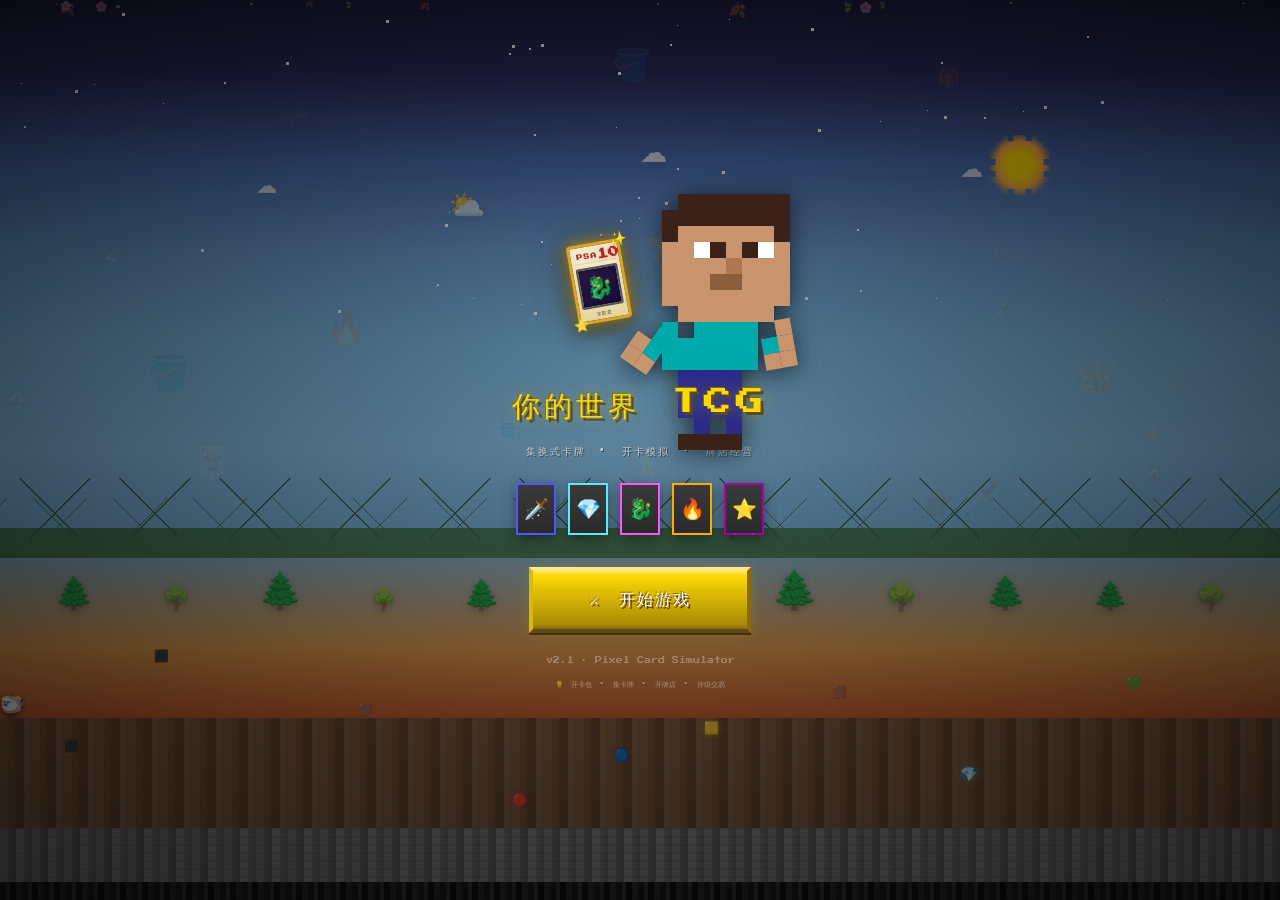
==== game/mc/index.html @ e95cbdc0 "Add files via upload" ====
<!DOCTYPE html>
<html lang="zh-CN">
<head>
<meta charset="UTF-8">
<meta name="viewport" content="width=device-width, initial-scale=1.0">
<title>🃏 你的世界 TCG - 开卡模拟 & 牌店经营</title>
<link rel="stylesheet" href="style.css">
</head>
<body>
<div class="intro-overlay" id="introOverlay">
  <!-- MC Pixel Background Layers -->
  <div class="intro-bg">
    <!-- Sky gradient -->
    <div class="intro-sky"></div>
    <!-- Stars layer -->
    <div class="intro-stars" id="introStars"></div>
    <!-- Sun/Moon -->
    <div class="intro-sun"></div>
    <!-- Clouds -->
    <div class="intro-clouds">
      <div class="intro-cloud c1">☁️</div>
      <div class="intro-cloud c2">☁️</div>
      <div class="intro-cloud c3">☁️</div>
      <div class="intro-cloud c4">⛅</div>
      <div class="intro-cloud c5">☁️</div>
    </div>
    <!-- Far mountains/trees silhouette -->
    <div class="intro-far-bg"></div>
    <!-- Trees row -->
    <div class="intro-trees">
      <span class="intro-tree t1">🌲</span>
      <span class="intro-tree t2">🌳</span>
      <span class="intro-tree t3">🌲</span>
      <span class="intro-tree t4">🌳</span>
      <span class="intro-tree t5">🌲</span>
      <span class="intro-tree t6">🌲</span>
      <span class="intro-tree t7">🌳</span>
      <span class="intro-tree t8">🌲</span>
      <span class="intro-tree t9">🌳</span>
      <span class="intro-tree t10">🌲</span>
      <span class="intro-tree t11">🌲</span>
      <span class="intro-tree t12">🌳</span>
    </div>
    <!-- Grass layer -->
    <div class="intro-grass"></div>
    <!-- Dirt layer -->
    <div class="intro-dirt"></div>
    <!-- Stone layer -->
    <div class="intro-stone"></div>
    <!-- Bedrock layer -->
    <div class="intro-bedrock"></div>
    <!-- Ore deposits in stone -->
    <div class="intro-ores">
      <span class="intro-ore ore-coal" style="left:12%;top:72%">⬛</span>
      <span class="intro-ore ore-iron" style="left:28%;top:78%">🟫</span>
      <span class="intro-ore ore-gold" style="left:55%;top:80%">🟨</span>
      <span class="intro-ore ore-diamond" style="left:75%;top:85%">💎</span>
      <span class="intro-ore ore-redstone" style="left:40%;top:88%">🔴</span>
      <span class="intro-ore ore-emerald" style="left:88%;top:75%">💚</span>
      <span class="intro-ore ore-coal" style="left:5%;top:82%">⬛</span>
      <span class="intro-ore ore-iron" style="left:65%;top:76%">🟫</span>
      <span class="intro-ore ore-lapis" style="left:48%;top:83%">🔵</span>
    </div>
    <!-- Floating MC items -->
    <div class="intro-float-items" id="introFloatItems"></div>
    <!-- Pixel grid overlay -->
    <div class="intro-pixel-grid"></div>
    <!-- Ambient particles -->
    <div class="intro-ambient" id="introAmbient"></div>
    <!-- Ground mobs -->
    <div class="intro-mobs">
      <span class="intro-mob mob-walk m1">🐄</span>
      <span class="intro-mob mob-walk m2">🐔</span>
      <span class="intro-mob mob-walk m3">🐷</span>
      <span class="intro-mob mob-walk m4">🐑</span>
    </div>
  </div>
  <!-- Content overlay -->
  <div class="intro-content">
    <div class="intro-logo-area">
      <div class="intro-logo-icon">
        <div class="intro-steve-holder">
          <!-- Steve pixel character (larger, holding graded card) -->
          <div class="intro-steve" data-skin="steve">
            <div class="pixel-steve" style="transform:scale(4);">
              <div class="pixel-steve-head"></div>
              <div class="pixel-steve-body"></div>
              <div class="pixel-steve-arm-l intro-arm-hold"></div>
              <div class="pixel-steve-arm-r intro-arm-hold-r"></div>
              <div class="pixel-steve-leg-l"></div>
              <div class="pixel-steve-leg-r"></div>
            </div>
            <!-- Graded card held in left hand -->
            <div class="intro-graded-card">
              <div class="intro-gc-slab-top">
                <div class="intro-gc-label">PSA</div>
                <div class="intro-gc-grade">10</div>
              </div>
              <div class="intro-gc-card-window">
                <div class="intro-gc-card-art">🐉</div>
              </div>
              <div class="intro-gc-name">末影龙</div>
            </div>
          </div>
        </div>
      </div>
      <div class="intro-title">你的世界 TCG</div>
      <div class="intro-title-shadow">你的世界 TCG</div>
    </div>
    <div class="intro-subtitle">集换式卡牌 · 开卡模拟 · 牌店经营</div>
    <div class="intro-card-preview">
      <span class="intro-preview-card pc1">🗡️</span>
      <span class="intro-preview-card pc2">💎</span>
      <span class="intro-preview-card pc3">🐉</span>
      <span class="intro-preview-card pc4">🔥</span>
      <span class="intro-preview-card pc5">⭐</span>
    </div>
    <button class="mc-btn gold intro-start-btn" onclick="startGame()">⚔️ 开始游戏</button>
    <div class="intro-version">v2.1 · Pixel Card Simulator</div>
    <div class="intro-tip">💡 开卡包 · 集卡牌 · 开牌店 · 评级交易</div>
  </div>
</div>

<div class="top-bar" id="topBar" style="display:none;">
  <div class="game-title">⛏️ MC-TCG</div>
  <div class="stats-bar">
    <div class="stat-item"><span class="stat-icon">💰</span><span>金币: </span><span class="stat-value" id="goldDisplay">500</span></div>
    <div class="stat-item"><span class="stat-icon">💎</span><span>钻石: </span><span class="stat-value" id="diamondDisplay">10</span></div>
    <div class="stat-item"><span class="stat-icon">🃏</span><span>收集: </span><span class="stat-value" id="collectionDisplay">0/0</span></div>
    <div class="stat-item"><span class="stat-icon">⭐</span><span>等级: </span><span class="stat-value" id="levelDisplay">1</span></div>
    <div class="stat-item"><span class="stat-icon">🏪</span><span>声望: </span><span class="stat-value" id="reputationDisplay">0</span></div>
  </div>
</div>

<div class="nav-tabs" id="navTabs" style="display:none;">
  <button class="nav-tab active" data-page="shop">🎁 卡包商店</button>
  <button class="nav-tab" data-page="collection">📚 卡牌图鉴</button>
  <button class="nav-tab" data-page="myshop">🏪 我的牌店</button>
  <button class="nav-tab" data-page="fullshop">🏬 沉浸经营</button>
  <button class="nav-tab" data-page="grading">📊 卡牌评级</button>
  <button class="nav-tab" data-page="upgrades">🔧 升级</button>
  <button class="nav-tab" data-page="achievements">🏆 成就</button>
</div>

<div class="main-content" id="mainContent" style="display:none;">
  <!-- 卡包商店 -->
  <div class="page active" id="page-shop">
    <div class="section-header">🎁 卡包商店</div>
    <div class="daily-section">
      <div class="daily-info"><div class="daily-title">🌅 每日免费包</div><div class="daily-desc">每天领取一包免费基础卡包！</div></div>
      <button class="mc-btn green" id="dailyPackBtn" onclick="claimDailyPack()">领取</button>
    </div>
    <div class="section-sub">选择卡包开启，寻找稀有卡牌！</div>
    <div class="pack-grid" id="packGrid"></div>
  </div>

  <!-- 卡牌图鉴 -->
  <div class="page" id="page-collection">
    <div class="section-header">📚 卡牌图鉴</div>
    <div class="collection-filters">
      <select id="filterRarity" onchange="renderCollection()"><option value="all">全部稀有度</option><option value="common">普通</option><option value="uncommon">非凡</option><option value="rare">稀有</option><option value="epic">史诗</option><option value="legendary">传说</option><option value="mythic">神话</option></select>
      <select id="filterType" onchange="renderCollection()"><option value="all">全部类型</option><option value="mob">生物</option><option value="block">方块</option><option value="item">物品</option><option value="biome">群系</option><option value="boss">BOSS</option><option value="enchant">附魔</option></select>
      <select id="filterOwned" onchange="renderCollection()"><option value="all">全部</option><option value="owned">已拥有</option><option value="missing">未拥有</option></select>
      <input type="text" id="filterSearch" placeholder="搜索..." oninput="renderCollection()" style="width:120px;">
    </div>
    <div style="margin-bottom:12px;"><div class="progress-bar"><div class="progress-fill" id="collProgressFill" style="width:0%"></div><div class="progress-text" id="collProgressText">0%</div></div></div>
    <div class="collection-grid" id="collectionGrid"></div>
  </div>

  <!-- 我的牌店 -->
  <div class="page" id="page-myshop">
    <div class="section-header">🏪 我的牌店</div>
    <div class="section-sub">经营你的卡牌店铺，向顾客出售卡牌赚取金币！ <button class="mc-btn diamond" onclick="enterFullShop()" style="font-size:8px;padding:6px 14px;margin-left:12px;">🏬 沉浸模式</button></div>
    <div class="shop-layout">
      <div id="myshopPageBackground"></div>
      <div>
        <div class="shop-panel"><h3>📦 货架 (点击空位上架卡牌)</h3><div class="shelf-grid" id="shelfGrid"></div>
          <div style="display:flex;gap:8px;flex-wrap:wrap;margin-top:8px;">
            <button class="mc-btn green" onclick="openShop()" id="openShopBtn">🔔 开店营业</button>
            <button class="mc-btn red" onclick="closeShop()" id="closeShopBtn" style="display:none;">⏸️ 暂停营业</button>
          </div>
        </div>
        <div class="shop-panel" style="margin-top:12px;"><h3>👤 当前顾客</h3>
          <div class="customer-area" id="customerArea"><div style="color:#666;font-size:8px;text-align:center;padding:30px;">店铺未开张，点击"开店营业"迎接顾客</div></div>
        </div>
      </div>
      <div>
        <div class="shop-panel"><h3>🎒 库存卡牌 (点击上架)</h3><div class="inventory-grid" id="shopInventory"></div></div>
        <div class="shop-panel" style="margin-top:12px;"><h3>📜 经营日志</h3><div class="shop-log" id="shopLog"><div class="log-entry">欢迎来到你的卡牌店！</div></div></div>
      </div>
    </div>
  </div>

  <!-- 卡牌评级 -->
  <div class="page" id="page-grading">
    <div class="section-header">📊 卡牌评级中心</div>
    <div class="section-sub">将你的珍贵卡牌送到知名评级机构，获得专业评分，大幅提升卡牌价值！</div>
    
    <div class="grading-section">
      <h3>🏢 选择评级机构</h3>
      <div class="grading-agencies" id="gradingAgencies"></div>
    </div>
    
    <div class="grading-section" style="margin-top:12px;">
      <h3>🃏 选择要评级的卡牌 <span style="font-size:7px;color:#888;">(需2张以上，保留1张自用)</span></h3>
      <div class="grading-inventory" id="gradingInventory"></div>
      <div class="grading-submit-area">
        <button class="mc-btn gold" onclick="submitGrading()">📊 提交评级</button>
      </div>
    </div>
    
    <div class="grading-section" style="margin-top:12px;">
      <h3>⏳ 评级进度</h3>
      <div class="grading-queue" id="gradingQueue"></div>
    </div>
    
    <div class="grading-section" style="margin-top:12px;">
      <h3>🏅 我的评级卡牌</h3>
      <div class="graded-cards-grid" id="gradedCardsGrid"></div>
    </div>
  </div>

  <!-- 升级 -->
  <div class="page" id="page-upgrades">
    <div class="section-header">🔧 店铺升级</div>
    <div class="section-sub">投资升级你的店铺，吸引更多顾客！</div>
    <div class="upgrades-grid" id="upgradesGrid"></div>
  </div>

  <!-- 成就 -->
  <div class="page" id="page-achievements">
    <div class="section-header">🏆 成就</div>
    <div class="section-sub">完成挑战，解锁奖励！</div>
    <div class="achievements-grid" id="achievementsGrid"></div>
  </div>
</div>

<!-- 开包动画层 -->
<div class="opening-overlay" id="openingOverlay">
  <div class="opening-scene" id="openingScene"></div>
  <div class="pack-opening" id="packOpening">
    <div class="pack-3d" id="pack3d">
      <div class="pack-face front" id="packFace">📦</div>
    </div>
  </div>
  <div style="font-size:10px;color:#aaa;margin-bottom:16px;position:relative;z-index:1;" id="openingHint">点击卡包开启...</div>
  <div class="cards-reveal" id="cardsReveal"></div>
  <div style="margin-top:16px;display:none;position:relative;z-index:1;" id="openingActions">
    <button class="mc-btn gold" onclick="flipAllCards()">全部翻开</button>
    <button class="mc-btn" onclick="closeOpening()" style="margin-left:8px;">收下卡牌</button>
  </div>
</div>

<!-- 全屏商店模式 -->
<div class="fullshop-overlay" id="fullshopOverlay">
  <div class="fullshop-scene">
    <!-- 商店背景 - MC 风格室内 -->
    <div class="fullshop-bg">
      <div class="fs-ceiling"></div>
      <div class="fs-wall"></div>
      <div class="fs-floor"></div>
      <div class="fs-lanterns">
        <div class="fs-lantern" style="left:10%">🏮</div>
        <div class="fs-lantern" style="left:30%">🏮</div>
        <div class="fs-lantern" style="left:50%">🏮</div>
        <div class="fs-lantern" style="left:70%">🏮</div>
        <div class="fs-lantern" style="left:90%">🏮</div>
      </div>
      <div class="fs-shop-sign">🏪 我的卡牌店</div>
      <div class="fs-ambient-particles" id="fsAmbientParticles"></div>
    </div>

    <!-- 顶栏信息 -->
    <div class="fs-topbar">
      <div class="fs-topbar-left">
        <span class="fs-stat">💰 <span id="fsGold">0</span></span>
        <span class="fs-stat">⭐ Lv.<span id="fsLevel">1</span></span>
        <span class="fs-stat">🏪 声望 <span id="fsReputation">0</span></span>
      </div>
      <button class="mc-btn red" onclick="exitFullShop()" style="font-size:8px;padding:6px 14px;">✕ 退出</button>
    </div>

    <!-- 货架区 -->
    <div class="fs-shelf-area">
      <div class="fs-shelf-title">📦 货架</div>
      <div class="fs-shelf-grid" id="fsShelfGrid"></div>
    </div>

    <!-- 顾客区（中央大区域）-->
    <div class="fs-customer-stage" id="fsCustomerStage">
      <div class="fs-customer-empty" id="fsCustomerEmpty">
        <div style="font-size:40px;margin-bottom:12px;">🚪</div>
        <div>等待顾客光临...</div>
      </div>
    </div>

    <!-- 操作栏 -->
    <div class="fs-bottombar">
      <div class="fs-controls">
        <button class="mc-btn green" onclick="openShop();updateFullShop();" id="fsOpenBtn">🔔 开店营业</button>
        <button class="mc-btn red" onclick="closeShop();updateFullShop();" id="fsCloseBtn" style="display:none;">⏸️ 暂停营业</button>
      </div>
      <div class="fs-log-mini" id="fsLogMini">
        <div class="log-entry">欢迎进入沉浸经营模式！</div>
      </div>
    </div>
  </div>
</div>

<!-- 全屏顾客动画层 -->
<div class="mc-customer-walk-overlay" id="mcCustomerWalkOverlay"></div>

<!-- 卡牌详情弹窗 -->
<div class="modal-overlay" id="cardModal">
  <div class="modal-content" id="modalContent">
    <button class="modal-close" onclick="closeModal()">✕</button>
    <div class="modal-card-art" id="modalArt"></div>
    <div class="modal-card-name" id="modalName"></div>
    <div class="modal-card-type" id="modalType"></div>
    <div class="modal-card-desc" id="modalDesc"></div>
    <div class="modal-card-stats" id="modalStats"></div>
    <div id="modalExtra"></div>
  </div>
</div>

<div class="toast-container" id="toastContainer"></div>

<script src="data.js"></script>
<script src="game.js"></script>
</body>
</html>
---- game/mc/style.css ----
@import url('https://fonts.googleapis.com/css2?family=Press+Start+2P&display=swap');

:root {
  --mc-green:#5B8731;--mc-dark-green:#3B5B1F;--mc-brown:#8B6914;--mc-dark-brown:#5C4A1E;
  --mc-stone:#7F7F7F;--mc-dark-stone:#4A4A4A;--mc-dirt:#866043;--mc-sky:#7BA4DB;
  --mc-gold:#FCDB05;--mc-diamond:#5DECF5;--mc-emerald:#17DD62;--mc-redstone:#FF0000;
  --mc-obsidian:#1B1029;--mc-netherite:#443A3B;--mc-enchant:#A020F0;
  --common-color:#AAAAAA;--uncommon-color:#55FF55;--rare-color:#5555FF;
  --epic-color:#AA00AA;--legendary-color:#FFAA00;--mythic-color:#FF55FF;
  /* Pixel UI sizing */
  --pixel:4px;
}
*{margin:0;padding:0;box-sizing:border-box;}
body{font-family:'Press Start 2P',monospace;background:var(--mc-obsidian);color:#fff;overflow-x:hidden;min-height:100vh;image-rendering:pixelated;-webkit-font-smoothing:none;-moz-osx-font-smoothing:unset;}
::-webkit-scrollbar{width:12px;}
::-webkit-scrollbar-track{background:#2a2a2a;border:2px solid #1a1a1a;}
::-webkit-scrollbar-thumb{background:linear-gradient(180deg,#6a6a6a,#4a4a4a);border:2px solid #888;}
::-webkit-scrollbar-thumb:hover{background:linear-gradient(180deg,#7a7a7a,#5a5a5a);}

/* Top bar — MC inventory bar style */
.top-bar{
  background:
    repeating-linear-gradient(90deg,rgba(0,0,0,0.03),rgba(0,0,0,0.03) 4px,transparent 4px,transparent 8px),
    linear-gradient(180deg,#5a5a5a 0%,#4a4a4a 20%,#3a3a3a 80%,#2a2a2a 100%);
  border-bottom:4px solid #1a1a1a;border-top:2px solid #6a6a6a;
  padding:8px 16px;display:flex;align-items:center;justify-content:space-between;position:sticky;top:0;z-index:1000;gap:8px;flex-wrap:wrap;
  box-shadow:0 4px 0 #111,inset 0 1px 0 rgba(255,255,255,0.08);
}
.game-title{font-size:16px;color:var(--mc-gold);text-shadow:2px 2px 0 #5C4A1E,-1px -1px 0 #8B6914;white-space:nowrap;letter-spacing:1px;}
.stats-bar{display:flex;gap:12px;align-items:center;flex-wrap:wrap;}
.stat-item{
  display:flex;align-items:center;gap:6px;font-size:12px;
  background:rgba(0,0,0,0.4);padding:5px 10px;
  border:3px solid;border-color:#6a6a6a #2a2a2a #1a1a1a #5a5a5a;
  box-shadow:inset 0 1px 0 rgba(255,255,255,0.06);
}
.stat-icon{font-size:18px;filter:drop-shadow(0 1px 0 rgba(0,0,0,0.5));}
.stat-value{color:var(--mc-gold);text-shadow:1px 1px 0 #5C4A1E;}

/* Nav — MC tab bar */
.nav-tabs{
  display:flex;background:#1a1a1a;border-bottom:4px solid #0a0a0a;overflow-x:auto;
  box-shadow:inset 0 2px 0 rgba(0,0,0,0.3);
}
.nav-tab{
  padding:10px 20px;font-family:'Press Start 2P',monospace;font-size:12px;color:#888;
  background:linear-gradient(180deg,#3a3a3a,#2a2a2a);
  border:none;border-right:2px solid #111;border-top:2px solid #4a4a4a;
  cursor:pointer;transition:all .1s;white-space:nowrap;
  text-shadow:1px 1px 0 #000;letter-spacing:0.5px;
}
.nav-tab:hover{background:linear-gradient(180deg,#4a4a4a,#3a3a3a);color:#ddd;border-top-color:#5a5a5a;}
.nav-tab.active{
  background:linear-gradient(180deg,#4a7a28,var(--mc-dark-green));color:#fff;
  border-top:3px solid var(--mc-emerald);border-bottom:none;
  text-shadow:1px 1px 0 #1a3a0a;
  box-shadow:inset 0 -2px 4px rgba(0,0,0,0.2);
}

.main-content{max-width:1200px;margin:0 auto;padding:16px;position:relative;}
.main-content::before {
  content:'';position:fixed;top:0;left:0;right:0;bottom:0;z-index:-1;pointer-events:none;
  background:
    repeating-linear-gradient(0deg,transparent,transparent 7px,rgba(255,255,255,0.003) 7px,rgba(255,255,255,0.003) 8px),
    repeating-linear-gradient(90deg,transparent,transparent 7px,rgba(255,255,255,0.003) 7px,rgba(255,255,255,0.003) 8px);
}
.page{display:none;}.page.active{display:block;}

/* Minecraft button — authentic MC style with pixel borders */
.mc-btn{
  font-family:'Press Start 2P',monospace;font-size:12px;padding:10px 20px;color:#fff;
  background:linear-gradient(180deg,#7a7a7a 0%,#555 8%,#4a4a4a 40%,#3a3a3a 92%,#2a2a2a 100%);
  border:4px solid;border-color:#aaa #3a3a3a #222 #888;
  cursor:pointer;text-shadow:2px 2px 0 #1a1a1a;
  transition:all .08s;letter-spacing:0.5px;
  box-shadow:0 2px 0 #111;
  image-rendering:pixelated;position:relative;
}
.mc-btn:hover{
  background:linear-gradient(180deg,#9a9a9a 0%,#6a6a6a 8%,#5a5a5a 40%,#4a4a4a 92%,#3a3a3a 100%);
  border-color:#bbb #4a4a4a #333 #999;
}
.mc-btn:active{border-color:#222 #aaa #888 #333;transform:translate(2px,2px);box-shadow:none;}
.mc-btn.gold{
  background:linear-gradient(180deg,#ffe566 0%,#FCDB05 8%,#dbb905 40%,#aa8a04 92%,#8B6914 100%);
  border-color:#ffe888 #8B6914 #5C4A1E #dbb905;
  color:#fff;text-shadow:2px 2px 0 #5C3A00,-1px -1px 0 #8B6914;
  box-shadow:0 2px 0 #4a3200,0 0 12px rgba(252,219,5,0.15);
}
.mc-btn.gold:hover{
  background:linear-gradient(180deg,#fff088 0%,#FFE030 8%,#FCDB05 40%,#cc9a04 92%,#aa8000 100%);
  box-shadow:0 2px 0 #4a3200,0 0 20px rgba(252,219,5,0.3);
}
.mc-btn.green{
  background:linear-gradient(180deg,#7ab042 0%,#5B8731 8%,#4a7028 40%,#3B5B1F 92%,#2a4016 100%);
  border-color:#8cc050 #2a4016 #1a3010 #6a9a35;
  color:#fff;text-shadow:2px 2px 0 #1a3010;
  box-shadow:0 2px 0 #1a2a0a;
}
.mc-btn.red{
  background:linear-gradient(180deg,#ee5555 0%,#cc3333 8%,#aa2222 40%,#881111 92%,#660000 100%);
  border-color:#ff6666 #881111 #550000 #cc3333;
  color:#fff;text-shadow:2px 2px 0 #440000;
  box-shadow:0 2px 0 #330000;
}
.mc-btn.diamond{
  background:linear-gradient(180deg,#8ef5ff 0%,#5DECF5 8%,#3ac5d0 40%,#2a99a5 92%,#1a7780 100%);
  border-color:#aaffff #1a7780 #0a5560 #4dd8e5;
  color:#fff;text-shadow:2px 2px 0 #0a3a40;
  box-shadow:0 2px 0 #0a2a30;
}
.mc-btn.purple{
  background:linear-gradient(180deg,#bb66ee 0%,#9944cc 8%,#7733aa 40%,#552288 92%,#331166 100%);
  border-color:#cc77ff #552288 #220044 #8844bb;
  color:#fff;text-shadow:2px 2px 0 #220044;
  box-shadow:0 2px 0 #110033;
}
.mc-btn:disabled{opacity:.5;cursor:not-allowed;filter:grayscale(.5);box-shadow:none;}

/* ========== PACK SHOP ========== */
.pack-grid{display:grid;grid-template-columns:repeat(auto-fill,minmax(220px,1fr));gap:16px;margin-top:16px;}
.pack-item{
  background:
    repeating-linear-gradient(0deg,transparent,transparent 8px,rgba(0,0,0,0.03) 8px,rgba(0,0,0,0.03) 16px),
    repeating-linear-gradient(90deg,transparent,transparent 8px,rgba(0,0,0,0.03) 8px,rgba(0,0,0,0.03) 16px),
    linear-gradient(180deg,#3e3e3e,#2e2e2e);
  border:4px solid;border-color:#666 #2a2a2a #1a1a1a #555;
  padding:16px;text-align:center;cursor:pointer;transition:all .15s;overflow:hidden;position:relative;
  box-shadow:0 2px 0 #111,inset 0 1px 0 rgba(255,255,255,0.04);
}
.pack-item:hover{
  border-color:var(--mc-gold) #8B6914 #5C4A1E #dbb905;
  transform:translateY(-4px);
  box-shadow:0 8px 20px rgba(252,219,5,.2),0 2px 0 #5C4A1E;
}
.pack-item.locked{opacity:.5;cursor:not-allowed;}
.pack-icon{font-size:48px;margin-bottom:8px;filter:drop-shadow(0 2px 4px rgba(0,0,0,0.4));}
.pack-name{font-size:12px;color:var(--mc-gold);margin-bottom:6px;text-shadow:1px 1px 0 #5C4A1E;}
.pack-desc{font-size:10px;color:#aaa;margin-bottom:10px;line-height:1.6;white-space:pre-line;}
.pack-price{font-size:14px;color:var(--mc-emerald);text-shadow:1px 1px 0 #0a3a10;}
.pack-count{font-size:9px;color:#777;margin-top:4px;}

/* ========== CARD BACK DESIGN (MC Theme) — ENHANCED ========== */
.card-back-design {
  width:100%;height:100%;position:relative;overflow:hidden;
  background: linear-gradient(135deg, #2d5a1e 0%, #3B5B1F 25%, #4a7a2a 50%, #3B5B1F 75%, #2d5a1e 100%);
  display:flex;flex-direction:column;align-items:center;justify-content:center;
}
/* Pixel grass texture overlay */
.card-back-design::before {
  content:'';position:absolute;inset:0;
  background:
    repeating-linear-gradient(0deg,transparent,transparent 8px,rgba(0,0,0,0.06) 8px,rgba(0,0,0,0.06) 16px),
    repeating-linear-gradient(90deg,transparent,transparent 8px,rgba(0,0,0,0.06) 8px,rgba(0,0,0,0.06) 16px);
}
/* Gold inner border */
.card-back-design::after {
  content:'';position:absolute;inset:8px;
  border:2px solid rgba(252,219,5,0.35);
  box-shadow:inset 0 0 15px rgba(252,219,5,0.08);
}
.card-back-logo {
  position:relative;z-index:1;display:flex;flex-direction:column;align-items:center;gap:4px;
}
.card-back-logo .logo-pickaxe {font-size:32px;filter:drop-shadow(0 2px 4px rgba(0,0,0,0.5));}
.card-back-logo .logo-text {font-size:6px;color:var(--mc-gold);text-shadow:1px 1px 0 #5C4A1E;letter-spacing:2px;}
.card-back-logo .logo-sub {font-size:5px;color:rgba(255,255,255,0.4);letter-spacing:1px;}
.card-back-corners {position:absolute;z-index:1;}
.card-back-corner {position:absolute;width:16px;height:16px;border-color:rgba(252,219,5,0.4);border-style:solid;}
.card-back-corner.tl{top:12px;left:12px;border-width:2px 0 0 2px;}
.card-back-corner.tr{top:12px;right:12px;border-width:2px 2px 0 0;}
.card-back-corner.bl{bottom:12px;left:12px;border-width:0 0 2px 2px;}
.card-back-corner.br{bottom:12px;right:12px;border-width:0 2px 2px 0;}
.card-back-diamond {
  position:absolute;width:20px;height:20px;
  border:2px solid rgba(252,219,5,0.25);
  transform:rotate(45deg);z-index:0;
}

/* ========== CARD FRONT DESIGN (MC Elements) — MASSIVELY ENHANCED ========== */
.card-front-mc {
  width:100%;height:100%;position:relative;overflow:hidden;
  display:flex;flex-direction:column;align-items:center;padding:0;
}

/* Pixel grid background */
.card-front-mc::before {
  content:'';position:absolute;inset:0;opacity:0.04;z-index:1;pointer-events:none;
  background-image:
    linear-gradient(rgba(255,255,255,0.4) 1px, transparent 1px),
    linear-gradient(90deg, rgba(255,255,255,0.4) 1px, transparent 1px);
  background-size:8px 8px;
}

/* Inner frame border */
.card-front-mc .card-inner-frame {
  position:absolute;inset:4px;border:1px solid rgba(255,255,255,0.1);z-index:1;pointer-events:none;
}

/* Top banner with rarity */
.card-frame-top {
  width:100%;padding:5px 6px;text-align:center;position:relative;z-index:2;
  font-size:5px;letter-spacing:2px;text-transform:uppercase;
  display:flex;justify-content:space-between;align-items:center;
  border-bottom:2px solid rgba(255,255,255,0.12);
}
.card-frame-top .rarity-label { flex:1;text-align:center; }
.card-frame-top .card-id-label { font-size:4px;opacity:0.5; }

/* Art area with MC scene background - ENHANCED */
.card-art-scene {
  width:calc(100% - 12px);aspect-ratio:1.15;position:relative;
  display:flex;align-items:center;justify-content:center;
  margin:4px 6px;
  border:2px solid rgba(255,255,255,0.12);
  overflow:hidden;
  box-shadow:inset 0 0 20px rgba(0,0,0,0.4);
}
.card-art-scene .scene-bg {
  position:absolute;inset:0;opacity:0.5;
}
/* Pixel vignette on scene */
.card-art-scene::after {
  content:'';position:absolute;inset:0;
  background:radial-gradient(ellipse at center,transparent 40%,rgba(0,0,0,0.5) 100%);
  pointer-events:none;z-index:1;
}
.card-art-scene .scene-emoji {
  font-size:44px;position:relative;z-index:2;
  filter:drop-shadow(0 3px 6px rgba(0,0,0,0.6));
}
/* Decorative scene elements */
.card-art-scene .scene-decor {
  position:absolute;z-index:1;font-size:12px;opacity:0.5;
  filter:drop-shadow(0 1px 2px rgba(0,0,0,0.4));
}
.card-art-scene .scene-decor.d1{top:8px;left:8px;}
.card-art-scene .scene-decor.d2{top:8px;right:8px;}
.card-art-scene .scene-decor.d3{bottom:8px;left:8px;}
.card-art-scene .scene-decor.d4{bottom:8px;right:8px;}

/* Scene particles overlay */
.card-art-scene .scene-particles {
  position:absolute;inset:0;z-index:1;pointer-events:none;overflow:hidden;
}
.card-art-scene .scene-particle {
  position:absolute;width:2px;height:2px;border-radius:50%;
  animation:sceneParticleFloat 3s ease-in-out infinite;
}
@keyframes sceneParticleFloat {
  0%{transform:translateY(0) scale(1);opacity:0.6;}
  50%{transform:translateY(-12px) scale(1.3);opacity:1;}
  100%{transform:translateY(0) scale(1);opacity:0.6;}
}

/* Card info area - ENHANCED with MC-style panel */
.card-info-area {
  flex:1;width:100%;display:flex;flex-direction:column;align-items:center;justify-content:center;
  position:relative;z-index:2;gap:2px;
  padding:4px 6px;
  background:linear-gradient(180deg,rgba(0,0,0,0.2) 0%,rgba(0,0,0,0.4) 100%);
  border-top:2px solid rgba(255,255,255,0.08);
}
.card-info-area .card-name-text {
  font-size:9px;text-align:center;line-height:1.4;
  text-shadow:1px 1px 0 rgba(0,0,0,0.7),0 0 8px currentColor;
  letter-spacing:0.5px;
}
.card-info-area .card-rarity-badge {
  font-size:7px;padding:2px 8px;border-radius:1px;
  text-transform:uppercase;letter-spacing:1px;
  text-shadow:0 0 4px currentColor;
}
.card-info-area .card-stats-mini {
  font-size:7px;color:#ccc;margin-top:1px;
  display:flex;gap:8px;
}
.card-info-area .card-stats-mini .stat-atk {color:#ff6666;}
.card-info-area .card-stats-mini .stat-hp {color:#66ff66;}

/* Type icon in corner - ENHANCED */
.card-type-icon {
  position:absolute;top:4px;right:6px;font-size:11px;z-index:3;
  filter:drop-shadow(0 1px 3px rgba(0,0,0,0.6));
  background:rgba(0,0,0,0.3);
  width:18px;height:18px;display:flex;align-items:center;justify-content:center;
  border:1px solid rgba(255,255,255,0.1);
}

/* Rarity star indicators - ENHANCED */
.card-rarity-stars {
  font-size:5px;margin-top:1px;letter-spacing:2px;
  text-shadow:0 0 6px currentColor;
}

/* Bottom card footer */
.card-bottom-bar {
  width:100%;padding:2px 6px;
  font-size:4px;color:rgba(255,255,255,0.25);
  display:flex;justify-content:space-between;
  border-top:1px solid rgba(255,255,255,0.05);
  background:rgba(0,0,0,0.3);
  position:relative;z-index:2;
}

/* Shimmer overlay */
.shimmer-overlay {
  position:absolute;inset:0;z-index:3;pointer-events:none;
}

/* ========== RARITY-SPECIFIC CARD STYLES — MASSIVELY ENHANCED ========== */

/* Common - Stone/Cobblestone theme */
.rarity-common .card-front-mc {
  background:linear-gradient(180deg,#4a4a4a 0%,#383838 40%,#2d2d2d 100%);
}
.rarity-common .reveal-card-back,
.rarity-common .card-front-mc {border-color:#888;}
.rarity-common .card-art-scene {
  background:rgba(100,100,100,0.15);
  border-color:rgba(150,150,150,0.2);
}
.rarity-common .card-art-scene .scene-bg {
  background:linear-gradient(180deg,#6a6a6a 0%,#4a4a4a 60%,#3a3a3a 100%);
}
.rarity-common .card-info-area {
  background:linear-gradient(180deg,rgba(100,100,100,0.1),rgba(60,60,60,0.3));
}

/* Uncommon - Lush Green/Nature theme */
.rarity-uncommon .card-front-mc {
  background:linear-gradient(180deg,#1e3a1e 0%,#2a4a2a 30%,#1a3a1a 60%,#163016 100%);
}
.rarity-uncommon .reveal-card-back,
.rarity-uncommon .card-front-mc {border-color:#55FF55;}
.rarity-uncommon .card-art-scene {
  background:rgba(85,255,85,0.05);
  border-color:rgba(85,255,85,0.15);
}
.rarity-uncommon .card-art-scene .scene-bg {
  background:linear-gradient(180deg,#87CEEB 0%,#87CEEB 35%,#5B8731 35%,#3B5B1F 100%);
}
.rarity-uncommon .card-info-area {
  background:linear-gradient(180deg,rgba(85,255,85,0.05),rgba(30,60,30,0.4));
}
/* Leaf particles on uncommon */
.rarity-uncommon .card-front-mc .leaf-particles {
  position:absolute;inset:0;z-index:1;pointer-events:none;
}

/* Rare - Deep Blue/Ocean theme */
.rarity-rare .card-front-mc {
  background:linear-gradient(180deg,#0e1a3a 0%,#1a2a5a 30%,#162050 60%,#0e1a3a 100%);
}
.rarity-rare .reveal-card-back,
.rarity-rare .card-front-mc {
  border-color:#5555FF;
  box-shadow:inset 0 0 25px rgba(85,85,255,0.1);
}
.rarity-rare .card-art-scene {
  background:rgba(85,85,255,0.06);
  border-color:rgba(85,85,255,0.2);
  box-shadow:inset 0 0 15px rgba(85,85,255,0.1);
}
.rarity-rare .card-art-scene .scene-bg {
  background:linear-gradient(180deg,#1a1a4a 0%,#2a2a6a 50%,#1a1a3a 100%);
}
.rarity-rare .card-info-area {
  background:linear-gradient(180deg,rgba(85,85,255,0.05),rgba(20,20,60,0.4));
}
/* Water shimmer on rare */
@keyframes rareWaterShimmer {
  0%{background-position:0 0;}
  100%{background-position:100px 60px;}
}
.rarity-rare .shimmer-overlay {
  background:repeating-linear-gradient(
    -45deg,
    transparent,transparent 12px,
    rgba(85,85,255,0.03) 12px, rgba(85,85,255,0.03) 24px
  );
  background-size:50px 50px;
  animation:rareWaterShimmer 8s linear infinite;
}

/* Epic - Nether/Purple theme with glow */
.rarity-epic .card-front-mc {
  background:linear-gradient(180deg,#2a1040 0%,#3a1a5a 30%,#301550 60%,#20103a 100%);
}
.rarity-epic .reveal-card-back,
.rarity-epic .card-front-mc {
  border-color:#AA00AA;
  box-shadow:inset 0 0 30px rgba(170,0,170,0.15),0 0 10px rgba(170,0,170,0.2);
}
.rarity-epic .card-art-scene {
  background:rgba(170,0,170,0.08);
  border-color:rgba(170,0,170,0.25);
  box-shadow:inset 0 0 20px rgba(170,0,170,0.12);
}
.rarity-epic .card-art-scene .scene-bg {
  background:linear-gradient(180deg,#4a1a2a 0%,#6a2a3a 30%,#3a1a1a 100%);
}
.rarity-epic .card-info-area {
  background:linear-gradient(180deg,rgba(170,0,170,0.06),rgba(40,10,50,0.5));
}
/* Nether flame shimmer */
@keyframes epicNetherShimmer {
  0%{opacity:0.3;}50%{opacity:0.6;}100%{opacity:0.3;}
}
.rarity-epic .shimmer-overlay {
  background:linear-gradient(180deg,transparent 60%,rgba(170,0,170,0.08) 80%,rgba(255,50,50,0.05) 100%);
  animation:epicNetherShimmer 3s ease-in-out infinite;
}
/* Bottom glow */
.rarity-epic .card-front-mc .bottom-glow {
  position:absolute;bottom:0;left:0;right:0;height:40%;z-index:1;pointer-events:none;
  background:linear-gradient(180deg,transparent 0%,rgba(170,0,170,0.08) 60%,rgba(170,0,170,0.15) 100%);
}

/* Legendary - Gold/End theme with flow effects */
.rarity-legendary .card-front-mc {
  background:linear-gradient(180deg,#3a2810 0%,#4a3818 25%,#3a2a10 50%,#2a1a08 100%);
}
.rarity-legendary .reveal-card-back,
.rarity-legendary .card-front-mc {
  border-color:#FFAA00;
  box-shadow:0 0 25px rgba(255,170,0,.4),inset 0 0 35px rgba(255,170,0,.1);
}
.rarity-legendary .card-art-scene {
  background:rgba(255,170,0,0.08);
  border-color:rgba(255,170,0,0.3);
  box-shadow:inset 0 0 25px rgba(255,170,0,0.1),0 0 10px rgba(255,170,0,0.15);
}
.rarity-legendary .card-art-scene .scene-bg {
  background:linear-gradient(180deg,#1a0a2a 0%,#2a1a4a 40%,#1a1a3a 100%);
}
.rarity-legendary .card-info-area {
  background:linear-gradient(180deg,rgba(255,170,0,0.06),rgba(60,40,10,0.5));
  border-top-color:rgba(255,170,0,0.15);
}
/* Golden shimmer sweep */
@keyframes legendaryShimmer {
  0%{background-position:-200% 0;}
  100%{background-position:200% 0;}
}
.rarity-legendary .shimmer-overlay {
  background:linear-gradient(110deg,transparent 30%,rgba(255,200,50,.1) 42%,rgba(255,220,100,.15) 48%,rgba(255,200,50,.1) 54%,transparent 65%);
  background-size:200% 100%;
  animation:legendaryShimmer 3s infinite linear;
}
/* Corner jewels */
.rarity-legendary .card-front-mc .corner-jewel {
  position:absolute;z-index:3;width:8px;height:8px;
  background:radial-gradient(circle,rgba(255,200,50,0.8),rgba(255,170,0,0.3));
  border-radius:1px;transform:rotate(45deg);
}
.rarity-legendary .card-front-mc .corner-jewel.cj-tl{top:6px;left:6px;}
.rarity-legendary .card-front-mc .corner-jewel.cj-tr{top:6px;right:6px;}
.rarity-legendary .card-front-mc .corner-jewel.cj-bl{bottom:6px;left:6px;}
.rarity-legendary .card-front-mc .corner-jewel.cj-br{bottom:6px;right:6px;}
/* Outer glow pulse */
@keyframes legendaryOuterGlow {
  0%,100%{box-shadow:0 0 20px rgba(255,170,0,.35),inset 0 0 35px rgba(255,170,0,.1);}
  50%{box-shadow:0 0 35px rgba(255,170,0,.55),inset 0 0 40px rgba(255,170,0,.15);}
}
.rarity-legendary .card-front-mc {
  animation:legendaryOuterGlow 3s ease-in-out infinite;
}

/* Mythic - Void/Rainbow theme with intense effects */
.rarity-mythic .card-front-mc {
  background:linear-gradient(180deg,#1a0825 0%,#2a1040 25%,#200a35 50%,#0a0415 100%);
}
.rarity-mythic .reveal-card-back,
.rarity-mythic .card-front-mc {
  border-color:#FF55FF;
  box-shadow:0 0 35px rgba(255,85,255,.5),0 0 70px rgba(255,85,255,.2),inset 0 0 45px rgba(255,85,255,.15);
}
.rarity-mythic .card-art-scene {
  background:rgba(255,85,255,0.08);
  border-color:rgba(255,85,255,0.3);
  box-shadow:inset 0 0 30px rgba(255,85,255,0.15),0 0 15px rgba(255,85,255,0.2);
}
.rarity-mythic .card-art-scene .scene-bg {
  background:linear-gradient(180deg,#0a0a1a 0%,#1a0a2a 40%,#000 100%);
}
.rarity-mythic .card-info-area {
  background:linear-gradient(180deg,rgba(255,85,255,0.08),rgba(30,10,40,0.6));
  border-top-color:rgba(255,85,255,0.2);
}
/* Rainbow border animation */
@keyframes mythicRainbow {
  0%{border-color:#FF55FF;}16%{border-color:#FFAA00;}33%{border-color:#FCDB05;}50%{border-color:#5DECF5;}66%{border-color:#55FF55;}83%{border-color:#AA00AA;}100%{border-color:#FF55FF;}
}
/* Pulsing glow */
@keyframes mythicPulse {
  0%,100%{box-shadow:0 0 30px rgba(255,85,255,.5),0 0 60px rgba(255,85,255,.2);}
  50%{box-shadow:0 0 50px rgba(255,85,255,.7),0 0 100px rgba(255,85,255,.3);}
}
.rarity-mythic .card-front-mc {
  animation:mythicPulse 2s ease-in-out infinite, mythicRainbow 4s linear infinite;
}
/* Void particles overlay */
.rarity-mythic .shimmer-overlay {
  background:
    radial-gradient(ellipse at 50% 0%,rgba(255,85,255,0.1) 0%,transparent 50%),
    radial-gradient(ellipse at 50% 100%,rgba(93,236,245,0.08) 0%,transparent 50%);
}
/* Prismatic sweep */
@keyframes mythicPrismatic {
  0%{background-position:-300% 0;}
  100%{background-position:300% 0;}
}
.rarity-mythic .card-front-mc .prismatic-overlay {
  position:absolute;inset:0;z-index:3;pointer-events:none;
  background:linear-gradient(110deg,
    transparent 25%,
    rgba(255,85,255,0.08) 35%,
    rgba(93,236,245,0.08) 42%,
    rgba(255,170,0,0.08) 48%,
    rgba(85,255,85,0.08) 55%,
    transparent 65%);
  background-size:300% 100%;
  animation:mythicPrismatic 4s infinite linear;
}

/* ========== OPENING OVERLAY ========== */
.opening-overlay{display:none;position:fixed;top:0;left:0;width:100%;height:100%;background:rgba(0,0,0,.95);z-index:2000;justify-content:center;align-items:center;flex-direction:column;}
.opening-overlay.active{display:flex;}

/* Opening scene background */
.opening-scene {
  position:absolute;inset:0;overflow:hidden;pointer-events:none;
}
.opening-scene .mc-ground {
  position:absolute;bottom:0;left:0;right:0;height:120px;
  background:
    repeating-linear-gradient(90deg,#5B8731 0px,#5B8731 32px,#4a7a28 32px,#4a7a28 64px) 0 0/64px 4px no-repeat,
    linear-gradient(180deg,#866043 0%,#6a4a33 50%,#5a3a23 100%);
  background-position:0 0, 0 4px;
  background-size:100% 4px, 100% calc(100% - 4px);
  background-repeat:repeat-x, no-repeat;
}
.opening-scene .mc-stars {
  position:absolute;top:0;left:0;right:0;bottom:120px;
}
.opening-scene .mc-star {
  position:absolute;width:2px;height:2px;background:#fff;
  animation:twinkle 2s ease-in-out infinite;
}
@keyframes twinkle {0%,100%{opacity:0.3;}50%{opacity:1;}}
.opening-scene .mc-moon {
  position:absolute;top:40px;right:80px;width:50px;height:50px;
  background:radial-gradient(circle,#ffffcc 0%,#ffdd88 60%,transparent 70%);
  border-radius:50%;
  box-shadow:0 0 30px rgba(255,255,200,0.3);
}
/* Floating MC elements in opening */
.opening-scene .float-element {
  position:absolute;font-size:20px;opacity:0.15;
  animation:floatAround 15s linear infinite;
}
@keyframes floatAround {
  0%{transform:translateY(0) rotate(0deg);}
  50%{transform:translateY(-30px) rotate(180deg);}
  100%{transform:translateY(0) rotate(360deg);}
}

.pack-opening{perspective:800px;margin-bottom:24px;position:relative;z-index:1;}
.pack-3d{width:200px;height:280px;position:relative;transform-style:preserve-3d;animation:packFloat 2s ease-in-out infinite;cursor:pointer;}
@keyframes packFloat{0%,100%{transform:translateY(0) rotateY(0);}50%{transform:translateY(-15px) rotateY(5deg);}}
.pack-face{position:absolute;width:100%;height:100%;display:flex;justify-content:center;align-items:center;font-size:64px;border:4px solid;border-radius:4px;}
.pack-face.front{background:linear-gradient(180deg,#5B8731,#3B5B1F);border-color:#7ab042;overflow:hidden;flex-direction:column;gap:8px;}
/* Pack face MC details */
.pack-face.front .pack-face-bg {
  position:absolute;inset:0;
  background:
    repeating-linear-gradient(0deg,transparent,transparent 14px,rgba(0,0,0,0.05) 14px,rgba(0,0,0,0.05) 28px),
    repeating-linear-gradient(90deg,transparent,transparent 14px,rgba(0,0,0,0.05) 14px,rgba(0,0,0,0.05) 28px);
}
.pack-face.front .pack-face-frame {
  position:absolute;inset:8px;border:3px solid rgba(252,219,5,0.3);
}
.pack-face.front .pack-face-title {
  font-size:8px;color:var(--mc-gold);text-shadow:2px 2px 0 rgba(0,0,0,0.5);
  position:relative;z-index:1;
}
.pack-face.front .pack-face-icon {
  font-size:56px;position:relative;z-index:1;
  filter:drop-shadow(0 4px 8px rgba(0,0,0,0.4));
}
.pack-face.front .pack-face-sub {
  font-size:6px;color:rgba(255,255,255,0.5);position:relative;z-index:1;
}

/* Pack opening explosion effect */
@keyframes packExplode {
  0%{transform:scale(1);opacity:1;filter:brightness(1);}
  30%{transform:scale(1.3) rotateY(180deg);filter:brightness(2);}
  60%{transform:scale(1.5) rotateY(360deg);filter:brightness(3);opacity:0.8;}
  100%{transform:scale(0);opacity:0;filter:brightness(5);}
}
.pack-3d.exploding {
  animation:packExplode 0.8s ease-in forwards !important;
}

/* Opening flash */
@keyframes openFlash {
  0%{opacity:0;}
  20%{opacity:1;}
  100%{opacity:0;}
}
.opening-flash {
  position:fixed;inset:0;background:white;z-index:2001;pointer-events:none;
  animation:openFlash 0.6s ease-out forwards;
}

/* Cards reveal */
.cards-reveal{display:flex;gap:12px;flex-wrap:wrap;justify-content:center;max-width:900px;padding:16px;position:relative;z-index:1;}
.reveal-card{width:150px;height:210px;perspective:600px;cursor:pointer;}
.reveal-card-inner{width:100%;height:100%;position:relative;transform-style:preserve-3d;transition:transform .6s cubic-bezier(.4,0,.2,1);}
.reveal-card.flipped .reveal-card-inner{transform:rotateY(180deg);}
.reveal-card-front,.reveal-card-back{position:absolute;width:100%;height:100%;backface-visibility:hidden;border:3px solid;display:flex;flex-direction:column;align-items:center;justify-content:center;overflow:hidden;}
.reveal-card-front{transform:rotateY(0deg);}
.reveal-card-back{transform:rotateY(180deg);padding:0;}

/* ========== HIGH RARITY SPECIAL EFFECTS ========== */
/* Screen shake */
@keyframes screenShake {
  0%,100%{transform:translate(0,0);}
  10%{transform:translate(-5px,3px);}
  20%{transform:translate(5px,-3px);}
  30%{transform:translate(-3px,5px);}
  40%{transform:translate(3px,-5px);}
  50%{transform:translate(-5px,-3px);}
  60%{transform:translate(5px,3px);}
  70%{transform:translate(-3px,-5px);}
  80%{transform:translate(3px,5px);}
  90%{transform:translate(-5px,3px);}
}
.screen-shake {
  animation:screenShake 0.5s ease-in-out;
}

/* Legendary reveal glow */
@keyframes legendaryRevealGlow {
  0%{box-shadow:0 0 20px rgba(255,170,0,.5);}
  50%{box-shadow:0 0 60px rgba(255,170,0,.9),0 0 120px rgba(255,170,0,.4);}
  100%{box-shadow:0 0 30px rgba(255,170,0,.6);}
}
.legendary-reveal {
  animation:legendaryRevealGlow 1.5s ease-in-out;
}

/* Mythic reveal effect */
@keyframes mythicRevealGlow {
  0%{box-shadow:0 0 30px rgba(255,85,255,.5);}
  25%{box-shadow:0 0 80px rgba(255,85,255,1),0 0 160px rgba(255,85,255,.5);}
  50%{box-shadow:0 0 60px rgba(93,236,245,1),0 0 120px rgba(93,236,245,.5);}
  75%{box-shadow:0 0 80px rgba(255,170,0,1),0 0 160px rgba(255,170,0,.5);}
  100%{box-shadow:0 0 40px rgba(255,85,255,.6);}
}
.mythic-reveal {
  animation:mythicRevealGlow 2s ease-in-out;
}

/* Full screen legendary/mythic background pulse */
.fullscreen-effect {
  position:fixed;inset:0;z-index:1999;pointer-events:none;
}
@keyframes bgPulseLegendary {
  0%{background:transparent;}
  30%{background:rgba(255,170,0,0.2);}
  100%{background:transparent;}
}
@keyframes bgPulseMythic {
  0%{background:transparent;}
  20%{background:rgba(255,85,255,0.3);}
  50%{background:rgba(93,236,245,0.2);}
  100%{background:transparent;}
}
.fullscreen-effect.legendary {animation:bgPulseLegendary 1.5s ease-out forwards;}
.fullscreen-effect.mythic {animation:bgPulseMythic 2s ease-out forwards;}

/* Rarity banner */
.rarity-banner {
  position:fixed;top:50%;left:50%;transform:translate(-50%,-50%);
  z-index:2002;pointer-events:none;
  font-size:16px;padding:12px 40px;
  border:3px solid;text-align:center;
  animation:bannerAppear 2s ease-out forwards;
  text-shadow:2px 2px 0 rgba(0,0,0,0.5);
}
@keyframes bannerAppear {
  0%{opacity:0;transform:translate(-50%,-50%) scale(0.5);}
  20%{opacity:1;transform:translate(-50%,-50%) scale(1.1);}
  40%{transform:translate(-50%,-50%) scale(1);}
  80%{opacity:1;}
  100%{opacity:0;transform:translate(-50%,-50%) scale(1) translateY(-30px);}
}
.rarity-banner.legendary {
  background:linear-gradient(135deg,#3a2a10,#5a4a20);border-color:#FFAA00;color:#FFAA00;
  box-shadow:0 0 40px rgba(255,170,0,0.5);
}
.rarity-banner.mythic {
  background:linear-gradient(135deg,#2a1030,#4a2060);border-color:#FF55FF;color:#FF55FF;
  box-shadow:0 0 60px rgba(255,85,255,0.5);
}
.rarity-banner.epic {
  background:linear-gradient(135deg,#2a1a3a,#3a2a5a);border-color:#AA00AA;color:#AA00AA;
  box-shadow:0 0 30px rgba(170,0,170,0.4);
}

/* Card enlarge on high rarity flip */
@keyframes cardEnlarge {
  0%{transform:rotateY(180deg) scale(1);}
  50%{transform:rotateY(180deg) scale(1.25);}
  100%{transform:rotateY(180deg) scale(1);}
}
.reveal-card.high-rarity-flip .reveal-card-inner {
  animation:cardEnlarge 0.8s ease-out forwards;
}

/* ========== COLLECTION ========== */
.collection-filters{display:flex;gap:8px;margin-bottom:16px;flex-wrap:wrap;align-items:center;}
.collection-filters select,.collection-filters input{
  font-family:'Press Start 2P',monospace;font-size:10px;padding:6px 10px;
  background:rgba(0,0,0,0.4);color:#fff;
  border:3px solid;border-color:#555 #222 #1a1a1a #444;
  outline:none;text-shadow:1px 1px 0 #000;
  box-shadow:inset 0 2px 4px rgba(0,0,0,0.3);
}
.collection-filters select:focus,.collection-filters input:focus{
  border-color:var(--mc-diamond) #1a7780 #0a5560 #4dd8e5;
}
.collection-grid{display:grid;grid-template-columns:repeat(auto-fill,minmax(150px,1fr));gap:12px;}
.collection-card{
  background:
    repeating-linear-gradient(0deg,transparent,transparent 8px,rgba(0,0,0,0.02) 8px,rgba(0,0,0,0.02) 16px),
    linear-gradient(180deg,#2e2e2e,#222);
  border:4px solid;border-color:#555 #222 #1a1a1a #444;
  padding:10px;text-align:center;cursor:pointer;transition:all .15s;position:relative;
  box-shadow:0 2px 0 #111;
}
.collection-card:hover{transform:translateY(-3px);border-color:var(--mc-gold) #8B6914 #5C4A1E #dbb905;box-shadow:0 6px 12px rgba(0,0,0,0.3);}
.collection-card .card-emoji{font-size:32px;margin-bottom:6px;filter:drop-shadow(0 2px 4px rgba(0,0,0,0.4));}
.collection-card .card-title{font-size:9px;color:#ddd;margin-bottom:4px;line-height:1.4;text-shadow:1px 1px 0 rgba(0,0,0,0.5);}
.collection-card .card-rarity-badge{font-size:8px;padding:2px 6px;display:inline-block;}
.collection-card .card-count{font-size:9px;color:#888;margin-top:4px;}
.collection-card.not-owned{opacity:.3;filter:grayscale(1);}
@keyframes newCardGlow{0%,100%{box-shadow:0 0 5px rgba(252,219,5,.3);}50%{box-shadow:0 0 15px rgba(252,219,5,.7);}}
.collection-card.new-card{animation:newCardGlow 1.5s infinite;}
/* Collection card rarity borders */
.collection-card.rarity-legendary{border-color:var(--legendary-color) #996600 #664400 #cc9900;box-shadow:0 0 10px rgba(255,170,0,.2);}
.collection-card.rarity-mythic{border-color:var(--mythic-color) #990099 #660066 #cc33cc;box-shadow:0 0 15px rgba(255,85,255,.2);}
.collection-card.rarity-epic{border-color:var(--epic-color) #660066 #440044 #880088;box-shadow:0 0 8px rgba(170,0,170,.15);}
.collection-card.rarity-rare{border-color:var(--rare-color) #333399 #222266 #4444aa;}
.collection-card.rarity-uncommon{border-color:var(--uncommon-color) #339933 #226622 #44aa44;}

/* ========== GRADING SYSTEM — ENHANCED READABILITY ========== */
.grading-section {
  margin-top:16px;
  background:
    repeating-linear-gradient(0deg,transparent,transparent 8px,rgba(0,0,0,0.02) 8px,rgba(0,0,0,0.02) 16px),
    repeating-linear-gradient(90deg,transparent,transparent 8px,rgba(0,0,0,0.02) 8px,rgba(0,0,0,0.02) 16px),
    linear-gradient(180deg,#2e2e2e,#222);
  border:4px solid;border-color:#555 #222 #1a1a1a #444;padding:20px;
  box-shadow:0 2px 0 #111,inset 0 1px 0 rgba(255,255,255,0.03);
}
.grading-section h3 {
  font-size:14px;color:var(--mc-diamond);margin-bottom:14px;
  text-shadow:2px 2px 0 #0a3a40,-1px -1px 0 #1a7780,0 0 8px rgba(93,236,245,0.2);
}
.grading-agencies {
  display:grid;grid-template-columns:repeat(auto-fill,minmax(280px,1fr));gap:14px;margin-bottom:16px;
}
.agency-card {
  background:rgba(0,0,0,0.3);
  border:4px solid;border-color:#555 #222 #1a1a1a #444;
  padding:14px;cursor:pointer;transition:all .1s;
  display:flex;gap:14px;align-items:center;
  box-shadow:inset 0 1px 0 rgba(255,255,255,0.03);
}
.agency-card:hover {border-color:var(--mc-diamond) #1a7780 #0a5560 #4dd8e5;transform:translateY(-2px);}
.agency-card.selected {
  border-color:var(--mc-diamond) #1a7780 #0a5560 #4dd8e5;
  background:rgba(93,236,245,0.05);
  box-shadow:0 0 15px rgba(93,236,245,0.15),inset 0 1px 0 rgba(93,236,245,0.1);
}
.agency-logo {
  width:52px;height:52px;display:flex;align-items:center;justify-content:center;
  font-size:11px;font-weight:bold;border:2px solid;border-radius:4px;
  text-shadow:1px 1px 0 rgba(0,0,0,0.5);flex-shrink:0;
}
.agency-logo.psa {background:linear-gradient(135deg,#cc0000,#990000);border-color:#ff3333;color:#fff;}
.agency-logo.cgc {background:linear-gradient(135deg,#0066cc,#004499);border-color:#3399ff;color:#fff;}
.agency-logo.bgs {background:linear-gradient(135deg,#cc9900,#996600);border-color:#ffcc33;color:#fff;}
.agency-info {flex:1;}
.agency-name {font-size:12px;color:var(--mc-diamond);margin-bottom:4px;}
.agency-desc {font-size:9px;color:#bbb;line-height:1.6;}
.agency-cost {font-size:10px;color:var(--mc-gold);margin-top:4px;}

/* Grading inventory */
.grading-inventory {
  display:grid;grid-template-columns:repeat(auto-fill,minmax(130px,1fr));gap:10px;
  max-height:320px;overflow-y:auto;padding:6px;
}
.grade-inv-card {
  background:rgba(0,0,0,0.3);
  border:3px solid;border-color:#555 #222 #1a1a1a #444;
  padding:10px;text-align:center;
  cursor:pointer;transition:all .1s;font-size:10px;
  box-shadow:inset 0 1px 0 rgba(255,255,255,0.03);
}
.grade-inv-card:hover {border-color:var(--mc-diamond) #1a7780 #0a5560 #4dd8e5;}
.grade-inv-card.selected {
  border-color:var(--mc-emerald) #1a4a10 #0a3008 #3a8a28;
  background:rgba(23,221,98,0.05);
  box-shadow:0 0 10px rgba(23,221,98,0.15);
}
.grade-inv-card .gi-emoji {font-size:28px;filter:drop-shadow(0 1px 3px rgba(0,0,0,0.4));}
.grade-inv-card .gi-name {font-size:8px;margin-top:4px;line-height:1.4;}

/* Submit grading button area */
.grading-submit-area {
  margin-top:14px;text-align:center;padding:10px;
  background:rgba(93,236,245,0.03);
  border:3px solid;border-color:rgba(93,236,245,0.2) rgba(93,236,245,0.1) rgba(93,236,245,0.05) rgba(93,236,245,0.15);
}
.grading-submit-area .mc-btn {
  font-size:11px !important;
  padding:12px 30px !important;
}

/* Grading queue */
.grading-queue {
  margin-top:12px;
}
.grading-queue-item {
  background:rgba(0,0,0,0.3);
  border:3px solid;border-color:#555 #222 #1a1a1a #444;
  padding:12px 14px;margin-bottom:8px;
  display:flex;align-items:center;gap:12px;position:relative;overflow:hidden;
  box-shadow:inset 0 1px 0 rgba(255,255,255,0.03);
}
.grading-queue-item .gq-emoji {font-size:28px;filter:drop-shadow(0 1px 3px rgba(0,0,0,0.4));}
.grading-queue-item .gq-info {flex:1;font-size:10px;}
.grading-queue-item .gq-info > div:first-child {font-size:11px;margin-bottom:3px;text-shadow:1px 1px 0 rgba(0,0,0,0.5);}
.grading-queue-item .gq-agency {font-size:9px;padding:3px 8px;display:inline-block;}
.grading-queue-item .gq-timer {font-size:11px;color:var(--mc-gold);text-shadow:2px 2px 0 #5C4A1E;}
.grading-queue-item .gq-progress {
  position:absolute;bottom:0;left:0;height:4px;
  background:var(--mc-diamond);transition:width 1s linear;
}
.grading-queue-item.complete {
  border-color:var(--mc-emerald) #1a4a10 #0a3008 #3a8a28;
  background:rgba(23,221,98,0.05);
}
.grading-queue-item .mc-btn {
  font-size:8px !important;
  padding:6px 14px !important;
}

/* Graded cards display */
.graded-cards-grid {
  display:grid;grid-template-columns:repeat(auto-fill,minmax(175px,1fr));gap:14px;margin-top:14px;
}
.graded-card-display {
  background:rgba(0,0,0,0.3);
  border:4px solid;
  padding:0;text-align:center;
  position:relative;overflow:hidden;cursor:pointer;transition:all .15s;
  box-shadow:0 2px 0 #111;
}
.graded-card-display:hover {transform:translateY(-3px);box-shadow:0 8px 20px rgba(0,0,0,0.3);}
/* PSA slab style */
.graded-card-display.psa-slab {border-color:#cc0000 #880000 #660000 #aa0000;}
.graded-card-display.cgc-slab {border-color:#0066cc #004499 #002266 #0055aa;}
.graded-card-display.bgs-slab {border-color:#cc9900 #996600 #664400 #aa8800;}

.slab-header {
  padding:8px 10px;font-size:10px;color:#fff;display:flex;justify-content:space-between;align-items:center;
  text-shadow:1px 1px 0 rgba(0,0,0,0.5);
}
.slab-header.psa {background:linear-gradient(90deg,#cc0000,#990000);}
.slab-header.cgc {background:linear-gradient(90deg,#0066cc,#004499);}
.slab-header.bgs {background:linear-gradient(90deg,#cc9900,#996600);}
.slab-grade {
  font-size:16px;font-weight:bold;color:#fff;
  text-shadow:2px 2px 0 rgba(0,0,0,0.5);
}
.slab-grade.perfect {color:var(--mc-gold);text-shadow:0 0 10px rgba(252,219,5,0.5),2px 2px 0 #5C4A1E;}
.slab-card-area {
  padding:10px;display:flex;flex-direction:column;align-items:center;gap:4px;
}
.slab-card-area .slab-emoji {font-size:40px;filter:drop-shadow(0 2px 4px rgba(0,0,0,0.4));}
.slab-card-area .slab-name {font-size:10px;line-height:1.4;text-shadow:1px 1px 0 rgba(0,0,0,0.5);}
.slab-card-area .slab-rarity {font-size:8px;padding:2px 8px;}
.slab-footer {
  padding:6px 8px;font-size:8px;color:#999;border-top:2px solid #333;
  display:flex;justify-content:space-between;
}
.slab-value-badge {
  font-size:10px;color:var(--mc-gold);padding:4px 10px;
  background:rgba(252,219,5,0.08);
  border:2px solid;border-color:rgba(252,219,5,0.4) rgba(252,219,5,0.2) rgba(252,219,5,0.1) rgba(252,219,5,0.3);
  margin-top:4px;display:inline-block;
  text-shadow:1px 1px 0 #5C4A1E;
}
.graded-card-display .mc-btn {
  font-size:7px !important;
  padding:5px 12px !important;
  margin:6px !important;
}

/* ========== SHOP LAYOUT ========== */
.shop-layout{display:grid;grid-template-columns:1fr 1fr;gap:16px;position:relative;}
@media(max-width:768px){.shop-layout{grid-template-columns:1fr;}}

/* Shop background layer */
#myshopPageBackground{
  position:absolute;inset:-16px;pointer-events:none;z-index:0;overflow:hidden;
  opacity:0.4;
}

/* Ambient floating particles */
.shop-ambient-particle{
  position:absolute;bottom:-20px;
  animation:shopParticleFloat linear forwards;
  filter:drop-shadow(0 2px 4px rgba(0,0,0,0.3));
  pointer-events:none;
}
@keyframes shopParticleFloat{
  0%{transform:translateY(0) rotate(0deg) scale(1);opacity:0;}
  10%{opacity:0.6;}
  90%{opacity:0.4;}
  100%{transform:translateY(-80px) rotate(180deg) scale(0.5);opacity:0;}
}

/* Shop open active state - glowing border */
.shop-layout.shop-open-active::before{
  content:'';position:absolute;inset:-8px;border-radius:8px;
  border:4px solid transparent;
  border-image:linear-gradient(45deg,var(--mc-emerald),var(--mc-gold),var(--mc-diamond),var(--mc-emerald)) 1;
  animation:shopBorderGlow 3s ease-in-out infinite;
  pointer-events:none;
}
@keyframes shopBorderGlow{
  0%,100%{opacity:0.3;filter:brightness(1);}
  50%{opacity:0.6;filter:brightness(1.2);}
}

.shop-panel{
  position:relative;z-index:1;
  background:
    repeating-linear-gradient(0deg,transparent,transparent 8px,rgba(0,0,0,0.02) 8px,rgba(0,0,0,0.02) 16px),
    repeating-linear-gradient(90deg,transparent,transparent 8px,rgba(0,0,0,0.02) 8px,rgba(0,0,0,0.02) 16px),
    linear-gradient(180deg,#2e2e2e,#222);
  border:4px solid;border-color:#555 #222 #1a1a1a #444;padding:16px;
  box-shadow:0 2px 0 #111,inset 0 1px 0 rgba(255,255,255,0.03);
}
.shop-panel h3{font-size:13px;color:var(--mc-gold);margin-bottom:12px;text-shadow:2px 2px 0 #5C4A1E,-1px -1px 0 #8B6914;}
.shelf-grid{display:grid;grid-template-columns:repeat(3,1fr);gap:8px;margin-bottom:12px;}
.shelf-slot{
  width:100%;aspect-ratio:1;background:rgba(0,0,0,0.4);
  border:3px solid;border-color:#555 #222 #1a1a1a #444;
  display:flex;flex-direction:column;align-items:center;justify-content:center;
  cursor:pointer;transition:all .15s;font-size:10px;padding:4px;text-align:center;position:relative;
  box-shadow:inset 0 2px 4px rgba(0,0,0,0.3);
}
.shelf-slot:hover{border-color:var(--mc-gold) #8B6914 #5C4A1E #dbb905;transform:translateY(-2px);}
.shelf-slot .slot-emoji{font-size:24px;filter:drop-shadow(0 1px 2px rgba(0,0,0,0.4));transition:transform 0.3s;}
.shelf-slot:hover .slot-emoji{transform:scale(1.1);}
.shelf-slot .slot-price{font-size:9px;color:var(--mc-emerald);margin-top:2px;text-shadow:1px 1px 0 #0a2a0a;}
.shelf-slot.empty{border-style:dashed;border-color:#444;}
.shelf-slot.empty::after{content:'+';font-size:20px;color:#555;text-shadow:1px 1px 0 #222;}
/* Slot selling animation */
.shelf-slot.slot-selling{
  animation:slotCardSell 0.6s ease-out forwards;
}
@keyframes slotCardSell{
  0%{transform:scale(1);opacity:1;}
  50%{transform:scale(1.2) rotate(5deg);opacity:0.8;}
  100%{transform:scale(0) translateY(-30px);opacity:0;}
}

.customer-area{
  min-height:120px;background:rgba(0,0,0,0.4);
  border:3px solid;border-color:#555 #222 #1a1a1a #444;
  padding:12px;margin-bottom:12px;position:relative;
  box-shadow:inset 0 2px 4px rgba(0,0,0,0.3);
  overflow:hidden;
}

/* Customer entering animation */
.customer.customer-entering{
  animation:customerEnter 0.6s cubic-bezier(0.34,1.56,0.64,1) forwards;
}
@keyframes customerEnter{
  0%{transform:translateX(-100%) rotate(-10deg);opacity:0;}
  60%{transform:translateX(10px) rotate(3deg);opacity:1;}
  80%{transform:translateX(-3px) rotate(-1deg);}
  100%{transform:translateX(0) rotate(0deg);opacity:1;}
}

.customer{display:flex;align-items:flex-start;gap:12px;position:relative;}
.customer-avatar-container{
  position:relative;display:inline-flex;flex-shrink:0;
}
.customer-avatar{
  font-size:36px;filter:drop-shadow(0 2px 4px rgba(0,0,0,0.4));
  position:relative;z-index:2;
}
.avatar-glow{
  position:absolute;inset:-8px;
  background:radial-gradient(circle,rgba(93,236,245,0.3),transparent 70%);
  border-radius:50%;
  animation:avatarGlow 2s ease-in-out infinite;
  z-index:1;
}
@keyframes avatarGlow{
  0%,100%{transform:scale(1);opacity:0.5;}
  50%{transform:scale(1.15);opacity:0.8;}
}
.customer-info{flex:1;}
.customer-name{
  font-size:11px;color:var(--mc-diamond);margin-bottom:4px;text-shadow:1px 1px 0 #0a2a30,-1px -1px 0 #1a7780;
  position:relative;
}
/* Pixel name tag */
.customer-name::before{
  content:'';position:absolute;inset:-3px;
  background:linear-gradient(180deg,rgba(93,236,245,0.1),transparent);
  border:1px solid rgba(93,236,245,0.3);
  z-index:-1;
}
.customer-dialog{
  font-size:10px;color:#ccc;line-height:1.6;
  background:rgba(0,0,0,0.3);padding:8px;
  border:3px solid;border-color:#555 #222 #1a1a1a #444;
  margin-top:6px;position:relative;
  animation:dialogBubble 0.3s ease-out;
}
@keyframes dialogBubble{
  0%{transform:scale(0.8);opacity:0;}
  100%{transform:scale(1);opacity:1;}
}
.customer-dialog::before{
  content:'';position:absolute;left:-8px;top:10px;
  border:4px solid transparent;border-right-color:#444;
  animation:dialogBubble 0.3s ease-out 0.1s;
}
.customer-budget{
  font-size:10px;color:var(--mc-gold);margin-top:6px;text-shadow:1px 1px 0 #5C4A1E,-1px -1px 0 #dbb905;
  display:flex;align-items:center;gap:4px;
}
/* Animated coins in budget */
.customer-budget::before{
  content:'💰';animation:coinBounce 1s ease-in-out infinite;
}
@keyframes coinBounce{
  0%,100%{transform:translateY(0) rotate(0deg);}
  50%{transform:translateY(-3px) rotate(10deg);}
}
.customer-timer{
  position:absolute;top:8px;right:8px;font-size:10px;color:#ff6666;text-shadow:1px 1px 0 #440000;
  background:rgba(0,0,0,0.5);padding:4px 8px;border-radius:2px;
  animation:timerPulse 1s ease-in-out infinite;
}
@keyframes timerPulse{
  0%,100%{box-shadow:0 0 0 rgba(255,102,102,0.3);}
  50%{box-shadow:0 0 10px rgba(255,102,102,0.5);}
}

.shop-log{
  max-height:200px;overflow-y:auto;background:rgba(0,0,0,0.4);
  border:3px solid;border-color:#555 #222 #1a1a1a #444;padding:8px;
  box-shadow:inset 0 2px 4px rgba(0,0,0,0.3);
  position:relative;z-index:1;
}
.log-entry{font-size:9px;padding:4px 0;border-bottom:1px solid #333;color:#aaa;line-height:1.5;animation:logSlideIn 0.3s ease-out;}
@keyframes logSlideIn{
  0%{transform:translateX(-10px);opacity:0;}
  100%{transform:translateX(0);opacity:1;}
}
.log-entry.sale{
  color:var(--mc-emerald);text-shadow:1px 1px 0 #0a2a0a;
  background:rgba(23,221,98,0.05);
  border-left:2px solid var(--mc-emerald);
  padding-left:6px;
}
.log-entry.sale::before{content:'💰';margin-right:4px;}
.log-entry.miss{color:#ff6666;background:rgba(255,102,102,0.05);border-left:2px solid #ff6666;padding-left:6px;}
.log-entry.miss::before{content:'💔';margin-right:4px;}

.inventory-grid{display:grid;grid-template-columns:repeat(auto-fill,minmax(100px,1fr));gap:6px;max-height:300px;overflow-y:auto;padding:4px;position:relative;z-index:1;}
.inv-card{
  background:rgba(0,0,0,0.3);
  border:3px solid;border-color:#555 #222 #1a1a1a #444;
  padding:6px;text-align:center;cursor:pointer;font-size:9px;transition:all .1s;
  box-shadow:inset 0 1px 0 rgba(255,255,255,0.03);
  position:relative;overflow:hidden;
}
.inv-card::before{
  content:'';position:absolute;inset:0;
  background:linear-gradient(135deg,transparent 40%,rgba(93,236,245,0.1) 50%,transparent 60%);
  opacity:0;transition:opacity 0.3s;
}
.inv-card:hover{border-color:var(--mc-diamond) #1a7780 #0a5560 #4dd8e5;transform:translateY(-2px);}
.inv-card:hover::before{opacity:1;}
.inv-card .inv-emoji{font-size:20px;filter:drop-shadow(0 1px 2px rgba(0,0,0,0.4));transition:transform 0.3s;}
.inv-card:hover .inv-emoji{transform:scale(1.1) rotate(5deg);}
.inv-card .inv-name{font-size:8px;color:#ccc;margin-top:2px;line-height:1.3;}
.inv-card .inv-count{font-size:7px;color:#888;}

/* Upgrades */
.upgrades-grid{display:grid;grid-template-columns:repeat(auto-fill,minmax(240px,1fr));gap:12px;margin-top:12px;}
.upgrade-item{
  background:
    repeating-linear-gradient(0deg,transparent,transparent 8px,rgba(0,0,0,0.02) 8px,rgba(0,0,0,0.02) 16px),
    linear-gradient(180deg,#2e2e2e,#222);
  border:4px solid;border-color:#555 #222 #1a1a1a #444;
  padding:12px;display:flex;gap:12px;align-items:center;
  box-shadow:0 2px 0 #111,inset 0 1px 0 rgba(255,255,255,0.03);
}
.upgrade-icon{font-size:28px;filter:drop-shadow(0 2px 4px rgba(0,0,0,0.4));}
.upgrade-info{flex:1;}
.upgrade-name{font-size:11px;color:var(--mc-diamond);margin-bottom:4px;text-shadow:1px 1px 0 #0a2a30;}
.upgrade-desc{font-size:9px;color:#999;line-height:1.5;margin-bottom:6px;}
.upgrade-level{font-size:9px;color:var(--mc-gold);text-shadow:1px 1px 0 #5C4A1E;}

/* Misc */
.section-header{
  font-size:16px;color:var(--mc-gold);
  text-shadow:3px 3px 0 #5C4A1E,-1px -1px 0 #8B6914;
  margin-bottom:16px;padding-bottom:8px;
  border-bottom:4px solid #444;letter-spacing:1px;
}
.section-sub{font-size:11px;color:#999;margin-bottom:12px;text-shadow:1px 1px 0 rgba(0,0,0,0.3);}
.progress-bar{
  width:100%;height:20px;background:rgba(0,0,0,0.4);
  border:3px solid;border-color:#555 #222 #1a1a1a #444;
  position:relative;overflow:hidden;
  box-shadow:inset 0 2px 4px rgba(0,0,0,0.4);
}
.progress-fill{
  height:100%;
  background:
    repeating-linear-gradient(90deg,var(--mc-emerald),var(--mc-emerald) 8px,var(--mc-dark-green) 8px,var(--mc-dark-green) 16px);
  transition:width .5s;box-shadow:inset 0 -2px 0 rgba(0,0,0,0.2),inset 0 2px 0 rgba(255,255,255,0.15);
}
.progress-text{position:absolute;top:50%;left:50%;transform:translate(-50%,-50%);font-size:9px;text-shadow:2px 2px 0 #000,-1px -1px 0 #000,1px -1px 0 #000,-1px 1px 0 #000;}

.achievements-grid{display:grid;grid-template-columns:repeat(auto-fill,minmax(200px,1fr));gap:10px;margin-top:12px;}
.achievement{
  background:
    repeating-linear-gradient(0deg,transparent,transparent 8px,rgba(0,0,0,0.02) 8px,rgba(0,0,0,0.02) 16px),
    linear-gradient(180deg,#2e2e2e,#222);
  border:4px solid;border-color:#555 #222 #1a1a1a #444;
  padding:10px;display:flex;gap:10px;align-items:center;
  box-shadow:0 2px 0 #111;
}
.achievement.unlocked{border-color:var(--mc-gold) #8B6914 #5C4A1E #dbb905;background:linear-gradient(180deg,#3a2a10,#2a1a08);box-shadow:0 0 10px rgba(252,219,5,0.1);}
.achievement-icon{font-size:24px;filter:drop-shadow(0 1px 3px rgba(0,0,0,0.4));}
.achievement-info{flex:1;}
.achievement-name{font-size:10px;color:#ddd;margin-bottom:3px;text-shadow:1px 1px 0 rgba(0,0,0,0.5);}
.achievement-desc{font-size:8px;color:#888;line-height:1.4;}

.modal-overlay{display:none;position:fixed;top:0;left:0;width:100%;height:100%;background:rgba(0,0,0,.85);z-index:3000;justify-content:center;align-items:center;}
.modal-overlay.active{display:flex;}
.modal-content{
  background:
    repeating-linear-gradient(0deg,transparent,transparent 8px,rgba(0,0,0,0.02) 8px,rgba(0,0,0,0.02) 16px),
    repeating-linear-gradient(90deg,transparent,transparent 8px,rgba(0,0,0,0.02) 8px,rgba(0,0,0,0.02) 16px),
    linear-gradient(180deg,#333,#222);
  border:4px solid;border-color:#777 #333 #222 #666;
  padding:24px;max-width:400px;width:90%;text-align:center;position:relative;max-height:90vh;overflow-y:auto;
  box-shadow:0 8px 32px rgba(0,0,0,0.6),0 4px 0 #111;
}
.modal-close{position:absolute;top:8px;right:12px;font-size:16px;cursor:pointer;color:#888;background:none;border:none;font-family:'Press Start 2P',monospace;text-shadow:1px 1px 0 #000;}
.modal-close:hover{color:#fff;}
.modal-card-art{font-size:64px;margin:12px 0;filter:drop-shadow(0 4px 8px rgba(0,0,0,0.5));}
.modal-card-name{font-size:14px;margin-bottom:8px;text-shadow:2px 2px 0 rgba(0,0,0,0.5);}
.modal-card-type{font-size:10px;color:#aaa;margin-bottom:8px;}
.modal-card-desc{font-size:10px;color:#ccc;line-height:1.8;margin-bottom:12px;}
.modal-card-stats{font-size:10px;color:var(--mc-gold);margin-bottom:8px;text-shadow:1px 1px 0 #5C4A1E;}

.toast-container{position:fixed;top:60px;right:16px;z-index:5000;display:flex;flex-direction:column;gap:8px;}
.toast{
  background:linear-gradient(180deg,#3a3a3a,#2a2a2a);
  border:4px solid;border-color:var(--mc-gold) #8B6914 #5C4A1E #dbb905;
  padding:10px 16px;font-family:'Press Start 2P',monospace;font-size:10px;color:#fff;
  animation:toastIn .3s ease,toastOut .3s ease 2.7s forwards;max-width:300px;
  text-shadow:1px 1px 0 #000;box-shadow:0 4px 12px rgba(0,0,0,0.4);
}
@keyframes toastIn{from{transform:translateX(100%);opacity:0;}to{transform:translateX(0);opacity:1;}}
@keyframes toastOut{from{opacity:1;}to{opacity:0;transform:translateY(-10px);}}

.particle{position:fixed;pointer-events:none;z-index:4000;font-size:16px;animation:particleFly 1s ease-out forwards;}
@keyframes particleFly{0%{opacity:1;transform:translate(0,0) scale(1);}100%{opacity:0;transform:translate(var(--dx),var(--dy)) scale(.5);}}

/* Large particles for high rarity */
.particle-large{font-size:28px;animation:particleFlyLarge 1.5s ease-out forwards;}
@keyframes particleFlyLarge{0%{opacity:1;transform:translate(0,0) scale(1.5);}100%{opacity:0;transform:translate(var(--dx),var(--dy)) scale(0);}}

.daily-section{
  background:
    repeating-linear-gradient(0deg,transparent,transparent 8px,rgba(0,0,0,0.02) 8px,rgba(0,0,0,0.02) 16px),
    linear-gradient(135deg,#2a3a2a,#1a2a1a);
  border:4px solid;border-color:#4a7a28 #2a4016 #1a3010 #3B5B1F;
  padding:16px;margin-bottom:16px;display:flex;justify-content:space-between;align-items:center;flex-wrap:wrap;gap:12px;
  box-shadow:0 2px 0 #0a1a0a,inset 0 1px 0 rgba(255,255,255,0.04);
}
.daily-info{flex:1;}
.daily-title{font-size:13px;color:var(--mc-emerald);margin-bottom:6px;text-shadow:2px 2px 0 #0a3a10;}
.daily-desc{font-size:10px;color:#aaa;line-height:1.6;}

/* ========== INTRO OVERLAY — FULL MC PIXEL WORLD BACKGROUND ========== */
.intro-overlay{position:fixed;top:0;left:0;width:100%;height:100%;z-index:9999;overflow:hidden;}
.intro-overlay.hidden{display:none;}

/* ---- Background container ---- */
.intro-bg {
  position:absolute;inset:0;overflow:hidden;
}

/* Sky gradient - MC style day sky */
.intro-sky {
  position:absolute;inset:0;
  background:linear-gradient(
    180deg,
    #1a1a3a 0%,
    #2a2a5a 8%,
    #4a6aaa 18%,
    #6a9acc 28%,
    #7BB8E0 38%,
    #8DC8F0 50%,
    #7BB8E0 60%,
    #E8A050 72%,
    #D06030 80%,
    #802020 88%,
    #401010 94%,
    #1a0a0a 100%
  );
}

/* Twinkling stars in dark sky area */
.intro-stars {
  position:absolute;top:0;left:0;right:0;height:35%;pointer-events:none;
}
.intro-star-dot {
  position:absolute;background:#fff;border-radius:0;
  animation:introTwinkle 2s ease-in-out infinite;
}
@keyframes introTwinkle {
  0%,100%{opacity:0.15;}
  50%{opacity:0.9;}
}

/* Sun */
.intro-sun {
  position:absolute;top:15%;right:18%;width:60px;height:60px;
  background:radial-gradient(circle,#FCDB05 30%,#FFaa44 55%,rgba(255,170,50,0.3) 70%,transparent 80%);
  box-shadow:0 0 60px 20px rgba(252,219,5,0.25),0 0 120px 40px rgba(255,170,50,0.1);
  image-rendering:pixelated;
  /* Pixel border for sun */
  clip-path:polygon(
    40% 0%, 60% 0%, 60% 10%, 70% 10%, 70% 0%, 80% 0%, 80% 10%, 90% 10%, 90% 20%,
    100% 20%, 100% 40%, 90% 40%, 90% 50%, 100% 50%, 100% 60%, 90% 60%, 90% 70%,
    100% 70%, 100% 80%, 90% 80%, 90% 90%, 80% 90%, 80% 100%, 70% 100%, 70% 90%,
    60% 90%, 60% 100%, 40% 100%, 40% 90%, 30% 90%, 30% 100%, 20% 100%, 20% 90%,
    10% 90%, 10% 80%, 0% 80%, 0% 70%, 10% 70%, 10% 60%, 0% 60%, 0% 50%,
    10% 50%, 10% 40%, 0% 40%, 0% 20%, 10% 20%, 10% 10%, 20% 10%, 20% 0%, 30% 0%, 30% 10%, 40% 10%
  );
}

/* Clouds */
.intro-clouds {
  position:absolute;top:10%;left:0;right:0;height:30%;pointer-events:none;
}
.intro-cloud {
  position:absolute;font-size:40px;opacity:0.7;
  animation:introCloudDrift linear infinite;
  filter:drop-shadow(0 2px 4px rgba(0,0,0,0.1));
}
.intro-cloud.c1{top:5%;left:-5%;font-size:50px;animation-duration:45s;}
.intro-cloud.c2{top:25%;left:20%;font-size:35px;animation-duration:55s;animation-delay:-15s;}
.intro-cloud.c3{top:10%;left:50%;font-size:45px;animation-duration:50s;animation-delay:-25s;}
.intro-cloud.c4{top:35%;left:35%;font-size:30px;animation-duration:60s;animation-delay:-35s;}
.intro-cloud.c5{top:18%;left:75%;font-size:38px;animation-duration:48s;animation-delay:-10s;}
@keyframes introCloudDrift {
  0%{transform:translateX(-120px);}
  100%{transform:translateX(calc(100vw + 120px));}
}

/* Far background - mountains/hills silhouette */
.intro-far-bg {
  position:absolute;bottom:38%;left:0;right:0;height:120px;
  background:
    /* Pixel mountain shapes using CSS */
    linear-gradient(135deg,transparent 33%,#3a5a2a 33%,#3a5a2a 34%,transparent 34%) -40px 60px/80px 60px,
    linear-gradient(225deg,transparent 33%,#3a5a2a 33%,#3a5a2a 34%,transparent 34%) 0px 60px/80px 60px,
    linear-gradient(135deg,transparent 33%,#2a4a1a 33%,#2a4a1a 34%,transparent 34%) 30px 40px/100px 80px,
    linear-gradient(225deg,transparent 33%,#2a4a1a 33%,#2a4a1a 34%,transparent 34%) 80px 40px/100px 80px,
    linear-gradient(180deg,transparent 50%,#3a6a2a 50%) 0 60px/100% 60px;
  background-repeat:repeat-x;
  opacity:0.7;
}

/* Trees row */
.intro-trees {
  position:absolute;bottom:32%;left:0;right:0;height:80px;
  display:flex;align-items:flex-end;justify-content:space-around;
  padding:0 20px;pointer-events:none;
}
.intro-tree {
  font-size:28px;opacity:0.8;position:relative;
  filter:drop-shadow(0 2px 4px rgba(0,0,0,0.3));
  animation:introTreeSway 4s ease-in-out infinite;
}
.intro-tree.t1{font-size:32px;animation-delay:0s;}
.intro-tree.t2{font-size:24px;animation-delay:0.5s;opacity:0.6;}
.intro-tree.t3{font-size:36px;animation-delay:1s;}
.intro-tree.t4{font-size:20px;animation-delay:1.5s;opacity:0.7;}
.intro-tree.t5{font-size:30px;animation-delay:2s;}
.intro-tree.t6{font-size:34px;animation-delay:0.3s;}
.intro-tree.t7{font-size:22px;animation-delay:0.8s;opacity:0.65;}
.intro-tree.t8{font-size:38px;animation-delay:1.3s;}
.intro-tree.t9{font-size:26px;animation-delay:1.8s;opacity:0.7;}
.intro-tree.t10{font-size:33px;animation-delay:2.3s;}
.intro-tree.t11{font-size:28px;animation-delay:0.6s;}
.intro-tree.t12{font-size:25px;animation-delay:1.1s;opacity:0.6;}
@keyframes introTreeSway {
  0%,100%{transform:rotate(-1deg);}
  50%{transform:rotate(1deg);}
}

/* Grass layer - MC pixel grass block top */
.intro-grass {
  position:absolute;bottom:20%;left:0;right:0;height:48px;
  background:
    /* Grass top edge - pixel teeth pattern */
    repeating-linear-gradient(
      90deg,
      #5B8731 0px, #5B8731 8px,
      #4a7a28 8px, #4a7a28 16px,
      #6a9a38 16px, #6a9a38 24px,
      #5B8731 24px, #5B8731 32px
    ) 0 0/32px 6px no-repeat,
    /* Grass body */
    linear-gradient(180deg,#5B8731 0%,#4a7a28 30%,#3B5B1F 100%);
  background-position:0 0, 0 6px;
  background-size:100% 6px, 100% calc(100% - 6px);
  background-repeat:repeat-x, no-repeat;
  /* Pixel texture on grass */
  box-shadow:inset 0 0 0 1000px rgba(0,0,0,0);
  position:relative;
}
.intro-grass::before {
  content:'';position:absolute;inset:0;
  background:
    repeating-linear-gradient(90deg,transparent,transparent 6px,rgba(0,0,0,0.05) 6px,rgba(0,0,0,0.05) 8px),
    repeating-linear-gradient(0deg,transparent,transparent 6px,rgba(0,0,0,0.05) 6px,rgba(0,0,0,0.05) 8px);
}
/* Grass blade details */
.intro-grass::after {
  content:'🌱 🌿 🌾 🌱 🌿 🌾 🌱 🌿 🌱 🌿 🌾 🌱';
  position:absolute;top:-12px;left:0;right:0;
  font-size:8px;letter-spacing:16px;
  opacity:0.5;white-space:nowrap;overflow:hidden;
}

/* Dirt layer */
.intro-dirt {
  position:absolute;bottom:8%;left:0;right:0;height:calc(12% + 2px);
  background:
    repeating-linear-gradient(
      90deg,
      #866043 0px, #866043 8px,
      #7a5538 8px, #7a5538 16px,
      #6a4a33 16px, #6a4a33 24px,
      #8a6548 24px, #8a6548 32px
    ),
    repeating-linear-gradient(
      0deg,
      transparent 0px, transparent 8px,
      rgba(0,0,0,0.08) 8px, rgba(0,0,0,0.08) 16px
    );
}
.intro-dirt::before {
  content:'';position:absolute;inset:0;
  background:
    repeating-linear-gradient(90deg,transparent,transparent 14px,rgba(0,0,0,0.06) 14px,rgba(0,0,0,0.06) 16px),
    repeating-linear-gradient(0deg,transparent,transparent 6px,rgba(0,0,0,0.04) 6px,rgba(0,0,0,0.04) 8px);
}

/* Stone layer */
.intro-stone {
  position:absolute;bottom:0;left:0;right:0;height:8%;
  background:
    repeating-linear-gradient(
      90deg,
      #7F7F7F 0px, #7F7F7F 8px,
      #6a6a6a 8px, #6a6a6a 16px,
      #888 16px, #888 24px,
      #757575 24px, #757575 32px
    ),
    repeating-linear-gradient(
      0deg,
      transparent 0px, transparent 8px,
      rgba(0,0,0,0.1) 8px, rgba(0,0,0,0.1) 16px
    );
}
.intro-stone::before {
  content:'';position:absolute;inset:0;
  background:
    repeating-linear-gradient(90deg,transparent,transparent 12px,rgba(0,0,0,0.08) 12px,rgba(0,0,0,0.08) 16px),
    repeating-linear-gradient(0deg,transparent,transparent 6px,rgba(0,0,0,0.06) 6px,rgba(0,0,0,0.06) 8px);
}

/* Bedrock at very bottom */
.intro-bedrock {
  position:absolute;bottom:0;left:0;right:0;height:2%;
  background:
    repeating-linear-gradient(
      90deg,
      #1a1a1a 0px, #1a1a1a 6px,
      #333 6px, #333 10px,
      #111 10px, #111 16px,
      #2a2a2a 16px, #2a2a2a 22px
    );
}

/* Ore deposits in underground layers */
.intro-ores {
  position:absolute;inset:0;pointer-events:none;
}
.intro-ore {
  position:absolute;font-size:12px;
  animation:introOreGlow 3s ease-in-out infinite;
}
.intro-ore.ore-diamond{animation-duration:2s;font-size:14px;filter:drop-shadow(0 0 4px rgba(93,236,245,0.5));}
.intro-ore.ore-gold{filter:drop-shadow(0 0 3px rgba(252,219,5,0.4));}
.intro-ore.ore-emerald{filter:drop-shadow(0 0 3px rgba(23,221,98,0.4));}
.intro-ore.ore-redstone{filter:drop-shadow(0 0 3px rgba(255,0,0,0.4));animation-duration:1.5s;}
.intro-ore.ore-lapis{filter:drop-shadow(0 0 3px rgba(50,50,200,0.4));}
@keyframes introOreGlow {
  0%,100%{opacity:0.5;transform:scale(1);}
  50%{opacity:1;transform:scale(1.15);}
}

/* Floating MC items scattered across scene */
.intro-float-items {
  position:absolute;inset:0;pointer-events:none;
}
.intro-float-item {
  position:absolute;opacity:0.12;
  animation:introItemFloat 12s ease-in-out infinite;
}
@keyframes introItemFloat {
  0%{transform:translateY(0) rotate(0deg);opacity:0.08;}
  25%{transform:translateY(-15px) rotate(5deg);opacity:0.15;}
  50%{transform:translateY(-25px) rotate(0deg);opacity:0.12;}
  75%{transform:translateY(-10px) rotate(-5deg);opacity:0.15;}
  100%{transform:translateY(0) rotate(0deg);opacity:0.08;}
}

/* Pixel grid overlay across everything */
.intro-pixel-grid {
  position:absolute;inset:0;pointer-events:none;
  background:
    repeating-linear-gradient(0deg,transparent,transparent 7px,rgba(0,0,0,0.02) 7px,rgba(0,0,0,0.02) 8px),
    repeating-linear-gradient(90deg,transparent,transparent 7px,rgba(0,0,0,0.02) 7px,rgba(0,0,0,0.02) 8px);
  z-index:1;
}

/* Ambient leaf/particle layer */
.intro-ambient {
  position:absolute;inset:0;pointer-events:none;z-index:1;
}
.intro-ambient-particle {
  position:absolute;
  animation:introAmbientFall linear infinite;
}
@keyframes introAmbientFall {
  0%{transform:translateY(-20px) translateX(0) rotate(0deg);opacity:0;}
  10%{opacity:0.6;}
  90%{opacity:0.6;}
  100%{transform:translateY(calc(100vh + 20px)) translateX(50px) rotate(360deg);opacity:0;}
}

/* Ground mobs walking */
.intro-mobs {
  position:absolute;bottom:20%;left:0;right:0;height:40px;pointer-events:none;z-index:1;
}
.intro-mob {
  position:absolute;bottom:6px;font-size:18px;
  filter:drop-shadow(0 2px 3px rgba(0,0,0,0.3));
}
.intro-mob.mob-walk {
  animation:introMobWalk linear infinite;
}
.intro-mob.m1{font-size:20px;animation-duration:25s;animation-delay:-5s;}
.intro-mob.m2{font-size:14px;animation-duration:18s;animation-delay:-12s;}
.intro-mob.m3{font-size:18px;animation-duration:30s;animation-delay:-20s;}
.intro-mob.m4{font-size:16px;animation-duration:22s;animation-delay:-8s;}
@keyframes introMobWalk {
  0%{left:-40px;transform:scaleX(1);}
  49.9%{transform:scaleX(1);}
  50%{left:calc(100% + 40px);transform:scaleX(-1);}
  99.9%{transform:scaleX(-1);}
  100%{left:-40px;transform:scaleX(1);}
}

/* ---- Content overlay (centered UI) ---- */
.intro-content {
  position:relative;z-index:10;
  display:flex;flex-direction:column;justify-content:center;align-items:center;
  width:100%;height:100%;gap:16px;
  /* Slight dark overlay to ensure text readability */
  background:radial-gradient(ellipse at center 40%,rgba(0,0,0,0.3) 0%,rgba(0,0,0,0.5) 50%,rgba(0,0,0,0.7) 100%);
}

/* Logo area */
.intro-logo-area {
  position:relative;text-align:center;margin-bottom:0;
}
.intro-logo-icon {
  margin-bottom:0;
  filter:drop-shadow(0 4px 12px rgba(0,0,0,0.6));
  animation:introLogoFloat 3s ease-in-out infinite;
}

/* === Steve character holder on intro screen === */
.intro-steve-holder{
  position:relative;
  width:220px;height:180px;
  display:flex;justify-content:center;align-items:flex-start;
  margin-top:-10px;
}
.intro-steve{
  position:relative;
  --skin:#C8946E;--hair:#3B2219;--shirt:#00AAAA;--pants:#2B2B8B;--shoes:#3B2219;
  --eye-white:#fff;--eye:#3B2219;
}
.intro-steve .pixel-steve{
  margin-top:0;
}
/* Arms posed to hold card — left arm angled forward, right arm relaxed */
.intro-arm-hold{
  animation:none !important;
  transform:rotate(35deg) !important;
  transform-origin:top center;
}
.intro-arm-hold-r{
  animation:none !important;
  transform:rotate(-10deg) !important;
  transform-origin:top center;
}
/* Legs idle */
.intro-steve .pixel-steve-leg-l,
.intro-steve .pixel-steve-leg-r{
  animation:none !important;
}

/* === PSA Graded card slab held by Steve === */
.intro-graded-card{
  position:absolute;
  left:-48px;top:42px;
  width:54px;height:80px;
  background:linear-gradient(180deg,#f5edd4 0%,#ede2c0 50%,#e8d8a0 100%);
  border:3px solid #DAA520;
  border-radius:4px;
  display:flex;flex-direction:column;align-items:center;
  padding:3px 2px;
  box-shadow:
    0 0 14px rgba(218,165,32,0.7),
    0 0 28px rgba(218,165,32,0.3),
    0 4px 12px rgba(0,0,0,0.4),
    inset 0 0 8px rgba(218,165,32,0.15);
  transform:rotate(-10deg);
  animation:introCardGlow 2s ease-in-out infinite alternate;
  z-index:5;
}
@keyframes introCardGlow{
  0%{box-shadow:0 0 14px rgba(218,165,32,0.7),0 0 28px rgba(218,165,32,0.3),0 4px 12px rgba(0,0,0,0.4),inset 0 0 8px rgba(218,165,32,0.15);}
  100%{box-shadow:0 0 20px rgba(218,165,32,1),0 0 40px rgba(218,165,32,0.6),0 4px 12px rgba(0,0,0,0.4),inset 0 0 12px rgba(218,165,32,0.25);}
}

/* Slab top: PSA label + grade */
.intro-gc-slab-top{
  display:flex;align-items:center;justify-content:space-between;
  width:100%;padding:1px 4px;
  border-bottom:1.5px solid rgba(218,165,32,0.4);
  margin-bottom:2px;
}
.intro-gc-label{
  font-family:'Press Start 2P',monospace;
  font-size:6px;
  color:#B22222;
  font-weight:bold;
  letter-spacing:1px;
}
.intro-gc-grade{
  font-family:'Press Start 2P',monospace;
  font-size:11px;
  color:#B22222;
  font-weight:bold;
  line-height:1;
  text-shadow:0 0 4px rgba(178,34,34,0.3);
}

/* Card window (the inner card art area) */
.intro-gc-card-window{
  width:42px;height:42px;
  background:linear-gradient(135deg,#2a1a4a,#1a0a3a);
  border:2px solid #555;
  border-radius:2px;
  display:flex;align-items:center;justify-content:center;
  margin:2px 0;
  box-shadow:inset 0 0 6px rgba(0,0,0,0.5);
}
.intro-gc-card-art{
  font-size:22px;
  filter:drop-shadow(0 1px 3px rgba(0,0,0,0.5));
  animation:introCardArtPulse 3s ease-in-out infinite;
}
@keyframes introCardArtPulse{
  0%,100%{transform:scale(1);}
  50%{transform:scale(1.08);}
}

.intro-gc-name{
  font-family:'Press Start 2P',monospace;
  font-size:5px;color:#5B4A3A;
  letter-spacing:0.5px;
  margin-top:1px;
}

/* === Sparkle particles around the graded card === */
.intro-graded-card::before{
  content:'✨';
  position:absolute;top:-12px;right:-10px;
  font-size:14px;
  animation:introSparkle 1.5s ease-in-out infinite;
}
.intro-graded-card::after{
  content:'⭐';
  position:absolute;bottom:-10px;left:-8px;
  font-size:12px;
  animation:introSparkle 1.5s ease-in-out infinite 0.7s;
}
@keyframes introSparkle{
  0%,100%{opacity:0.3;transform:scale(0.8);}
  50%{opacity:1;transform:scale(1.2);}
}
@keyframes introLogoFloat {
  0%,100%{transform:translateY(0);}
  50%{transform:translateY(-8px);}
}

.intro-title {
  font-size:28px;color:var(--mc-gold);
  text-shadow:
    3px 3px 0 #5C4A1E,
    -1px -1px 0 #8B6914,
    0 0 20px rgba(252,219,5,0.3),
    0 0 40px rgba(252,219,5,0.1);
  text-align:center;line-height:1.6;
  letter-spacing:4px;
  position:relative;z-index:1;
}
/* Duplicate title as shadow layer for depth */
.intro-title-shadow {
  position:absolute;bottom:-4px;left:50%;transform:translateX(-50%);
  font-size:28px;color:transparent;
  -webkit-text-stroke:1px rgba(252,219,5,0.15);
  text-align:center;letter-spacing:4px;
  filter:blur(4px);pointer-events:none;
  white-space:nowrap;
}

.intro-subtitle {
  font-size:10px;color:#ccc;text-align:center;line-height:1.8;
  text-shadow:1px 1px 0 rgba(0,0,0,0.5);
  letter-spacing:2px;
}

/* Card preview row with floating MC cards */
.intro-card-preview {
  display:flex;gap:12px;margin:8px 0 4px;
}
.intro-preview-card {
  width:40px;height:52px;
  display:flex;align-items:center;justify-content:center;
  font-size:20px;
  background:linear-gradient(180deg,#3a3a3a,#2a2a2a);
  border:2px solid #666;
  box-shadow:0 4px 12px rgba(0,0,0,0.4);
  animation:introCardFloat 3s ease-in-out infinite;
}
.intro-preview-card.pc1{animation-delay:0s;border-color:#5555FF;}
.intro-preview-card.pc2{animation-delay:0.3s;border-color:#5DECF5;}
.intro-preview-card.pc3{animation-delay:0.6s;border-color:#FF55FF;}
.intro-preview-card.pc4{animation-delay:0.9s;border-color:#FFAA00;}
.intro-preview-card.pc5{animation-delay:1.2s;border-color:#AA00AA;}
@keyframes introCardFloat {
  0%,100%{transform:translateY(0) rotate(-2deg);}
  50%{transform:translateY(-6px) rotate(2deg);}
}

/* Start button — extra prominent */
.intro-start-btn {
  font-size:16px !important;
  padding:18px 56px !important;
  margin-top:12px;
  animation:introBtnPulse 2s ease-in-out infinite;
  position:relative;
  box-shadow:0 4px 0 #4a3200,0 0 20px rgba(252,219,5,0.3);
  letter-spacing:2px !important;
}
.intro-start-btn:hover {
  box-shadow:0 4px 0 #4a3200,0 0 30px rgba(252,219,5,0.5) !important;
}
@keyframes introBtnPulse {
  0%,100%{box-shadow:0 4px 0 #4a3200,0 0 20px rgba(252,219,5,0.3);}
  50%{box-shadow:0 4px 0 #4a3200,0 0 40px rgba(252,219,5,0.6),0 0 80px rgba(252,219,5,0.15);}
}

/* Version text */
.intro-version {
  font-size:7px;color:rgba(255,255,255,0.3);margin-top:8px;
}
.intro-tip {
  font-size:7px;color:rgba(255,255,255,0.4);
  animation:introTipFade 3s ease-in-out infinite;
}
@keyframes introTipFade {
  0%,100%{opacity:0.4;}
  50%{opacity:0.8;}
}

/* Rarity indicator dots on collection cards */
.rarity-dots {
  display:flex;gap:2px;justify-content:center;margin-top:3px;
}
.rarity-dots .dot {
  width:4px;height:4px;border-radius:50%;
}

/* ========== FULLSCREEN SHOP MODE ========== */
.fullshop-overlay{
  display:none;position:fixed;inset:0;z-index:1500;
  background:#1B1029;
  flex-direction:column;
  overflow:hidden;
}
.fullshop-overlay.active{display:flex;}

.fullshop-scene{
  width:100%;height:100%;position:relative;
  display:flex;flex-direction:column;
}

/* Shop interior background */
.fullshop-bg{position:absolute;inset:0;z-index:0;overflow:hidden;}
.fs-ceiling{
  position:absolute;top:0;left:0;right:0;height:15%;
  background:
    repeating-linear-gradient(90deg,#4a3a2a 0px,#4a3a2a 16px,#3e3020 16px,#3e3020 32px),
    repeating-linear-gradient(0deg,transparent,transparent 16px,rgba(0,0,0,0.1) 16px,rgba(0,0,0,0.1) 32px);
}
.fs-wall{
  position:absolute;top:15%;left:0;right:0;height:55%;
  background:
    repeating-linear-gradient(90deg,#6a5a4a 0px,#6a5a4a 32px,#5a4a3a 32px,#5a4a3a 64px),
    repeating-linear-gradient(0deg,transparent,transparent 32px,rgba(0,0,0,0.06) 32px,rgba(0,0,0,0.06) 64px);
}
.fs-wall::before{
  content:'';position:absolute;inset:0;
  background:
    radial-gradient(ellipse at 50% 0%,rgba(255,200,100,0.15),transparent 60%),
    radial-gradient(ellipse at 20% 50%,rgba(255,200,100,0.08),transparent 40%),
    radial-gradient(ellipse at 80% 50%,rgba(255,200,100,0.08),transparent 40%);
}
.fs-floor{
  position:absolute;bottom:0;left:0;right:0;height:30%;
  background:
    repeating-linear-gradient(90deg,#5B4020 0px,#5B4020 32px,#4a3518 32px,#4a3518 64px),
    repeating-linear-gradient(0deg,transparent,transparent 32px,rgba(0,0,0,0.08) 32px,rgba(0,0,0,0.08) 64px);
}
.fs-floor::before{
  content:'';position:absolute;inset:0;
  background:linear-gradient(180deg,rgba(0,0,0,0.3),transparent 30%,transparent 90%,rgba(0,0,0,0.2));
}
.fs-lanterns{position:absolute;top:8%;left:0;right:0;z-index:1;}
.fs-lantern{
  position:absolute;font-size:28px;
  filter:drop-shadow(0 0 20px rgba(255,200,100,0.5));
  animation:lanternSway 3s ease-in-out infinite;
}
@keyframes lanternSway{
  0%,100%{transform:rotate(-2deg);}
  50%{transform:rotate(2deg);}
}
.fs-shop-sign{
  position:absolute;top:5%;left:50%;transform:translateX(-50%);
  font-size:18px;color:var(--mc-gold);
  text-shadow:3px 3px 0 #5C4A1E,-1px -1px 0 #8B6914;
  z-index:2;
  background:rgba(0,0,0,0.5);
  border:4px solid;border-color:#8B6914 #5C4A1E #4a3a10 #FCDB05;
  padding:8px 24px;
}
.fs-ambient-particles{position:absolute;inset:0;pointer-events:none;z-index:1;}

/* Fullshop topbar */
.fs-topbar{
  position:relative;z-index:10;
  display:flex;justify-content:space-between;align-items:center;
  padding:8px 16px;
  background:rgba(0,0,0,0.7);
  border-bottom:3px solid #444;
}
.fs-topbar-left{display:flex;gap:16px;align-items:center;}
.fs-stat{
  font-size:12px;color:#fff;
  background:rgba(0,0,0,0.4);padding:6px 12px;
  border:2px solid #444;
}

/* Fullshop shelf area */
.fs-shelf-area{
  position:relative;z-index:10;
  display:flex;align-items:center;gap:12px;
  padding:12px 16px;
  background:rgba(0,0,0,0.4);
  border-bottom:2px solid rgba(255,200,100,0.15);
}
.fs-shelf-title{font-size:12px;color:var(--mc-gold);white-space:nowrap;}
.fs-shelf-grid{
  display:flex;gap:8px;overflow-x:auto;flex:1;
  padding:4px;
}
.fs-shelf-grid .fs-shelf-slot{
  min-width:80px;width:80px;height:80px;
  background:rgba(0,0,0,0.5);
  border:3px solid;border-color:#666 #333 #222 #555;
  display:flex;flex-direction:column;align-items:center;justify-content:center;
  font-size:9px;text-align:center;flex-shrink:0;
  cursor:pointer;transition:all 0.15s;position:relative;
}
.fs-shelf-grid .fs-shelf-slot:hover{
  border-color:var(--mc-gold) #8B6914 #5C4A1E #dbb905;
  transform:translateY(-3px);
}
.fs-shelf-slot .fs-slot-emoji{font-size:24px;filter:drop-shadow(0 2px 4px rgba(0,0,0,0.5));}
.fs-shelf-slot .fs-slot-price{font-size:9px;color:var(--mc-emerald);margin-top:2px;}
.fs-shelf-slot.fs-empty{border-style:dashed;border-color:#555;opacity:0.5;}
.fs-shelf-slot.fs-empty::after{content:'+';font-size:18px;color:#666;}

/* Customer stage - 中央区域 */
.fs-customer-stage{
  position:relative;z-index:5;
  flex:1;display:flex;align-items:center;justify-content:center;
  overflow:hidden;
}
.fs-customer-empty{
  text-align:center;font-size:14px;color:#666;
  animation:emptyPulse 2s ease-in-out infinite;
}
@keyframes emptyPulse{
  0%,100%{opacity:0.5;}50%{opacity:1;}
}

/* Full-shop customer display */
.fs-customer-display{
  display:flex;flex-direction:column;align-items:center;gap:16px;
  animation:fsCustomerAppear 0.8s ease-out;
}
@keyframes fsCustomerAppear{
  0%{transform:translateY(20px);opacity:0;}
  100%{transform:translateY(0);opacity:1;}
}

/* FS Pixel Customer Wrapper — big pixel character in immersive mode */
.fs-pixel-customer-wrapper{
  position:relative;
  width:120px;height:200px;
  display:flex;flex-direction:column;align-items:center;
}
.fs-pixel-customer-wrapper .pixel-steve{
  margin-top:30px;
}

/* === WALK-IN ANIMATION: character slides in from left with walking legs === */
.fs-pixel-customer-wrapper.fs-walking-in{
  animation:fsCharWalkIn 1.2s ease-out forwards;
}
@keyframes fsCharWalkIn{
  0%{transform:translateX(-280px);opacity:0;}
  10%{opacity:1;}
  100%{transform:translateX(0);opacity:1;}
}

/* === IDLE MODE: stop walking, gentle breathing === */
.fs-pixel-customer-wrapper.fs-idle{
  animation:fsCharIdle 2.5s ease-in-out infinite;
}
.fs-pixel-customer-wrapper.fs-idle .pixel-steve-leg-l,
.fs-pixel-customer-wrapper.fs-idle .pixel-steve-leg-r{
  animation:none !important;
}
.fs-pixel-customer-wrapper.fs-idle .pixel-steve-arm-l{
  animation:fsIdleArmL 3s ease-in-out infinite !important;
}
.fs-pixel-customer-wrapper.fs-idle .pixel-steve-arm-r{
  animation:fsIdleArmR 3s ease-in-out infinite !important;
}
@keyframes fsCharIdle{
  0%,100%{transform:translateY(0);}
  50%{transform:translateY(-4px);}
}
@keyframes fsIdleArmL{
  0%,100%{transform:rotate(0deg);}
  50%{transform:rotate(5deg);}
}
@keyframes fsIdleArmR{
  0%,100%{transform:rotate(0deg);}
  50%{transform:rotate(-5deg);}
}

/* === HAPPY JUMP (after purchase) === */
.fs-pixel-customer-wrapper.fs-happy-jump{
  animation:fsHappyJump 0.8s ease-in-out;
}
.fs-pixel-customer-wrapper.fs-happy-jump .pixel-steve-arm-l{
  animation:fsHappyArmL 0.4s ease-in-out infinite !important;
}
.fs-pixel-customer-wrapper.fs-happy-jump .pixel-steve-arm-r{
  animation:fsHappyArmR 0.4s ease-in-out infinite !important;
}
.fs-pixel-customer-wrapper.fs-happy-jump .pixel-steve-leg-l,
.fs-pixel-customer-wrapper.fs-happy-jump .pixel-steve-leg-r{
  animation:none !important;
}
@keyframes fsHappyJump{
  0%{transform:translateY(0);}
  20%{transform:translateY(-20px) scale(1.05);}
  40%{transform:translateY(0);}
  60%{transform:translateY(-12px);}
  80%{transform:translateY(0);}
  100%{transform:translateY(0);}
}
@keyframes fsHappyArmL{
  0%,100%{transform:rotate(-30deg);}
  50%{transform:rotate(-60deg);}
}
@keyframes fsHappyArmR{
  0%,100%{transform:rotate(30deg);}
  50%{transform:rotate(60deg);}
}

/* === SAD SHAKE (timeout leave) === */
.fs-pixel-customer-wrapper.fs-sad-shake{
  animation:fsSadShake 0.8s ease-in-out;
}
.fs-pixel-customer-wrapper.fs-sad-shake .pixel-steve-leg-l,
.fs-pixel-customer-wrapper.fs-sad-shake .pixel-steve-leg-r{
  animation:none !important;
}
.fs-pixel-customer-wrapper.fs-sad-shake .pixel-steve-arm-l,
.fs-pixel-customer-wrapper.fs-sad-shake .pixel-steve-arm-r{
  animation:none !important;
}
@keyframes fsSadShake{
  0%{transform:translateX(0) rotate(0);}
  15%{transform:translateX(-8px) rotate(-3deg);}
  30%{transform:translateX(6px) rotate(2deg);}
  45%{transform:translateX(-6px) rotate(-2deg);}
  60%{transform:translateX(4px) rotate(1deg);}
  75%{transform:translateX(-2px) rotate(0);}
  100%{transform:translateX(0) translateY(4px);}
}

/* === WALK OUT RIGHT (happy exit) === */
.fs-pixel-customer-wrapper.fs-walk-out-right{
  animation:fsWalkOutRight 1.2s ease-in forwards;
}
.fs-pixel-customer-wrapper.fs-walk-out-right .pixel-steve-leg-l{
  animation:legWalkL 0.4s ease-in-out infinite !important;
}
.fs-pixel-customer-wrapper.fs-walk-out-right .pixel-steve-leg-r{
  animation:legWalkR 0.4s ease-in-out infinite !important;
}
.fs-pixel-customer-wrapper.fs-walk-out-right .pixel-steve-arm-l{
  animation:armSwingL 0.4s ease-in-out infinite !important;
}
.fs-pixel-customer-wrapper.fs-walk-out-right .pixel-steve-arm-r{
  animation:armSwingR 0.4s ease-in-out infinite !important;
}
@keyframes fsWalkOutRight{
  0%{transform:translateX(0);opacity:1;}
  80%{opacity:1;}
  100%{transform:translateX(350px);opacity:0;}
}

/* === WALK OUT LEFT (sad exit) === */
.fs-pixel-customer-wrapper.fs-walk-out-left{
  animation:fsWalkOutLeft 1.2s ease-in forwards;
}
.fs-pixel-customer-wrapper.fs-walk-out-left .pixel-steve{
  transform:scale(2.5) scaleX(-1); /* face left */
}
.fs-pixel-customer-wrapper.fs-walk-out-left .pixel-steve-leg-l{
  animation:legWalkL 0.5s ease-in-out infinite !important;
}
.fs-pixel-customer-wrapper.fs-walk-out-left .pixel-steve-leg-r{
  animation:legWalkR 0.5s ease-in-out infinite !important;
}
.fs-pixel-customer-wrapper.fs-walk-out-left .pixel-steve-arm-l{
  animation:armSwingL 0.5s ease-in-out infinite !important;
}
.fs-pixel-customer-wrapper.fs-walk-out-left .pixel-steve-arm-r{
  animation:armSwingR 0.5s ease-in-out infinite !important;
}
@keyframes fsWalkOutLeft{
  0%{transform:translateX(0);opacity:1;}
  80%{opacity:0.6;}
  100%{transform:translateX(-350px);opacity:0;}
}

/* Flying coins for fullshop purchase */
.fs-fly-coin{
  position:fixed;
  font-size:20px;
  pointer-events:none;
  z-index:99999;
  animation:fsCoinFly 1.2s ease-out forwards;
}
@keyframes fsCoinFly{
  0%{transform:translateY(0) scale(1);opacity:1;}
  50%{transform:translateY(-60px) scale(1.3);opacity:1;}
  100%{transform:translateY(-120px) scale(0.5);opacity:0;}
}

/* Customer nametag in fullshop */
.fs-pixel-nametag{
  position:absolute;top:0;left:50%;transform:translateX(-50%);
  font-size:10px;color:#fff;white-space:nowrap;
  background:rgba(0,0,0,0.65);
  padding:3px 12px;
  border:2px solid rgba(93,236,245,0.4);
  text-shadow:0 0 6px rgba(93,236,245,0.5);
  z-index:10;
  animation:nametagGlow 2s ease-in-out infinite;
}
@keyframes nametagGlow{
  0%,100%{border-color:rgba(93,236,245,0.4);box-shadow:0 0 4px rgba(93,236,245,0.2);}
  50%{border-color:rgba(93,236,245,0.7);box-shadow:0 0 12px rgba(93,236,245,0.4);}
}

/* Skin colors for FS pixel customer */
/* Original 6 skins */
.fs-pixel-customer-wrapper[data-skin="steve"]{--skin:#C8946E;--hair:#3B2219;--shirt:#00AAAA;--pants:#2B2B8B;--shoes:#3B2219;}
.fs-pixel-customer-wrapper[data-skin="alex"]{--skin:#C8A07E;--hair:#C56D24;--shirt:#4AAA4A;--pants:#2B2B8B;--shoes:#3B2219;}
.fs-pixel-customer-wrapper[data-skin="villager"]{--skin:#C8946E;--hair:#5B4A3A;--shirt:#8B6914;--pants:#5B4020;--shoes:#3B2219;}
.fs-pixel-customer-wrapper[data-skin="wanderer"]{--skin:#C8946E;--hair:#224488;--shirt:#224488;--pants:#3355AA;--shoes:#1a3366;}
.fs-pixel-customer-wrapper[data-skin="miner"]{--skin:#C8946E;--hair:#666;--shirt:#888;--pants:#555;--shoes:#333;}
.fs-pixel-customer-wrapper[data-skin="rich"]{--skin:#C8946E;--hair:#2B1B0B;--shirt:#DAA520;--pants:#2B2B8B;--shoes:#4a2a0a;}
/* 🔥 New skins — 12 additional MC-themed characters */
/* Enderman style: dark purple theme, purple eyes */
.fs-pixel-customer-wrapper[data-skin="enderman"]{--skin:#1A1A2E;--hair:#0D0D1A;--shirt:#2D1B4E;--pants:#1A0F30;--shoes:#0D0818;--eye:#A855F7;--eye-white:#7C3AED;}
/* Creeper fan: green hoodie enthusiast */
.fs-pixel-customer-wrapper[data-skin="creeper-fan"]{--skin:#C8946E;--hair:#2D6B22;--shirt:#3CB043;--pants:#2B5F1E;--shoes:#1A3B12;}
/* Blaze knight: fiery orange/red warrior */
.fs-pixel-customer-wrapper[data-skin="blaze"]{--skin:#E8A84C;--hair:#CC4400;--shirt:#FF6600;--pants:#AA3300;--shoes:#882200;--eye:#FFD700;--eye-white:#FFA500;}
/* Ice wizard: frost blue mage */
.fs-pixel-customer-wrapper[data-skin="ice-mage"]{--skin:#D4E4F7;--hair:#88BBEE;--shirt:#5599DD;--pants:#3366AA;--shoes:#224488;--eye:#00CCFF;--eye-white:#AAE0FF;}
/* Nether explorer: crimson/dark red theme */
.fs-pixel-customer-wrapper[data-skin="nether"]{--skin:#C8946E;--hair:#8B0000;--shirt:#B22222;--pants:#660000;--shoes:#440000;}
/* Farmer: straw hat, green overalls */
.fs-pixel-customer-wrapper[data-skin="farmer"]{--skin:#D4A76A;--hair:#E8D44D;--shirt:#6B8E23;--pants:#556B2F;--shoes:#3B2219;}
/* Librarian: purple robes, white hair */
.fs-pixel-customer-wrapper[data-skin="librarian"]{--skin:#C8946E;--hair:#CCCCCC;--shirt:#7B2D8E;--pants:#5B1D6E;--shoes:#3B2219;}
/* Pirate: dark bandana, striped shirt */
.fs-pixel-customer-wrapper[data-skin="pirate"]{--skin:#C8946E;--hair:#1A1A1A;--shirt:#CC3333;--pants:#2B2B2B;--shoes:#1A1A1A;}
/* Redstone engineer: red theme with goggles */
.fs-pixel-customer-wrapper[data-skin="redstone"]{--skin:#C8946E;--hair:#4A3728;--shirt:#CC0000;--pants:#555555;--shoes:#333333;--eye:#FF0000;--eye-white:#FF6666;}
/* Knight: iron armor, silver/grey */
.fs-pixel-customer-wrapper[data-skin="knight"]{--skin:#C8946E;--hair:#888888;--shirt:#AAAAAA;--pants:#777777;--shoes:#555555;}
/* Witch: dark purple with green accents */
.fs-pixel-customer-wrapper[data-skin="witch"]{--skin:#B8D4A0;--hair:#4A2080;--shirt:#5B2D8E;--pants:#3A1A5E;--shoes:#2A0A4E;--eye:#00FF00;--eye-white:#88FF88;}
/* Royal guard: gold and blue uniform */
.fs-pixel-customer-wrapper[data-skin="guard"]{--skin:#C8946E;--hair:#2B2B2B;--shirt:#1E3A8A;--pants:#1E3A8A;--shoes:#111111;}

/* Shadow under the character */
.fs-pixel-customer-wrapper::after{
  content:'';
  position:absolute;bottom:-5px;left:50%;transform:translateX(-50%);
  width:60px;height:10px;
  background:radial-gradient(ellipse,rgba(0,0,0,0.4),transparent 70%);
  border-radius:50%;
}
.fs-customer-dialog-bubble{
  background:rgba(0,0,0,0.7);
  border:3px solid #666;
  padding:14px 24px;
  font-size:12px;color:#fff;
  max-width:500px;text-align:center;
  position:relative;
  animation:dialogFloat 0.5s ease-out;
}
@keyframes dialogFloat{
  0%{transform:scale(0.8) translateY(10px);opacity:0;}
  100%{transform:scale(1) translateY(0);opacity:1;}
}
.fs-customer-dialog-bubble::after{
  content:'';position:absolute;bottom:-8px;left:50%;transform:translateX(-50%);
  border:8px solid transparent;border-top-color:#666;
}
.fs-customer-budget-tag{
  font-size:11px;color:var(--mc-gold);
  background:rgba(252,219,5,0.1);
  border:2px solid rgba(252,219,5,0.3);
  padding:4px 12px;
  animation:coinBounce 1s ease-in-out infinite;
}
.fs-customer-sell-btns{
  display:flex;gap:8px;flex-wrap:wrap;justify-content:center;
  animation:dialogFloat 0.5s ease-out 0.3s both;
}

/* Bottom bar */
.fs-bottombar{
  position:relative;z-index:10;
  display:flex;gap:12px;align-items:stretch;
  padding:8px 16px;
  background:rgba(0,0,0,0.7);
  border-top:3px solid #444;
}
.fs-controls{display:flex;gap:8px;align-items:center;flex-shrink:0;}
.fs-log-mini{
  flex:1;max-height:60px;overflow-y:auto;
  background:rgba(0,0,0,0.3);
  border:2px solid #333;padding:6px;
  font-size:9px;
}
.fs-log-mini .log-entry{padding:2px 0;border-bottom:1px solid #222;}

/* ========== MC PIXEL ART CUSTOMER ========== */
/* CSS pixel art human - built with box-shadow on a single pixel */
.mc-pixel-customer{
  position:absolute;z-index:6;
  pointer-events:none;
  transform-origin:bottom center;
}

/* The actual pixel character container */
.mc-char{
  width:64px;height:128px;
  position:relative;
  image-rendering:pixelated;
}

/* Head - 8x8 pixel grid scaled 8x */
.mc-char-head{
  width:64px;height:64px;
  position:absolute;top:0;left:0;
  image-rendering:pixelated;
}

/* Body - 8x12 pixel grid scaled 4x */
.mc-char-body{
  width:32px;height:48px;
  position:absolute;top:64px;left:16px;
  image-rendering:pixelated;
}

/* Legs */
.mc-char-legs{
  width:32px;height:16px;
  position:absolute;top:112px;left:16px;
  display:flex;
}
.mc-char-leg{
  width:16px;height:16px;
  image-rendering:pixelated;
}

/* ========== FULL SCREEN CUSTOMER WALK OVERLAY ========== */
.mc-customer-walk-overlay{
  position:fixed;inset:0;z-index:1200;
  pointer-events:none;
  overflow:hidden;
}
.mc-customer-walk-overlay.active{pointer-events:none;}

/* Walking MC character */
.mc-walk-character{
  position:absolute;
  bottom:8%;
  transform-origin:bottom center;
}

/* Pixel art character using box-shadow technique */
.pixel-steve{
  --skin:#C8946E;
  --hair:#3B2219;
  --shirt:#00AAAA;
  --pants:#2B2B8B;
  --shoes:#3B2219;
  --eye-white:#fff;
  --eye:#3B2219;
  width:4px;height:4px;
  position:relative;
  image-rendering:pixelated;
}

/* Steve head - box-shadow pixel art (each unit = 4px) */
.pixel-steve-head{
  width:4px;height:4px;
  position:absolute;top:0;left:12px;
  background:transparent;
  box-shadow:
    /* Row 1 - Hair top */
    0px 0px 0 0 var(--hair),4px 0px 0 0 var(--hair),8px 0px 0 0 var(--hair),12px 0px 0 0 var(--hair),16px 0px 0 0 var(--hair),20px 0px 0 0 var(--hair),24px 0px 0 0 var(--hair),28px 0px 0 0 var(--hair),
    /* Row 2 - Hair */
    0px 4px 0 0 var(--hair),4px 4px 0 0 var(--hair),8px 4px 0 0 var(--hair),12px 4px 0 0 var(--hair),16px 4px 0 0 var(--hair),20px 4px 0 0 var(--hair),24px 4px 0 0 var(--hair),28px 4px 0 0 var(--hair),
    /* Row 3 - Hair + Forehead */
    0px 8px 0 0 var(--hair),4px 8px 0 0 var(--skin),8px 8px 0 0 var(--skin),12px 8px 0 0 var(--skin),16px 8px 0 0 var(--skin),20px 8px 0 0 var(--skin),24px 8px 0 0 var(--skin),28px 8px 0 0 var(--hair),
    /* Row 4 - Face with eyes */
    0px 12px 0 0 var(--skin),4px 12px 0 0 var(--skin),8px 12px 0 0 var(--eye-white),12px 12px 0 0 var(--eye),16px 12px 0 0 var(--skin),20px 12px 0 0 var(--eye),24px 12px 0 0 var(--eye-white),28px 12px 0 0 var(--skin),
    /* Row 5 - Nose */
    0px 16px 0 0 var(--skin),4px 16px 0 0 var(--skin),8px 16px 0 0 var(--skin),12px 16px 0 0 var(--skin),16px 16px 0 0 #B07850,20px 16px 0 0 var(--skin),24px 16px 0 0 var(--skin),28px 16px 0 0 var(--skin),
    /* Row 6 - Mouth */
    0px 20px 0 0 var(--skin),4px 20px 0 0 var(--skin),8px 20px 0 0 var(--skin),12px 20px 0 0 #8B5E3C,16px 20px 0 0 #8B5E3C,20px 20px 0 0 var(--skin),24px 20px 0 0 var(--skin),28px 20px 0 0 var(--skin),
    /* Row 7 - Chin */
    0px 24px 0 0 var(--skin),4px 24px 0 0 var(--skin),8px 24px 0 0 var(--skin),12px 24px 0 0 var(--skin),16px 24px 0 0 var(--skin),20px 24px 0 0 var(--skin),24px 24px 0 0 var(--skin),28px 24px 0 0 var(--skin),
    /* Row 8 - Chin bottom */
    4px 28px 0 0 var(--skin),8px 28px 0 0 var(--skin),12px 28px 0 0 var(--skin),16px 28px 0 0 var(--skin),20px 28px 0 0 var(--skin),24px 28px 0 0 var(--skin);
}

/* Steve body */
.pixel-steve-body{
  width:4px;height:4px;
  position:absolute;top:32px;left:16px;
  background:transparent;
  box-shadow:
    /* Row 1 - Shoulders */
    -4px 0px 0 0 var(--shirt),0px 0px 0 0 var(--shirt),4px 0px 0 0 var(--shirt),8px 0px 0 0 var(--shirt),12px 0px 0 0 var(--shirt),16px 0px 0 0 var(--shirt),
    /* Row 2 */
    -4px 4px 0 0 var(--shirt),0px 4px 0 0 var(--shirt),4px 4px 0 0 var(--shirt),8px 4px 0 0 var(--shirt),12px 4px 0 0 var(--shirt),16px 4px 0 0 var(--shirt),
    /* Row 3 */
    -4px 8px 0 0 var(--shirt),0px 8px 0 0 var(--shirt),4px 8px 0 0 var(--shirt),8px 8px 0 0 var(--shirt),12px 8px 0 0 var(--shirt),16px 8px 0 0 var(--shirt),
    /* Row 4 - Belt area */
    0px 12px 0 0 var(--pants),4px 12px 0 0 var(--pants),8px 12px 0 0 var(--pants),12px 12px 0 0 var(--pants),
    /* Row 5 - Pants */
    0px 16px 0 0 var(--pants),4px 16px 0 0 var(--pants),8px 16px 0 0 var(--pants),12px 16px 0 0 var(--pants),
    /* Row 6 - Pants lower */
    0px 20px 0 0 var(--pants),4px 20px 0 0 var(--pants),8px 20px 0 0 var(--pants),12px 20px 0 0 var(--pants);
}

/* Left leg */
.pixel-steve-leg-l{
  width:4px;height:4px;
  position:absolute;top:56px;left:16px;
  background:transparent;
  box-shadow:
    0px 0px 0 0 var(--pants),4px 0px 0 0 var(--pants),
    0px 4px 0 0 var(--shoes),4px 4px 0 0 var(--shoes);
  animation:legWalkL 0.6s ease-in-out infinite;
}
/* Right leg */
.pixel-steve-leg-r{
  width:4px;height:4px;
  position:absolute;top:56px;left:24px;
  background:transparent;
  box-shadow:
    0px 0px 0 0 var(--pants),4px 0px 0 0 var(--pants),
    0px 4px 0 0 var(--shoes),4px 4px 0 0 var(--shoes);
  animation:legWalkR 0.6s ease-in-out infinite;
}

@keyframes legWalkL{
  0%,100%{transform:translateX(0);}
  50%{transform:translateX(-3px);}
}
@keyframes legWalkR{
  0%,100%{transform:translateX(0);}
  50%{transform:translateX(3px);}
}

/* Left arm */
.pixel-steve-arm-l{
  width:4px;height:4px;
  position:absolute;top:32px;left:8px;
  background:transparent;
  box-shadow:
    0px 0px 0 0 var(--skin),4px 0px 0 0 var(--shirt),
    0px 4px 0 0 var(--skin),4px 4px 0 0 var(--shirt),
    0px 8px 0 0 var(--skin),4px 8px 0 0 var(--skin);
  animation:armSwingL 0.6s ease-in-out infinite;
  transform-origin:top center;
}
/* Right arm */
.pixel-steve-arm-r{
  width:4px;height:4px;
  position:absolute;top:32px;left:36px;
  background:transparent;
  box-shadow:
    0px 0px 0 0 var(--shirt),4px 0px 0 0 var(--skin),
    0px 4px 0 0 var(--shirt),4px 4px 0 0 var(--skin),
    0px 8px 0 0 var(--skin),4px 8px 0 0 var(--skin);
  animation:armSwingR 0.6s ease-in-out infinite;
  transform-origin:top center;
}

@keyframes armSwingL{
  0%,100%{transform:rotate(0deg);}
  50%{transform:rotate(15deg);}
}
@keyframes armSwingR{
  0%,100%{transform:rotate(0deg);}
  50%{transform:rotate(-15deg);}
}

/* Walking animation across screen */
@keyframes walkInFromLeft{
  0%{left:-120px;opacity:0;}
  5%{opacity:1;}
  100%{left:calc(50% - 30px);opacity:1;}
}
@keyframes walkInFromRight{
  0%{right:-120px;left:auto;opacity:0;}
  5%{opacity:1;}
  100%{right:calc(50% - 30px);left:auto;opacity:1;}
}
@keyframes walkOutToRight{
  0%{opacity:1;}
  95%{opacity:1;}
  100%{left:calc(100% + 120px);opacity:0;}
}
@keyframes walkOutToLeft{
  0%{opacity:1;}
  95%{opacity:1;}
  100%{left:-120px;opacity:0;}
}

/* Character idle animation */
@keyframes charIdle{
  0%,100%{transform:translateY(0);}
  50%{transform:translateY(-2px);}
}

/* Name tag above character */
.mc-walk-nametag{
  position:absolute;top:-28px;left:50%;transform:translateX(-50%);
  font-size:10px;color:#fff;white-space:nowrap;
  background:rgba(0,0,0,0.6);padding:3px 10px;
  border:1px solid rgba(255,255,255,0.2);
}

/* Speech bubble above walking character */
.mc-walk-speech{
  position:absolute;top:-70px;left:50%;transform:translateX(-50%);
  font-size:10px;color:#fff;
  background:rgba(0,0,0,0.8);
  border:2px solid #666;
  padding:8px 14px;
  white-space:nowrap;max-width:300px;
  text-align:center;
  animation:speechPop 0.4s ease-out;
  line-height:1.4;
}
.mc-walk-speech::after{
  content:'';position:absolute;bottom:-6px;left:50%;transform:translateX(-50%);
  border:6px solid transparent;border-top-color:#666;
}
@keyframes speechPop{
  0%{transform:translateX(-50%) scale(0);opacity:0;}
  100%{transform:translateX(-50%) scale(1);opacity:1;}
}

/* Purchase animation - coin fly */
.mc-fly-coin{
  position:fixed;z-index:1300;font-size:24px;pointer-events:none;
  animation:coinFlyUp 1s ease-out forwards;
}
@keyframes coinFlyUp{
  0%{opacity:1;transform:translateY(0) scale(1);}
  100%{opacity:0;transform:translateY(-80px) scale(0.5);}
}

/* Customer walk character variants */
.mc-walk-character[data-skin="alex"]{
  --skin:#C8A07E;--hair:#C56D24;--shirt:#4AAA4A;--pants:#2B2B8B;
}
.mc-walk-character[data-skin="villager"]{
  --skin:#C8946E;--hair:#5B4A3A;--shirt:#8B6914;--pants:#5B4020;
}
.mc-walk-character[data-skin="wanderer"]{
  --skin:#C8946E;--hair:#224488;--shirt:#224488;--pants:#3355AA;
}
.mc-walk-character[data-skin="miner"]{
  --skin:#C8946E;--hair:#666;--shirt:#888;--pants:#555;
}
.mc-walk-character[data-skin="rich"]{
  --skin:#C8946E;--hair:#2B1B0B;--shirt:#DAA520;--pants:#2B2B8B;--shoes:#4a2a0a;
}
/* 🔥 New walk character skins */
.mc-walk-character[data-skin="enderman"]{--skin:#1A1A2E;--hair:#0D0D1A;--shirt:#2D1B4E;--pants:#1A0F30;--shoes:#0D0818;--eye:#A855F7;--eye-white:#7C3AED;}
.mc-walk-character[data-skin="creeper-fan"]{--skin:#C8946E;--hair:#2D6B22;--shirt:#3CB043;--pants:#2B5F1E;--shoes:#1A3B12;}
.mc-walk-character[data-skin="blaze"]{--skin:#E8A84C;--hair:#CC4400;--shirt:#FF6600;--pants:#AA3300;--shoes:#882200;--eye:#FFD700;--eye-white:#FFA500;}
.mc-walk-character[data-skin="ice-mage"]{--skin:#D4E4F7;--hair:#88BBEE;--shirt:#5599DD;--pants:#3366AA;--shoes:#224488;--eye:#00CCFF;--eye-white:#AAE0FF;}
.mc-walk-character[data-skin="nether"]{--skin:#C8946E;--hair:#8B0000;--shirt:#B22222;--pants:#660000;--shoes:#440000;}
.mc-walk-character[data-skin="farmer"]{--skin:#D4A76A;--hair:#E8D44D;--shirt:#6B8E23;--pants:#556B2F;--shoes:#3B2219;}
.mc-walk-character[data-skin="librarian"]{--skin:#C8946E;--hair:#CCCCCC;--shirt:#7B2D8E;--pants:#5B1D6E;--shoes:#3B2219;}
.mc-walk-character[data-skin="pirate"]{--skin:#C8946E;--hair:#1A1A1A;--shirt:#CC3333;--pants:#2B2B2B;--shoes:#1A1A1A;}
.mc-walk-character[data-skin="redstone"]{--skin:#C8946E;--hair:#4A3728;--shirt:#CC0000;--pants:#555555;--shoes:#333333;--eye:#FF0000;--eye-white:#FF6666;}
.mc-walk-character[data-skin="knight"]{--skin:#C8946E;--hair:#888888;--shirt:#AAAAAA;--pants:#777777;--shoes:#555555;}
.mc-walk-character[data-skin="witch"]{--skin:#B8D4A0;--hair:#4A2080;--shirt:#5B2D8E;--pants:#3A1A5E;--shoes:#2A0A4E;--eye:#00FF00;--eye-white:#88FF88;}
.mc-walk-character[data-skin="guard"]{--skin:#C8946E;--hair:#2B2B2B;--shirt:#1E3A8A;--pants:#1E3A8A;--shoes:#111111;}

/* Stopped character (at center, idle) */
.mc-walk-character.stopped .pixel-steve-leg-l,
.mc-walk-character.stopped .pixel-steve-leg-r,
.mc-walk-character.stopped .pixel-steve-arm-l,
.mc-walk-character.stopped .pixel-steve-arm-r{
  animation:none;
}
.mc-walk-character.stopped{
  animation:charIdle 2s ease-in-out infinite;
}

/* Name tag glow for the walking character */
.mc-walk-character .mc-walk-nametag{
  text-shadow:0 0 4px rgba(93,236,245,0.5);
}

@media(max-width:600px){
  .top-bar{flex-direction:column;gap:6px;}
  .stats-bar{justify-content:center;}
  .pack-grid{grid-template-columns:1fr;}
  .collection-grid{grid-template-columns:repeat(auto-fill,minmax(120px,1fr));}
  .cards-reveal{gap:8px;}
  .reveal-card{width:120px;height:168px;}
  .grading-agencies{grid-template-columns:1fr;}
  /* Intro responsive */
  .intro-title{font-size:18px !important;letter-spacing:2px !important;}
  .intro-title-shadow{font-size:18px !important;letter-spacing:2px !important;}
  .intro-logo-icon{transform:scale(0.7) !important;}
  .intro-subtitle{font-size:8px !important;}
  .intro-start-btn{font-size:13px !important;padding:14px 36px !important;letter-spacing:1px !important;}
  .intro-card-preview{gap:8px;}
  .intro-preview-card{width:32px;height:42px;font-size:16px;}
  .intro-sun{width:40px;height:40px;top:10%;right:10%;}
  .intro-tree{font-size:20px !important;}
}
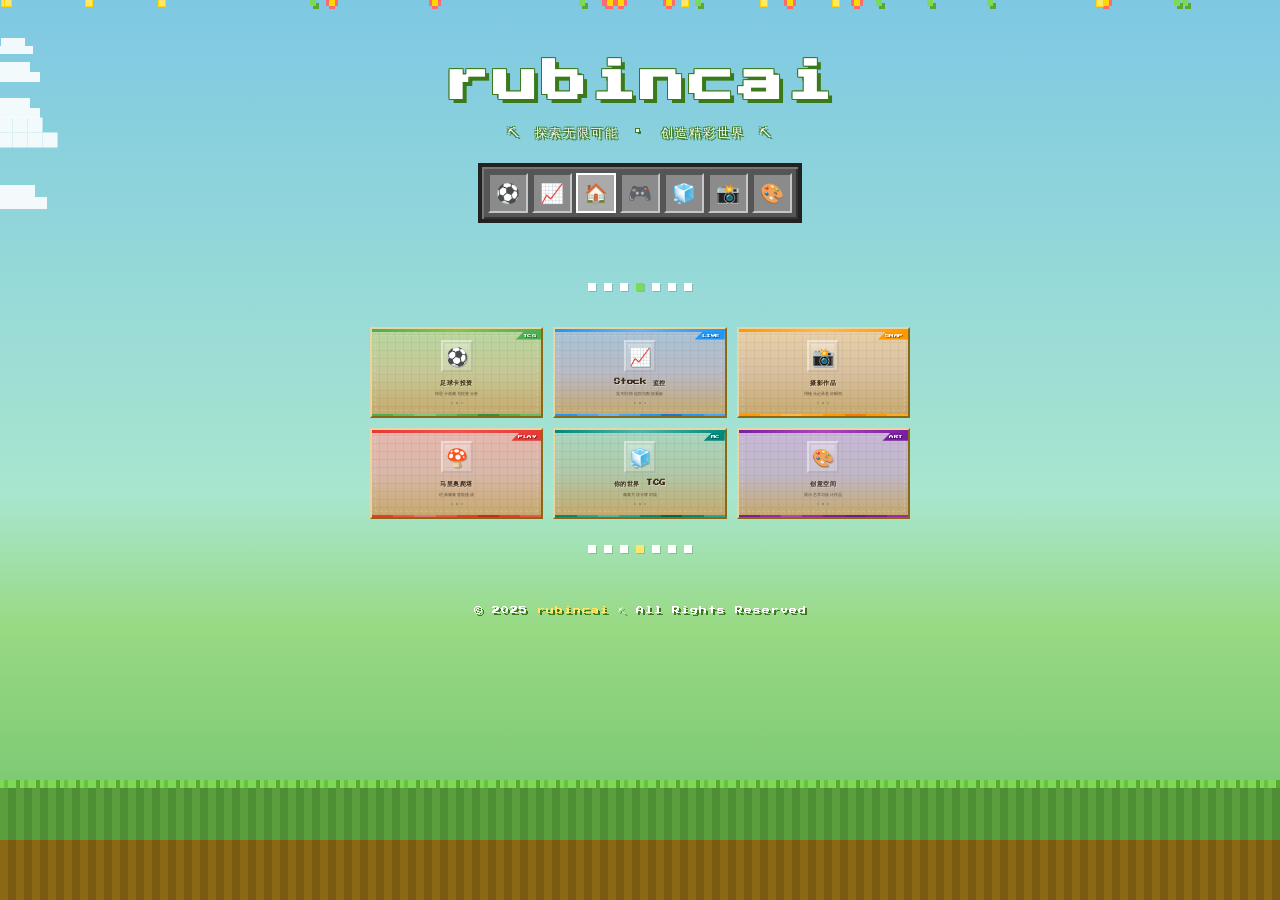
==== commit e9f631b6: "Update index.html" ====
--- a/game/mc/index.html
+++ b/game/mc/index.html
@@ -1,331 +1,798 @@
 <!DOCTYPE html>
 <html lang="zh-CN">
 <head>
-<meta charset="UTF-8">
-<meta name="viewport" content="width=device-width, initial-scale=1.0">
-<title>🃏 你的世界 TCG - 开卡模拟 & 牌店经营</title>
-<link rel="stylesheet" href="style.css">
+    <meta charset="UTF-8">
+    <meta name="viewport" content="width=device-width, initial-scale=1.0">
+    <title>rubincai - 个人首页</title>
+    <link rel="stylesheet" href="https://cdnjs.cloudflare.com/ajax/libs/font-awesome/6.4.0/css/all.min.css">
+    <style>
+        @import url('https://fonts.googleapis.com/css2?family=Press+Start+2P&display=swap');
+
+        * {
+            margin: 0;
+            padding: 0;
+            box-sizing: border-box;
+        }
+
+        /* 像素风不需要抗锯齿 */
+        img, canvas {
+            image-rendering: pixelated;
+        }
+
+        body {
+            font-family: 'Press Start 2P', monospace, sans-serif;
+            min-height: 100vh;
+            color: #3b3226;
+            overflow-x: hidden;
+            position: relative;
+            background: #87CEEB;
+        }
+
+        /* ====== 天空渐变背景 ====== */
+        .sky-bg {
+            position: fixed;
+            top: 0; left: 0;
+            width: 100%; height: 100%;
+            z-index: -3;
+            background: linear-gradient(180deg,
+                #7EC8E3 0%,
+                #A8E6CF 55%,
+                #98D982 70%,
+                #6ABF69 100%);
+        }
+
+        /* ====== 像素云朵 ====== */
+        .clouds {
+            position: fixed;
+            top: 0; left: 0;
+            width: 100%; height: 100%;
+            z-index: -2;
+            pointer-events: none;
+            overflow: hidden;
+        }
+
+        .cloud {
+            position: absolute;
+            background: #fff;
+            box-shadow:
+                10px 0 0 #fff,
+                20px 0 0 #fff,
+                -10px 0 0 #fff,
+                0 -10px 0 #fff,
+                10px -10px 0 #fff,
+                20px -10px 0 #fff,
+                30px 0 0 #fff;
+            width: 10px;
+            height: 10px;
+            opacity: 0.9;
+        }
+
+        .cloud-1 { top: 8%; animation: cloudDrift 30s linear infinite; animation-delay: 0s; }
+        .cloud-2 { top: 15%; animation: cloudDrift 45s linear infinite; animation-delay: -10s; transform: scale(1.5); }
+        .cloud-3 { top: 5%; animation: cloudDrift 35s linear infinite; animation-delay: -20s; transform: scale(0.8); }
+        .cloud-4 { top: 22%; animation: cloudDrift 50s linear infinite; animation-delay: -5s; transform: scale(1.2); }
+        .cloud-5 { top: 12%; animation: cloudDrift 40s linear infinite; animation-delay: -15s; }
+
+        @keyframes cloudDrift {
+            0%   { left: -60px; }
+            100% { left: calc(100% + 60px); }
+        }
+
+        /* ====== 底部草地 ====== */
+        .ground {
+            position: fixed;
+            bottom: 0; left: 0;
+            width: 100%; height: 120px;
+            z-index: -1;
+            background:
+                repeating-linear-gradient(90deg,
+                    #5A9E3E 0px, #5A9E3E 8px,
+                    #4E8E35 8px, #4E8E35 16px);
+            border-top: 8px solid #6ABF45;
+        }
+
+        .ground::before {
+            content: '';
+            position: absolute;
+            top: -8px; left: 0;
+            width: 100%; height: 8px;
+            background:
+                repeating-linear-gradient(90deg,
+                    #7ED957 0px, #7ED957 4px,
+                    #6ABF45 4px, #6ABF45 8px,
+                    #7ED957 8px, #7ED957 16px,
+                    #58A832 16px, #58A832 20px);
+        }
+
+        .ground::after {
+            content: '';
+            position: absolute;
+            bottom: 0; left: 0;
+            width: 100%; height: 60px;
+            background:
+                repeating-linear-gradient(90deg,
+                    #8B6914 0px, #8B6914 8px,
+                    #7A5B12 8px, #7A5B12 16px);
+        }
+
+        /* ====== 像素粒子（花/蝴蝶） ====== */
+        .particles {
+            position: fixed;
+            top: 0; left: 0;
+            width: 100%; height: calc(100% - 120px);
+            z-index: -1;
+            pointer-events: none;
+            overflow: hidden;
+        }
+
+        .particle {
+            position: absolute;
+            width: 6px; height: 6px;
+            animation: floatUp 8s linear infinite;
+        }
+
+        .particle-flower { background: #FFD700; box-shadow: 3px 0 0 #FF6B6B, -3px 0 0 #FF6B6B, 0 3px 0 #FF6B6B, 0 -3px 0 #FF6B6B; }
+        .particle-leaf   { background: #7ED957; box-shadow: 3px 3px 0 #58A832; }
+        .particle-star   { background: #FFE66D; box-shadow: 0 0 0 1px #FFD700; }
+
+        @keyframes floatUp {
+            0%   { transform: translateY(100vh) rotate(0deg); opacity: 0; }
+            10%  { opacity: 1; }
+            90%  { opacity: 1; }
+            100% { transform: translateY(-20px) rotate(360deg); opacity: 0; }
+        }
+
+        /* ====== 容器 ====== */
+        .container {
+            max-width: 1100px;
+            margin: 0 auto;
+            padding: 0 20px 140px;
+            position: relative;
+            z-index: 1;
+        }
+
+        /* ====== 头部 ====== */
+        .header {
+            text-align: center;
+            padding: 60px 0 40px;
+        }
+
+        .author-name {
+            font-size: 2.8rem;
+            font-weight: 900;
+            margin-bottom: 16px;
+            letter-spacing: 4px;
+            color: #fff;
+            text-shadow:
+                4px 4px 0 #3b7a1a,
+                -1px -1px 0 #3b7a1a,
+                1px -1px 0 #3b7a1a,
+                -1px 1px 0 #3b7a1a,
+                1px 1px 0 #3b7a1a;
+            animation: bobUp 2s ease-in-out infinite;
+            image-rendering: pixelated;
+        }
+
+        @keyframes bobUp {
+            0%, 100% { transform: translateY(0); }
+            50% { transform: translateY(-6px); }
+        }
+
+        .author-title {
+            font-size: 0.75rem;
+            font-weight: 400;
+            margin-bottom: 10px;
+            letter-spacing: 2px;
+            color: #fff;
+            text-shadow:
+                2px 2px 0 #3b7a1a,
+                -1px -1px 0 #3b7a1a,
+                1px -1px 0 #3b7a1a,
+                -1px 1px 0 #3b7a1a;
+            line-height: 1.8;
+        }
+
+        /* ====== 像素风工具栏 ====== */
+        .hotbar {
+            display: flex;
+            justify-content: center;
+            gap: 4px;
+            margin: 20px auto 10px;
+            padding: 6px;
+            background: #555;
+            border: 4px solid #222;
+            border-radius: 0;
+            width: fit-content;
+            box-shadow:
+                inset 2px 2px 0 #777,
+                inset -2px -2px 0 #333;
+        }
+
+        .hotbar-slot {
+            width: 40px; height: 40px;
+            background: #8B8B8B;
+            border: 2px solid;
+            border-color: #555 #C6C6C6 #C6C6C6 #555;
+            display: flex;
+            align-items: center;
+            justify-content: center;
+            font-size: 1.2rem;
+        }
+
+        .hotbar-slot.active {
+            border-color: #fff;
+            background: #aaa;
+        }
+
+        /* ====== 导航网格 ====== */
+        .nav-grid {
+            display: grid;
+            grid-template-columns: repeat(3, 1fr);
+            gap: 10px;
+            padding: 16px 0;
+            max-width: 540px;
+            margin: 0 auto;
+        }
+
+        /* ====== 卡片 ====== */
+        .nav-card {
+            background: #C6A96C;
+            border: 2px solid;
+            border-color: #E8D5A3 #8B6914 #8B6914 #E8D5A3;
+            padding: 0;
+            text-align: center;
+            text-decoration: none;
+            color: #3b3226;
+            transition: transform 0.15s, box-shadow 0.15s;
+            position: relative;
+            image-rendering: pixelated;
+            cursor: pointer;
+            animation: cardPop 0.4s ease forwards;
+            opacity: 0;
+            overflow: hidden;
+        }
+
+        .nav-card:nth-child(1) { animation-delay: 0.1s; }
+        .nav-card:nth-child(2) { animation-delay: 0.2s; }
+        .nav-card:nth-child(3) { animation-delay: 0.3s; }
+        .nav-card:nth-child(4) { animation-delay: 0.4s; }
+        .nav-card:nth-child(5) { animation-delay: 0.5s; }
+        .nav-card:nth-child(6) { animation-delay: 0.6s; }
+
+        @keyframes cardPop {
+            0%   { opacity: 0; transform: scale(0.8) translateY(20px); }
+            60%  { transform: scale(1.05) translateY(-4px); }
+            100% { opacity: 1; transform: scale(1) translateY(0); }
+        }
+
+        .nav-card:hover {
+            transform: translateY(-3px) scale(1.02);
+            box-shadow: 0 4px 0 rgba(0,0,0,0.25);
+            border-color: #FFE66D #A07818 #A07818 #FFE66D;
+        }
+
+        .nav-card:active {
+            transform: translateY(0) scale(0.98);
+            box-shadow: none;
+            border-color: #8B6914 #E8D5A3 #E8D5A3 #8B6914;
+        }
+
+        /* 顶部主题色条 */
+        .card-banner {
+            height: 3px;
+            width: 100%;
+        }
+
+        /* 卡片内容区 */
+        .card-body {
+            padding: 8px 8px 10px;
+            position: relative;
+        }
+
+        /* 像素纹理背景（每张卡片不同） */
+        .card-body::before {
+            content: '';
+            position: absolute;
+            inset: 0;
+            opacity: 0.06;
+            pointer-events: none;
+            background-image:
+                repeating-linear-gradient(0deg, transparent, transparent 7px, currentColor 7px, currentColor 8px),
+                repeating-linear-gradient(90deg, transparent, transparent 7px, currentColor 7px, currentColor 8px);
+        }
+
+        /* 内框装饰 */
+        .card-body::after {
+            content: '';
+            position: absolute;
+            top: 3px; left: 3px; right: 3px; bottom: 3px;
+            border: 1px solid rgba(255,255,255,0.15);
+            border-style: dashed;
+            pointer-events: none;
+        }
+
+        /* 角标 */
+        .card-badge {
+            position: absolute;
+            top: 0; right: 0;
+            font-size: 0.28rem;
+            padding: 2px 5px 2px 7px;
+            color: #fff;
+            text-shadow: 1px 1px 0 rgba(0,0,0,0.4);
+            letter-spacing: 0.5px;
+            clip-path: polygon(8px 0, 100% 0, 100% 100%, 0 100%);
+            z-index: 2;
+        }
+
+        /* 底部像素装饰条 */
+        .card-pixel-row {
+            display: flex;
+            height: 2px;
+            width: 100%;
+        }
+
+        .card-pixel-row span {
+            flex: 1;
+            height: 100%;
+        }
+
+        /* ======= 每张卡片独特配色 ======= */
+
+        /* 足球卡 - 绿茵 */
+        .card-football { background: linear-gradient(180deg, #B8D8A0 0%, #C6C896 50%, #C6A96C 100%); }
+        .card-football .card-banner { background: linear-gradient(90deg, #4CAF50, #8BC34A, #4CAF50); }
+        .card-football .card-badge { background: #4CAF50; }
+        .card-football:hover { background: linear-gradient(180deg, #C8E8B0 0%, #D6D8A6 50%, #D4B87A 100%); }
+
+        /* Stock - 金融蓝 */
+        .card-stock { background: linear-gradient(180deg, #A8C4D8 0%, #B8BAC6 50%, #C6A96C 100%); }
+        .card-stock .card-banner { background: linear-gradient(90deg, #2196F3, #64B5F6, #2196F3); }
+        .card-stock .card-badge { background: #2196F3; }
+        .card-stock:hover { background: linear-gradient(180deg, #B8D4E8 0%, #C8CAD6 50%, #D4B87A 100%); }
+
+        /* 摄影 - 暖橙 */
+        .card-photo { background: linear-gradient(180deg, #E8D0A8 0%, #D8C0A0 50%, #C6A96C 100%); }
+        .card-photo .card-banner { background: linear-gradient(90deg, #FF9800, #FFB74D, #FF9800); }
+        .card-photo .card-badge { background: #FF9800; }
+        .card-photo:hover { background: linear-gradient(180deg, #F0DDB8 0%, #E8D0B0 50%, #D4B87A 100%); }
+
+        /* 马里奥 - 红色 */
+        .card-mario { background: linear-gradient(180deg, #E8B8B0 0%, #D8B8A8 50%, #C6A96C 100%); }
+        .card-mario .card-banner { background: linear-gradient(90deg, #E53935, #EF5350, #E53935); }
+        .card-mario .card-badge { background: #E53935; }
+        .card-mario:hover { background: linear-gradient(180deg, #F0C8C0 0%, #E8C8B8 50%, #D4B87A 100%); }
+
+        /* MC TCG - 翡翠绿 */
+        .card-mc { background: linear-gradient(180deg, #A8D8C0 0%, #B0C8A8 50%, #C6A96C 100%); }
+        .card-mc .card-banner { background: linear-gradient(90deg, #00897B, #4DB6AC, #00897B); }
+        .card-mc .card-badge { background: #00897B; }
+        .card-mc:hover { background: linear-gradient(180deg, #B8E8D0 0%, #C0D8B8 50%, #D4B87A 100%); }
+
+        /* 创意 - 紫色 */
+        .card-creative { background: linear-gradient(180deg, #C8B8D8 0%, #C0B8C8 50%, #C6A96C 100%); }
+        .card-creative .card-banner { background: linear-gradient(90deg, #7B1FA2, #AB47BC, #7B1FA2); }
+        .card-creative .card-badge { background: #7B1FA2; }
+        .card-creative:hover { background: linear-gradient(180deg, #D8C8E8 0%, #D0C8D8 50%, #D4B87A 100%); }
+
+        /* ====== 图标 ====== */
+        .nav-icon {
+            width: 32px; height: 32px;
+            margin: 0 auto 6px;
+            display: flex;
+            align-items: center;
+            justify-content: center;
+            position: relative;
+            background: rgba(255,255,255,0.2);
+            border: 2px solid;
+            border-color: rgba(255,255,255,0.35) rgba(0,0,0,0.1) rgba(0,0,0,0.1) rgba(255,255,255,0.35);
+        }
+
+        /* 图标底座光泽 */
+        .nav-icon::after {
+            content: '';
+            position: absolute;
+            top: 2px; left: 2px;
+            width: calc(100% - 4px);
+            height: 40%;
+            background: linear-gradient(180deg, rgba(255,255,255,0.25), transparent);
+            pointer-events: none;
+        }
+
+        .pixel-icon {
+            font-size: 1.1rem;
+            filter: drop-shadow(1px 1px 0 rgba(0,0,0,0.2));
+            transition: transform 0.2s;
+            position: relative;
+            z-index: 1;
+        }
+
+        .nav-card:hover .pixel-icon {
+            transform: scale(1.15) rotate(-5deg);
+            animation: iconBounce 0.4s ease;
+        }
+
+        @keyframes iconBounce {
+            0%   { transform: scale(1); }
+            40%  { transform: scale(1.25) rotate(-8deg); }
+            70%  { transform: scale(1.1) rotate(3deg); }
+            100% { transform: scale(1.15) rotate(-5deg); }
+        }
+
+        /* ====== 标题和描述 ====== */
+        .nav-title {
+            font-size: 0.4rem;
+            font-weight: 700;
+            margin-bottom: 3px;
+            color: #3b2a18;
+            text-shadow: 1px 1px 0 rgba(255,255,255,0.35);
+            letter-spacing: 0.5px;
+            line-height: 1.4;
+            position: relative;
+            z-index: 1;
+        }
+
+        .nav-desc {
+            font-size: 0.28rem;
+            color: #5C4A32;
+            line-height: 1.6;
+            letter-spacing: 0.3px;
+            position: relative;
+            z-index: 1;
+        }
+
+        /* 描述下方小装饰 */
+        .card-decor {
+            display: flex;
+            justify-content: center;
+            gap: 3px;
+            margin-top: 5px;
+            position: relative;
+            z-index: 1;
+        }
+
+        .card-decor span {
+            width: 2px; height: 2px;
+            background: rgba(0,0,0,0.12);
+        }
+
+        .card-decor span:nth-child(2) {
+            background: rgba(0,0,0,0.2);
+        }
+
+        .nav-card:hover .card-decor span {
+            background: rgba(0,0,0,0.2);
+        }
+
+        .nav-card:hover .card-decor span:nth-child(2) {
+            background: rgba(0,0,0,0.35);
+        }
+
+        /* ====== 页脚 ====== */
+        .footer {
+            text-align: center;
+            padding: 30px 0 20px;
+            position: relative;
+        }
+
+        .footer-text {
+            font-size: 0.5rem;
+            color: #fff;
+            text-shadow: 2px 2px 0 #3b7a1a;
+            letter-spacing: 1px;
+            line-height: 1.8;
+        }
+
+        .footer-text span {
+            color: #FFE66D;
+        }
+
+        /* 像素分隔线 */
+        .pixel-divider {
+            display: flex;
+            justify-content: center;
+            gap: 8px;
+            margin: 10px 0 20px;
+        }
+
+        .pixel-divider span {
+            display: block;
+            width: 8px; height: 8px;
+            background: #fff;
+            box-shadow: 1px 1px 0 rgba(0,0,0,0.15);
+        }
+
+        /* ====== 移动端适配 ====== */
+        @media (max-width: 640px) {
+            .nav-grid {
+                grid-template-columns: repeat(2, 1fr);
+                max-width: 360px;
+            }
+        }
+
+        @media (max-width: 400px) {
+            .author-name {
+                font-size: 1.8rem;
+                letter-spacing: 2px;
+            }
+
+            .nav-grid {
+                grid-template-columns: 1fr;
+                gap: 8px;
+                max-width: 180px;
+            }
+
+            .author-title {
+                font-size: 0.6rem;
+            }
+
+            .hotbar-slot {
+                width: 32px; height: 32px;
+                font-size: 0.9rem;
+            }
+        }
+
+        /* ====== 像素风 Tooltip ====== */
+        .tooltip {
+            position: fixed;
+            background: #1a0a30;
+            color: #fff;
+            font-size: 0.55rem;
+            padding: 6px 10px;
+            border: 3px solid;
+            border-color: #5030a0 #200850 #200850 #5030a0;
+            pointer-events: none;
+            z-index: 100;
+            white-space: nowrap;
+            display: none;
+            text-shadow: 1px 1px 0 #000;
+        }
+    </style>
 </head>
 <body>
-<div class="intro-overlay" id="introOverlay">
-  <!-- MC Pixel Background Layers -->
-  <div class="intro-bg">
-    <!-- Sky gradient -->
-    <div class="intro-sky"></div>
-    <!-- Stars layer -->
-    <div class="intro-stars" id="introStars"></div>
-    <!-- Sun/Moon -->
-    <div class="intro-sun"></div>
-    <!-- Clouds -->
-    <div class="intro-clouds">
-      <div class="intro-cloud c1">☁️</div>
-      <div class="intro-cloud c2">☁️</div>
-      <div class="intro-cloud c3">☁️</div>
-      <div class="intro-cloud c4">⛅</div>
-      <div class="intro-cloud c5">☁️</div>
+
+    <!-- 天空背景 -->
+    <div class="sky-bg"></div>
+
+    <!-- 像素云朵 -->
+    <div class="clouds">
+        <div class="cloud cloud-1"></div>
+        <div class="cloud cloud-2"></div>
+        <div class="cloud cloud-3"></div>
+        <div class="cloud cloud-4"></div>
+        <div class="cloud cloud-5"></div>
     </div>
-    <!-- Far mountains/trees silhouette -->
-    <div class="intro-far-bg"></div>
-    <!-- Trees row -->
-    <div class="intro-trees">
-      <span class="intro-tree t1">🌲</span>
-      <span class="intro-tree t2">🌳</span>
-      <span class="intro-tree t3">🌲</span>
-      <span class="intro-tree t4">🌳</span>
-      <span class="intro-tree t5">🌲</span>
-      <span class="intro-tree t6">🌲</span>
-      <span class="intro-tree t7">🌳</span>
-      <span class="intro-tree t8">🌲</span>
-      <span class="intro-tree t9">🌳</span>
-      <span class="intro-tree t10">🌲</span>
-      <span class="intro-tree t11">🌲</span>
-      <span class="intro-tree t12">🌳</span>
+
+    <!-- 飘浮粒子 -->
+    <div class="particles" id="particles"></div>
+
+    <!-- 底部草地 -->
+    <div class="ground"></div>
+
+    <div class="container">
+        <header class="header">
+            <h1 class="author-name">rubincai</h1>
+            <p class="author-title">⛏ 探索无限可能 · 创造精彩世界 ⛏</p>
+
+            <!-- MC风格快捷栏装饰 -->
+            <div class="hotbar">
+                <div class="hotbar-slot">⚽</div>
+                <div class="hotbar-slot">📈</div>
+                <div class="hotbar-slot active">🏠</div>
+                <div class="hotbar-slot">🎮</div>
+                <div class="hotbar-slot">🧊</div>
+                <div class="hotbar-slot">📸</div>
+                <div class="hotbar-slot">🎨</div>
+            </div>
+        </header>
+
+        <div class="pixel-divider">
+            <span></span><span></span><span></span>
+            <span style="background:#7ED957"></span>
+            <span></span><span></span><span></span>
+        </div>
+
+        <main>
+            <div class="nav-grid">
+                <a href="https://rubincai01.github.io/TCG/zq.html" target="_blank" class="nav-card card-football">
+                    <div class="card-banner"></div>
+                    <div class="card-body">
+                        <div class="card-badge">TCG</div>
+                        <div class="nav-icon">
+                            <span class="pixel-icon">⚽</span>
+                        </div>
+                        <h3 class="nav-title">足球卡投资</h3>
+                        <p class="nav-desc">球星卡收藏与投资分析</p>
+                        <div class="card-decor"><span></span><span></span><span></span></div>
+                    </div>
+                    <div class="card-pixel-row">
+                        <span style="background:#4CAF50"></span>
+                        <span style="background:#66BB6A"></span>
+                        <span style="background:#81C784"></span>
+                        <span style="background:#66BB6A"></span>
+                        <span style="background:#4CAF50"></span>
+                        <span style="background:#388E3C"></span>
+                        <span style="background:#4CAF50"></span>
+                        <span style="background:#66BB6A"></span>
+                    </div>
+                </a>
+
+                <a href="https://rubincai01.github.io/TCG/Stocks/index.html" target="_blank" class="nav-card card-stock">
+                    <div class="card-banner"></div>
+                    <div class="card-body">
+                        <div class="card-badge">LIVE</div>
+                        <div class="nav-icon">
+                            <span class="pixel-icon">📈</span>
+                        </div>
+                        <h3 class="nav-title">Stock 监控</h3>
+                        <p class="nav-desc">实时行情追踪与数据看板</p>
+                        <div class="card-decor"><span></span><span></span><span></span></div>
+                    </div>
+                    <div class="card-pixel-row">
+                        <span style="background:#2196F3"></span>
+                        <span style="background:#42A5F5"></span>
+                        <span style="background:#64B5F6"></span>
+                        <span style="background:#42A5F5"></span>
+                        <span style="background:#2196F3"></span>
+                        <span style="background:#1976D2"></span>
+                        <span style="background:#2196F3"></span>
+                        <span style="background:#42A5F5"></span>
+                    </div>
+                </a>
+
+                <a href="#" class="nav-card card-photo">
+                    <div class="card-banner"></div>
+                    <div class="card-body">
+                        <div class="card-badge">SNAP</div>
+                        <div class="nav-icon">
+                            <span class="pixel-icon">📸</span>
+                        </div>
+                        <h3 class="nav-title">摄影作品</h3>
+                        <p class="nav-desc">用镜头记录美好瞬间</p>
+                        <div class="card-decor"><span></span><span></span><span></span></div>
+                    </div>
+                    <div class="card-pixel-row">
+                        <span style="background:#FF9800"></span>
+                        <span style="background:#FFA726"></span>
+                        <span style="background:#FFB74D"></span>
+                        <span style="background:#FFA726"></span>
+                        <span style="background:#FF9800"></span>
+                        <span style="background:#F57C00"></span>
+                        <span style="background:#FF9800"></span>
+                        <span style="background:#FFA726"></span>
+                    </div>
+                </a>
+
+                <a href="https://rubincai01.github.io/TCG/game/mario.html" target="_blank" class="nav-card card-mario">
+                    <div class="card-banner"></div>
+                    <div class="card-body">
+                        <div class="card-badge">PLAY</div>
+                        <div class="nav-icon">
+                            <span class="pixel-icon">🍄</span>
+                        </div>
+                        <h3 class="nav-title">马里奥爬塔</h3>
+                        <p class="nav-desc">经典像素冒险挑战</p>
+                        <div class="card-decor"><span></span><span></span><span></span></div>
+                    </div>
+                    <div class="card-pixel-row">
+                        <span style="background:#E53935"></span>
+                        <span style="background:#EF5350"></span>
+                        <span style="background:#E57373"></span>
+                        <span style="background:#EF5350"></span>
+                        <span style="background:#E53935"></span>
+                        <span style="background:#C62828"></span>
+                        <span style="background:#E53935"></span>
+                        <span style="background:#EF5350"></span>
+                    </div>
+                </a>
+
+                <a href="https://rubincai01.github.io/TCG/game/mc/index.html" target="_blank" class="nav-card card-mc">
+                    <div class="card-banner"></div>
+                    <div class="card-body">
+                        <div class="card-badge">MC</div>
+                        <div class="nav-icon">
+                            <span class="pixel-icon">🧊</span>
+                        </div>
+                        <h3 class="nav-title">你的世界 TCG</h3>
+                        <p class="nav-desc">像素方块卡牌对战</p>
+                        <div class="card-decor"><span></span><span></span><span></span></div>
+                    </div>
+                    <div class="card-pixel-row">
+                        <span style="background:#00897B"></span>
+                        <span style="background:#26A69A"></span>
+                        <span style="background:#4DB6AC"></span>
+                        <span style="background:#26A69A"></span>
+                        <span style="background:#00897B"></span>
+                        <span style="background:#00695C"></span>
+                        <span style="background:#00897B"></span>
+                        <span style="background:#26A69A"></span>
+                    </div>
+                </a>
+
+                <a href="#" class="nav-card card-creative">
+                    <div class="card-banner"></div>
+                    <div class="card-body">
+                        <div class="card-badge">ART</div>
+                        <div class="nav-icon">
+                            <span class="pixel-icon">🎨</span>
+                        </div>
+                        <h3 class="nav-title">创意空间</h3>
+                        <p class="nav-desc">展示艺术与设计作品</p>
+                        <div class="card-decor"><span></span><span></span><span></span></div>
+                    </div>
+                    <div class="card-pixel-row">
+                        <span style="background:#7B1FA2"></span>
+                        <span style="background:#9C27B0"></span>
+                        <span style="background:#AB47BC"></span>
+                        <span style="background:#9C27B0"></span>
+                        <span style="background:#7B1FA2"></span>
+                        <span style="background:#6A1B9A"></span>
+                        <span style="background:#7B1FA2"></span>
+                        <span style="background:#9C27B0"></span>
+                    </div>
+                </a>
+            </div>
+        </main>
+
+        <div class="pixel-divider">
+            <span></span><span></span><span></span>
+            <span style="background:#FFE66D"></span>
+            <span></span><span></span><span></span>
+        </div>
+
+        <footer class="footer">
+            <p class="footer-text">© 2025 <span>rubincai</span> ⛏ All Rights Reserved</p>
+        </footer>
     </div>
-    <!-- Grass layer -->
-    <div class="intro-grass"></div>
-    <!-- Dirt layer -->
-    <div class="intro-dirt"></div>
-    <!-- Stone layer -->
-    <div class="intro-stone"></div>
-    <!-- Bedrock layer -->
-    <div class="intro-bedrock"></div>
-    <!-- Ore deposits in stone -->
-    <div class="intro-ores">
-      <span class="intro-ore ore-coal" style="left:12%;top:72%">⬛</span>
-      <span class="intro-ore ore-iron" style="left:28%;top:78%">🟫</span>
-      <span class="intro-ore ore-gold" style="left:55%;top:80%">🟨</span>
-      <span class="intro-ore ore-diamond" style="left:75%;top:85%">💎</span>
-      <span class="intro-ore ore-redstone" style="left:40%;top:88%">🔴</span>
-      <span class="intro-ore ore-emerald" style="left:88%;top:75%">💚</span>
-      <span class="intro-ore ore-coal" style="left:5%;top:82%">⬛</span>
-      <span class="intro-ore ore-iron" style="left:65%;top:76%">🟫</span>
-      <span class="intro-ore ore-lapis" style="left:48%;top:83%">🔵</span>
-    </div>
-    <!-- Floating MC items -->
-    <div class="intro-float-items" id="introFloatItems"></div>
-    <!-- Pixel grid overlay -->
-    <div class="intro-pixel-grid"></div>
-    <!-- Ambient particles -->
-    <div class="intro-ambient" id="introAmbient"></div>
-    <!-- Ground mobs -->
-    <div class="intro-mobs">
-      <span class="intro-mob mob-walk m1">🐄</span>
-      <span class="intro-mob mob-walk m2">🐔</span>
-      <span class="intro-mob mob-walk m3">🐷</span>
-      <span class="intro-mob mob-walk m4">🐑</span>
-    </div>
-  </div>
-  <!-- Content overlay -->
-  <div class="intro-content">
-    <div class="intro-logo-area">
-      <div class="intro-logo-icon">
-        <div class="intro-steve-holder">
-          <!-- Steve pixel character (larger, holding graded card) -->
-          <div class="intro-steve" data-skin="steve">
-            <div class="pixel-steve" style="transform:scale(4);">
-              <div class="pixel-steve-head"></div>
-              <div class="pixel-steve-body"></div>
-              <div class="pixel-steve-arm-l intro-arm-hold"></div>
-              <div class="pixel-steve-arm-r intro-arm-hold-r"></div>
-              <div class="pixel-steve-leg-l"></div>
-              <div class="pixel-steve-leg-r"></div>
-            </div>
-            <!-- Graded card held in left hand -->
-            <div class="intro-graded-card">
-              <div class="intro-gc-slab-top">
-                <div class="intro-gc-label">PSA</div>
-                <div class="intro-gc-grade">10</div>
-              </div>
-              <div class="intro-gc-card-window">
-                <div class="intro-gc-card-art">🐉</div>
-              </div>
-              <div class="intro-gc-name">末影龙</div>
-            </div>
-          </div>
-        </div>
-      </div>
-      <div class="intro-title">你的世界 TCG</div>
-      <div class="intro-title-shadow">你的世界 TCG</div>
-    </div>
-    <div class="intro-subtitle">集换式卡牌 · 开卡模拟 · 牌店经营</div>
-    <div class="intro-card-preview">
-      <span class="intro-preview-card pc1">🗡️</span>
-      <span class="intro-preview-card pc2">💎</span>
-      <span class="intro-preview-card pc3">🐉</span>
-      <span class="intro-preview-card pc4">🔥</span>
-      <span class="intro-preview-card pc5">⭐</span>
-    </div>
-    <button class="mc-btn gold intro-start-btn" onclick="startGame()">⚔️ 开始游戏</button>
-    <div class="intro-version">v2.1 · Pixel Card Simulator</div>
-    <div class="intro-tip">💡 开卡包 · 集卡牌 · 开牌店 · 评级交易</div>
-  </div>
-</div>
-
-<div class="top-bar" id="topBar" style="display:none;">
-  <div class="game-title">⛏️ MC-TCG</div>
-  <div class="stats-bar">
-    <div class="stat-item"><span class="stat-icon">💰</span><span>金币: </span><span class="stat-value" id="goldDisplay">500</span></div>
-    <div class="stat-item"><span class="stat-icon">💎</span><span>钻石: </span><span class="stat-value" id="diamondDisplay">10</span></div>
-    <div class="stat-item"><span class="stat-icon">🃏</span><span>收集: </span><span class="stat-value" id="collectionDisplay">0/0</span></div>
-    <div class="stat-item"><span class="stat-icon">⭐</span><span>等级: </span><span class="stat-value" id="levelDisplay">1</span></div>
-    <div class="stat-item"><span class="stat-icon">🏪</span><span>声望: </span><span class="stat-value" id="reputationDisplay">0</span></div>
-  </div>
-</div>
-
-<div class="nav-tabs" id="navTabs" style="display:none;">
-  <button class="nav-tab active" data-page="shop">🎁 卡包商店</button>
-  <button class="nav-tab" data-page="collection">📚 卡牌图鉴</button>
-  <button class="nav-tab" data-page="myshop">🏪 我的牌店</button>
-  <button class="nav-tab" data-page="fullshop">🏬 沉浸经营</button>
-  <button class="nav-tab" data-page="grading">📊 卡牌评级</button>
-  <button class="nav-tab" data-page="upgrades">🔧 升级</button>
-  <button class="nav-tab" data-page="achievements">🏆 成就</button>
-</div>
-
-<div class="main-content" id="mainContent" style="display:none;">
-  <!-- 卡包商店 -->
-  <div class="page active" id="page-shop">
-    <div class="section-header">🎁 卡包商店</div>
-    <div class="daily-section">
-      <div class="daily-info"><div class="daily-title">🌅 每日免费包</div><div class="daily-desc">每天领取一包免费基础卡包！</div></div>
-      <button class="mc-btn green" id="dailyPackBtn" onclick="claimDailyPack()">领取</button>
-    </div>
-    <div class="section-sub">选择卡包开启，寻找稀有卡牌！</div>
-    <div class="pack-grid" id="packGrid"></div>
-  </div>
-
-  <!-- 卡牌图鉴 -->
-  <div class="page" id="page-collection">
-    <div class="section-header">📚 卡牌图鉴</div>
-    <div class="collection-filters">
-      <select id="filterRarity" onchange="renderCollection()"><option value="all">全部稀有度</option><option value="common">普通</option><option value="uncommon">非凡</option><option value="rare">稀有</option><option value="epic">史诗</option><option value="legendary">传说</option><option value="mythic">神话</option></select>
-      <select id="filterType" onchange="renderCollection()"><option value="all">全部类型</option><option value="mob">生物</option><option value="block">方块</option><option value="item">物品</option><option value="biome">群系</option><option value="boss">BOSS</option><option value="enchant">附魔</option></select>
-      <select id="filterOwned" onchange="renderCollection()"><option value="all">全部</option><option value="owned">已拥有</option><option value="missing">未拥有</option></select>
-      <input type="text" id="filterSearch" placeholder="搜索..." oninput="renderCollection()" style="width:120px;">
-    </div>
-    <div style="margin-bottom:12px;"><div class="progress-bar"><div class="progress-fill" id="collProgressFill" style="width:0%"></div><div class="progress-text" id="collProgressText">0%</div></div></div>
-    <div class="collection-grid" id="collectionGrid"></div>
-  </div>
-
-  <!-- 我的牌店 -->
-  <div class="page" id="page-myshop">
-    <div class="section-header">🏪 我的牌店</div>
-    <div class="section-sub">经营你的卡牌店铺，向顾客出售卡牌赚取金币！ <button class="mc-btn diamond" onclick="enterFullShop()" style="font-size:8px;padding:6px 14px;margin-left:12px;">🏬 沉浸模式</button></div>
-    <div class="shop-layout">
-      <div id="myshopPageBackground"></div>
-      <div>
-        <div class="shop-panel"><h3>📦 货架 (点击空位上架卡牌)</h3><div class="shelf-grid" id="shelfGrid"></div>
-          <div style="display:flex;gap:8px;flex-wrap:wrap;margin-top:8px;">
-            <button class="mc-btn green" onclick="openShop()" id="openShopBtn">🔔 开店营业</button>
-            <button class="mc-btn red" onclick="closeShop()" id="closeShopBtn" style="display:none;">⏸️ 暂停营业</button>
-          </div>
-        </div>
-        <div class="shop-panel" style="margin-top:12px;"><h3>👤 当前顾客</h3>
-          <div class="customer-area" id="customerArea"><div style="color:#666;font-size:8px;text-align:center;padding:30px;">店铺未开张，点击"开店营业"迎接顾客</div></div>
-        </div>
-      </div>
-      <div>
-        <div class="shop-panel"><h3>🎒 库存卡牌 (点击上架)</h3><div class="inventory-grid" id="shopInventory"></div></div>
-        <div class="shop-panel" style="margin-top:12px;"><h3>📜 经营日志</h3><div class="shop-log" id="shopLog"><div class="log-entry">欢迎来到你的卡牌店！</div></div></div>
-      </div>
-    </div>
-  </div>
-
-  <!-- 卡牌评级 -->
-  <div class="page" id="page-grading">
-    <div class="section-header">📊 卡牌评级中心</div>
-    <div class="section-sub">将你的珍贵卡牌送到知名评级机构，获得专业评分，大幅提升卡牌价值！</div>
-    
-    <div class="grading-section">
-      <h3>🏢 选择评级机构</h3>
-      <div class="grading-agencies" id="gradingAgencies"></div>
-    </div>
-    
-    <div class="grading-section" style="margin-top:12px;">
-      <h3>🃏 选择要评级的卡牌 <span style="font-size:7px;color:#888;">(需2张以上，保留1张自用)</span></h3>
-      <div class="grading-inventory" id="gradingInventory"></div>
-      <div class="grading-submit-area">
-        <button class="mc-btn gold" onclick="submitGrading()">📊 提交评级</button>
-      </div>
-    </div>
-    
-    <div class="grading-section" style="margin-top:12px;">
-      <h3>⏳ 评级进度</h3>
-      <div class="grading-queue" id="gradingQueue"></div>
-    </div>
-    
-    <div class="grading-section" style="margin-top:12px;">
-      <h3>🏅 我的评级卡牌</h3>
-      <div class="graded-cards-grid" id="gradedCardsGrid"></div>
-    </div>
-  </div>
-
-  <!-- 升级 -->
-  <div class="page" id="page-upgrades">
-    <div class="section-header">🔧 店铺升级</div>
-    <div class="section-sub">投资升级你的店铺，吸引更多顾客！</div>
-    <div class="upgrades-grid" id="upgradesGrid"></div>
-  </div>
-
-  <!-- 成就 -->
-  <div class="page" id="page-achievements">
-    <div class="section-header">🏆 成就</div>
-    <div class="section-sub">完成挑战，解锁奖励！</div>
-    <div class="achievements-grid" id="achievementsGrid"></div>
-  </div>
-</div>
-
-<!-- 开包动画层 -->
-<div class="opening-overlay" id="openingOverlay">
-  <div class="opening-scene" id="openingScene"></div>
-  <div class="pack-opening" id="packOpening">
-    <div class="pack-3d" id="pack3d">
-      <div class="pack-face front" id="packFace">📦</div>
-    </div>
-  </div>
-  <div style="font-size:10px;color:#aaa;margin-bottom:16px;position:relative;z-index:1;" id="openingHint">点击卡包开启...</div>
-  <div class="cards-reveal" id="cardsReveal"></div>
-  <div style="margin-top:16px;display:none;position:relative;z-index:1;" id="openingActions">
-    <button class="mc-btn gold" onclick="flipAllCards()">全部翻开</button>
-    <button class="mc-btn" onclick="closeOpening()" style="margin-left:8px;">收下卡牌</button>
-  </div>
-</div>
-
-<!-- 全屏商店模式 -->
-<div class="fullshop-overlay" id="fullshopOverlay">
-  <div class="fullshop-scene">
-    <!-- 商店背景 - MC 风格室内 -->
-    <div class="fullshop-bg">
-      <div class="fs-ceiling"></div>
-      <div class="fs-wall"></div>
-      <div class="fs-floor"></div>
-      <div class="fs-lanterns">
-        <div class="fs-lantern" style="left:10%">🏮</div>
-        <div class="fs-lantern" style="left:30%">🏮</div>
-        <div class="fs-lantern" style="left:50%">🏮</div>
-        <div class="fs-lantern" style="left:70%">🏮</div>
-        <div class="fs-lantern" style="left:90%">🏮</div>
-      </div>
-      <div class="fs-shop-sign">🏪 我的卡牌店</div>
-      <div class="fs-ambient-particles" id="fsAmbientParticles"></div>
-    </div>
-
-    <!-- 顶栏信息 -->
-    <div class="fs-topbar">
-      <div class="fs-topbar-left">
-        <span class="fs-stat">💰 <span id="fsGold">0</span></span>
-        <span class="fs-stat">⭐ Lv.<span id="fsLevel">1</span></span>
-        <span class="fs-stat">🏪 声望 <span id="fsReputation">0</span></span>
-      </div>
-      <button class="mc-btn red" onclick="exitFullShop()" style="font-size:8px;padding:6px 14px;">✕ 退出</button>
-    </div>
-
-    <!-- 货架区 -->
-    <div class="fs-shelf-area">
-      <div class="fs-shelf-title">📦 货架</div>
-      <div class="fs-shelf-grid" id="fsShelfGrid"></div>
-    </div>
-
-    <!-- 顾客区（中央大区域）-->
-    <div class="fs-customer-stage" id="fsCustomerStage">
-      <div class="fs-customer-empty" id="fsCustomerEmpty">
-        <div style="font-size:40px;margin-bottom:12px;">🚪</div>
-        <div>等待顾客光临...</div>
-      </div>
-    </div>
-
-    <!-- 操作栏 -->
-    <div class="fs-bottombar">
-      <div class="fs-controls">
-        <button class="mc-btn green" onclick="openShop();updateFullShop();" id="fsOpenBtn">🔔 开店营业</button>
-        <button class="mc-btn red" onclick="closeShop();updateFullShop();" id="fsCloseBtn" style="display:none;">⏸️ 暂停营业</button>
-      </div>
-      <div class="fs-log-mini" id="fsLogMini">
-        <div class="log-entry">欢迎进入沉浸经营模式！</div>
-      </div>
-    </div>
-  </div>
-</div>
-
-<!-- 全屏顾客动画层 -->
-<div class="mc-customer-walk-overlay" id="mcCustomerWalkOverlay"></div>
-
-<!-- 卡牌详情弹窗 -->
-<div class="modal-overlay" id="cardModal">
-  <div class="modal-content" id="modalContent">
-    <button class="modal-close" onclick="closeModal()">✕</button>
-    <div class="modal-card-art" id="modalArt"></div>
-    <div class="modal-card-name" id="modalName"></div>
-    <div class="modal-card-type" id="modalType"></div>
-    <div class="modal-card-desc" id="modalDesc"></div>
-    <div class="modal-card-stats" id="modalStats"></div>
-    <div id="modalExtra"></div>
-  </div>
-</div>
-
-<div class="toast-container" id="toastContainer"></div>
-
-<script src="data.js"></script>
-<script src="game.js"></script>
+
+    <!-- Tooltip -->
+    <div class="tooltip" id="tooltip"></div>
+
+    <script>
+        // ====== 生成飘浮粒子 ======
+        const particlesContainer = document.getElementById('particles');
+        const particleTypes = ['particle-flower', 'particle-leaf', 'particle-star'];
+
+        for (let i = 0; i < 25; i++) {
+            const p = document.createElement('div');
+            p.className = 'particle ' + particleTypes[Math.floor(Math.random() * particleTypes.length)];
+            p.style.left = Math.random() * 100 + '%';
+            p.style.animationDelay = (Math.random() * 8) + 's';
+            p.style.animationDuration = (Math.random() * 4 + 6) + 's';
+            particlesContainer.appendChild(p);
+        }
+
+        // ====== MC风格 Tooltip ======
+        const tooltip = document.getElementById('tooltip');
+        const cards = document.querySelectorAll('.nav-card');
+
+        cards.forEach(card => {
+            card.addEventListener('mouseenter', (e) => {
+                const title = card.querySelector('.nav-title').textContent;
+                tooltip.textContent = title;
+                tooltip.style.display = 'block';
+            });
+
+            card.addEventListener('mousemove', (e) => {
+                tooltip.style.left = (e.clientX + 14) + 'px';
+                tooltip.style.top  = (e.clientY - 30) + 'px';
+            });
+
+            card.addEventListener('mouseleave', () => {
+                tooltip.style.display = 'none';
+            });
+        });
+
+        // ====== 点击音效模拟（视觉反馈） ======
+        cards.forEach(card => {
+            card.addEventListener('click', function () {
+                this.style.transition = 'none';
+                this.style.transform = 'scale(0.95)';
+                setTimeout(() => {
+                    this.style.transition = 'transform 0.15s';
+                    this.style.transform = '';
+                }, 80);
+            });
+        });
+    </script>
 </body>
 </html>
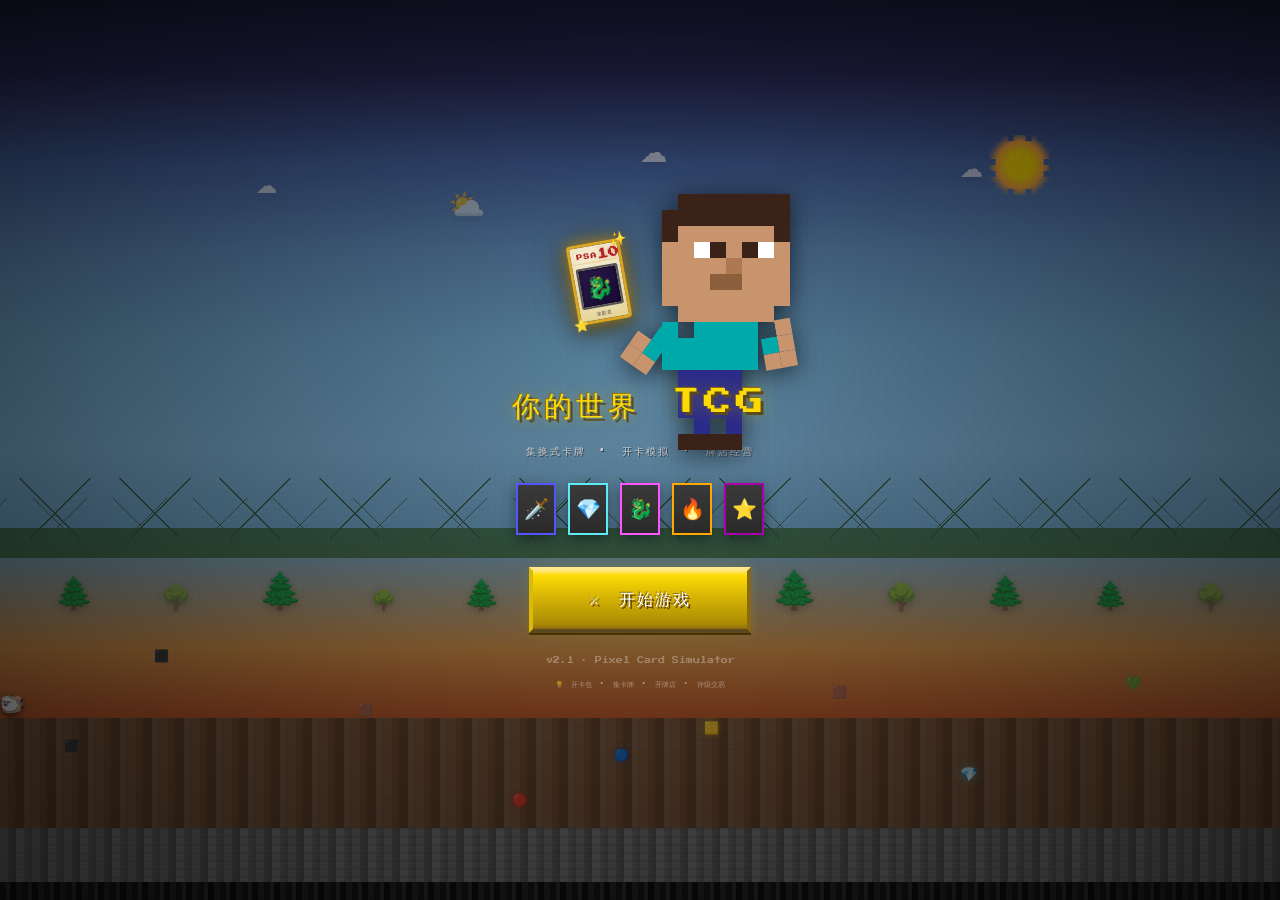
==== commit 6fedac7f: "Refactor index.html for game page redesign Updated the HTML structure and styles for the game page, " ====
--- a/game/mc/index.html
+++ b/game/mc/index.html
@@ -1,798 +1,129 @@
 <!DOCTYPE html>
 <html lang="zh-CN">
 <head>
-    <meta charset="UTF-8">
-    <meta name="viewport" content="width=device-width, initial-scale=1.0">
-    <title>rubincai - 个人首页</title>
-    <link rel="stylesheet" href="https://cdnjs.cloudflare.com/ajax/libs/font-awesome/6.4.0/css/all.min.css">
-    <style>
-        @import url('https://fonts.googleapis.com/css2?family=Press+Start+2P&display=swap');
-
-        * {
-            margin: 0;
-            padding: 0;
-            box-sizing: border-box;
-        }
-
-        /* 像素风不需要抗锯齿 */
-        img, canvas {
-            image-rendering: pixelated;
-        }
-
-        body {
-            font-family: 'Press Start 2P', monospace, sans-serif;
-            min-height: 100vh;
-            color: #3b3226;
-            overflow-x: hidden;
-            position: relative;
-            background: #87CEEB;
-        }
-
-        /* ====== 天空渐变背景 ====== */
-        .sky-bg {
-            position: fixed;
-            top: 0; left: 0;
-            width: 100%; height: 100%;
-            z-index: -3;
-            background: linear-gradient(180deg,
-                #7EC8E3 0%,
-                #A8E6CF 55%,
-                #98D982 70%,
-                #6ABF69 100%);
-        }
-
-        /* ====== 像素云朵 ====== */
-        .clouds {
-            position: fixed;
-            top: 0; left: 0;
-            width: 100%; height: 100%;
-            z-index: -2;
-            pointer-events: none;
-            overflow: hidden;
-        }
-
-        .cloud {
-            position: absolute;
-            background: #fff;
-            box-shadow:
-                10px 0 0 #fff,
-                20px 0 0 #fff,
-                -10px 0 0 #fff,
-                0 -10px 0 #fff,
-                10px -10px 0 #fff,
-                20px -10px 0 #fff,
-                30px 0 0 #fff;
-            width: 10px;
-            height: 10px;
-            opacity: 0.9;
-        }
-
-        .cloud-1 { top: 8%; animation: cloudDrift 30s linear infinite; animation-delay: 0s; }
-        .cloud-2 { top: 15%; animation: cloudDrift 45s linear infinite; animation-delay: -10s; transform: scale(1.5); }
-        .cloud-3 { top: 5%; animation: cloudDrift 35s linear infinite; animation-delay: -20s; transform: scale(0.8); }
-        .cloud-4 { top: 22%; animation: cloudDrift 50s linear infinite; animation-delay: -5s; transform: scale(1.2); }
-        .cloud-5 { top: 12%; animation: cloudDrift 40s linear infinite; animation-delay: -15s; }
-
-        @keyframes cloudDrift {
-            0%   { left: -60px; }
-            100% { left: calc(100% + 60px); }
-        }
-
-        /* ====== 底部草地 ====== */
-        .ground {
-            position: fixed;
-            bottom: 0; left: 0;
-            width: 100%; height: 120px;
-            z-index: -1;
-            background:
-                repeating-linear-gradient(90deg,
-                    #5A9E3E 0px, #5A9E3E 8px,
-                    #4E8E35 8px, #4E8E35 16px);
-            border-top: 8px solid #6ABF45;
-        }
-
-        .ground::before {
-            content: '';
-            position: absolute;
-            top: -8px; left: 0;
-            width: 100%; height: 8px;
-            background:
-                repeating-linear-gradient(90deg,
-                    #7ED957 0px, #7ED957 4px,
-                    #6ABF45 4px, #6ABF45 8px,
-                    #7ED957 8px, #7ED957 16px,
-                    #58A832 16px, #58A832 20px);
-        }
-
-        .ground::after {
-            content: '';
-            position: absolute;
-            bottom: 0; left: 0;
-            width: 100%; height: 60px;
-            background:
-                repeating-linear-gradient(90deg,
-                    #8B6914 0px, #8B6914 8px,
-                    #7A5B12 8px, #7A5B12 16px);
-        }
-
-        /* ====== 像素粒子（花/蝴蝶） ====== */
-        .particles {
-            position: fixed;
-            top: 0; left: 0;
-            width: 100%; height: calc(100% - 120px);
-            z-index: -1;
-            pointer-events: none;
-            overflow: hidden;
-        }
-
-        .particle {
-            position: absolute;
-            width: 6px; height: 6px;
-            animation: floatUp 8s linear infinite;
-        }
-
-        .particle-flower { background: #FFD700; box-shadow: 3px 0 0 #FF6B6B, -3px 0 0 #FF6B6B, 0 3px 0 #FF6B6B, 0 -3px 0 #FF6B6B; }
-        .particle-leaf   { background: #7ED957; box-shadow: 3px 3px 0 #58A832; }
-        .particle-star   { background: #FFE66D; box-shadow: 0 0 0 1px #FFD700; }
-
-        @keyframes floatUp {
-            0%   { transform: translateY(100vh) rotate(0deg); opacity: 0; }
-            10%  { opacity: 1; }
-            90%  { opacity: 1; }
-            100% { transform: translateY(-20px) rotate(360deg); opacity: 0; }
-        }
-
-        /* ====== 容器 ====== */
-        .container {
-            max-width: 1100px;
-            margin: 0 auto;
-            padding: 0 20px 140px;
-            position: relative;
-            z-index: 1;
-        }
-
-        /* ====== 头部 ====== */
-        .header {
-            text-align: center;
-            padding: 60px 0 40px;
-        }
-
-        .author-name {
-            font-size: 2.8rem;
-            font-weight: 900;
-            margin-bottom: 16px;
-            letter-spacing: 4px;
-            color: #fff;
-            text-shadow:
-                4px 4px 0 #3b7a1a,
-                -1px -1px 0 #3b7a1a,
-                1px -1px 0 #3b7a1a,
-                -1px 1px 0 #3b7a1a,
-                1px 1px 0 #3b7a1a;
-            animation: bobUp 2s ease-in-out infinite;
-            image-rendering: pixelated;
-        }
-
-        @keyframes bobUp {
-            0%, 100% { transform: translateY(0); }
-            50% { transform: translateY(-6px); }
-        }
-
-        .author-title {
-            font-size: 0.75rem;
-            font-weight: 400;
-            margin-bottom: 10px;
-            letter-spacing: 2px;
-            color: #fff;
-            text-shadow:
-                2px 2px 0 #3b7a1a,
-                -1px -1px 0 #3b7a1a,
-                1px -1px 0 #3b7a1a,
-                -1px 1px 0 #3b7a1a;
-            line-height: 1.8;
-        }
-
-        /* ====== 像素风工具栏 ====== */
-        .hotbar {
-            display: flex;
-            justify-content: center;
-            gap: 4px;
-            margin: 20px auto 10px;
-            padding: 6px;
-            background: #555;
-            border: 4px solid #222;
-            border-radius: 0;
-            width: fit-content;
-            box-shadow:
-                inset 2px 2px 0 #777,
-                inset -2px -2px 0 #333;
-        }
-
-        .hotbar-slot {
-            width: 40px; height: 40px;
-            background: #8B8B8B;
-            border: 2px solid;
-            border-color: #555 #C6C6C6 #C6C6C6 #555;
-            display: flex;
-            align-items: center;
-            justify-content: center;
-            font-size: 1.2rem;
-        }
-
-        .hotbar-slot.active {
-            border-color: #fff;
-            background: #aaa;
-        }
-
-        /* ====== 导航网格 ====== */
-        .nav-grid {
-            display: grid;
-            grid-template-columns: repeat(3, 1fr);
-            gap: 10px;
-            padding: 16px 0;
-            max-width: 540px;
-            margin: 0 auto;
-        }
-
-        /* ====== 卡片 ====== */
-        .nav-card {
-            background: #C6A96C;
-            border: 2px solid;
-            border-color: #E8D5A3 #8B6914 #8B6914 #E8D5A3;
-            padding: 0;
-            text-align: center;
-            text-decoration: none;
-            color: #3b3226;
-            transition: transform 0.15s, box-shadow 0.15s;
-            position: relative;
-            image-rendering: pixelated;
-            cursor: pointer;
-            animation: cardPop 0.4s ease forwards;
-            opacity: 0;
-            overflow: hidden;
-        }
-
-        .nav-card:nth-child(1) { animation-delay: 0.1s; }
-        .nav-card:nth-child(2) { animation-delay: 0.2s; }
-        .nav-card:nth-child(3) { animation-delay: 0.3s; }
-        .nav-card:nth-child(4) { animation-delay: 0.4s; }
-        .nav-card:nth-child(5) { animation-delay: 0.5s; }
-        .nav-card:nth-child(6) { animation-delay: 0.6s; }
-
-        @keyframes cardPop {
-            0%   { opacity: 0; transform: scale(0.8) translateY(20px); }
-            60%  { transform: scale(1.05) translateY(-4px); }
-            100% { opacity: 1; transform: scale(1) translateY(0); }
-        }
-
-        .nav-card:hover {
-            transform: translateY(-3px) scale(1.02);
-            box-shadow: 0 4px 0 rgba(0,0,0,0.25);
-            border-color: #FFE66D #A07818 #A07818 #FFE66D;
-        }
-
-        .nav-card:active {
-            transform: translateY(0) scale(0.98);
-            box-shadow: none;
-            border-color: #8B6914 #E8D5A3 #E8D5A3 #8B6914;
-        }
-
-        /* 顶部主题色条 */
-        .card-banner {
-            height: 3px;
-            width: 100%;
-        }
-
-        /* 卡片内容区 */
-        .card-body {
-            padding: 8px 8px 10px;
-            position: relative;
-        }
-
-        /* 像素纹理背景（每张卡片不同） */
-        .card-body::before {
-            content: '';
-            position: absolute;
-            inset: 0;
-            opacity: 0.06;
-            pointer-events: none;
-            background-image:
-                repeating-linear-gradient(0deg, transparent, transparent 7px, currentColor 7px, currentColor 8px),
-                repeating-linear-gradient(90deg, transparent, transparent 7px, currentColor 7px, currentColor 8px);
-        }
-
-        /* 内框装饰 */
-        .card-body::after {
-            content: '';
-            position: absolute;
-            top: 3px; left: 3px; right: 3px; bottom: 3px;
-            border: 1px solid rgba(255,255,255,0.15);
-            border-style: dashed;
-            pointer-events: none;
-        }
-
-        /* 角标 */
-        .card-badge {
-            position: absolute;
-            top: 0; right: 0;
-            font-size: 0.28rem;
-            padding: 2px 5px 2px 7px;
-            color: #fff;
-            text-shadow: 1px 1px 0 rgba(0,0,0,0.4);
-            letter-spacing: 0.5px;
-            clip-path: polygon(8px 0, 100% 0, 100% 100%, 0 100%);
-            z-index: 2;
-        }
-
-        /* 底部像素装饰条 */
-        .card-pixel-row {
-            display: flex;
-            height: 2px;
-            width: 100%;
-        }
-
-        .card-pixel-row span {
-            flex: 1;
-            height: 100%;
-        }
-
-        /* ======= 每张卡片独特配色 ======= */
-
-        /* 足球卡 - 绿茵 */
-        .card-football { background: linear-gradient(180deg, #B8D8A0 0%, #C6C896 50%, #C6A96C 100%); }
-        .card-football .card-banner { background: linear-gradient(90deg, #4CAF50, #8BC34A, #4CAF50); }
-        .card-football .card-badge { background: #4CAF50; }
-        .card-football:hover { background: linear-gradient(180deg, #C8E8B0 0%, #D6D8A6 50%, #D4B87A 100%); }
-
-        /* Stock - 金融蓝 */
-        .card-stock { background: linear-gradient(180deg, #A8C4D8 0%, #B8BAC6 50%, #C6A96C 100%); }
-        .card-stock .card-banner { background: linear-gradient(90deg, #2196F3, #64B5F6, #2196F3); }
-        .card-stock .card-badge { background: #2196F3; }
-        .card-stock:hover { background: linear-gradient(180deg, #B8D4E8 0%, #C8CAD6 50%, #D4B87A 100%); }
-
-        /* 摄影 - 暖橙 */
-        .card-photo { background: linear-gradient(180deg, #E8D0A8 0%, #D8C0A0 50%, #C6A96C 100%); }
-        .card-photo .card-banner { background: linear-gradient(90deg, #FF9800, #FFB74D, #FF9800); }
-        .card-photo .card-badge { background: #FF9800; }
-        .card-photo:hover { background: linear-gradient(180deg, #F0DDB8 0%, #E8D0B0 50%, #D4B87A 100%); }
-
-        /* 马里奥 - 红色 */
-        .card-mario { background: linear-gradient(180deg, #E8B8B0 0%, #D8B8A8 50%, #C6A96C 100%); }
-        .card-mario .card-banner { background: linear-gradient(90deg, #E53935, #EF5350, #E53935); }
-        .card-mario .card-badge { background: #E53935; }
-        .card-mario:hover { background: linear-gradient(180deg, #F0C8C0 0%, #E8C8B8 50%, #D4B87A 100%); }
-
-        /* MC TCG - 翡翠绿 */
-        .card-mc { background: linear-gradient(180deg, #A8D8C0 0%, #B0C8A8 50%, #C6A96C 100%); }
-        .card-mc .card-banner { background: linear-gradient(90deg, #00897B, #4DB6AC, #00897B); }
-        .card-mc .card-badge { background: #00897B; }
-        .card-mc:hover { background: linear-gradient(180deg, #B8E8D0 0%, #C0D8B8 50%, #D4B87A 100%); }
-
-        /* 创意 - 紫色 */
-        .card-creative { background: linear-gradient(180deg, #C8B8D8 0%, #C0B8C8 50%, #C6A96C 100%); }
-        .card-creative .card-banner { background: linear-gradient(90deg, #7B1FA2, #AB47BC, #7B1FA2); }
-        .card-creative .card-badge { background: #7B1FA2; }
-        .card-creative:hover { background: linear-gradient(180deg, #D8C8E8 0%, #D0C8D8 50%, #D4B87A 100%); }
-
-        /* ====== 图标 ====== */
-        .nav-icon {
-            width: 32px; height: 32px;
-            margin: 0 auto 6px;
-            display: flex;
-            align-items: center;
-            justify-content: center;
-            position: relative;
-            background: rgba(255,255,255,0.2);
-            border: 2px solid;
-            border-color: rgba(255,255,255,0.35) rgba(0,0,0,0.1) rgba(0,0,0,0.1) rgba(255,255,255,0.35);
-        }
-
-        /* 图标底座光泽 */
-        .nav-icon::after {
-            content: '';
-            position: absolute;
-            top: 2px; left: 2px;
-            width: calc(100% - 4px);
-            height: 40%;
-            background: linear-gradient(180deg, rgba(255,255,255,0.25), transparent);
-            pointer-events: none;
-        }
-
-        .pixel-icon {
-            font-size: 1.1rem;
-            filter: drop-shadow(1px 1px 0 rgba(0,0,0,0.2));
-            transition: transform 0.2s;
-            position: relative;
-            z-index: 1;
-        }
-
-        .nav-card:hover .pixel-icon {
-            transform: scale(1.15) rotate(-5deg);
-            animation: iconBounce 0.4s ease;
-        }
-
-        @keyframes iconBounce {
-            0%   { transform: scale(1); }
-            40%  { transform: scale(1.25) rotate(-8deg); }
-            70%  { transform: scale(1.1) rotate(3deg); }
-            100% { transform: scale(1.15) rotate(-5deg); }
-        }
-
-        /* ====== 标题和描述 ====== */
-        .nav-title {
-            font-size: 0.4rem;
-            font-weight: 700;
-            margin-bottom: 3px;
-            color: #3b2a18;
-            text-shadow: 1px 1px 0 rgba(255,255,255,0.35);
-            letter-spacing: 0.5px;
-            line-height: 1.4;
-            position: relative;
-            z-index: 1;
-        }
-
-        .nav-desc {
-            font-size: 0.28rem;
-            color: #5C4A32;
-            line-height: 1.6;
-            letter-spacing: 0.3px;
-            position: relative;
-            z-index: 1;
-        }
-
-        /* 描述下方小装饰 */
-        .card-decor {
-            display: flex;
-            justify-content: center;
-            gap: 3px;
-            margin-top: 5px;
-            position: relative;
-            z-index: 1;
-        }
-
-        .card-decor span {
-            width: 2px; height: 2px;
-            background: rgba(0,0,0,0.12);
-        }
-
-        .card-decor span:nth-child(2) {
-            background: rgba(0,0,0,0.2);
-        }
-
-        .nav-card:hover .card-decor span {
-            background: rgba(0,0,0,0.2);
-        }
-
-        .nav-card:hover .card-decor span:nth-child(2) {
-            background: rgba(0,0,0,0.35);
-        }
-
-        /* ====== 页脚 ====== */
-        .footer {
-            text-align: center;
-            padding: 30px 0 20px;
-            position: relative;
-        }
-
-        .footer-text {
-            font-size: 0.5rem;
-            color: #fff;
-            text-shadow: 2px 2px 0 #3b7a1a;
-            letter-spacing: 1px;
-            line-height: 1.8;
-        }
-
-        .footer-text span {
-            color: #FFE66D;
-        }
-
-        /* 像素分隔线 */
-        .pixel-divider {
-            display: flex;
-            justify-content: center;
-            gap: 8px;
-            margin: 10px 0 20px;
-        }
-
-        .pixel-divider span {
-            display: block;
-            width: 8px; height: 8px;
-            background: #fff;
-            box-shadow: 1px 1px 0 rgba(0,0,0,0.15);
-        }
-
-        /* ====== 移动端适配 ====== */
-        @media (max-width: 640px) {
-            .nav-grid {
-                grid-template-columns: repeat(2, 1fr);
-                max-width: 360px;
-            }
-        }
-
-        @media (max-width: 400px) {
-            .author-name {
-                font-size: 1.8rem;
-                letter-spacing: 2px;
-            }
-
-            .nav-grid {
-                grid-template-columns: 1fr;
-                gap: 8px;
-                max-width: 180px;
-            }
-
-            .author-title {
-                font-size: 0.6rem;
-            }
-
-            .hotbar-slot {
-                width: 32px; height: 32px;
-                font-size: 0.9rem;
-            }
-        }
-
-        /* ====== 像素风 Tooltip ====== */
-        .tooltip {
-            position: fixed;
-            background: #1a0a30;
-            color: #fff;
-            font-size: 0.55rem;
-            padding: 6px 10px;
-            border: 3px solid;
-            border-color: #5030a0 #200850 #200850 #5030a0;
-            pointer-events: none;
-            z-index: 100;
-            white-space: nowrap;
-            display: none;
-            text-shadow: 1px 1px 0 #000;
-        }
-    </style>
+<meta charset="UTF-8">
+<meta name="viewport" content="width=device-width, initial-scale=1.0">
+<title>🃏 你的世界 TCG - 开卡模拟 & 牌店经营</title>
+<link rel="stylesheet" href="style.css">
 </head>
 <body>
+<div class="intro-overlay" id="introOverlay">
+  <!-- MC Pixel Background Layers -->
+  <div class="intro-bg">
+    <!-- Sky gradient -->
+    <div class="intro-sky"></div>
+    <!-- Stars layer -->
+    <div class="intro-stars" id="introStars"></div>
+    <!-- Sun/Moon -->
+    <div class="intro-sun"></div>
+    <!-- Clouds -->
+    <div class="intro-clouds">
+      <div class="intro-cloud c1">☁️</div>
+      <div class="intro-cloud c2">☁️</div>
+      <div class="intro-cloud c3">☁️</div>
+      <div class="intro-cloud c4">⛅</div>
+      <div class="intro-cloud c5">☁️</div>
+    </div>
+    <!-- Far mountains/trees silhouette -->
+    <div class="intro-far-bg"></div>
+    <!-- Trees row -->
+    <div class="intro-trees">
+      <span class="intro-tree t1">🌲</span>
+      <span class="intro-tree t2">🌳</span>
+      <span class="intro-tree t3">🌲</span>
+      <span class="intro-tree t4">🌳</span>
+      <span class="intro-tree t5">🌲</span>
+      <span class="intro-tree t6">🌲</span>
+      <span class="intro-tree t7">🌳</span>
+      <span class="intro-tree t8">🌲</span>
+      <span class="intro-tree t9">🌳</span>
+      <span class="intro-tree t10">🌲</span>
+      <span class="intro-tree t11">🌲</span>
+      <span class="intro-tree t12">🌳</span>
+    </div>
+    <!-- Grass layer -->
+    <div class="intro-grass"></div>
+    <!-- Dirt layer -->
+    <div class="intro-dirt"></div>
+    <!-- Stone layer -->
+    <div class="intro-stone"></div>
+    <!-- Bedrock layer -->
+    <div class="intro-bedrock"></div>
+    <!-- Ore deposits in stone -->
+    <div class="intro-ores">
+      <span class="intro-ore ore-coal" style="left:12%;top:72%">⬛</span>
+      <span class="intro-ore ore-iron" style="left:28%;top:78%">🟫</span>
+      <span class="intro-ore ore-gold" style="left:55%;top:80%">🟨</span>
+      <span class="intro-ore ore-diamond" style="left:75%;top:85%">💎</span>
+      <span class="intro-ore ore-redstone" style="left:40%;top:88%">🔴</span>
+      <span class="intro-ore ore-emerald" style="left:88%;top:75%">💚</span>
+      <span class="intro-ore ore-coal" style="left:5%;top:82%">⬛</span>
+      <span class="intro-ore ore-iron" style="left:65%;top:76%">🟫</span>
+      <span class="intro-ore ore-lapis" style="left:48%;top:83%">🔵</span>
+    </div>
+    <!-- Floating MC items -->
+    <div class="intro-float-items" id="introFloatItems"></div>
+    <!-- Pixel grid overlay -->
+    <div class="intro-pixel-grid"></div>
+    <!-- Ambient particles -->
+    <div class="intro-ambient" id="introAmbient"></div>
+    <!-- Ground mobs -->
+    <div class="intro-mobs">
+      <span class="intro-mob mob-walk m1">🐄</span>
+      <span class="intro-mob mob-walk m2">🐔</span>
+      <span class="intro-mob mob-walk m3">🐷</span>
+      <span class="intro-mob mob-walk m4">🐑</span>
+    </div>
+  </div>
+  <!-- Content overlay -->
+  <div class="intro-content">
+    <div class="intro-logo-area">
+      <div class="intro-logo-icon">
+        <div class="intro-steve-holder">
+          <!-- Steve pixel character (larger, holding graded card) -->
+          <div class="intro-steve" data-skin="steve">
+            <div class="pixel-steve" style="transform:scale(4);">
+              <div class="pixel-steve-head"></div>
+              <div class="pixel-steve-body"></div>
+              <div class="pixel-steve-arm-l intro-arm-hold"></div>
+              <div class="pixel-steve-arm-r intro-arm-hold-r"></div>
+              <div class="pixel-steve-leg-l"></div>
+              <div class="pixel-steve-leg-r"></div>
+            </div>
+            <!-- Graded card held in left hand -->
+            <div class="intro-graded-card">
+              <div class="intro-gc-slab-top">
+                <div class="intro-gc-label">PSA</div>
+                <div class="intro-gc-grade">10</div>
+              </div>
+              <div class="intro-gc-card-window">
+                <div class="intro-gc-card-art">🐉</div>
+              </div>
+              <div class="intro-gc-name">末影龙</div>
+            </div>
+          </div>
+        </div>
+      </div>
+      <div class="intro-title">你的世界 TCG</div>
+      <div class="intro-title-shadow">你的世界 TCG</div>
+    </div>
+    <div class="intro-subtitle">集换式卡牌 · 开卡模拟 · 牌店经营</div>
+    <div class="intro-card-preview">
+      <span class="intro-preview-card pc1">🗡️</span>
+      <span class="intro-preview-card pc2">💎</span>
+      <span class="intro-preview-card pc3">🐉</span>
+      <span class="intro-preview-card pc4">🔥</span>
+      <span class="intro-preview-card pc5">⭐</span>
+    </div>
+    <button class="mc-btn gold intro-start-btn" onclick="startGame()">⚔️ 开始游戏</button>
+    <div class="intro-version">v2.1 · Pixel Card Simulator</div>
+    <div class="intro-tip">💡 开卡包 · 集卡牌 · 开牌店 · 评级交易</div>
+  </div>
+</div>
 
-    <!-- 天空背景 -->
-    <div class="sky-bg"></div>
-
-    <!-- 像素云朵 -->
-    <div class="clouds">
-        <div class="cloud cloud-1"></div>
-        <div class="cloud cloud-2"></div>
-        <div class="cloud cloud-3"></div>
-        <div class="cloud cloud-4"></div>
-        <div class="cloud cloud-5"></div>
-    </div>
-
-    <!-- 飘浮粒子 -->
-    <div class="particles" id="particles"></div>
-
-    <!-- 底部草地 -->
-    <div class="ground"></div>
-
-    <div class="container">
-        <header class="header">
-            <h1 class="author-name">rubincai</h1>
-            <p class="author-title">⛏ 探索无限可能 · 创造精彩世界 ⛏</p>
-
-            <!-- MC风格快捷栏装饰 -->
-            <div class="hotbar">
-                <div class="hotbar-slot">⚽</div>
-                <div class="hotbar-slot">📈</div>
-                <div class="hotbar-slot active">🏠</div>
-                <div class="hotbar-slot">🎮</div>
-                <div class="hotbar-slot">🧊</div>
-                <div class="hotbar-slot">📸</div>
-                <div class="hotbar-slot">🎨</div>
-            </div>
-        </header>
-
-        <div class="pixel-divider">
-            <span></span><span></span><span></span>
-            <span style="background:#7ED957"></span>
-            <span></span><span></span><span></span>
-        </div>
-
-        <main>
-            <div class="nav-grid">
-                <a href="https://rubincai01.github.io/TCG/zq.html" target="_blank" class="nav-card card-football">
-                    <div class="card-banner"></div>
-                    <div class="card-body">
-                        <div class="card-badge">TCG</div>
-                        <div class="nav-icon">
-                            <span class="pixel-icon">⚽</span>
-                        </div>
-                        <h3 class="nav-title">足球卡投资</h3>
-                        <p class="nav-desc">球星卡收藏与投资分析</p>
-                        <div class="card-decor"><span></span><span></span><span></span></div>
-                    </div>
-                    <div class="card-pixel-row">
-                        <span style="background:#4CAF50"></span>
-                        <span style="background:#66BB6A"></span>
-                        <span style="background:#81C784"></span>
-                        <span style="background:#66BB6A"></span>
-                        <span style="background:#4CAF50"></span>
-                        <span style="background:#388E3C"></span>
-                        <span style="background:#4CAF50"></span>
-                        <span style="background:#66BB6A"></span>
-                    </div>
-                </a>
-
-                <a href="https://rubincai01.github.io/TCG/Stocks/index.html" target="_blank" class="nav-card card-stock">
-                    <div class="card-banner"></div>
-                    <div class="card-body">
-                        <div class="card-badge">LIVE</div>
-                        <div class="nav-icon">
-                            <span class="pixel-icon">📈</span>
-                        </div>
-                        <h3 class="nav-title">Stock 监控</h3>
-                        <p class="nav-desc">实时行情追踪与数据看板</p>
-                        <div class="card-decor"><span></span><span></span><span></span></div>
-                    </div>
-                    <div class="card-pixel-row">
-                        <span style="background:#2196F3"></span>
-                        <span style="background:#42A5F5"></span>
-                        <span style="background:#64B5F6"></span>
-                        <span style="background:#42A5F5"></span>
-                        <span style="background:#2196F3"></span>
-                        <span style="background:#1976D2"></span>
-                        <span style="background:#2196F3"></span>
-                        <span style="background:#42A5F5"></span>
-                    </div>
-                </a>
-
-                <a href="#" class="nav-card card-photo">
-                    <div class="card-banner"></div>
-                    <div class="card-body">
-                        <div class="card-badge">SNAP</div>
-                        <div class="nav-icon">
-                            <span class="pixel-icon">📸</span>
-                        </div>
-                        <h3 class="nav-title">摄影作品</h3>
-                        <p class="nav-desc">用镜头记录美好瞬间</p>
-                        <div class="card-decor"><span></span><span></span><span></span></div>
-                    </div>
-                    <div class="card-pixel-row">
-                        <span style="background:#FF9800"></span>
-                        <span style="background:#FFA726"></span>
-                        <span style="background:#FFB74D"></span>
-                        <span style="background:#FFA726"></span>
-                        <span style="background:#FF9800"></span>
-                        <span style="background:#F57C00"></span>
-                        <span style="background:#FF9800"></span>
-                        <span style="background:#FFA726"></span>
-                    </div>
-                </a>
-
-                <a href="https://rubincai01.github.io/TCG/game/mario.html" target="_blank" class="nav-card card-mario">
-                    <div class="card-banner"></div>
-                    <div class="card-body">
-                        <div class="card-badge">PLAY</div>
-                        <div class="nav-icon">
-                            <span class="pixel-icon">🍄</span>
-                        </div>
-                        <h3 class="nav-title">马里奥爬塔</h3>
-                        <p class="nav-desc">经典像素冒险挑战</p>
-                        <div class="card-decor"><span></span><span></span><span></span></div>
-                    </div>
-                    <div class="card-pixel-row">
-                        <span style="background:#E53935"></span>
-                        <span style="background:#EF5350"></span>
-                        <span style="background:#E57373"></span>
-                        <span style="background:#EF5350"></span>
-                        <span style="background:#E53935"></span>
-                        <span style="background:#C62828"></span>
-                        <span style="background:#E53935"></span>
-                        <span style="background:#EF5350"></span>
-                    </div>
-                </a>
-
-                <a href="https://rubincai01.github.io/TCG/game/mc/index.html" target="_blank" class="nav-card card-mc">
-                    <div class="card-banner"></div>
-                    <div class="card-body">
-                        <div class="card-badge">MC</div>
-                        <div class="nav-icon">
-                            <span class="pixel-icon">🧊</span>
-                        </div>
-                        <h3 class="nav-title">你的世界 TCG</h3>
-                        <p class="nav-desc">像素方块卡牌对战</p>
-                        <div class="card-decor"><span></span><span></span><span></span></div>
-                    </div>
-                    <div class="card-pixel-row">
-                        <span style="background:#00897B"></span>
-                        <span style="background:#26A69A"></span>
-                        <span style="background:#4DB6AC"></span>
-                        <span style="background:#26A69A"></span>
-                        <span style="background:#00897B"></span>
-                        <span style="background:#00695C"></span>
-                        <span style="background:#00897B"></span>
-                        <span style="background:#26A69A"></span>
-                    </div>
-                </a>
-
-                <a href="#" class="nav-card card-creative">
-                    <div class="card-banner"></div>
-                    <div class="card-body">
-                        <div class="card-badge">ART</div>
-                        <div class="nav-icon">
-                            <span class="pixel-icon">🎨</span>
-                        </div>
-                        <h3 class="nav-title">创意空间</h3>
-                        <p class="nav-desc">展示艺术与设计作品</p>
-                        <div class="card-decor"><span></span><span></span><span></span></div>
-                    </div>
-                    <div class="card-pixel-row">
-                        <span style="background:#7B1FA2"></span>
-                        <span style="background:#9C27B0"></span>
-                        <span style="background:#AB47BC"></span>
-                        <span style="background:#9C27B0"></span>
-                        <span style="background:#7B1FA2"></span>
-                        <span style="background:#6A1B9A"></span>
-                        <span style="background:#7B1FA2"></span>
-                        <span style="background:#9C27B0"></span>
-                    </div>
-                </a>
-            </div>
-        </main>
-
-        <div class="pixel-divider">
-            <span></span><span></span><span></span>
-            <span style="background:#FFE66D"></span>
-            <span></span><span></span><span></span>
-        </div>
-
-        <footer class="footer">
-            <p class="footer-text">© 2025 <span>rubincai</span> ⛏ All Rights Reserved</p>
-        </footer>
-    </div>
-
-    <!-- Tooltip -->
-    <div class="tooltip" id="tooltip"></div>
-
-    <script>
-        // ====== 生成飘浮粒子 ======
-        const particlesContainer = document.getElementById('particles');
-        const particleTypes = ['particle-flower', 'particle-leaf', 'particle-star'];
-
-        for (let i = 0; i < 25; i++) {
-            const p = document.createElement('div');
-            p.className = 'particle ' + particleTypes[Math.floor(Math.random() * particleTypes.length)];
-            p.style.left = Math.random() * 100 + '%';
-            p.style.animationDelay = (Math.random() * 8) + 's';
-            p.style.animationDuration = (Math.random() * 4 + 6) + 's';
-            particlesContainer.appendChild(p);
-        }
-
-        // ====== MC风格 Tooltip ======
-        const tooltip = document.getElementById('tooltip');
-        const cards = document.querySelectorAll('.nav-card');
-
-        cards.forEach(card => {
-            card.addEventListener('mouseenter', (e) => {
-                const title = card.querySelector('.nav-title').textContent;
-                tooltip.textContent = title;
-                tooltip.style.display = 'block';
-            });
-
-            card.addEventListener('mousemove', (e) => {
-                tooltip.style.left = (e.clientX + 14) + 'px';
-                tooltip.style.top  = (e.clientY - 30) + 'px';
-            });
-
-            card.addEventListener('mouseleave', () => {
-                tooltip.style.display = 'none';
-            });
-        });
-
-        // ====== 点击音效模拟（视觉反馈） ======
-        cards.forEach(card => {
-            card.addEventListener('click', function () {
-                this.style.transition = 'none';
-                this.style.transform = 'scale(0.95)';
-                setTimeout(() => {
-                    this.style.transition = 'transform 0.15s';
-                    this.style.transform = '';
-                }, 80);
-            });
-        });
-    </script>
-</body>
-</html>
+<div class="top-bar" id="topBar" style="display:none;">
+  <div class="game-title">⛏️ MC-TCG</div>
+  <div class="stats-bar">
+    <div class="stat-item"><span class="stat-icon">💰</span><span>金币: </span><span class="stat-value" id="goldDisplay">500</span></div>
+    <div
+
--- a/game/mc/style.css
+++ b/game/mc/style.css
@@ -0,0 +1,2459 @@
+@import url('https://fonts.googleapis.com/css2?family=Press+Start+2P&display=swap');
+
+:root {
+  --mc-green:#5B8731;--mc-dark-green:#3B5B1F;--mc-brown:#8B6914;--mc-dark-brown:#5C4A1E;
+  --mc-stone:#7F7F7F;--mc-dark-stone:#4A4A4A;--mc-dirt:#866043;--mc-sky:#7BA4DB;
+  --mc-gold:#FCDB05;--mc-diamond:#5DECF5;--mc-emerald:#17DD62;--mc-redstone:#FF0000;
+  --mc-obsidian:#1B1029;--mc-netherite:#443A3B;--mc-enchant:#A020F0;
+  --common-color:#AAAAAA;--uncommon-color:#55FF55;--rare-color:#5555FF;
+  --epic-color:#AA00AA;--legendary-color:#FFAA00;--mythic-color:#FF55FF;
+  /* Pixel UI sizing */
+  --pixel:4px;
+}
+*{margin:0;padding:0;box-sizing:border-box;}
+body{font-family:'Press Start 2P',monospace;background:var(--mc-obsidian);color:#fff;overflow-x:hidden;min-height:100vh;image-rendering:pixelated;-webkit-font-smoothing:none;-moz-osx-font-smoothing:unset;}
+::-webkit-scrollbar{width:12px;}
+::-webkit-scrollbar-track{background:#2a2a2a;border:2px solid #1a1a1a;}
+::-webkit-scrollbar-thumb{background:linear-gradient(180deg,#6a6a6a,#4a4a4a);border:2px solid #888;}
+::-webkit-scrollbar-thumb:hover{background:linear-gradient(180deg,#7a7a7a,#5a5a5a);}
+
+/* Top bar — MC inventory bar style */
+.top-bar{
+  background:
+    repeating-linear-gradient(90deg,rgba(0,0,0,0.03),rgba(0,0,0,0.03) 4px,transparent 4px,transparent 8px),
+    linear-gradient(180deg,#5a5a5a 0%,#4a4a4a 20%,#3a3a3a 80%,#2a2a2a 100%);
+  border-bottom:4px solid #1a1a1a;border-top:2px solid #6a6a6a;
+  padding:8px 16px;display:flex;align-items:center;justify-content:space-between;position:sticky;top:0;z-index:1000;gap:8px;flex-wrap:wrap;
+  box-shadow:0 4px 0 #111,inset 0 1px 0 rgba(255,255,255,0.08);
+}
+.game-title{font-size:16px;color:var(--mc-gold);text-shadow:2px 2px 0 #5C4A1E,-1px -1px 0 #8B6914;white-space:nowrap;letter-spacing:1px;}
+.stats-bar{display:flex;gap:12px;align-items:center;flex-wrap:wrap;}
+.stat-item{
+  display:flex;align-items:center;gap:6px;font-size:12px;
+  background:rgba(0,0,0,0.4);padding:5px 10px;
+  border:3px solid;border-color:#6a6a6a #2a2a2a #1a1a1a #5a5a5a;
+  box-shadow:inset 0 1px 0 rgba(255,255,255,0.06);
+}
+.stat-icon{font-size:18px;filter:drop-shadow(0 1px 0 rgba(0,0,0,0.5));}
+.stat-value{color:var(--mc-gold);text-shadow:1px 1px 0 #5C4A1E;}
+
+/* Nav — MC tab bar */
+.nav-tabs{
+  display:flex;background:#1a1a1a;border-bottom:4px solid #0a0a0a;overflow-x:auto;
+  box-shadow:inset 0 2px 0 rgba(0,0,0,0.3);
+}
+.nav-tab{
+  padding:10px 20px;font-family:'Press Start 2P',monospace;font-size:12px;color:#888;
+  background:linear-gradient(180deg,#3a3a3a,#2a2a2a);
+  border:none;border-right:2px solid #111;border-top:2px solid #4a4a4a;
+  cursor:pointer;transition:all .1s;white-space:nowrap;
+  text-shadow:1px 1px 0 #000;letter-spacing:0.5px;
+}
+.nav-tab:hover{background:linear-gradient(180deg,#4a4a4a,#3a3a3a);color:#ddd;border-top-color:#5a5a5a;}
+.nav-tab.active{
+  background:linear-gradient(180deg,#4a7a28,var(--mc-dark-green));color:#fff;
+  border-top:3px solid var(--mc-emerald);border-bottom:none;
+  text-shadow:1px 1px 0 #1a3a0a;
+  box-shadow:inset 0 -2px 4px rgba(0,0,0,0.2);
+}
+
+.main-content{max-width:1200px;margin:0 auto;padding:16px;position:relative;}
+.main-content::before {
+  content:'';position:fixed;top:0;left:0;right:0;bottom:0;z-index:-1;pointer-events:none;
+  background:
+    repeating-linear-gradient(0deg,transparent,transparent 7px,rgba(255,255,255,0.003) 7px,rgba(255,255,255,0.003) 8px),
+    repeating-linear-gradient(90deg,transparent,transparent 7px,rgba(255,255,255,0.003) 7px,rgba(255,255,255,0.003) 8px);
+}
+.page{display:none;}.page.active{display:block;}
+
+/* Minecraft button — authentic MC style with pixel borders */
+.mc-btn{
+  font-family:'Press Start 2P',monospace;font-size:12px;padding:10px 20px;color:#fff;
+  background:linear-gradient(180deg,#7a7a7a 0%,#555 8%,#4a4a4a 40%,#3a3a3a 92%,#2a2a2a 100%);
+  border:4px solid;border-color:#aaa #3a3a3a #222 #888;
+  cursor:pointer;text-shadow:2px 2px 0 #1a1a1a;
+  transition:all .08s;letter-spacing:0.5px;
+  box-shadow:0 2px 0 #111;
+  image-rendering:pixelated;position:relative;
+}
+.mc-btn:hover{
+  background:linear-gradient(180deg,#9a9a9a 0%,#6a6a6a 8%,#5a5a5a 40%,#4a4a4a 92%,#3a3a3a 100%);
+  border-color:#bbb #4a4a4a #333 #999;
+}
+.mc-btn:active{border-color:#222 #aaa #888 #333;transform:translate(2px,2px);box-shadow:none;}
+.mc-btn.gold{
+  background:linear-gradient(180deg,#ffe566 0%,#FCDB05 8%,#dbb905 40%,#aa8a04 92%,#8B6914 100%);
+  border-color:#ffe888 #8B6914 #5C4A1E #dbb905;
+  color:#fff;text-shadow:2px 2px 0 #5C3A00,-1px -1px 0 #8B6914;
+  box-shadow:0 2px 0 #4a3200,0 0 12px rgba(252,219,5,0.15);
+}
+.mc-btn.gold:hover{
+  background:linear-gradient(180deg,#fff088 0%,#FFE030 8%,#FCDB05 40%,#cc9a04 92%,#aa8000 100%);
+  box-shadow:0 2px 0 #4a3200,0 0 20px rgba(252,219,5,0.3);
+}
+.mc-btn.green{
+  background:linear-gradient(180deg,#7ab042 0%,#5B8731 8%,#4a7028 40%,#3B5B1F 92%,#2a4016 100%);
+  border-color:#8cc050 #2a4016 #1a3010 #6a9a35;
+  color:#fff;text-shadow:2px 2px 0 #1a3010;
+  box-shadow:0 2px 0 #1a2a0a;
+}
+.mc-btn.red{
+  background:linear-gradient(180deg,#ee5555 0%,#cc3333 8%,#aa2222 40%,#881111 92%,#660000 100%);
+  border-color:#ff6666 #881111 #550000 #cc3333;
+  color:#fff;text-shadow:2px 2px 0 #440000;
+  box-shadow:0 2px 0 #330000;
+}
+.mc-btn.diamond{
+  background:linear-gradient(180deg,#8ef5ff 0%,#5DECF5 8%,#3ac5d0 40%,#2a99a5 92%,#1a7780 100%);
+  border-color:#aaffff #1a7780 #0a5560 #4dd8e5;
+  color:#fff;text-shadow:2px 2px 0 #0a3a40;
+  box-shadow:0 2px 0 #0a2a30;
+}
+.mc-btn.purple{
+  background:linear-gradient(180deg,#bb66ee 0%,#9944cc 8%,#7733aa 40%,#552288 92%,#331166 100%);
+  border-color:#cc77ff #552288 #220044 #8844bb;
+  color:#fff;text-shadow:2px 2px 0 #220044;
+  box-shadow:0 2px 0 #110033;
+}
+.mc-btn:disabled{opacity:.5;cursor:not-allowed;filter:grayscale(.5);box-shadow:none;}
+
+/* ========== PACK SHOP ========== */
+.pack-grid{display:grid;grid-template-columns:repeat(auto-fill,minmax(220px,1fr));gap:16px;margin-top:16px;}
+.pack-item{
+  background:
+    repeating-linear-gradient(0deg,transparent,transparent 8px,rgba(0,0,0,0.03) 8px,rgba(0,0,0,0.03) 16px),
+    repeating-linear-gradient(90deg,transparent,transparent 8px,rgba(0,0,0,0.03) 8px,rgba(0,0,0,0.03) 16px),
+    linear-gradient(180deg,#3e3e3e,#2e2e2e);
+  border:4px solid;border-color:#666 #2a2a2a #1a1a1a #555;
+  padding:16px;text-align:center;cursor:pointer;transition:all .15s;overflow:hidden;position:relative;
+  box-shadow:0 2px 0 #111,inset 0 1px 0 rgba(255,255,255,0.04);
+}
+.pack-item:hover{
+  border-color:var(--mc-gold) #8B6914 #5C4A1E #dbb905;
+  transform:translateY(-4px);
+  box-shadow:0 8px 20px rgba(252,219,5,.2),0 2px 0 #5C4A1E;
+}
+.pack-item.locked{opacity:.5;cursor:not-allowed;}
+.pack-icon{font-size:48px;margin-bottom:8px;filter:drop-shadow(0 2px 4px rgba(0,0,0,0.4));}
+.pack-name{font-size:12px;color:var(--mc-gold);margin-bottom:6px;text-shadow:1px 1px 0 #5C4A1E;}
+.pack-desc{font-size:10px;color:#aaa;margin-bottom:10px;line-height:1.6;white-space:pre-line;}
+.pack-price{font-size:14px;color:var(--mc-emerald);text-shadow:1px 1px 0 #0a3a10;}
+.pack-count{font-size:9px;color:#777;margin-top:4px;}
+
+/* ========== CARD BACK DESIGN (MC Theme) — ENHANCED ========== */
+.card-back-design {
+  width:100%;height:100%;position:relative;overflow:hidden;
+  background: linear-gradient(135deg, #2d5a1e 0%, #3B5B1F 25%, #4a7a2a 50%, #3B5B1F 75%, #2d5a1e 100%);
+  display:flex;flex-direction:column;align-items:center;justify-content:center;
+}
+/* Pixel grass texture overlay */
+.card-back-design::before {
+  content:'';position:absolute;inset:0;
+  background:
+    repeating-linear-gradient(0deg,transparent,transparent 8px,rgba(0,0,0,0.06) 8px,rgba(0,0,0,0.06) 16px),
+    repeating-linear-gradient(90deg,transparent,transparent 8px,rgba(0,0,0,0.06) 8px,rgba(0,0,0,0.06) 16px);
+}
+/* Gold inner border */
+.card-back-design::after {
+  content:'';position:absolute;inset:8px;
+  border:2px solid rgba(252,219,5,0.35);
+  box-shadow:inset 0 0 15px rgba(252,219,5,0.08);
+}
+.card-back-logo {
+  position:relative;z-index:1;display:flex;flex-direction:column;align-items:center;gap:4px;
+}
+.card-back-logo .logo-pickaxe {font-size:32px;filter:drop-shadow(0 2px 4px rgba(0,0,0,0.5));}
+.card-back-logo .logo-text {font-size:6px;color:var(--mc-gold);text-shadow:1px 1px 0 #5C4A1E;letter-spacing:2px;}
+.card-back-logo .logo-sub {font-size:5px;color:rgba(255,255,255,0.4);letter-spacing:1px;}
+.card-back-corners {position:absolute;z-index:1;}
+.card-back-corner {position:absolute;width:16px;height:16px;border-color:rgba(252,219,5,0.4);border-style:solid;}
+.card-back-corner.tl{top:12px;left:12px;border-width:2px 0 0 2px;}
+.card-back-corner.tr{top:12px;right:12px;border-width:2px 2px 0 0;}
+.card-back-corner.bl{bottom:12px;left:12px;border-width:0 0 2px 2px;}
+.card-back-corner.br{bottom:12px;right:12px;border-width:0 2px 2px 0;}
+.card-back-diamond {
+  position:absolute;width:20px;height:20px;
+  border:2px solid rgba(252,219,5,0.25);
+  transform:rotate(45deg);z-index:0;
+}
+
+/* ========== CARD FRONT DESIGN (MC Elements) — MASSIVELY ENHANCED ========== */
+.card-front-mc {
+  width:100%;height:100%;position:relative;overflow:hidden;
+  display:flex;flex-direction:column;align-items:center;padding:0;
+}
+
+/* Pixel grid background */
+.card-front-mc::before {
+  content:'';position:absolute;inset:0;opacity:0.04;z-index:1;pointer-events:none;
+  background-image:
+    linear-gradient(rgba(255,255,255,0.4) 1px, transparent 1px),
+    linear-gradient(90deg, rgba(255,255,255,0.4) 1px, transparent 1px);
+  background-size:8px 8px;
+}
+
+/* Inner frame border */
+.card-front-mc .card-inner-frame {
+  position:absolute;inset:4px;border:1px solid rgba(255,255,255,0.1);z-index:1;pointer-events:none;
+}
+
+/* Top banner with rarity */
+.card-frame-top {
+  width:100%;padding:5px 6px;text-align:center;position:relative;z-index:2;
+  font-size:5px;letter-spacing:2px;text-transform:uppercase;
+  display:flex;justify-content:space-between;align-items:center;
+  border-bottom:2px solid rgba(255,255,255,0.12);
+}
+.card-frame-top .rarity-label { flex:1;text-align:center; }
+.card-frame-top .card-id-label { font-size:4px;opacity:0.5; }
+
+/* Art area with MC scene background - ENHANCED */
+.card-art-scene {
+  width:calc(100% - 12px);aspect-ratio:1.15;position:relative;
+  display:flex;align-items:center;justify-content:center;
+  margin:4px 6px;
+  border:2px solid rgba(255,255,255,0.12);
+  overflow:hidden;
+  box-shadow:inset 0 0 20px rgba(0,0,0,0.4);
+}
+.card-art-scene .scene-bg {
+  position:absolute;inset:0;opacity:0.5;
+}
+/* Pixel vignette on scene */
+.card-art-scene::after {
+  content:'';position:absolute;inset:0;
+  background:radial-gradient(ellipse at center,transparent 40%,rgba(0,0,0,0.5) 100%);
+  pointer-events:none;z-index:1;
+}
+.card-art-scene .scene-emoji {
+  font-size:44px;position:relative;z-index:2;
+  filter:drop-shadow(0 3px 6px rgba(0,0,0,0.6));
+}
+/* Decorative scene elements */
+.card-art-scene .scene-decor {
+  position:absolute;z-index:1;font-size:12px;opacity:0.5;
+  filter:drop-shadow(0 1px 2px rgba(0,0,0,0.4));
+}
+.card-art-scene .scene-decor.d1{top:8px;left:8px;}
+.card-art-scene .scene-decor.d2{top:8px;right:8px;}
+.card-art-scene .scene-decor.d3{bottom:8px;left:8px;}
+.card-art-scene .scene-decor.d4{bottom:8px;right:8px;}
+
+/* Scene particles overlay */
+.card-art-scene .scene-particles {
+  position:absolute;inset:0;z-index:1;pointer-events:none;overflow:hidden;
+}
+.card-art-scene .scene-particle {
+  position:absolute;width:2px;height:2px;border-radius:50%;
+  animation:sceneParticleFloat 3s ease-in-out infinite;
+}
+@keyframes sceneParticleFloat {
+  0%{transform:translateY(0) scale(1);opacity:0.6;}
+  50%{transform:translateY(-12px) scale(1.3);opacity:1;}
+  100%{transform:translateY(0) scale(1);opacity:0.6;}
+}
+
+/* Card info area - ENHANCED with MC-style panel */
+.card-info-area {
+  flex:1;width:100%;display:flex;flex-direction:column;align-items:center;justify-content:center;
+  position:relative;z-index:2;gap:2px;
+  padding:4px 6px;
+  background:linear-gradient(180deg,rgba(0,0,0,0.2) 0%,rgba(0,0,0,0.4) 100%);
+  border-top:2px solid rgba(255,255,255,0.08);
+}
+.card-info-area .card-name-text {
+  font-size:9px;text-align:center;line-height:1.4;
+  text-shadow:1px 1px 0 rgba(0,0,0,0.7),0 0 8px currentColor;
+  letter-spacing:0.5px;
+}
+.card-info-area .card-rarity-badge {
+  font-size:7px;padding:2px 8px;border-radius:1px;
+  text-transform:uppercase;letter-spacing:1px;
+  text-shadow:0 0 4px currentColor;
+}
+.card-info-area .card-stats-mini {
+  font-size:7px;color:#ccc;margin-top:1px;
+  display:flex;gap:8px;
+}
+.card-info-area .card-stats-mini .stat-atk {color:#ff6666;}
+.card-info-area .card-stats-mini .stat-hp {color:#66ff66;}
+
+/* Type icon in corner - ENHANCED */
+.card-type-icon {
+  position:absolute;top:4px;right:6px;font-size:11px;z-index:3;
+  filter:drop-shadow(0 1px 3px rgba(0,0,0,0.6));
+  background:rgba(0,0,0,0.3);
+  width:18px;height:18px;display:flex;align-items:center;justify-content:center;
+  border:1px solid rgba(255,255,255,0.1);
+}
+
+/* Rarity star indicators - ENHANCED */
+.card-rarity-stars {
+  font-size:5px;margin-top:1px;letter-spacing:2px;
+  text-shadow:0 0 6px currentColor;
+}
+
+/* Bottom card footer */
+.card-bottom-bar {
+  width:100%;padding:2px 6px;
+  font-size:4px;color:rgba(255,255,255,0.25);
+  display:flex;justify-content:space-between;
+  border-top:1px solid rgba(255,255,255,0.05);
+  background:rgba(0,0,0,0.3);
+  position:relative;z-index:2;
+}
+
+/* Shimmer overlay */
+.shimmer-overlay {
+  position:absolute;inset:0;z-index:3;pointer-events:none;
+}
+
+/* ========== RARITY-SPECIFIC CARD STYLES — MASSIVELY ENHANCED ========== */
+
+/* Common - Stone/Cobblestone theme */
+.rarity-common .card-front-mc {
+  background:linear-gradient(180deg,#4a4a4a 0%,#383838 40%,#2d2d2d 100%);
+}
+.rarity-common .reveal-card-back,
+.rarity-common .card-front-mc {border-color:#888;}
+.rarity-common .card-art-scene {
+  background:rgba(100,100,100,0.15);
+  border-color:rgba(150,150,150,0.2);
+}
+.rarity-common .card-art-scene .scene-bg {
+  background:linear-gradient(180deg,#6a6a6a 0%,#4a4a4a 60%,#3a3a3a 100%);
+}
+.rarity-common .card-info-area {
+  background:linear-gradient(180deg,rgba(100,100,100,0.1),rgba(60,60,60,0.3));
+}
+
+/* Uncommon - Lush Green/Nature theme */
+.rarity-uncommon .card-front-mc {
+  background:linear-gradient(180deg,#1e3a1e 0%,#2a4a2a 30%,#1a3a1a 60%,#163016 100%);
+}
+.rarity-uncommon .reveal-card-back,
+.rarity-uncommon .card-front-mc {border-color:#55FF55;}
+.rarity-uncommon .card-art-scene {
+  background:rgba(85,255,85,0.05);
+  border-color:rgba(85,255,85,0.15);
+}
+.rarity-uncommon .card-art-scene .scene-bg {
+  background:linear-gradient(180deg,#87CEEB 0%,#87CEEB 35%,#5B8731 35%,#3B5B1F 100%);
+}
+.rarity-uncommon .card-info-area {
+  background:linear-gradient(180deg,rgba(85,255,85,0.05),rgba(30,60,30,0.4));
+}
+/* Leaf particles on uncommon */
+.rarity-uncommon .card-front-mc .leaf-particles {
+  position:absolute;inset:0;z-index:1;pointer-events:none;
+}
+
+/* Rare - Deep Blue/Ocean theme */
+.rarity-rare .card-front-mc {
+  background:linear-gradient(180deg,#0e1a3a 0%,#1a2a5a 30%,#162050 60%,#0e1a3a 100%);
+}
+.rarity-rare .reveal-card-back,
+.rarity-rare .card-front-mc {
+  border-color:#5555FF;
+  box-shadow:inset 0 0 25px rgba(85,85,255,0.1);
+}
+.rarity-rare .card-art-scene {
+  background:rgba(85,85,255,0.06);
+  border-color:rgba(85,85,255,0.2);
+  box-shadow:inset 0 0 15px rgba(85,85,255,0.1);
+}
+.rarity-rare .card-art-scene .scene-bg {
+  background:linear-gradient(180deg,#1a1a4a 0%,#2a2a6a 50%,#1a1a3a 100%);
+}
+.rarity-rare .card-info-area {
+  background:linear-gradient(180deg,rgba(85,85,255,0.05),rgba(20,20,60,0.4));
+}
+/* Water shimmer on rare */
+@keyframes rareWaterShimmer {
+  0%{background-position:0 0;}
+  100%{background-position:100px 60px;}
+}
+.rarity-rare .shimmer-overlay {
+  background:repeating-linear-gradient(
+    -45deg,
+    transparent,transparent 12px,
+    rgba(85,85,255,0.03) 12px, rgba(85,85,255,0.03) 24px
+  );
+  background-size:50px 50px;
+  animation:rareWaterShimmer 8s linear infinite;
+}
+
+/* Epic - Nether/Purple theme with glow */
+.rarity-epic .card-front-mc {
+  background:linear-gradient(180deg,#2a1040 0%,#3a1a5a 30%,#301550 60%,#20103a 100%);
+}
+.rarity-epic .reveal-card-back,
+.rarity-epic .card-front-mc {
+  border-color:#AA00AA;
+  box-shadow:inset 0 0 30px rgba(170,0,170,0.15),0 0 10px rgba(170,0,170,0.2);
+}
+.rarity-epic .card-art-scene {
+  background:rgba(170,0,170,0.08);
+  border-color:rgba(170,0,170,0.25);
+  box-shadow:inset 0 0 20px rgba(170,0,170,0.12);
+}
+.rarity-epic .card-art-scene .scene-bg {
+  background:linear-gradient(180deg,#4a1a2a 0%,#6a2a3a 30%,#3a1a1a 100%);
+}
+.rarity-epic .card-info-area {
+  background:linear-gradient(180deg,rgba(170,0,170,0.06),rgba(40,10,50,0.5));
+}
+/* Nether flame shimmer */
+@keyframes epicNetherShimmer {
+  0%{opacity:0.3;}50%{opacity:0.6;}100%{opacity:0.3;}
+}
+.rarity-epic .shimmer-overlay {
+  background:linear-gradient(180deg,transparent 60%,rgba(170,0,170,0.08) 80%,rgba(255,50,50,0.05) 100%);
+  animation:epicNetherShimmer 3s ease-in-out infinite;
+}
+/* Bottom glow */
+.rarity-epic .card-front-mc .bottom-glow {
+  position:absolute;bottom:0;left:0;right:0;height:40%;z-index:1;pointer-events:none;
+  background:linear-gradient(180deg,transparent 0%,rgba(170,0,170,0.08) 60%,rgba(170,0,170,0.15) 100%);
+}
+
+/* Legendary - Gold/End theme with flow effects */
+.rarity-legendary .card-front-mc {
+  background:linear-gradient(180deg,#3a2810 0%,#4a3818 25%,#3a2a10 50%,#2a1a08 100%);
+}
+.rarity-legendary .reveal-card-back,
+.rarity-legendary .card-front-mc {
+  border-color:#FFAA00;
+  box-shadow:0 0 25px rgba(255,170,0,.4),inset 0 0 35px rgba(255,170,0,.1);
+}
+.rarity-legendary .card-art-scene {
+  background:rgba(255,170,0,0.08);
+  border-color:rgba(255,170,0,0.3);
+  box-shadow:inset 0 0 25px rgba(255,170,0,0.1),0 0 10px rgba(255,170,0,0.15);
+}
+.rarity-legendary .card-art-scene .scene-bg {
+  background:linear-gradient(180deg,#1a0a2a 0%,#2a1a4a 40%,#1a1a3a 100%);
+}
+.rarity-legendary .card-info-area {
+  background:linear-gradient(180deg,rgba(255,170,0,0.06),rgba(60,40,10,0.5));
+  border-top-color:rgba(255,170,0,0.15);
+}
+/* Golden shimmer sweep */
+@keyframes legendaryShimmer {
+  0%{background-position:-200% 0;}
+  100%{background-position:200% 0;}
+}
+.rarity-legendary .shimmer-overlay {
+  background:linear-gradient(110deg,transparent 30%,rgba(255,200,50,.1) 42%,rgba(255,220,100,.15) 48%,rgba(255,200,50,.1) 54%,transparent 65%);
+  background-size:200% 100%;
+  animation:legendaryShimmer 3s infinite linear;
+}
+/* Corner jewels */
+.rarity-legendary .card-front-mc .corner-jewel {
+  position:absolute;z-index:3;width:8px;height:8px;
+  background:radial-gradient(circle,rgba(255,200,50,0.8),rgba(255,170,0,0.3));
+  border-radius:1px;transform:rotate(45deg);
+}
+.rarity-legendary .card-front-mc .corner-jewel.cj-tl{top:6px;left:6px;}
+.rarity-legendary .card-front-mc .corner-jewel.cj-tr{top:6px;right:6px;}
+.rarity-legendary .card-front-mc .corner-jewel.cj-bl{bottom:6px;left:6px;}
+.rarity-legendary .card-front-mc .corner-jewel.cj-br{bottom:6px;right:6px;}
+/* Outer glow pulse */
+@keyframes legendaryOuterGlow {
+  0%,100%{box-shadow:0 0 20px rgba(255,170,0,.35),inset 0 0 35px rgba(255,170,0,.1);}
+  50%{box-shadow:0 0 35px rgba(255,170,0,.55),inset 0 0 40px rgba(255,170,0,.15);}
+}
+.rarity-legendary .card-front-mc {
+  animation:legendaryOuterGlow 3s ease-in-out infinite;
+}
+
+/* Mythic - Void/Rainbow theme with intense effects */
+.rarity-mythic .card-front-mc {
+  background:linear-gradient(180deg,#1a0825 0%,#2a1040 25%,#200a35 50%,#0a0415 100%);
+}
+.rarity-mythic .reveal-card-back,
+.rarity-mythic .card-front-mc {
+  border-color:#FF55FF;
+  box-shadow:0 0 35px rgba(255,85,255,.5),0 0 70px rgba(255,85,255,.2),inset 0 0 45px rgba(255,85,255,.15);
+}
+.rarity-mythic .card-art-scene {
+  background:rgba(255,85,255,0.08);
+  border-color:rgba(255,85,255,0.3);
+  box-shadow:inset 0 0 30px rgba(255,85,255,0.15),0 0 15px rgba(255,85,255,0.2);
+}
+.rarity-mythic .card-art-scene .scene-bg {
+  background:linear-gradient(180deg,#0a0a1a 0%,#1a0a2a 40%,#000 100%);
+}
+.rarity-mythic .card-info-area {
+  background:linear-gradient(180deg,rgba(255,85,255,0.08),rgba(30,10,40,0.6));
+  border-top-color:rgba(255,85,255,0.2);
+}
+/* Rainbow border animation */
+@keyframes mythicRainbow {
+  0%{border-color:#FF55FF;}16%{border-color:#FFAA00;}33%{border-color:#FCDB05;}50%{border-color:#5DECF5;}66%{border-color:#55FF55;}83%{border-color:#AA00AA;}100%{border-color:#FF55FF;}
+}
+/* Pulsing glow */
+@keyframes mythicPulse {
+  0%,100%{box-shadow:0 0 30px rgba(255,85,255,.5),0 0 60px rgba(255,85,255,.2);}
+  50%{box-shadow:0 0 50px rgba(255,85,255,.7),0 0 100px rgba(255,85,255,.3);}
+}
+.rarity-mythic .card-front-mc {
+  animation:mythicPulse 2s ease-in-out infinite, mythicRainbow 4s linear infinite;
+}
+/* Void particles overlay */
+.rarity-mythic .shimmer-overlay {
+  background:
+    radial-gradient(ellipse at 50% 0%,rgba(255,85,255,0.1) 0%,transparent 50%),
+    radial-gradient(ellipse at 50% 100%,rgba(93,236,245,0.08) 0%,transparent 50%);
+}
+/* Prismatic sweep */
+@keyframes mythicPrismatic {
+  0%{background-position:-300% 0;}
+  100%{background-position:300% 0;}
+}
+.rarity-mythic .card-front-mc .prismatic-overlay {
+  position:absolute;inset:0;z-index:3;pointer-events:none;
+  background:linear-gradient(110deg,
+    transparent 25%,
+    rgba(255,85,255,0.08) 35%,
+    rgba(93,236,245,0.08) 42%,
+    rgba(255,170,0,0.08) 48%,
+    rgba(85,255,85,0.08) 55%,
+    transparent 65%);
+  background-size:300% 100%;
+  animation:mythicPrismatic 4s infinite linear;
+}
+
+/* ========== OPENING OVERLAY ========== */
+.opening-overlay{display:none;position:fixed;top:0;left:0;width:100%;height:100%;background:rgba(0,0,0,.95);z-index:2000;justify-content:center;align-items:center;flex-direction:column;}
+.opening-overlay.active{display:flex;}
+
+/* Opening scene background */
+.opening-scene {
+  position:absolute;inset:0;overflow:hidden;pointer-events:none;
+}
+.opening-scene .mc-ground {
+  position:absolute;bottom:0;left:0;right:0;height:120px;
+  background:
+    repeating-linear-gradient(90deg,#5B8731 0px,#5B8731 32px,#4a7a28 32px,#4a7a28 64px) 0 0/64px 4px no-repeat,
+    linear-gradient(180deg,#866043 0%,#6a4a33 50%,#5a3a23 100%);
+  background-position:0 0, 0 4px;
+  background-size:100% 4px, 100% calc(100% - 4px);
+  background-repeat:repeat-x, no-repeat;
+}
+.opening-scene .mc-stars {
+  position:absolute;top:0;left:0;right:0;bottom:120px;
+}
+.opening-scene .mc-star {
+  position:absolute;width:2px;height:2px;background:#fff;
+  animation:twinkle 2s ease-in-out infinite;
+}
+@keyframes twinkle {0%,100%{opacity:0.3;}50%{opacity:1;}}
+.opening-scene .mc-moon {
+  position:absolute;top:40px;right:80px;width:50px;height:50px;
+  background:radial-gradient(circle,#ffffcc 0%,#ffdd88 60%,transparent 70%);
+  border-radius:50%;
+  box-shadow:0 0 30px rgba(255,255,200,0.3);
+}
+/* Floating MC elements in opening */
+.opening-scene .float-element {
+  position:absolute;font-size:20px;opacity:0.15;
+  animation:floatAround 15s linear infinite;
+}
+@keyframes floatAround {
+  0%{transform:translateY(0) rotate(0deg);}
+  50%{transform:translateY(-30px) rotate(180deg);}
+  100%{transform:translateY(0) rotate(360deg);}
+}
+
+.pack-opening{perspective:800px;margin-bottom:24px;position:relative;z-index:1;}
+.pack-3d{width:200px;height:280px;position:relative;transform-style:preserve-3d;animation:packFloat 2s ease-in-out infinite;cursor:pointer;}
+@keyframes packFloat{0%,100%{transform:translateY(0) rotateY(0);}50%{transform:translateY(-15px) rotateY(5deg);}}
+.pack-face{position:absolute;width:100%;height:100%;display:flex;justify-content:center;align-items:center;font-size:64px;border:4px solid;border-radius:4px;}
+.pack-face.front{background:linear-gradient(180deg,#5B8731,#3B5B1F);border-color:#7ab042;overflow:hidden;flex-direction:column;gap:8px;}
+/* Pack face MC details */
+.pack-face.front .pack-face-bg {
+  position:absolute;inset:0;
+  background:
+    repeating-linear-gradient(0deg,transparent,transparent 14px,rgba(0,0,0,0.05) 14px,rgba(0,0,0,0.05) 28px),
+    repeating-linear-gradient(90deg,transparent,transparent 14px,rgba(0,0,0,0.05) 14px,rgba(0,0,0,0.05) 28px);
+}
+.pack-face.front .pack-face-frame {
+  position:absolute;inset:8px;border:3px solid rgba(252,219,5,0.3);
+}
+.pack-face.front .pack-face-title {
+  font-size:8px;color:var(--mc-gold);text-shadow:2px 2px 0 rgba(0,0,0,0.5);
+  position:relative;z-index:1;
+}
+.pack-face.front .pack-face-icon {
+  font-size:56px;position:relative;z-index:1;
+  filter:drop-shadow(0 4px 8px rgba(0,0,0,0.4));
+}
+.pack-face.front .pack-face-sub {
+  font-size:6px;color:rgba(255,255,255,0.5);position:relative;z-index:1;
+}
+
+/* Pack opening explosion effect */
+@keyframes packExplode {
+  0%{transform:scale(1);opacity:1;filter:brightness(1);}
+  30%{transform:scale(1.3) rotateY(180deg);filter:brightness(2);}
+  60%{transform:scale(1.5) rotateY(360deg);filter:brightness(3);opacity:0.8;}
+  100%{transform:scale(0);opacity:0;filter:brightness(5);}
+}
+.pack-3d.exploding {
+  animation:packExplode 0.8s ease-in forwards !important;
+}
+
+/* Opening flash */
+@keyframes openFlash {
+  0%{opacity:0;}
+  20%{opacity:1;}
+  100%{opacity:0;}
+}
+.opening-flash {
+  position:fixed;inset:0;background:white;z-index:2001;pointer-events:none;
+  animation:openFlash 0.6s ease-out forwards;
+}
+
+/* Cards reveal */
+.cards-reveal{display:flex;gap:12px;flex-wrap:wrap;justify-content:center;max-width:900px;padding:16px;position:relative;z-index:1;}
+.reveal-card{width:150px;height:210px;perspective:600px;cursor:pointer;}
+.reveal-card-inner{width:100%;height:100%;position:relative;transform-style:preserve-3d;transition:transform .6s cubic-bezier(.4,0,.2,1);}
+.reveal-card.flipped .reveal-card-inner{transform:rotateY(180deg);}
+.reveal-card-front,.reveal-card-back{position:absolute;width:100%;height:100%;backface-visibility:hidden;border:3px solid;display:flex;flex-direction:column;align-items:center;justify-content:center;overflow:hidden;}
+.reveal-card-front{transform:rotateY(0deg);}
+.reveal-card-back{transform:rotateY(180deg);padding:0;}
+
+/* ========== HIGH RARITY SPECIAL EFFECTS ========== */
+/* Screen shake */
+@keyframes screenShake {
+  0%,100%{transform:translate(0,0);}
+  10%{transform:translate(-5px,3px);}
+  20%{transform:translate(5px,-3px);}
+  30%{transform:translate(-3px,5px);}
+  40%{transform:translate(3px,-5px);}
+  50%{transform:translate(-5px,-3px);}
+  60%{transform:translate(5px,3px);}
+  70%{transform:translate(-3px,-5px);}
+  80%{transform:translate(3px,5px);}
+  90%{transform:translate(-5px,3px);}
+}
+.screen-shake {
+  animation:screenShake 0.5s ease-in-out;
+}
+
+/* Legendary reveal glow */
+@keyframes legendaryRevealGlow {
+  0%{box-shadow:0 0 20px rgba(255,170,0,.5);}
+  50%{box-shadow:0 0 60px rgba(255,170,0,.9),0 0 120px rgba(255,170,0,.4);}
+  100%{box-shadow:0 0 30px rgba(255,170,0,.6);}
+}
+.legendary-reveal {
+  animation:legendaryRevealGlow 1.5s ease-in-out;
+}
+
+/* Mythic reveal effect */
+@keyframes mythicRevealGlow {
+  0%{box-shadow:0 0 30px rgba(255,85,255,.5);}
+  25%{box-shadow:0 0 80px rgba(255,85,255,1),0 0 160px rgba(255,85,255,.5);}
+  50%{box-shadow:0 0 60px rgba(93,236,245,1),0 0 120px rgba(93,236,245,.5);}
+  75%{box-shadow:0 0 80px rgba(255,170,0,1),0 0 160px rgba(255,170,0,.5);}
+  100%{box-shadow:0 0 40px rgba(255,85,255,.6);}
+}
+.mythic-reveal {
+  animation:mythicRevealGlow 2s ease-in-out;
+}
+
+/* Full screen legendary/mythic background pulse */
+.fullscreen-effect {
+  position:fixed;inset:0;z-index:1999;pointer-events:none;
+}
+@keyframes bgPulseLegendary {
+  0%{background:transparent;}
+  30%{background:rgba(255,170,0,0.2);}
+  100%{background:transparent;}
+}
+@keyframes bgPulseMythic {
+  0%{background:transparent;}
+  20%{background:rgba(255,85,255,0.3);}
+  50%{background:rgba(93,236,245,0.2);}
+  100%{background:transparent;}
+}
+.fullscreen-effect.legendary {animation:bgPulseLegendary 1.5s ease-out forwards;}
+.fullscreen-effect.mythic {animation:bgPulseMythic 2s ease-out forwards;}
+
+/* Rarity banner */
+.rarity-banner {
+  position:fixed;top:50%;left:50%;transform:translate(-50%,-50%);
+  z-index:2002;pointer-events:none;
+  font-size:16px;padding:12px 40px;
+  border:3px solid;text-align:center;
+  animation:bannerAppear 2s ease-out forwards;
+  text-shadow:2px 2px 0 rgba(0,0,0,0.5);
+}
+@keyframes bannerAppear {
+  0%{opacity:0;transform:translate(-50%,-50%) scale(0.5);}
+  20%{opacity:1;transform:translate(-50%,-50%) scale(1.1);}
+  40%{transform:translate(-50%,-50%) scale(1);}
+  80%{opacity:1;}
+  100%{opacity:0;transform:translate(-50%,-50%) scale(1) translateY(-30px);}
+}
+.rarity-banner.legendary {
+  background:linear-gradient(135deg,#3a2a10,#5a4a20);border-color:#FFAA00;color:#FFAA00;
+  box-shadow:0 0 40px rgba(255,170,0,0.5);
+}
+.rarity-banner.mythic {
+  background:linear-gradient(135deg,#2a1030,#4a2060);border-color:#FF55FF;color:#FF55FF;
+  box-shadow:0 0 60px rgba(255,85,255,0.5);
+}
+.rarity-banner.epic {
+  background:linear-gradient(135deg,#2a1a3a,#3a2a5a);border-color:#AA00AA;color:#AA00AA;
+  box-shadow:0 0 30px rgba(170,0,170,0.4);
+}
+
+/* Card enlarge on high rarity flip */
+@keyframes cardEnlarge {
+  0%{transform:rotateY(180deg) scale(1);}
+  50%{transform:rotateY(180deg) scale(1.25);}
+  100%{transform:rotateY(180deg) scale(1);}
+}
+.reveal-card.high-rarity-flip .reveal-card-inner {
+  animation:cardEnlarge 0.8s ease-out forwards;
+}
+
+/* ========== COLLECTION ========== */
+.collection-filters{display:flex;gap:8px;margin-bottom:16px;flex-wrap:wrap;align-items:center;}
+.collection-filters select,.collection-filters input{
+  font-family:'Press Start 2P',monospace;font-size:10px;padding:6px 10px;
+  background:rgba(0,0,0,0.4);color:#fff;
+  border:3px solid;border-color:#555 #222 #1a1a1a #444;
+  outline:none;text-shadow:1px 1px 0 #000;
+  box-shadow:inset 0 2px 4px rgba(0,0,0,0.3);
+}
+.collection-filters select:focus,.collection-filters input:focus{
+  border-color:var(--mc-diamond) #1a7780 #0a5560 #4dd8e5;
+}
+.collection-grid{display:grid;grid-template-columns:repeat(auto-fill,minmax(150px,1fr));gap:12px;}
+.collection-card{
+  background:
+    repeating-linear-gradient(0deg,transparent,transparent 8px,rgba(0,0,0,0.02) 8px,rgba(0,0,0,0.02) 16px),
+    linear-gradient(180deg,#2e2e2e,#222);
+  border:4px solid;border-color:#555 #222 #1a1a1a #444;
+  padding:10px;text-align:center;cursor:pointer;transition:all .15s;position:relative;
+  box-shadow:0 2px 0 #111;
+}
+.collection-card:hover{transform:translateY(-3px);border-color:var(--mc-gold) #8B6914 #5C4A1E #dbb905;box-shadow:0 6px 12px rgba(0,0,0,0.3);}
+.collection-card .card-emoji{font-size:32px;margin-bottom:6px;filter:drop-shadow(0 2px 4px rgba(0,0,0,0.4));}
+.collection-card .card-title{font-size:9px;color:#ddd;margin-bottom:4px;line-height:1.4;text-shadow:1px 1px 0 rgba(0,0,0,0.5);}
+.collection-card .card-rarity-badge{font-size:8px;padding:2px 6px;display:inline-block;}
+.collection-card .card-count{font-size:9px;color:#888;margin-top:4px;}
+.collection-card.not-owned{opacity:.3;filter:grayscale(1);}
+@keyframes newCardGlow{0%,100%{box-shadow:0 0 5px rgba(252,219,5,.3);}50%{box-shadow:0 0 15px rgba(252,219,5,.7);}}
+.collection-card.new-card{animation:newCardGlow 1.5s infinite;}
+/* Collection card rarity borders */
+.collection-card.rarity-legendary{border-color:var(--legendary-color) #996600 #664400 #cc9900;box-shadow:0 0 10px rgba(255,170,0,.2);}
+.collection-card.rarity-mythic{border-color:var(--mythic-color) #990099 #660066 #cc33cc;box-shadow:0 0 15px rgba(255,85,255,.2);}
+.collection-card.rarity-epic{border-color:var(--epic-color) #660066 #440044 #880088;box-shadow:0 0 8px rgba(170,0,170,.15);}
+.collection-card.rarity-rare{border-color:var(--rare-color) #333399 #222266 #4444aa;}
+.collection-card.rarity-uncommon{border-color:var(--uncommon-color) #339933 #226622 #44aa44;}
+
+/* ========== GRADING SYSTEM — ENHANCED READABILITY ========== */
+.grading-section {
+  margin-top:16px;
+  background:
+    repeating-linear-gradient(0deg,transparent,transparent 8px,rgba(0,0,0,0.02) 8px,rgba(0,0,0,0.02) 16px),
+    repeating-linear-gradient(90deg,transparent,transparent 8px,rgba(0,0,0,0.02) 8px,rgba(0,0,0,0.02) 16px),
+    linear-gradient(180deg,#2e2e2e,#222);
+  border:4px solid;border-color:#555 #222 #1a1a1a #444;padding:20px;
+  box-shadow:0 2px 0 #111,inset 0 1px 0 rgba(255,255,255,0.03);
+}
+.grading-section h3 {
+  font-size:14px;color:var(--mc-diamond);margin-bottom:14px;
+  text-shadow:2px 2px 0 #0a3a40,-1px -1px 0 #1a7780,0 0 8px rgba(93,236,245,0.2);
+}
+.grading-agencies {
+  display:grid;grid-template-columns:repeat(auto-fill,minmax(280px,1fr));gap:14px;margin-bottom:16px;
+}
+.agency-card {
+  background:rgba(0,0,0,0.3);
+  border:4px solid;border-color:#555 #222 #1a1a1a #444;
+  padding:14px;cursor:pointer;transition:all .1s;
+  display:flex;gap:14px;align-items:center;
+  box-shadow:inset 0 1px 0 rgba(255,255,255,0.03);
+}
+.agency-card:hover {border-color:var(--mc-diamond) #1a7780 #0a5560 #4dd8e5;transform:translateY(-2px);}
+.agency-card.selected {
+  border-color:var(--mc-diamond) #1a7780 #0a5560 #4dd8e5;
+  background:rgba(93,236,245,0.05);
+  box-shadow:0 0 15px rgba(93,236,245,0.15),inset 0 1px 0 rgba(93,236,245,0.1);
+}
+.agency-logo {
+  width:52px;height:52px;display:flex;align-items:center;justify-content:center;
+  font-size:11px;font-weight:bold;border:2px solid;border-radius:4px;
+  text-shadow:1px 1px 0 rgba(0,0,0,0.5);flex-shrink:0;
+}
+.agency-logo.psa {background:linear-gradient(135deg,#cc0000,#990000);border-color:#ff3333;color:#fff;}
+.agency-logo.cgc {background:linear-gradient(135deg,#0066cc,#004499);border-color:#3399ff;color:#fff;}
+.agency-logo.bgs {background:linear-gradient(135deg,#cc9900,#996600);border-color:#ffcc33;color:#fff;}
+.agency-info {flex:1;}
+.agency-name {font-size:12px;color:var(--mc-diamond);margin-bottom:4px;}
+.agency-desc {font-size:9px;color:#bbb;line-height:1.6;}
+.agency-cost {font-size:10px;color:var(--mc-gold);margin-top:4px;}
+
+/* Grading inventory */
+.grading-inventory {
+  display:grid;grid-template-columns:repeat(auto-fill,minmax(130px,1fr));gap:10px;
+  max-height:320px;overflow-y:auto;padding:6px;
+}
+.grade-inv-card {
+  background:rgba(0,0,0,0.3);
+  border:3px solid;border-color:#555 #222 #1a1a1a #444;
+  padding:10px;text-align:center;
+  cursor:pointer;transition:all .1s;font-size:10px;
+  box-shadow:inset 0 1px 0 rgba(255,255,255,0.03);
+}
+.grade-inv-card:hover {border-color:var(--mc-diamond) #1a7780 #0a5560 #4dd8e5;}
+.grade-inv-card.selected {
+  border-color:var(--mc-emerald) #1a4a10 #0a3008 #3a8a28;
+  background:rgba(23,221,98,0.05);
+  box-shadow:0 0 10px rgba(23,221,98,0.15);
+}
+.grade-inv-card .gi-emoji {font-size:28px;filter:drop-shadow(0 1px 3px rgba(0,0,0,0.4));}
+.grade-inv-card .gi-name {font-size:8px;margin-top:4px;line-height:1.4;}
+
+/* Submit grading button area */
+.grading-submit-area {
+  margin-top:14px;text-align:center;padding:10px;
+  background:rgba(93,236,245,0.03);
+  border:3px solid;border-color:rgba(93,236,245,0.2) rgba(93,236,245,0.1) rgba(93,236,245,0.05) rgba(93,236,245,0.15);
+}
+.grading-submit-area .mc-btn {
+  font-size:11px !important;
+  padding:12px 30px !important;
+}
+
+/* Grading queue */
+.grading-queue {
+  margin-top:12px;
+}
+.grading-queue-item {
+  background:rgba(0,0,0,0.3);
+  border:3px solid;border-color:#555 #222 #1a1a1a #444;
+  padding:12px 14px;margin-bottom:8px;
+  display:flex;align-items:center;gap:12px;position:relative;overflow:hidden;
+  box-shadow:inset 0 1px 0 rgba(255,255,255,0.03);
+}
+.grading-queue-item .gq-emoji {font-size:28px;filter:drop-shadow(0 1px 3px rgba(0,0,0,0.4));}
+.grading-queue-item .gq-info {flex:1;font-size:10px;}
+.grading-queue-item .gq-info > div:first-child {font-size:11px;margin-bottom:3px;text-shadow:1px 1px 0 rgba(0,0,0,0.5);}
+.grading-queue-item .gq-agency {font-size:9px;padding:3px 8px;display:inline-block;}
+.grading-queue-item .gq-timer {font-size:11px;color:var(--mc-gold);text-shadow:2px 2px 0 #5C4A1E;}
+.grading-queue-item .gq-progress {
+  position:absolute;bottom:0;left:0;height:4px;
+  background:var(--mc-diamond);transition:width 1s linear;
+}
+.grading-queue-item.complete {
+  border-color:var(--mc-emerald) #1a4a10 #0a3008 #3a8a28;
+  background:rgba(23,221,98,0.05);
+}
+.grading-queue-item .mc-btn {
+  font-size:8px !important;
+  padding:6px 14px !important;
+}
+
+/* Graded cards display */
+.graded-cards-grid {
+  display:grid;grid-template-columns:repeat(auto-fill,minmax(175px,1fr));gap:14px;margin-top:14px;
+}
+.graded-card-display {
+  background:rgba(0,0,0,0.3);
+  border:4px solid;
+  padding:0;text-align:center;
+  position:relative;overflow:hidden;cursor:pointer;transition:all .15s;
+  box-shadow:0 2px 0 #111;
+}
+.graded-card-display:hover {transform:translateY(-3px);box-shadow:0 8px 20px rgba(0,0,0,0.3);}
+/* PSA slab style */
+.graded-card-display.psa-slab {border-color:#cc0000 #880000 #660000 #aa0000;}
+.graded-card-display.cgc-slab {border-color:#0066cc #004499 #002266 #0055aa;}
+.graded-card-display.bgs-slab {border-color:#cc9900 #996600 #664400 #aa8800;}
+
+.slab-header {
+  padding:8px 10px;font-size:10px;color:#fff;display:flex;justify-content:space-between;align-items:center;
+  text-shadow:1px 1px 0 rgba(0,0,0,0.5);
+}
+.slab-header.psa {background:linear-gradient(90deg,#cc0000,#990000);}
+.slab-header.cgc {background:linear-gradient(90deg,#0066cc,#004499);}
+.slab-header.bgs {background:linear-gradient(90deg,#cc9900,#996600);}
+.slab-grade {
+  font-size:16px;font-weight:bold;color:#fff;
+  text-shadow:2px 2px 0 rgba(0,0,0,0.5);
+}
+.slab-grade.perfect {color:var(--mc-gold);text-shadow:0 0 10px rgba(252,219,5,0.5),2px 2px 0 #5C4A1E;}
+.slab-card-area {
+  padding:10px;display:flex;flex-direction:column;align-items:center;gap:4px;
+}
+.slab-card-area .slab-emoji {font-size:40px;filter:drop-shadow(0 2px 4px rgba(0,0,0,0.4));}
+.slab-card-area .slab-name {font-size:10px;line-height:1.4;text-shadow:1px 1px 0 rgba(0,0,0,0.5);}
+.slab-card-area .slab-rarity {font-size:8px;padding:2px 8px;}
+.slab-footer {
+  padding:6px 8px;font-size:8px;color:#999;border-top:2px solid #333;
+  display:flex;justify-content:space-between;
+}
+.slab-value-badge {
+  font-size:10px;color:var(--mc-gold);padding:4px 10px;
+  background:rgba(252,219,5,0.08);
+  border:2px solid;border-color:rgba(252,219,5,0.4) rgba(252,219,5,0.2) rgba(252,219,5,0.1) rgba(252,219,5,0.3);
+  margin-top:4px;display:inline-block;
+  text-shadow:1px 1px 0 #5C4A1E;
+}
+.graded-card-display .mc-btn {
+  font-size:7px !important;
+  padding:5px 12px !important;
+  margin:6px !important;
+}
+
+/* ========== SHOP LAYOUT ========== */
+.shop-layout{display:grid;grid-template-columns:1fr 1fr;gap:16px;position:relative;}
+@media(max-width:768px){.shop-layout{grid-template-columns:1fr;}}
+
+/* Shop background layer */
+#myshopPageBackground{
+  position:absolute;inset:-16px;pointer-events:none;z-index:0;overflow:hidden;
+  opacity:0.4;
+}
+
+/* Ambient floating particles */
+.shop-ambient-particle{
+  position:absolute;bottom:-20px;
+  animation:shopParticleFloat linear forwards;
+  filter:drop-shadow(0 2px 4px rgba(0,0,0,0.3));
+  pointer-events:none;
+}
+@keyframes shopParticleFloat{
+  0%{transform:translateY(0) rotate(0deg) scale(1);opacity:0;}
+  10%{opacity:0.6;}
+  90%{opacity:0.4;}
+  100%{transform:translateY(-80px) rotate(180deg) scale(0.5);opacity:0;}
+}
+
+/* Shop open active state - glowing border */
+.shop-layout.shop-open-active::before{
+  content:'';position:absolute;inset:-8px;border-radius:8px;
+  border:4px solid transparent;
+  border-image:linear-gradient(45deg,var(--mc-emerald),var(--mc-gold),var(--mc-diamond),var(--mc-emerald)) 1;
+  animation:shopBorderGlow 3s ease-in-out infinite;
+  pointer-events:none;
+}
+@keyframes shopBorderGlow{
+  0%,100%{opacity:0.3;filter:brightness(1);}
+  50%{opacity:0.6;filter:brightness(1.2);}
+}
+
+.shop-panel{
+  position:relative;z-index:1;
+  background:
+    repeating-linear-gradient(0deg,transparent,transparent 8px,rgba(0,0,0,0.02) 8px,rgba(0,0,0,0.02) 16px),
+    repeating-linear-gradient(90deg,transparent,transparent 8px,rgba(0,0,0,0.02) 8px,rgba(0,0,0,0.02) 16px),
+    linear-gradient(180deg,#2e2e2e,#222);
+  border:4px solid;border-color:#555 #222 #1a1a1a #444;padding:16px;
+  box-shadow:0 2px 0 #111,inset 0 1px 0 rgba(255,255,255,0.03);
+}
+.shop-panel h3{font-size:13px;color:var(--mc-gold);margin-bottom:12px;text-shadow:2px 2px 0 #5C4A1E,-1px -1px 0 #8B6914;}
+.shelf-grid{display:grid;grid-template-columns:repeat(3,1fr);gap:8px;margin-bottom:12px;}
+.shelf-slot{
+  width:100%;aspect-ratio:1;background:rgba(0,0,0,0.4);
+  border:3px solid;border-color:#555 #222 #1a1a1a #444;
+  display:flex;flex-direction:column;align-items:center;justify-content:center;
+  cursor:pointer;transition:all .15s;font-size:10px;padding:4px;text-align:center;position:relative;
+  box-shadow:inset 0 2px 4px rgba(0,0,0,0.3);
+}
+.shelf-slot:hover{border-color:var(--mc-gold) #8B6914 #5C4A1E #dbb905;transform:translateY(-2px);}
+.shelf-slot .slot-emoji{font-size:24px;filter:drop-shadow(0 1px 2px rgba(0,0,0,0.4));transition:transform 0.3s;}
+.shelf-slot:hover .slot-emoji{transform:scale(1.1);}
+.shelf-slot .slot-price{font-size:9px;color:var(--mc-emerald);margin-top:2px;text-shadow:1px 1px 0 #0a2a0a;}
+.shelf-slot.empty{border-style:dashed;border-color:#444;}
+.shelf-slot.empty::after{content:'+';font-size:20px;color:#555;text-shadow:1px 1px 0 #222;}
+/* Slot selling animation */
+.shelf-slot.slot-selling{
+  animation:slotCardSell 0.6s ease-out forwards;
+}
+@keyframes slotCardSell{
+  0%{transform:scale(1);opacity:1;}
+  50%{transform:scale(1.2) rotate(5deg);opacity:0.8;}
+  100%{transform:scale(0) translateY(-30px);opacity:0;}
+}
+
+.customer-area{
+  min-height:120px;background:rgba(0,0,0,0.4);
+  border:3px solid;border-color:#555 #222 #1a1a1a #444;
+  padding:12px;margin-bottom:12px;position:relative;
+  box-shadow:inset 0 2px 4px rgba(0,0,0,0.3);
+  overflow:hidden;
+}
+
+/* Customer entering animation */
+.customer.customer-entering{
+  animation:customerEnter 0.6s cubic-bezier(0.34,1.56,0.64,1) forwards;
+}
+@keyframes customerEnter{
+  0%{transform:translateX(-100%) rotate(-10deg);opacity:0;}
+  60%{transform:translateX(10px) rotate(3deg);opacity:1;}
+  80%{transform:translateX(-3px) rotate(-1deg);}
+  100%{transform:translateX(0) rotate(0deg);opacity:1;}
+}
+
+.customer{display:flex;align-items:flex-start;gap:12px;position:relative;}
+.customer-avatar-container{
+  position:relative;display:inline-flex;flex-shrink:0;
+}
+.customer-avatar{
+  font-size:36px;filter:drop-shadow(0 2px 4px rgba(0,0,0,0.4));
+  position:relative;z-index:2;
+}
+.avatar-glow{
+  position:absolute;inset:-8px;
+  background:radial-gradient(circle,rgba(93,236,245,0.3),transparent 70%);
+  border-radius:50%;
+  animation:avatarGlow 2s ease-in-out infinite;
+  z-index:1;
+}
+@keyframes avatarGlow{
+  0%,100%{transform:scale(1);opacity:0.5;}
+  50%{transform:scale(1.15);opacity:0.8;}
+}
+.customer-info{flex:1;}
+.customer-name{
+  font-size:11px;color:var(--mc-diamond);margin-bottom:4px;text-shadow:1px 1px 0 #0a2a30,-1px -1px 0 #1a7780;
+  position:relative;
+}
+/* Pixel name tag */
+.customer-name::before{
+  content:'';position:absolute;inset:-3px;
+  background:linear-gradient(180deg,rgba(93,236,245,0.1),transparent);
+  border:1px solid rgba(93,236,245,0.3);
+  z-index:-1;
+}
+.customer-dialog{
+  font-size:10px;color:#ccc;line-height:1.6;
+  background:rgba(0,0,0,0.3);padding:8px;
+  border:3px solid;border-color:#555 #222 #1a1a1a #444;
+  margin-top:6px;position:relative;
+  animation:dialogBubble 0.3s ease-out;
+}
+@keyframes dialogBubble{
+  0%{transform:scale(0.8);opacity:0;}
+  100%{transform:scale(1);opacity:1;}
+}
+.customer-dialog::before{
+  content:'';position:absolute;left:-8px;top:10px;
+  border:4px solid transparent;border-right-color:#444;
+  animation:dialogBubble 0.3s ease-out 0.1s;
+}
+.customer-budget{
+  font-size:10px;color:var(--mc-gold);margin-top:6px;text-shadow:1px 1px 0 #5C4A1E,-1px -1px 0 #dbb905;
+  display:flex;align-items:center;gap:4px;
+}
+/* Animated coins in budget */
+.customer-budget::before{
+  content:'💰';animation:coinBounce 1s ease-in-out infinite;
+}
+@keyframes coinBounce{
+  0%,100%{transform:translateY(0) rotate(0deg);}
+  50%{transform:translateY(-3px) rotate(10deg);}
+}
+.customer-timer{
+  position:absolute;top:8px;right:8px;font-size:10px;color:#ff6666;text-shadow:1px 1px 0 #440000;
+  background:rgba(0,0,0,0.5);padding:4px 8px;border-radius:2px;
+  animation:timerPulse 1s ease-in-out infinite;
+}
+@keyframes timerPulse{
+  0%,100%{box-shadow:0 0 0 rgba(255,102,102,0.3);}
+  50%{box-shadow:0 0 10px rgba(255,102,102,0.5);}
+}
+
+.shop-log{
+  max-height:200px;overflow-y:auto;background:rgba(0,0,0,0.4);
+  border:3px solid;border-color:#555 #222 #1a1a1a #444;padding:8px;
+  box-shadow:inset 0 2px 4px rgba(0,0,0,0.3);
+  position:relative;z-index:1;
+}
+.log-entry{font-size:9px;padding:4px 0;border-bottom:1px solid #333;color:#aaa;line-height:1.5;animation:logSlideIn 0.3s ease-out;}
+@keyframes logSlideIn{
+  0%{transform:translateX(-10px);opacity:0;}
+  100%{transform:translateX(0);opacity:1;}
+}
+.log-entry.sale{
+  color:var(--mc-emerald);text-shadow:1px 1px 0 #0a2a0a;
+  background:rgba(23,221,98,0.05);
+  border-left:2px solid var(--mc-emerald);
+  padding-left:6px;
+}
+.log-entry.sale::before{content:'💰';margin-right:4px;}
+.log-entry.miss{color:#ff6666;background:rgba(255,102,102,0.05);border-left:2px solid #ff6666;padding-left:6px;}
+.log-entry.miss::before{content:'💔';margin-right:4px;}
+
+.inventory-grid{display:grid;grid-template-columns:repeat(auto-fill,minmax(100px,1fr));gap:6px;max-height:300px;overflow-y:auto;padding:4px;position:relative;z-index:1;}
+.inv-card{
+  background:rgba(0,0,0,0.3);
+  border:3px solid;border-color:#555 #222 #1a1a1a #444;
+  padding:6px;text-align:center;cursor:pointer;font-size:9px;transition:all .1s;
+  box-shadow:inset 0 1px 0 rgba(255,255,255,0.03);
+  position:relative;overflow:hidden;
+}
+.inv-card::before{
+  content:'';position:absolute;inset:0;
+  background:linear-gradient(135deg,transparent 40%,rgba(93,236,245,0.1) 50%,transparent 60%);
+  opacity:0;transition:opacity 0.3s;
+}
+.inv-card:hover{border-color:var(--mc-diamond) #1a7780 #0a5560 #4dd8e5;transform:translateY(-2px);}
+.inv-card:hover::before{opacity:1;}
+.inv-card .inv-emoji{font-size:20px;filter:drop-shadow(0 1px 2px rgba(0,0,0,0.4));transition:transform 0.3s;}
+.inv-card:hover .inv-emoji{transform:scale(1.1) rotate(5deg);}
+.inv-card .inv-name{font-size:8px;color:#ccc;margin-top:2px;line-height:1.3;}
+.inv-card .inv-count{font-size:7px;color:#888;}
+
+/* Upgrades */
+.upgrades-grid{display:grid;grid-template-columns:repeat(auto-fill,minmax(240px,1fr));gap:12px;margin-top:12px;}
+.upgrade-item{
+  background:
+    repeating-linear-gradient(0deg,transparent,transparent 8px,rgba(0,0,0,0.02) 8px,rgba(0,0,0,0.02) 16px),
+    linear-gradient(180deg,#2e2e2e,#222);
+  border:4px solid;border-color:#555 #222 #1a1a1a #444;
+  padding:12px;display:flex;gap:12px;align-items:center;
+  box-shadow:0 2px 0 #111,inset 0 1px 0 rgba(255,255,255,0.03);
+}
+.upgrade-icon{font-size:28px;filter:drop-shadow(0 2px 4px rgba(0,0,0,0.4));}
+.upgrade-info{flex:1;}
+.upgrade-name{font-size:11px;color:var(--mc-diamond);margin-bottom:4px;text-shadow:1px 1px 0 #0a2a30;}
+.upgrade-desc{font-size:9px;color:#999;line-height:1.5;margin-bottom:6px;}
+.upgrade-level{font-size:9px;color:var(--mc-gold);text-shadow:1px 1px 0 #5C4A1E;}
+
+/* Misc */
+.section-header{
+  font-size:16px;color:var(--mc-gold);
+  text-shadow:3px 3px 0 #5C4A1E,-1px -1px 0 #8B6914;
+  margin-bottom:16px;padding-bottom:8px;
+  border-bottom:4px solid #444;letter-spacing:1px;
+}
+.section-sub{font-size:11px;color:#999;margin-bottom:12px;text-shadow:1px 1px 0 rgba(0,0,0,0.3);}
+.progress-bar{
+  width:100%;height:20px;background:rgba(0,0,0,0.4);
+  border:3px solid;border-color:#555 #222 #1a1a1a #444;
+  position:relative;overflow:hidden;
+  box-shadow:inset 0 2px 4px rgba(0,0,0,0.4);
+}
+.progress-fill{
+  height:100%;
+  background:
+    repeating-linear-gradient(90deg,var(--mc-emerald),var(--mc-emerald) 8px,var(--mc-dark-green) 8px,var(--mc-dark-green) 16px);
+  transition:width .5s;box-shadow:inset 0 -2px 0 rgba(0,0,0,0.2),inset 0 2px 0 rgba(255,255,255,0.15);
+}
+.progress-text{position:absolute;top:50%;left:50%;transform:translate(-50%,-50%);font-size:9px;text-shadow:2px 2px 0 #000,-1px -1px 0 #000,1px -1px 0 #000,-1px 1px 0 #000;}
+
+.achievements-grid{display:grid;grid-template-columns:repeat(auto-fill,minmax(200px,1fr));gap:10px;margin-top:12px;}
+.achievement{
+  background:
+    repeating-linear-gradient(0deg,transparent,transparent 8px,rgba(0,0,0,0.02) 8px,rgba(0,0,0,0.02) 16px),
+    linear-gradient(180deg,#2e2e2e,#222);
+  border:4px solid;border-color:#555 #222 #1a1a1a #444;
+  padding:10px;display:flex;gap:10px;align-items:center;
+  box-shadow:0 2px 0 #111;
+}
+.achievement.unlocked{border-color:var(--mc-gold) #8B6914 #5C4A1E #dbb905;background:linear-gradient(180deg,#3a2a10,#2a1a08);box-shadow:0 0 10px rgba(252,219,5,0.1);}
+.achievement-icon{font-size:24px;filter:drop-shadow(0 1px 3px rgba(0,0,0,0.4));}
+.achievement-info{flex:1;}
+.achievement-name{font-size:10px;color:#ddd;margin-bottom:3px;text-shadow:1px 1px 0 rgba(0,0,0,0.5);}
+.achievement-desc{font-size:8px;color:#888;line-height:1.4;}
+
+.modal-overlay{display:none;position:fixed;top:0;left:0;width:100%;height:100%;background:rgba(0,0,0,.85);z-index:3000;justify-content:center;align-items:center;}
+.modal-overlay.active{display:flex;}
+.modal-content{
+  background:
+    repeating-linear-gradient(0deg,transparent,transparent 8px,rgba(0,0,0,0.02) 8px,rgba(0,0,0,0.02) 16px),
+    repeating-linear-gradient(90deg,transparent,transparent 8px,rgba(0,0,0,0.02) 8px,rgba(0,0,0,0.02) 16px),
+    linear-gradient(180deg,#333,#222);
+  border:4px solid;border-color:#777 #333 #222 #666;
+  padding:24px;max-width:400px;width:90%;text-align:center;position:relative;max-height:90vh;overflow-y:auto;
+  box-shadow:0 8px 32px rgba(0,0,0,0.6),0 4px 0 #111;
+}
+.modal-close{position:absolute;top:8px;right:12px;font-size:16px;cursor:pointer;color:#888;background:none;border:none;font-family:'Press Start 2P',monospace;text-shadow:1px 1px 0 #000;}
+.modal-close:hover{color:#fff;}
+.modal-card-art{font-size:64px;margin:12px 0;filter:drop-shadow(0 4px 8px rgba(0,0,0,0.5));}
+.modal-card-name{font-size:14px;margin-bottom:8px;text-shadow:2px 2px 0 rgba(0,0,0,0.5);}
+.modal-card-type{font-size:10px;color:#aaa;margin-bottom:8px;}
+.modal-card-desc{font-size:10px;color:#ccc;line-height:1.8;margin-bottom:12px;}
+.modal-card-stats{font-size:10px;color:var(--mc-gold);margin-bottom:8px;text-shadow:1px 1px 0 #5C4A1E;}
+
+.toast-container{position:fixed;top:60px;right:16px;z-index:5000;display:flex;flex-direction:column;gap:8px;}
+.toast{
+  background:linear-gradient(180deg,#3a3a3a,#2a2a2a);
+  border:4px solid;border-color:var(--mc-gold) #8B6914 #5C4A1E #dbb905;
+  padding:10px 16px;font-family:'Press Start 2P',monospace;font-size:10px;color:#fff;
+  animation:toastIn .3s ease,toastOut .3s ease 2.7s forwards;max-width:300px;
+  text-shadow:1px 1px 0 #000;box-shadow:0 4px 12px rgba(0,0,0,0.4);
+}
+@keyframes toastIn{from{transform:translateX(100%);opacity:0;}to{transform:translateX(0);opacity:1;}}
+@keyframes toastOut{from{opacity:1;}to{opacity:0;transform:translateY(-10px);}}
+
+.particle{position:fixed;pointer-events:none;z-index:4000;font-size:16px;animation:particleFly 1s ease-out forwards;}
+@keyframes particleFly{0%{opacity:1;transform:translate(0,0) scale(1);}100%{opacity:0;transform:translate(var(--dx),var(--dy)) scale(.5);}}
+
+/* Large particles for high rarity */
+.particle-large{font-size:28px;animation:particleFlyLarge 1.5s ease-out forwards;}
+@keyframes particleFlyLarge{0%{opacity:1;transform:translate(0,0) scale(1.5);}100%{opacity:0;transform:translate(var(--dx),var(--dy)) scale(0);}}
+
+.daily-section{
+  background:
+    repeating-linear-gradient(0deg,transparent,transparent 8px,rgba(0,0,0,0.02) 8px,rgba(0,0,0,0.02) 16px),
+    linear-gradient(135deg,#2a3a2a,#1a2a1a);
+  border:4px solid;border-color:#4a7a28 #2a4016 #1a3010 #3B5B1F;
+  padding:16px;margin-bottom:16px;display:flex;justify-content:space-between;align-items:center;flex-wrap:wrap;gap:12px;
+  box-shadow:0 2px 0 #0a1a0a,inset 0 1px 0 rgba(255,255,255,0.04);
+}
+.daily-info{flex:1;}
+.daily-title{font-size:13px;color:var(--mc-emerald);margin-bottom:6px;text-shadow:2px 2px 0 #0a3a10;}
+.daily-desc{font-size:10px;color:#aaa;line-height:1.6;}
+
+/* ========== INTRO OVERLAY — FULL MC PIXEL WORLD BACKGROUND ========== */
+.intro-overlay{position:fixed;top:0;left:0;width:100%;height:100%;z-index:9999;overflow:hidden;}
+.intro-overlay.hidden{display:none;}
+
+/* ---- Background container ---- */
+.intro-bg {
+  position:absolute;inset:0;overflow:hidden;
+}
+
+/* Sky gradient - MC style day sky */
+.intro-sky {
+  position:absolute;inset:0;
+  background:linear-gradient(
+    180deg,
+    #1a1a3a 0%,
+    #2a2a5a 8%,
+    #4a6aaa 18%,
+    #6a9acc 28%,
+    #7BB8E0 38%,
+    #8DC8F0 50%,
+    #7BB8E0 60%,
+    #E8A050 72%,
+    #D06030 80%,
+    #802020 88%,
+    #401010 94%,
+    #1a0a0a 100%
+  );
+}
+
+/* Twinkling stars in dark sky area */
+.intro-stars {
+  position:absolute;top:0;left:0;right:0;height:35%;pointer-events:none;
+}
+.intro-star-dot {
+  position:absolute;background:#fff;border-radius:0;
+  animation:introTwinkle 2s ease-in-out infinite;
+}
+@keyframes introTwinkle {
+  0%,100%{opacity:0.15;}
+  50%{opacity:0.9;}
+}
+
+/* Sun */
+.intro-sun {
+  position:absolute;top:15%;right:18%;width:60px;height:60px;
+  background:radial-gradient(circle,#FCDB05 30%,#FFaa44 55%,rgba(255,170,50,0.3) 70%,transparent 80%);
+  box-shadow:0 0 60px 20px rgba(252,219,5,0.25),0 0 120px 40px rgba(255,170,50,0.1);
+  image-rendering:pixelated;
+  /* Pixel border for sun */
+  clip-path:polygon(
+    40% 0%, 60% 0%, 60% 10%, 70% 10%, 70% 0%, 80% 0%, 80% 10%, 90% 10%, 90% 20%,
+    100% 20%, 100% 40%, 90% 40%, 90% 50%, 100% 50%, 100% 60%, 90% 60%, 90% 70%,
+    100% 70%, 100% 80%, 90% 80%, 90% 90%, 80% 90%, 80% 100%, 70% 100%, 70% 90%,
+    60% 90%, 60% 100%, 40% 100%, 40% 90%, 30% 90%, 30% 100%, 20% 100%, 20% 90%,
+    10% 90%, 10% 80%, 0% 80%, 0% 70%, 10% 70%, 10% 60%, 0% 60%, 0% 50%,
+    10% 50%, 10% 40%, 0% 40%, 0% 20%, 10% 20%, 10% 10%, 20% 10%, 20% 0%, 30% 0%, 30% 10%, 40% 10%
+  );
+}
+
+/* Clouds */
+.intro-clouds {
+  position:absolute;top:10%;left:0;right:0;height:30%;pointer-events:none;
+}
+.intro-cloud {
+  position:absolute;font-size:40px;opacity:0.7;
+  animation:introCloudDrift linear infinite;
+  filter:drop-shadow(0 2px 4px rgba(0,0,0,0.1));
+}
+.intro-cloud.c1{top:5%;left:-5%;font-size:50px;animation-duration:45s;}
+.intro-cloud.c2{top:25%;left:20%;font-size:35px;animation-duration:55s;animation-delay:-15s;}
+.intro-cloud.c3{top:10%;left:50%;font-size:45px;animation-duration:50s;animation-delay:-25s;}
+.intro-cloud.c4{top:35%;left:35%;font-size:30px;animation-duration:60s;animation-delay:-35s;}
+.intro-cloud.c5{top:18%;left:75%;font-size:38px;animation-duration:48s;animation-delay:-10s;}
+@keyframes introCloudDrift {
+  0%{transform:translateX(-120px);}
+  100%{transform:translateX(calc(100vw + 120px));}
+}
+
+/* Far background - mountains/hills silhouette */
+.intro-far-bg {
+  position:absolute;bottom:38%;left:0;right:0;height:120px;
+  background:
+    /* Pixel mountain shapes using CSS */
+    linear-gradient(135deg,transparent 33%,#3a5a2a 33%,#3a5a2a 34%,transparent 34%) -40px 60px/80px 60px,
+    linear-gradient(225deg,transparent 33%,#3a5a2a 33%,#3a5a2a 34%,transparent 34%) 0px 60px/80px 60px,
+    linear-gradient(135deg,transparent 33%,#2a4a1a 33%,#2a4a1a 34%,transparent 34%) 30px 40px/100px 80px,
+    linear-gradient(225deg,transparent 33%,#2a4a1a 33%,#2a4a1a 34%,transparent 34%) 80px 40px/100px 80px,
+    linear-gradient(180deg,transparent 50%,#3a6a2a 50%) 0 60px/100% 60px;
+  background-repeat:repeat-x;
+  opacity:0.7;
+}
+
+/* Trees row */
+.intro-trees {
+  position:absolute;bottom:32%;left:0;right:0;height:80px;
+  display:flex;align-items:flex-end;justify-content:space-around;
+  padding:0 20px;pointer-events:none;
+}
+.intro-tree {
+  font-size:28px;opacity:0.8;position:relative;
+  filter:drop-shadow(0 2px 4px rgba(0,0,0,0.3));
+  animation:introTreeSway 4s ease-in-out infinite;
+}
+.intro-tree.t1{font-size:32px;animation-delay:0s;}
+.intro-tree.t2{font-size:24px;animation-delay:0.5s;opacity:0.6;}
+.intro-tree.t3{font-size:36px;animation-delay:1s;}
+.intro-tree.t4{font-size:20px;animation-delay:1.5s;opacity:0.7;}
+.intro-tree.t5{font-size:30px;animation-delay:2s;}
+.intro-tree.t6{font-size:34px;animation-delay:0.3s;}
+.intro-tree.t7{font-size:22px;animation-delay:0.8s;opacity:0.65;}
+.intro-tree.t8{font-size:38px;animation-delay:1.3s;}
+.intro-tree.t9{font-size:26px;animation-delay:1.8s;opacity:0.7;}
+.intro-tree.t10{font-size:33px;animation-delay:2.3s;}
+.intro-tree.t11{font-size:28px;animation-delay:0.6s;}
+.intro-tree.t12{font-size:25px;animation-delay:1.1s;opacity:0.6;}
+@keyframes introTreeSway {
+  0%,100%{transform:rotate(-1deg);}
+  50%{transform:rotate(1deg);}
+}
+
+/* Grass layer - MC pixel grass block top */
+.intro-grass {
+  position:absolute;bottom:20%;left:0;right:0;height:48px;
+  background:
+    /* Grass top edge - pixel teeth pattern */
+    repeating-linear-gradient(
+      90deg,
+      #5B8731 0px, #5B8731 8px,
+      #4a7a28 8px, #4a7a28 16px,
+      #6a9a38 16px, #6a9a38 24px,
+      #5B8731 24px, #5B8731 32px
+    ) 0 0/32px 6px no-repeat,
+    /* Grass body */
+    linear-gradient(180deg,#5B8731 0%,#4a7a28 30%,#3B5B1F 100%);
+  background-position:0 0, 0 6px;
+  background-size:100% 6px, 100% calc(100% - 6px);
+  background-repeat:repeat-x, no-repeat;
+  /* Pixel texture on grass */
+  box-shadow:inset 0 0 0 1000px rgba(0,0,0,0);
+  position:relative;
+}
+.intro-grass::before {
+  content:'';position:absolute;inset:0;
+  background:
+    repeating-linear-gradient(90deg,transparent,transparent 6px,rgba(0,0,0,0.05) 6px,rgba(0,0,0,0.05) 8px),
+    repeating-linear-gradient(0deg,transparent,transparent 6px,rgba(0,0,0,0.05) 6px,rgba(0,0,0,0.05) 8px);
+}
+/* Grass blade details */
+.intro-grass::after {
+  content:'🌱 🌿 🌾 🌱 🌿 🌾 🌱 🌿 🌱 🌿 🌾 🌱';
+  position:absolute;top:-12px;left:0;right:0;
+  font-size:8px;letter-spacing:16px;
+  opacity:0.5;white-space:nowrap;overflow:hidden;
+}
+
+/* Dirt layer */
+.intro-dirt {
+  position:absolute;bottom:8%;left:0;right:0;height:calc(12% + 2px);
+  background:
+    repeating-linear-gradient(
+      90deg,
+      #866043 0px, #866043 8px,
+      #7a5538 8px, #7a5538 16px,
+      #6a4a33 16px, #6a4a33 24px,
+      #8a6548 24px, #8a6548 32px
+    ),
+    repeating-linear-gradient(
+      0deg,
+      transparent 0px, transparent 8px,
+      rgba(0,0,0,0.08) 8px, rgba(0,0,0,0.08) 16px
+    );
+}
+.intro-dirt::before {
+  content:'';position:absolute;inset:0;
+  background:
+    repeating-linear-gradient(90deg,transparent,transparent 14px,rgba(0,0,0,0.06) 14px,rgba(0,0,0,0.06) 16px),
+    repeating-linear-gradient(0deg,transparent,transparent 6px,rgba(0,0,0,0.04) 6px,rgba(0,0,0,0.04) 8px);
+}
+
+/* Stone layer */
+.intro-stone {
+  position:absolute;bottom:0;left:0;right:0;height:8%;
+  background:
+    repeating-linear-gradient(
+      90deg,
+      #7F7F7F 0px, #7F7F7F 8px,
+      #6a6a6a 8px, #6a6a6a 16px,
+      #888 16px, #888 24px,
+      #757575 24px, #757575 32px
+    ),
+    repeating-linear-gradient(
+      0deg,
+      transparent 0px, transparent 8px,
+      rgba(0,0,0,0.1) 8px, rgba(0,0,0,0.1) 16px
+    );
+}
+.intro-stone::before {
+  content:'';position:absolute;inset:0;
+  background:
+    repeating-linear-gradient(90deg,transparent,transparent 12px,rgba(0,0,0,0.08) 12px,rgba(0,0,0,0.08) 16px),
+    repeating-linear-gradient(0deg,transparent,transparent 6px,rgba(0,0,0,0.06) 6px,rgba(0,0,0,0.06) 8px);
+}
+
+/* Bedrock at very bottom */
+.intro-bedrock {
+  position:absolute;bottom:0;left:0;right:0;height:2%;
+  background:
+    repeating-linear-gradient(
+      90deg,
+      #1a1a1a 0px, #1a1a1a 6px,
+      #333 6px, #333 10px,
+      #111 10px, #111 16px,
+      #2a2a2a 16px, #2a2a2a 22px
+    );
+}
+
+/* Ore deposits in underground layers */
+.intro-ores {
+  position:absolute;inset:0;pointer-events:none;
+}
+.intro-ore {
+  position:absolute;font-size:12px;
+  animation:introOreGlow 3s ease-in-out infinite;
+}
+.intro-ore.ore-diamond{animation-duration:2s;font-size:14px;filter:drop-shadow(0 0 4px rgba(93,236,245,0.5));}
+.intro-ore.ore-gold{filter:drop-shadow(0 0 3px rgba(252,219,5,0.4));}
+.intro-ore.ore-emerald{filter:drop-shadow(0 0 3px rgba(23,221,98,0.4));}
+.intro-ore.ore-redstone{filter:drop-shadow(0 0 3px rgba(255,0,0,0.4));animation-duration:1.5s;}
+.intro-ore.ore-lapis{filter:drop-shadow(0 0 3px rgba(50,50,200,0.4));}
+@keyframes introOreGlow {
+  0%,100%{opacity:0.5;transform:scale(1);}
+  50%{opacity:1;transform:scale(1.15);}
+}
+
+/* Floating MC items scattered across scene */
+.intro-float-items {
+  position:absolute;inset:0;pointer-events:none;
+}
+.intro-float-item {
+  position:absolute;opacity:0.12;
+  animation:introItemFloat 12s ease-in-out infinite;
+}
+@keyframes introItemFloat {
+  0%{transform:translateY(0) rotate(0deg);opacity:0.08;}
+  25%{transform:translateY(-15px) rotate(5deg);opacity:0.15;}
+  50%{transform:translateY(-25px) rotate(0deg);opacity:0.12;}
+  75%{transform:translateY(-10px) rotate(-5deg);opacity:0.15;}
+  100%{transform:translateY(0) rotate(0deg);opacity:0.08;}
+}
+
+/* Pixel grid overlay across everything */
+.intro-pixel-grid {
+  position:absolute;inset:0;pointer-events:none;
+  background:
+    repeating-linear-gradient(0deg,transparent,transparent 7px,rgba(0,0,0,0.02) 7px,rgba(0,0,0,0.02) 8px),
+    repeating-linear-gradient(90deg,transparent,transparent 7px,rgba(0,0,0,0.02) 7px,rgba(0,0,0,0.02) 8px);
+  z-index:1;
+}
+
+/* Ambient leaf/particle layer */
+.intro-ambient {
+  position:absolute;inset:0;pointer-events:none;z-index:1;
+}
+.intro-ambient-particle {
+  position:absolute;
+  animation:introAmbientFall linear infinite;
+}
+@keyframes introAmbientFall {
+  0%{transform:translateY(-20px) translateX(0) rotate(0deg);opacity:0;}
+  10%{opacity:0.6;}
+  90%{opacity:0.6;}
+  100%{transform:translateY(calc(100vh + 20px)) translateX(50px) rotate(360deg);opacity:0;}
+}
+
+/* Ground mobs walking */
+.intro-mobs {
+  position:absolute;bottom:20%;left:0;right:0;height:40px;pointer-events:none;z-index:1;
+}
+.intro-mob {
+  position:absolute;bottom:6px;font-size:18px;
+  filter:drop-shadow(0 2px 3px rgba(0,0,0,0.3));
+}
+.intro-mob.mob-walk {
+  animation:introMobWalk linear infinite;
+}
+.intro-mob.m1{font-size:20px;animation-duration:25s;animation-delay:-5s;}
+.intro-mob.m2{font-size:14px;animation-duration:18s;animation-delay:-12s;}
+.intro-mob.m3{font-size:18px;animation-duration:30s;animation-delay:-20s;}
+.intro-mob.m4{font-size:16px;animation-duration:22s;animation-delay:-8s;}
+@keyframes introMobWalk {
+  0%{left:-40px;transform:scaleX(1);}
+  49.9%{transform:scaleX(1);}
+  50%{left:calc(100% + 40px);transform:scaleX(-1);}
+  99.9%{transform:scaleX(-1);}
+  100%{left:-40px;transform:scaleX(1);}
+}
+
+/* ---- Content overlay (centered UI) ---- */
+.intro-content {
+  position:relative;z-index:10;
+  display:flex;flex-direction:column;justify-content:center;align-items:center;
+  width:100%;height:100%;gap:16px;
+  /* Slight dark overlay to ensure text readability */
+  background:radial-gradient(ellipse at center 40%,rgba(0,0,0,0.3) 0%,rgba(0,0,0,0.5) 50%,rgba(0,0,0,0.7) 100%);
+}
+
+/* Logo area */
+.intro-logo-area {
+  position:relative;text-align:center;margin-bottom:0;
+}
+.intro-logo-icon {
+  margin-bottom:0;
+  filter:drop-shadow(0 4px 12px rgba(0,0,0,0.6));
+  animation:introLogoFloat 3s ease-in-out infinite;
+}
+
+/* === Steve character holder on intro screen === */
+.intro-steve-holder{
+  position:relative;
+  width:220px;height:180px;
+  display:flex;justify-content:center;align-items:flex-start;
+  margin-top:-10px;
+}
+.intro-steve{
+  position:relative;
+  --skin:#C8946E;--hair:#3B2219;--shirt:#00AAAA;--pants:#2B2B8B;--shoes:#3B2219;
+  --eye-white:#fff;--eye:#3B2219;
+}
+.intro-steve .pixel-steve{
+  margin-top:0;
+}
+/* Arms posed to hold card — left arm angled forward, right arm relaxed */
+.intro-arm-hold{
+  animation:none !important;
+  transform:rotate(35deg) !important;
+  transform-origin:top center;
+}
+.intro-arm-hold-r{
+  animation:none !important;
+  transform:rotate(-10deg) !important;
+  transform-origin:top center;
+}
+/* Legs idle */
+.intro-steve .pixel-steve-leg-l,
+.intro-steve .pixel-steve-leg-r{
+  animation:none !important;
+}
+
+/* === PSA Graded card slab held by Steve === */
+.intro-graded-card{
+  position:absolute;
+  left:-48px;top:42px;
+  width:54px;height:80px;
+  background:linear-gradient(180deg,#f5edd4 0%,#ede2c0 50%,#e8d8a0 100%);
+  border:3px solid #DAA520;
+  border-radius:4px;
+  display:flex;flex-direction:column;align-items:center;
+  padding:3px 2px;
+  box-shadow:
+    0 0 14px rgba(218,165,32,0.7),
+    0 0 28px rgba(218,165,32,0.3),
+    0 4px 12px rgba(0,0,0,0.4),
+    inset 0 0 8px rgba(218,165,32,0.15);
+  transform:rotate(-10deg);
+  animation:introCardGlow 2s ease-in-out infinite alternate;
+  z-index:5;
+}
+@keyframes introCardGlow{
+  0%{box-shadow:0 0 14px rgba(218,165,32,0.7),0 0 28px rgba(218,165,32,0.3),0 4px 12px rgba(0,0,0,0.4),inset 0 0 8px rgba(218,165,32,0.15);}
+  100%{box-shadow:0 0 20px rgba(218,165,32,1),0 0 40px rgba(218,165,32,0.6),0 4px 12px rgba(0,0,0,0.4),inset 0 0 12px rgba(218,165,32,0.25);}
+}
+
+/* Slab top: PSA label + grade */
+.intro-gc-slab-top{
+  display:flex;align-items:center;justify-content:space-between;
+  width:100%;padding:1px 4px;
+  border-bottom:1.5px solid rgba(218,165,32,0.4);
+  margin-bottom:2px;
+}
+.intro-gc-label{
+  font-family:'Press Start 2P',monospace;
+  font-size:6px;
+  color:#B22222;
+  font-weight:bold;
+  letter-spacing:1px;
+}
+.intro-gc-grade{
+  font-family:'Press Start 2P',monospace;
+  font-size:11px;
+  color:#B22222;
+  font-weight:bold;
+  line-height:1;
+  text-shadow:0 0 4px rgba(178,34,34,0.3);
+}
+
+/* Card window (the inner card art area) */
+.intro-gc-card-window{
+  width:42px;height:42px;
+  background:linear-gradient(135deg,#2a1a4a,#1a0a3a);
+  border:2px solid #555;
+  border-radius:2px;
+  display:flex;align-items:center;justify-content:center;
+  margin:2px 0;
+  box-shadow:inset 0 0 6px rgba(0,0,0,0.5);
+}
+.intro-gc-card-art{
+  font-size:22px;
+  filter:drop-shadow(0 1px 3px rgba(0,0,0,0.5));
+  animation:introCardArtPulse 3s ease-in-out infinite;
+}
+@keyframes introCardArtPulse{
+  0%,100%{transform:scale(1);}
+  50%{transform:scale(1.08);}
+}
+
+.intro-gc-name{
+  font-family:'Press Start 2P',monospace;
+  font-size:5px;color:#5B4A3A;
+  letter-spacing:0.5px;
+  margin-top:1px;
+}
+
+/* === Sparkle particles around the graded card === */
+.intro-graded-card::before{
+  content:'✨';
+  position:absolute;top:-12px;right:-10px;
+  font-size:14px;
+  animation:introSparkle 1.5s ease-in-out infinite;
+}
+.intro-graded-card::after{
+  content:'⭐';
+  position:absolute;bottom:-10px;left:-8px;
+  font-size:12px;
+  animation:introSparkle 1.5s ease-in-out infinite 0.7s;
+}
+@keyframes introSparkle{
+  0%,100%{opacity:0.3;transform:scale(0.8);}
+  50%{opacity:1;transform:scale(1.2);}
+}
+@keyframes introLogoFloat {
+  0%,100%{transform:translateY(0);}
+  50%{transform:translateY(-8px);}
+}
+
+.intro-title {
+  font-size:28px;color:var(--mc-gold);
+  text-shadow:
+    3px 3px 0 #5C4A1E,
+    -1px -1px 0 #8B6914,
+    0 0 20px rgba(252,219,5,0.3),
+    0 0 40px rgba(252,219,5,0.1);
+  text-align:center;line-height:1.6;
+  letter-spacing:4px;
+  position:relative;z-index:1;
+}
+/* Duplicate title as shadow layer for depth */
+.intro-title-shadow {
+  position:absolute;bottom:-4px;left:50%;transform:translateX(-50%);
+  font-size:28px;color:transparent;
+  -webkit-text-stroke:1px rgba(252,219,5,0.15);
+  text-align:center;letter-spacing:4px;
+  filter:blur(4px);pointer-events:none;
+  white-space:nowrap;
+}
+
+.intro-subtitle {
+  font-size:10px;color:#ccc;text-align:center;line-height:1.8;
+  text-shadow:1px 1px 0 rgba(0,0,0,0.5);
+  letter-spacing:2px;
+}
+
+/* Card preview row with floating MC cards */
+.intro-card-preview {
+  display:flex;gap:12px;margin:8px 0 4px;
+}
+.intro-preview-card {
+  width:40px;height:52px;
+  display:flex;align-items:center;justify-content:center;
+  font-size:20px;
+  background:linear-gradient(180deg,#3a3a3a,#2a2a2a);
+  border:2px solid #666;
+  box-shadow:0 4px 12px rgba(0,0,0,0.4);
+  animation:introCardFloat 3s ease-in-out infinite;
+}
+.intro-preview-card.pc1{animation-delay:0s;border-color:#5555FF;}
+.intro-preview-card.pc2{animation-delay:0.3s;border-color:#5DECF5;}
+.intro-preview-card.pc3{animation-delay:0.6s;border-color:#FF55FF;}
+.intro-preview-card.pc4{animation-delay:0.9s;border-color:#FFAA00;}
+.intro-preview-card.pc5{animation-delay:1.2s;border-color:#AA00AA;}
+@keyframes introCardFloat {
+  0%,100%{transform:translateY(0) rotate(-2deg);}
+  50%{transform:translateY(-6px) rotate(2deg);}
+}
+
+/* Start button — extra prominent */
+.intro-start-btn {
+  font-size:16px !important;
+  padding:18px 56px !important;
+  margin-top:12px;
+  animation:introBtnPulse 2s ease-in-out infinite;
+  position:relative;
+  box-shadow:0 4px 0 #4a3200,0 0 20px rgba(252,219,5,0.3);
+  letter-spacing:2px !important;
+}
+.intro-start-btn:hover {
+  box-shadow:0 4px 0 #4a3200,0 0 30px rgba(252,219,5,0.5) !important;
+}
+@keyframes introBtnPulse {
+  0%,100%{box-shadow:0 4px 0 #4a3200,0 0 20px rgba(252,219,5,0.3);}
+  50%{box-shadow:0 4px 0 #4a3200,0 0 40px rgba(252,219,5,0.6),0 0 80px rgba(252,219,5,0.15);}
+}
+
+/* Version text */
+.intro-version {
+  font-size:7px;color:rgba(255,255,255,0.3);margin-top:8px;
+}
+.intro-tip {
+  font-size:7px;color:rgba(255,255,255,0.4);
+  animation:introTipFade 3s ease-in-out infinite;
+}
+@keyframes introTipFade {
+  0%,100%{opacity:0.4;}
+  50%{opacity:0.8;}
+}
+
+/* Rarity indicator dots on collection cards */
+.rarity-dots {
+  display:flex;gap:2px;justify-content:center;margin-top:3px;
+}
+.rarity-dots .dot {
+  width:4px;height:4px;border-radius:50%;
+}
+
+/* ========== FULLSCREEN SHOP MODE ========== */
+.fullshop-overlay{
+  display:none;position:fixed;inset:0;z-index:1500;
+  background:#1B1029;
+  flex-direction:column;
+  overflow:hidden;
+}
+.fullshop-overlay.active{display:flex;}
+
+.fullshop-scene{
+  width:100%;height:100%;position:relative;
+  display:flex;flex-direction:column;
+}
+
+/* Shop interior background */
+.fullshop-bg{position:absolute;inset:0;z-index:0;overflow:hidden;}
+.fs-ceiling{
+  position:absolute;top:0;left:0;right:0;height:15%;
+  background:
+    repeating-linear-gradient(90deg,#4a3a2a 0px,#4a3a2a 16px,#3e3020 16px,#3e3020 32px),
+    repeating-linear-gradient(0deg,transparent,transparent 16px,rgba(0,0,0,0.1) 16px,rgba(0,0,0,0.1) 32px);
+}
+.fs-wall{
+  position:absolute;top:15%;left:0;right:0;height:55%;
+  background:
+    repeating-linear-gradient(90deg,#6a5a4a 0px,#6a5a4a 32px,#5a4a3a 32px,#5a4a3a 64px),
+    repeating-linear-gradient(0deg,transparent,transparent 32px,rgba(0,0,0,0.06) 32px,rgba(0,0,0,0.06) 64px);
+}
+.fs-wall::before{
+  content:'';position:absolute;inset:0;
+  background:
+    radial-gradient(ellipse at 50% 0%,rgba(255,200,100,0.15),transparent 60%),
+    radial-gradient(ellipse at 20% 50%,rgba(255,200,100,0.08),transparent 40%),
+    radial-gradient(ellipse at 80% 50%,rgba(255,200,100,0.08),transparent 40%);
+}
+.fs-floor{
+  position:absolute;bottom:0;left:0;right:0;height:30%;
+  background:
+    repeating-linear-gradient(90deg,#5B4020 0px,#5B4020 32px,#4a3518 32px,#4a3518 64px),
+    repeating-linear-gradient(0deg,transparent,transparent 32px,rgba(0,0,0,0.08) 32px,rgba(0,0,0,0.08) 64px);
+}
+.fs-floor::before{
+  content:'';position:absolute;inset:0;
+  background:linear-gradient(180deg,rgba(0,0,0,0.3),transparent 30%,transparent 90%,rgba(0,0,0,0.2));
+}
+.fs-lanterns{position:absolute;top:8%;left:0;right:0;z-index:1;}
+.fs-lantern{
+  position:absolute;font-size:28px;
+  filter:drop-shadow(0 0 20px rgba(255,200,100,0.5));
+  animation:lanternSway 3s ease-in-out infinite;
+}
+@keyframes lanternSway{
+  0%,100%{transform:rotate(-2deg);}
+  50%{transform:rotate(2deg);}
+}
+.fs-shop-sign{
+  position:absolute;top:5%;left:50%;transform:translateX(-50%);
+  font-size:18px;color:var(--mc-gold);
+  text-shadow:3px 3px 0 #5C4A1E,-1px -1px 0 #8B6914;
+  z-index:2;
+  background:rgba(0,0,0,0.5);
+  border:4px solid;border-color:#8B6914 #5C4A1E #4a3a10 #FCDB05;
+  padding:8px 24px;
+}
+.fs-ambient-particles{position:absolute;inset:0;pointer-events:none;z-index:1;}
+
+/* Fullshop topbar */
+.fs-topbar{
+  position:relative;z-index:10;
+  display:flex;justify-content:space-between;align-items:center;
+  padding:8px 16px;
+  background:rgba(0,0,0,0.7);
+  border-bottom:3px solid #444;
+}
+.fs-topbar-left{display:flex;gap:16px;align-items:center;}
+.fs-stat{
+  font-size:12px;color:#fff;
+  background:rgba(0,0,0,0.4);padding:6px 12px;
+  border:2px solid #444;
+}
+
+/* Fullshop shelf area */
+.fs-shelf-area{
+  position:relative;z-index:10;
+  display:flex;align-items:center;gap:12px;
+  padding:12px 16px;
+  background:rgba(0,0,0,0.4);
+  border-bottom:2px solid rgba(255,200,100,0.15);
+}
+.fs-shelf-title{font-size:12px;color:var(--mc-gold);white-space:nowrap;}
+.fs-shelf-grid{
+  display:flex;gap:8px;overflow-x:auto;flex:1;
+  padding:4px;
+}
+.fs-shelf-grid .fs-shelf-slot{
+  min-width:80px;width:80px;height:80px;
+  background:rgba(0,0,0,0.5);
+  border:3px solid;border-color:#666 #333 #222 #555;
+  display:flex;flex-direction:column;align-items:center;justify-content:center;
+  font-size:9px;text-align:center;flex-shrink:0;
+  cursor:pointer;transition:all 0.15s;position:relative;
+}
+.fs-shelf-grid .fs-shelf-slot:hover{
+  border-color:var(--mc-gold) #8B6914 #5C4A1E #dbb905;
+  transform:translateY(-3px);
+}
+.fs-shelf-slot .fs-slot-emoji{font-size:24px;filter:drop-shadow(0 2px 4px rgba(0,0,0,0.5));}
+.fs-shelf-slot .fs-slot-price{font-size:9px;color:var(--mc-emerald);margin-top:2px;}
+.fs-shelf-slot.fs-empty{border-style:dashed;border-color:#555;opacity:0.5;}
+.fs-shelf-slot.fs-empty::after{content:'+';font-size:18px;color:#666;}
+
+/* Customer stage - 中央区域 */
+.fs-customer-stage{
+  position:relative;z-index:5;
+  flex:1;display:flex;align-items:center;justify-content:center;
+  overflow:hidden;
+}
+.fs-customer-empty{
+  text-align:center;font-size:14px;color:#666;
+  animation:emptyPulse 2s ease-in-out infinite;
+}
+@keyframes emptyPulse{
+  0%,100%{opacity:0.5;}50%{opacity:1;}
+}
+
+/* Full-shop customer display */
+.fs-customer-display{
+  display:flex;flex-direction:column;align-items:center;gap:16px;
+  animation:fsCustomerAppear 0.8s ease-out;
+}
+@keyframes fsCustomerAppear{
+  0%{transform:translateY(20px);opacity:0;}
+  100%{transform:translateY(0);opacity:1;}
+}
+
+/* FS Pixel Customer Wrapper — big pixel character in immersive mode */
+.fs-pixel-customer-wrapper{
+  position:relative;
+  width:120px;height:200px;
+  display:flex;flex-direction:column;align-items:center;
+}
+.fs-pixel-customer-wrapper .pixel-steve{
+  margin-top:30px;
+}
+
+/* === WALK-IN ANIMATION: character slides in from left with walking legs === */
+.fs-pixel-customer-wrapper.fs-walking-in{
+  animation:fsCharWalkIn 1.2s ease-out forwards;
+}
+@keyframes fsCharWalkIn{
+  0%{transform:translateX(-280px);opacity:0;}
+  10%{opacity:1;}
+  100%{transform:translateX(0);opacity:1;}
+}
+
+/* === IDLE MODE: stop walking, gentle breathing === */
+.fs-pixel-customer-wrapper.fs-idle{
+  animation:fsCharIdle 2.5s ease-in-out infinite;
+}
+.fs-pixel-customer-wrapper.fs-idle .pixel-steve-leg-l,
+.fs-pixel-customer-wrapper.fs-idle .pixel-steve-leg-r{
+  animation:none !important;
+}
+.fs-pixel-customer-wrapper.fs-idle .pixel-steve-arm-l{
+  animation:fsIdleArmL 3s ease-in-out infinite !important;
+}
+.fs-pixel-customer-wrapper.fs-idle .pixel-steve-arm-r{
+  animation:fsIdleArmR 3s ease-in-out infinite !important;
+}
+@keyframes fsCharIdle{
+  0%,100%{transform:translateY(0);}
+  50%{transform:translateY(-4px);}
+}
+@keyframes fsIdleArmL{
+  0%,100%{transform:rotate(0deg);}
+  50%{transform:rotate(5deg);}
+}
+@keyframes fsIdleArmR{
+  0%,100%{transform:rotate(0deg);}
+  50%{transform:rotate(-5deg);}
+}
+
+/* === HAPPY JUMP (after purchase) === */
+.fs-pixel-customer-wrapper.fs-happy-jump{
+  animation:fsHappyJump 0.8s ease-in-out;
+}
+.fs-pixel-customer-wrapper.fs-happy-jump .pixel-steve-arm-l{
+  animation:fsHappyArmL 0.4s ease-in-out infinite !important;
+}
+.fs-pixel-customer-wrapper.fs-happy-jump .pixel-steve-arm-r{
+  animation:fsHappyArmR 0.4s ease-in-out infinite !important;
+}
+.fs-pixel-customer-wrapper.fs-happy-jump .pixel-steve-leg-l,
+.fs-pixel-customer-wrapper.fs-happy-jump .pixel-steve-leg-r{
+  animation:none !important;
+}
+@keyframes fsHappyJump{
+  0%{transform:translateY(0);}
+  20%{transform:translateY(-20px) scale(1.05);}
+  40%{transform:translateY(0);}
+  60%{transform:translateY(-12px);}
+  80%{transform:translateY(0);}
+  100%{transform:translateY(0);}
+}
+@keyframes fsHappyArmL{
+  0%,100%{transform:rotate(-30deg);}
+  50%{transform:rotate(-60deg);}
+}
+@keyframes fsHappyArmR{
+  0%,100%{transform:rotate(30deg);}
+  50%{transform:rotate(60deg);}
+}
+
+/* === SAD SHAKE (timeout leave) === */
+.fs-pixel-customer-wrapper.fs-sad-shake{
+  animation:fsSadShake 0.8s ease-in-out;
+}
+.fs-pixel-customer-wrapper.fs-sad-shake .pixel-steve-leg-l,
+.fs-pixel-customer-wrapper.fs-sad-shake .pixel-steve-leg-r{
+  animation:none !important;
+}
+.fs-pixel-customer-wrapper.fs-sad-shake .pixel-steve-arm-l,
+.fs-pixel-customer-wrapper.fs-sad-shake .pixel-steve-arm-r{
+  animation:none !important;
+}
+@keyframes fsSadShake{
+  0%{transform:translateX(0) rotate(0);}
+  15%{transform:translateX(-8px) rotate(-3deg);}
+  30%{transform:translateX(6px) rotate(2deg);}
+  45%{transform:translateX(-6px) rotate(-2deg);}
+  60%{transform:translateX(4px) rotate(1deg);}
+  75%{transform:translateX(-2px) rotate(0);}
+  100%{transform:translateX(0) translateY(4px);}
+}
+
+/* === WALK OUT RIGHT (happy exit) === */
+.fs-pixel-customer-wrapper.fs-walk-out-right{
+  animation:fsWalkOutRight 1.2s ease-in forwards;
+}
+.fs-pixel-customer-wrapper.fs-walk-out-right .pixel-steve-leg-l{
+  animation:legWalkL 0.4s ease-in-out infinite !important;
+}
+.fs-pixel-customer-wrapper.fs-walk-out-right .pixel-steve-leg-r{
+  animation:legWalkR 0.4s ease-in-out infinite !important;
+}
+.fs-pixel-customer-wrapper.fs-walk-out-right .pixel-steve-arm-l{
+  animation:armSwingL 0.4s ease-in-out infinite !important;
+}
+.fs-pixel-customer-wrapper.fs-walk-out-right .pixel-steve-arm-r{
+  animation:armSwingR 0.4s ease-in-out infinite !important;
+}
+@keyframes fsWalkOutRight{
+  0%{transform:translateX(0);opacity:1;}
+  80%{opacity:1;}
+  100%{transform:translateX(350px);opacity:0;}
+}
+
+/* === WALK OUT LEFT (sad exit) === */
+.fs-pixel-customer-wrapper.fs-walk-out-left{
+  animation:fsWalkOutLeft 1.2s ease-in forwards;
+}
+.fs-pixel-customer-wrapper.fs-walk-out-left .pixel-steve{
+  transform:scale(2.5) scaleX(-1); /* face left */
+}
+.fs-pixel-customer-wrapper.fs-walk-out-left .pixel-steve-leg-l{
+  animation:legWalkL 0.5s ease-in-out infinite !important;
+}
+.fs-pixel-customer-wrapper.fs-walk-out-left .pixel-steve-leg-r{
+  animation:legWalkR 0.5s ease-in-out infinite !important;
+}
+.fs-pixel-customer-wrapper.fs-walk-out-left .pixel-steve-arm-l{
+  animation:armSwingL 0.5s ease-in-out infinite !important;
+}
+.fs-pixel-customer-wrapper.fs-walk-out-left .pixel-steve-arm-r{
+  animation:armSwingR 0.5s ease-in-out infinite !important;
+}
+@keyframes fsWalkOutLeft{
+  0%{transform:translateX(0);opacity:1;}
+  80%{opacity:0.6;}
+  100%{transform:translateX(-350px);opacity:0;}
+}
+
+/* Flying coins for fullshop purchase */
+.fs-fly-coin{
+  position:fixed;
+  font-size:20px;
+  pointer-events:none;
+  z-index:99999;
+  animation:fsCoinFly 1.2s ease-out forwards;
+}
+@keyframes fsCoinFly{
+  0%{transform:translateY(0) scale(1);opacity:1;}
+  50%{transform:translateY(-60px) scale(1.3);opacity:1;}
+  100%{transform:translateY(-120px) scale(0.5);opacity:0;}
+}
+
+/* Customer nametag in fullshop */
+.fs-pixel-nametag{
+  position:absolute;top:0;left:50%;transform:translateX(-50%);
+  font-size:10px;color:#fff;white-space:nowrap;
+  background:rgba(0,0,0,0.65);
+  padding:3px 12px;
+  border:2px solid rgba(93,236,245,0.4);
+  text-shadow:0 0 6px rgba(93,236,245,0.5);
+  z-index:10;
+  animation:nametagGlow 2s ease-in-out infinite;
+}
+@keyframes nametagGlow{
+  0%,100%{border-color:rgba(93,236,245,0.4);box-shadow:0 0 4px rgba(93,236,245,0.2);}
+  50%{border-color:rgba(93,236,245,0.7);box-shadow:0 0 12px rgba(93,236,245,0.4);}
+}
+
+/* Skin colors for FS pixel customer */
+/* Original 6 skins */
+.fs-pixel-customer-wrapper[data-skin="steve"]{--skin:#C8946E;--hair:#3B2219;--shirt:#00AAAA;--pants:#2B2B8B;--shoes:#3B2219;}
+.fs-pixel-customer-wrapper[data-skin="alex"]{--skin:#C8A07E;--hair:#C56D24;--shirt:#4AAA4A;--pants:#2B2B8B;--shoes:#3B2219;}
+.fs-pixel-customer-wrapper[data-skin="villager"]{--skin:#C8946E;--hair:#5B4A3A;--shirt:#8B6914;--pants:#5B4020;--shoes:#3B2219;}
+.fs-pixel-customer-wrapper[data-skin="wanderer"]{--skin:#C8946E;--hair:#224488;--shirt:#224488;--pants:#3355AA;--shoes:#1a3366;}
+.fs-pixel-customer-wrapper[data-skin="miner"]{--skin:#C8946E;--hair:#666;--shirt:#888;--pants:#555;--shoes:#333;}
+.fs-pixel-customer-wrapper[data-skin="rich"]{--skin:#C8946E;--hair:#2B1B0B;--shirt:#DAA520;--pants:#2B2B8B;--shoes:#4a2a0a;}
+/* 🔥 New skins — 12 additional MC-themed characters */
+/* Enderman style: dark purple theme, purple eyes */
+.fs-pixel-customer-wrapper[data-skin="enderman"]{--skin:#1A1A2E;--hair:#0D0D1A;--shirt:#2D1B4E;--pants:#1A0F30;--shoes:#0D0818;--eye:#A855F7;--eye-white:#7C3AED;}
+/* Creeper fan: green hoodie enthusiast */
+.fs-pixel-customer-wrapper[data-skin="creeper-fan"]{--skin:#C8946E;--hair:#2D6B22;--shirt:#3CB043;--pants:#2B5F1E;--shoes:#1A3B12;}
+/* Blaze knight: fiery orange/red warrior */
+.fs-pixel-customer-wrapper[data-skin="blaze"]{--skin:#E8A84C;--hair:#CC4400;--shirt:#FF6600;--pants:#AA3300;--shoes:#882200;--eye:#FFD700;--eye-white:#FFA500;}
+/* Ice wizard: frost blue mage */
+.fs-pixel-customer-wrapper[data-skin="ice-mage"]{--skin:#D4E4F7;--hair:#88BBEE;--shirt:#5599DD;--pants:#3366AA;--shoes:#224488;--eye:#00CCFF;--eye-white:#AAE0FF;}
+/* Nether explorer: crimson/dark red theme */
+.fs-pixel-customer-wrapper[data-skin="nether"]{--skin:#C8946E;--hair:#8B0000;--shirt:#B22222;--pants:#660000;--shoes:#440000;}
+/* Farmer: straw hat, green overalls */
+.fs-pixel-customer-wrapper[data-skin="farmer"]{--skin:#D4A76A;--hair:#E8D44D;--shirt:#6B8E23;--pants:#556B2F;--shoes:#3B2219;}
+/* Librarian: purple robes, white hair */
+.fs-pixel-customer-wrapper[data-skin="librarian"]{--skin:#C8946E;--hair:#CCCCCC;--shirt:#7B2D8E;--pants:#5B1D6E;--shoes:#3B2219;}
+/* Pirate: dark bandana, striped shirt */
+.fs-pixel-customer-wrapper[data-skin="pirate"]{--skin:#C8946E;--hair:#1A1A1A;--shirt:#CC3333;--pants:#2B2B2B;--shoes:#1A1A1A;}
+/* Redstone engineer: red theme with goggles */
+.fs-pixel-customer-wrapper[data-skin="redstone"]{--skin:#C8946E;--hair:#4A3728;--shirt:#CC0000;--pants:#555555;--shoes:#333333;--eye:#FF0000;--eye-white:#FF6666;}
+/* Knight: iron armor, silver/grey */
+.fs-pixel-customer-wrapper[data-skin="knight"]{--skin:#C8946E;--hair:#888888;--shirt:#AAAAAA;--pants:#777777;--shoes:#555555;}
+/* Witch: dark purple with green accents */
+.fs-pixel-customer-wrapper[data-skin="witch"]{--skin:#B8D4A0;--hair:#4A2080;--shirt:#5B2D8E;--pants:#3A1A5E;--shoes:#2A0A4E;--eye:#00FF00;--eye-white:#88FF88;}
+/* Royal guard: gold and blue uniform */
+.fs-pixel-customer-wrapper[data-skin="guard"]{--skin:#C8946E;--hair:#2B2B2B;--shirt:#1E3A8A;--pants:#1E3A8A;--shoes:#111111;}
+
+/* Shadow under the character */
+.fs-pixel-customer-wrapper::after{
+  content:'';
+  position:absolute;bottom:-5px;left:50%;transform:translateX(-50%);
+  width:60px;height:10px;
+  background:radial-gradient(ellipse,rgba(0,0,0,0.4),transparent 70%);
+  border-radius:50%;
+}
+.fs-customer-dialog-bubble{
+  background:rgba(0,0,0,0.7);
+  border:3px solid #666;
+  padding:14px 24px;
+  font-size:12px;color:#fff;
+  max-width:500px;text-align:center;
+  position:relative;
+  animation:dialogFloat 0.5s ease-out;
+}
+@keyframes dialogFloat{
+  0%{transform:scale(0.8) translateY(10px);opacity:0;}
+  100%{transform:scale(1) translateY(0);opacity:1;}
+}
+.fs-customer-dialog-bubble::after{
+  content:'';position:absolute;bottom:-8px;left:50%;transform:translateX(-50%);
+  border:8px solid transparent;border-top-color:#666;
+}
+.fs-customer-budget-tag{
+  font-size:11px;color:var(--mc-gold);
+  background:rgba(252,219,5,0.1);
+  border:2px solid rgba(252,219,5,0.3);
+  padding:4px 12px;
+  animation:coinBounce 1s ease-in-out infinite;
+}
+.fs-customer-sell-btns{
+  display:flex;gap:8px;flex-wrap:wrap;justify-content:center;
+  animation:dialogFloat 0.5s ease-out 0.3s both;
+}
+
+/* Bottom bar */
+.fs-bottombar{
+  position:relative;z-index:10;
+  display:flex;gap:12px;align-items:stretch;
+  padding:8px 16px;
+  background:rgba(0,0,0,0.7);
+  border-top:3px solid #444;
+}
+.fs-controls{display:flex;gap:8px;align-items:center;flex-shrink:0;}
+.fs-log-mini{
+  flex:1;max-height:60px;overflow-y:auto;
+  background:rgba(0,0,0,0.3);
+  border:2px solid #333;padding:6px;
+  font-size:9px;
+}
+.fs-log-mini .log-entry{padding:2px 0;border-bottom:1px solid #222;}
+
+/* ========== MC PIXEL ART CUSTOMER ========== */
+/* CSS pixel art human - built with box-shadow on a single pixel */
+.mc-pixel-customer{
+  position:absolute;z-index:6;
+  pointer-events:none;
+  transform-origin:bottom center;
+}
+
+/* The actual pixel character container */
+.mc-char{
+  width:64px;height:128px;
+  position:relative;
+  image-rendering:pixelated;
+}
+
+/* Head - 8x8 pixel grid scaled 8x */
+.mc-char-head{
+  width:64px;height:64px;
+  position:absolute;top:0;left:0;
+  image-rendering:pixelated;
+}
+
+/* Body - 8x12 pixel grid scaled 4x */
+.mc-char-body{
+  width:32px;height:48px;
+  position:absolute;top:64px;left:16px;
+  image-rendering:pixelated;
+}
+
+/* Legs */
+.mc-char-legs{
+  width:32px;height:16px;
+  position:absolute;top:112px;left:16px;
+  display:flex;
+}
+.mc-char-leg{
+  width:16px;height:16px;
+  image-rendering:pixelated;
+}
+
+/* ========== FULL SCREEN CUSTOMER WALK OVERLAY ========== */
+.mc-customer-walk-overlay{
+  position:fixed;inset:0;z-index:1200;
+  pointer-events:none;
+  overflow:hidden;
+}
+.mc-customer-walk-overlay.active{pointer-events:none;}
+
+/* Walking MC character */
+.mc-walk-character{
+  position:absolute;
+  bottom:8%;
+  transform-origin:bottom center;
+}
+
+/* Pixel art character using box-shadow technique */
+.pixel-steve{
+  --skin:#C8946E;
+  --hair:#3B2219;
+  --shirt:#00AAAA;
+  --pants:#2B2B8B;
+  --shoes:#3B2219;
+  --eye-white:#fff;
+  --eye:#3B2219;
+  width:4px;height:4px;
+  position:relative;
+  image-rendering:pixelated;
+}
+
+/* Steve head - box-shadow pixel art (each unit = 4px) */
+.pixel-steve-head{
+  width:4px;height:4px;
+  position:absolute;top:0;left:12px;
+  background:transparent;
+  box-shadow:
+    /* Row 1 - Hair top */
+    0px 0px 0 0 var(--hair),4px 0px 0 0 var(--hair),8px 0px 0 0 var(--hair),12px 0px 0 0 var(--hair),16px 0px 0 0 var(--hair),20px 0px 0 0 var(--hair),24px 0px 0 0 var(--hair),28px 0px 0 0 var(--hair),
+    /* Row 2 - Hair */
+    0px 4px 0 0 var(--hair),4px 4px 0 0 var(--hair),8px 4px 0 0 var(--hair),12px 4px 0 0 var(--hair),16px 4px 0 0 var(--hair),20px 4px 0 0 var(--hair),24px 4px 0 0 var(--hair),28px 4px 0 0 var(--hair),
+    /* Row 3 - Hair + Forehead */
+    0px 8px 0 0 var(--hair),4px 8px 0 0 var(--skin),8px 8px 0 0 var(--skin),12px 8px 0 0 var(--skin),16px 8px 0 0 var(--skin),20px 8px 0 0 var(--skin),24px 8px 0 0 var(--skin),28px 8px 0 0 var(--hair),
+    /* Row 4 - Face with eyes */
+    0px 12px 0 0 var(--skin),4px 12px 0 0 var(--skin),8px 12px 0 0 var(--eye-white),12px 12px 0 0 var(--eye),16px 12px 0 0 var(--skin),20px 12px 0 0 var(--eye),24px 12px 0 0 var(--eye-white),28px 12px 0 0 var(--skin),
+    /* Row 5 - Nose */
+    0px 16px 0 0 var(--skin),4px 16px 0 0 var(--skin),8px 16px 0 0 var(--skin),12px 16px 0 0 var(--skin),16px 16px 0 0 #B07850,20px 16px 0 0 var(--skin),24px 16px 0 0 var(--skin),28px 16px 0 0 var(--skin),
+    /* Row 6 - Mouth */
+    0px 20px 0 0 var(--skin),4px 20px 0 0 var(--skin),8px 20px 0 0 var(--skin),12px 20px 0 0 #8B5E3C,16px 20px 0 0 #8B5E3C,20px 20px 0 0 var(--skin),24px 20px 0 0 var(--skin),28px 20px 0 0 var(--skin),
+    /* Row 7 - Chin */
+    0px 24px 0 0 var(--skin),4px 24px 0 0 var(--skin),8px 24px 0 0 var(--skin),12px 24px 0 0 var(--skin),16px 24px 0 0 var(--skin),20px 24px 0 0 var(--skin),24px 24px 0 0 var(--skin),28px 24px 0 0 var(--skin),
+    /* Row 8 - Chin bottom */
+    4px 28px 0 0 var(--skin),8px 28px 0 0 var(--skin),12px 28px 0 0 var(--skin),16px 28px 0 0 var(--skin),20px 28px 0 0 var(--skin),24px 28px 0 0 var(--skin);
+}
+
+/* Steve body */
+.pixel-steve-body{
+  width:4px;height:4px;
+  position:absolute;top:32px;left:16px;
+  background:transparent;
+  box-shadow:
+    /* Row 1 - Shoulders */
+    -4px 0px 0 0 var(--shirt),0px 0px 0 0 var(--shirt),4px 0px 0 0 var(--shirt),8px 0px 0 0 var(--shirt),12px 0px 0 0 var(--shirt),16px 0px 0 0 var(--shirt),
+    /* Row 2 */
+    -4px 4px 0 0 var(--shirt),0px 4px 0 0 var(--shirt),4px 4px 0 0 var(--shirt),8px 4px 0 0 var(--shirt),12px 4px 0 0 var(--shirt),16px 4px 0 0 var(--shirt),
+    /* Row 3 */
+    -4px 8px 0 0 var(--shirt),0px 8px 0 0 var(--shirt),4px 8px 0 0 var(--shirt),8px 8px 0 0 var(--shirt),12px 8px 0 0 var(--shirt),16px 8px 0 0 var(--shirt),
+    /* Row 4 - Belt area */
+    0px 12px 0 0 var(--pants),4px 12px 0 0 var(--pants),8px 12px 0 0 var(--pants),12px 12px 0 0 var(--pants),
+    /* Row 5 - Pants */
+    0px 16px 0 0 var(--pants),4px 16px 0 0 var(--pants),8px 16px 0 0 var(--pants),12px 16px 0 0 var(--pants),
+    /* Row 6 - Pants lower */
+    0px 20px 0 0 var(--pants),4px 20px 0 0 var(--pants),8px 20px 0 0 var(--pants),12px 20px 0 0 var(--pants);
+}
+
+/* Left leg */
+.pixel-steve-leg-l{
+  width:4px;height:4px;
+  position:absolute;top:56px;left:16px;
+  background:transparent;
+  box-shadow:
+    0px 0px 0 0 var(--pants),4px 0px 0 0 var(--pants),
+    0px 4px 0 0 var(--shoes),4px 4px 0 0 var(--shoes);
+  animation:legWalkL 0.6s ease-in-out infinite;
+}
+/* Right leg */
+.pixel-steve-leg-r{
+  width:4px;height:4px;
+  position:absolute;top:56px;left:24px;
+  background:transparent;
+  box-shadow:
+    0px 0px 0 0 var(--pants),4px 0px 0 0 var(--pants),
+    0px 4px 0 0 var(--shoes),4px 4px 0 0 var(--shoes);
+  animation:legWalkR 0.6s ease-in-out infinite;
+}
+
+@keyframes legWalkL{
+  0%,100%{transform:translateX(0);}
+  50%{transform:translateX(-3px);}
+}
+@keyframes legWalkR{
+  0%,100%{transform:translateX(0);}
+  50%{transform:translateX(3px);}
+}
+
+/* Left arm */
+.pixel-steve-arm-l{
+  width:4px;height:4px;
+  position:absolute;top:32px;left:8px;
+  background:transparent;
+  box-shadow:
+    0px 0px 0 0 var(--skin),4px 0px 0 0 var(--shirt),
+    0px 4px 0 0 var(--skin),4px 4px 0 0 var(--shirt),
+    0px 8px 0 0 var(--skin),4px 8px 0 0 var(--skin);
+  animation:armSwingL 0.6s ease-in-out infinite;
+  transform-origin:top center;
+}
+/* Right arm */
+.pixel-steve-arm-r{
+  width:4px;height:4px;
+  position:absolute;top:32px;left:36px;
+  background:transparent;
+  box-shadow:
+    0px 0px 0 0 var(--shirt),4px 0px 0 0 var(--skin),
+    0px 4px 0 0 var(--shirt),4px 4px 0 0 var(--skin),
+    0px 8px 0 0 var(--skin),4px 8px 0 0 var(--skin);
+  animation:armSwingR 0.6s ease-in-out infinite;
+  transform-origin:top center;
+}
+
+@keyframes armSwingL{
+  0%,100%{transform:rotate(0deg);}
+  50%{transform:rotate(15deg);}
+}
+@keyframes armSwingR{
+  0%,100%{transform:rotate(0deg);}
+  50%{transform:rotate(-15deg);}
+}
+
+/* Walking animation across screen */
+@keyframes walkInFromLeft{
+  0%{left:-120px;opacity:0;}
+  5%{opacity:1;}
+  100%{left:calc(50% - 30px);opacity:1;}
+}
+@keyframes walkInFromRight{
+  0%{right:-120px;left:auto;opacity:0;}
+  5%{opacity:1;}
+  100%{right:calc(50% - 30px);left:auto;opacity:1;}
+}
+@keyframes walkOutToRight{
+  0%{opacity:1;}
+  95%{opacity:1;}
+  100%{left:calc(100% + 120px);opacity:0;}
+}
+@keyframes walkOutToLeft{
+  0%{opacity:1;}
+  95%{opacity:1;}
+  100%{left:-120px;opacity:0;}
+}
+
+/* Character idle animation */
+@keyframes charIdle{
+  0%,100%{transform:translateY(0);}
+  50%{transform:translateY(-2px);}
+}
+
+/* Name tag above character */
+.mc-walk-nametag{
+  position:absolute;top:-28px;left:50%;transform:translateX(-50%);
+  font-size:10px;color:#fff;white-space:nowrap;
+  background:rgba(0,0,0,0.6);padding:3px 10px;
+  border:1px solid rgba(255,255,255,0.2);
+}
+
+/* Speech bubble above walking character */
+.mc-walk-speech{
+  position:absolute;top:-70px;left:50%;transform:translateX(-50%);
+  font-size:10px;color:#fff;
+  background:rgba(0,0,0,0.8);
+  border:2px solid #666;
+  padding:8px 14px;
+  white-space:nowrap;max-width:300px;
+  text-align:center;
+  animation:speechPop 0.4s ease-out;
+  line-height:1.4;
+}
+.mc-walk-speech::after{
+  content:'';position:absolute;bottom:-6px;left:50%;transform:translateX(-50%);
+  border:6px solid transparent;border-top-color:#666;
+}
+@keyframes speechPop{
+  0%{transform:translateX(-50%) scale(0);opacity:0;}
+  100%{transform:translateX(-50%) scale(1);opacity:1;}
+}
+
+/* Purchase animation - coin fly */
+.mc-fly-coin{
+  position:fixed;z-index:1300;font-size:24px;pointer-events:none;
+  animation:coinFlyUp 1s ease-out forwards;
+}
+@keyframes coinFlyUp{
+  0%{opacity:1;transform:translateY(0) scale(1);}
+  100%{opacity:0;transform:translateY(-80px) scale(0.5);}
+}
+
+/* Customer walk character variants */
+.mc-walk-character[data-skin="alex"]{
+  --skin:#C8A07E;--hair:#C56D24;--shirt:#4AAA4A;--pants:#2B2B8B;
+}
+.mc-walk-character[data-skin="villager"]{
+  --skin:#C8946E;--hair:#5B4A3A;--shirt:#8B6914;--pants:#5B4020;
+}
+.mc-walk-character[data-skin="wanderer"]{
+  --skin:#C8946E;--hair:#224488;--shirt:#224488;--pants:#3355AA;
+}
+.mc-walk-character[data-skin="miner"]{
+  --skin:#C8946E;--hair:#666;--shirt:#888;--pants:#555;
+}
+.mc-walk-character[data-skin="rich"]{
+  --skin:#C8946E;--hair:#2B1B0B;--shirt:#DAA520;--pants:#2B2B8B;--shoes:#4a2a0a;
+}
+/* 🔥 New walk character skins */
+.mc-walk-character[data-skin="enderman"]{--skin:#1A1A2E;--hair:#0D0D1A;--shirt:#2D1B4E;--pants:#1A0F30;--shoes:#0D0818;--eye:#A855F7;--eye-white:#7C3AED;}
+.mc-walk-character[data-skin="creeper-fan"]{--skin:#C8946E;--hair:#2D6B22;--shirt:#3CB043;--pants:#2B5F1E;--shoes:#1A3B12;}
+.mc-walk-character[data-skin="blaze"]{--skin:#E8A84C;--hair:#CC4400;--shirt:#FF6600;--pants:#AA3300;--shoes:#882200;--eye:#FFD700;--eye-white:#FFA500;}
+.mc-walk-character[data-skin="ice-mage"]{--skin:#D4E4F7;--hair:#88BBEE;--shirt:#5599DD;--pants:#3366AA;--shoes:#224488;--eye:#00CCFF;--eye-white:#AAE0FF;}
+.mc-walk-character[data-skin="nether"]{--skin:#C8946E;--hair:#8B0000;--shirt:#B22222;--pants:#660000;--shoes:#440000;}
+.mc-walk-character[data-skin="farmer"]{--skin:#D4A76A;--hair:#E8D44D;--shirt:#6B8E23;--pants:#556B2F;--shoes:#3B2219;}
+.mc-walk-character[data-skin="librarian"]{--skin:#C8946E;--hair:#CCCCCC;--shirt:#7B2D8E;--pants:#5B1D6E;--shoes:#3B2219;}
+.mc-walk-character[data-skin="pirate"]{--skin:#C8946E;--hair:#1A1A1A;--shirt:#CC3333;--pants:#2B2B2B;--shoes:#1A1A1A;}
+.mc-walk-character[data-skin="redstone"]{--skin:#C8946E;--hair:#4A3728;--shirt:#CC0000;--pants:#555555;--shoes:#333333;--eye:#FF0000;--eye-white:#FF6666;}
+.mc-walk-character[data-skin="knight"]{--skin:#C8946E;--hair:#888888;--shirt:#AAAAAA;--pants:#777777;--shoes:#555555;}
+.mc-walk-character[data-skin="witch"]{--skin:#B8D4A0;--hair:#4A2080;--shirt:#5B2D8E;--pants:#3A1A5E;--shoes:#2A0A4E;--eye:#00FF00;--eye-white:#88FF88;}
+.mc-walk-character[data-skin="guard"]{--skin:#C8946E;--hair:#2B2B2B;--shirt:#1E3A8A;--pants:#1E3A8A;--shoes:#111111;}
+
+/* Stopped character (at center, idle) */
+.mc-walk-character.stopped .pixel-steve-leg-l,
+.mc-walk-character.stopped .pixel-steve-leg-r,
+.mc-walk-character.stopped .pixel-steve-arm-l,
+.mc-walk-character.stopped .pixel-steve-arm-r{
+  animation:none;
+}
+.mc-walk-character.stopped{
+  animation:charIdle 2s ease-in-out infinite;
+}
+
+/* Name tag glow for the walking character */
+.mc-walk-character .mc-walk-nametag{
+  text-shadow:0 0 4px rgba(93,236,245,0.5);
+}
+
+@media(max-width:600px){
+  .top-bar{flex-direction:column;gap:6px;}
+  .stats-bar{justify-content:center;}
+  .pack-grid{grid-template-columns:1fr;}
+  .collection-grid{grid-template-columns:repeat(auto-fill,minmax(120px,1fr));}
+  .cards-reveal{gap:8px;}
+  .reveal-card{width:120px;height:168px;}
+  .grading-agencies{grid-template-columns:1fr;}
+  /* Intro responsive */
+  .intro-title{font-size:18px !important;letter-spacing:2px !important;}
+  .intro-title-shadow{font-size:18px !important;letter-spacing:2px !important;}
+  .intro-logo-icon{transform:scale(0.7) !important;}
+  .intro-subtitle{font-size:8px !important;}
+  .intro-start-btn{font-size:13px !important;padding:14px 36px !important;letter-spacing:1px !important;}
+  .intro-card-preview{gap:8px;}
+  .intro-preview-card{width:32px;height:42px;font-size:16px;}
+  .intro-sun{width:40px;height:40px;top:10%;right:10%;}
+  .intro-tree{font-size:20px !important;}
+}
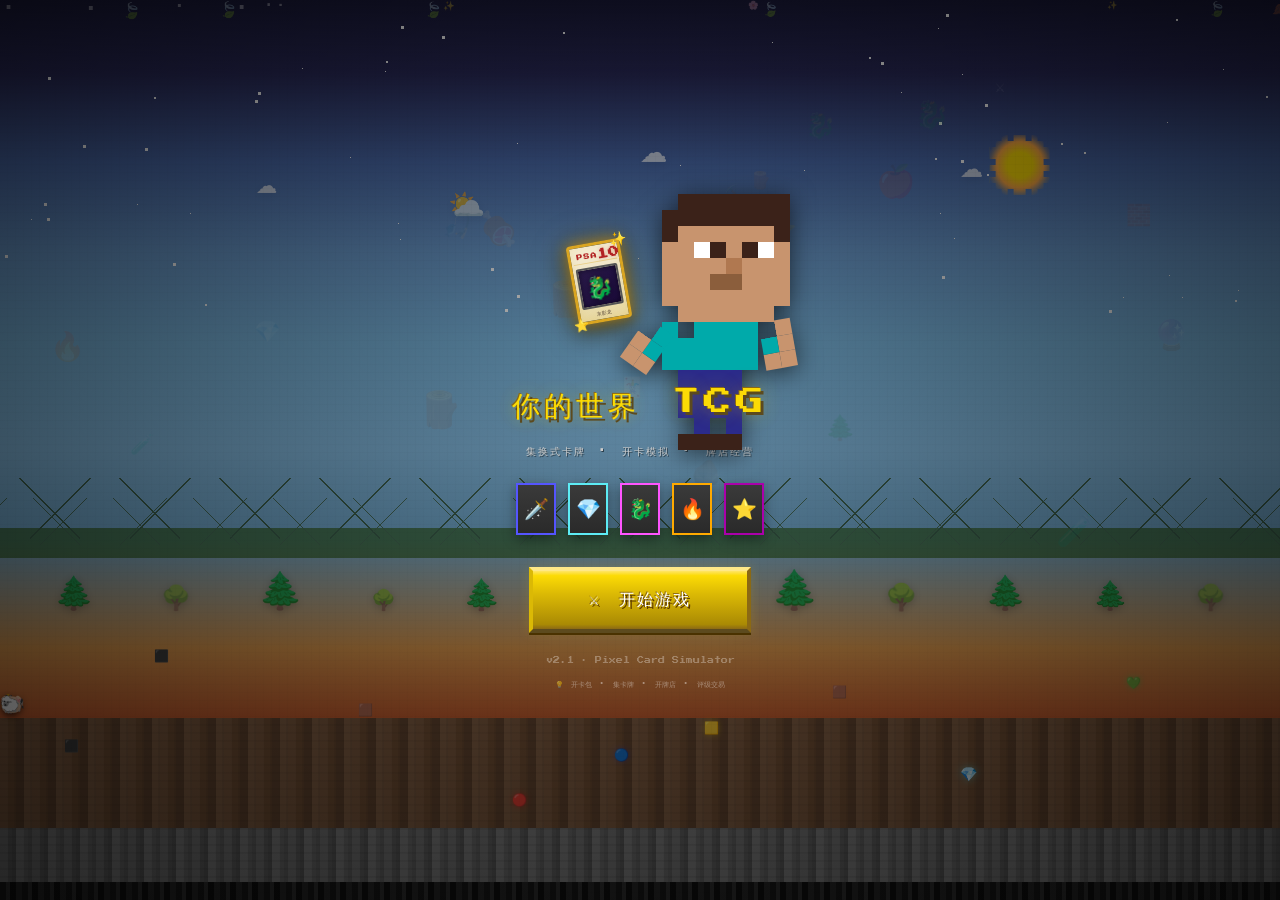
==== commit 5ce9de56: "Add files via upload" ====
--- a/game/mc/index.html
+++ b/game/mc/index.html
@@ -125,5 +125,207 @@
   <div class="game-title">⛏️ MC-TCG</div>
   <div class="stats-bar">
     <div class="stat-item"><span class="stat-icon">💰</span><span>金币: </span><span class="stat-value" id="goldDisplay">500</span></div>
-    <div
-
+    <div class="stat-item"><span class="stat-icon">💎</span><span>钻石: </span><span class="stat-value" id="diamondDisplay">10</span></div>
+    <div class="stat-item"><span class="stat-icon">🃏</span><span>收集: </span><span class="stat-value" id="collectionDisplay">0/0</span></div>
+    <div class="stat-item"><span class="stat-icon">⭐</span><span>等级: </span><span class="stat-value" id="levelDisplay">1</span></div>
+    <div class="stat-item"><span class="stat-icon">🏪</span><span>声望: </span><span class="stat-value" id="reputationDisplay">0</span></div>
+  </div>
+</div>
+
+<div class="nav-tabs" id="navTabs" style="display:none;">
+  <button class="nav-tab active" data-page="shop">🎁 卡包商店</button>
+  <button class="nav-tab" data-page="collection">📚 卡牌图鉴</button>
+  <button class="nav-tab" data-page="myshop">🏪 我的牌店</button>
+  <button class="nav-tab" data-page="fullshop">🏬 沉浸经营</button>
+  <button class="nav-tab" data-page="grading">📊 卡牌评级</button>
+  <button class="nav-tab" data-page="upgrades">🔧 升级</button>
+  <button class="nav-tab" data-page="achievements">🏆 成就</button>
+</div>
+
+<div class="main-content" id="mainContent" style="display:none;">
+  <!-- 卡包商店 -->
+  <div class="page active" id="page-shop">
+    <div class="section-header">🎁 卡包商店</div>
+    <div class="daily-section">
+      <div class="daily-info"><div class="daily-title">🌅 每日免费包</div><div class="daily-desc">每天领取一包免费基础卡包！</div></div>
+      <button class="mc-btn green" id="dailyPackBtn" onclick="claimDailyPack()">领取</button>
+    </div>
+    <div class="section-sub">选择卡包开启，寻找稀有卡牌！</div>
+    <div class="pack-grid" id="packGrid"></div>
+  </div>
+
+  <!-- 卡牌图鉴 -->
+  <div class="page" id="page-collection">
+    <div class="section-header">📚 卡牌图鉴</div>
+    <div class="collection-filters">
+      <select id="filterRarity" onchange="renderCollection()"><option value="all">全部稀有度</option><option value="common">普通</option><option value="uncommon">非凡</option><option value="rare">稀有</option><option value="epic">史诗</option><option value="legendary">传说</option><option value="mythic">神话</option></select>
+      <select id="filterType" onchange="renderCollection()"><option value="all">全部类型</option><option value="mob">生物</option><option value="block">方块</option><option value="item">物品</option><option value="biome">群系</option><option value="boss">BOSS</option><option value="enchant">附魔</option></select>
+      <select id="filterOwned" onchange="renderCollection()"><option value="all">全部</option><option value="owned">已拥有</option><option value="missing">未拥有</option></select>
+      <input type="text" id="filterSearch" placeholder="搜索..." oninput="renderCollection()" style="width:120px;">
+    </div>
+    <div style="margin-bottom:12px;"><div class="progress-bar"><div class="progress-fill" id="collProgressFill" style="width:0%"></div><div class="progress-text" id="collProgressText">0%</div></div></div>
+    <div class="collection-grid" id="collectionGrid"></div>
+  </div>
+
+  <!-- 我的牌店 -->
+  <div class="page" id="page-myshop">
+    <div class="section-header">🏪 我的牌店</div>
+    <div class="section-sub">经营你的卡牌店铺，向顾客出售卡牌赚取金币！ <button class="mc-btn diamond" onclick="enterFullShop()" style="font-size:8px;padding:6px 14px;margin-left:12px;">🏬 沉浸模式</button></div>
+    <div class="shop-layout">
+      <div id="myshopPageBackground"></div>
+      <div>
+        <div class="shop-panel"><h3>📦 货架 (点击空位上架卡牌)</h3><div class="shelf-grid" id="shelfGrid"></div>
+          <div style="display:flex;gap:8px;flex-wrap:wrap;margin-top:8px;">
+            <button class="mc-btn green" onclick="openShop()" id="openShopBtn">🔔 开店营业</button>
+            <button class="mc-btn red" onclick="closeShop()" id="closeShopBtn" style="display:none;">⏸️ 暂停营业</button>
+          </div>
+        </div>
+        <div class="shop-panel" style="margin-top:12px;"><h3>👤 当前顾客</h3>
+          <div class="customer-area" id="customerArea"><div style="color:#666;font-size:8px;text-align:center;padding:30px;">店铺未开张，点击"开店营业"迎接顾客</div></div>
+        </div>
+      </div>
+      <div>
+        <div class="shop-panel"><h3>🎒 库存卡牌 (点击上架)</h3><div class="inventory-grid" id="shopInventory"></div></div>
+        <div class="shop-panel" style="margin-top:12px;"><h3>📜 经营日志</h3><div class="shop-log" id="shopLog"><div class="log-entry">欢迎来到你的卡牌店！</div></div></div>
+      </div>
+    </div>
+  </div>
+
+  <!-- 卡牌评级 -->
+  <div class="page" id="page-grading">
+    <div class="section-header">📊 卡牌评级中心</div>
+    <div class="section-sub">将你的珍贵卡牌送到知名评级机构，获得专业评分，大幅提升卡牌价值！</div>
+    
+    <div class="grading-section">
+      <h3>🏢 选择评级机构</h3>
+      <div class="grading-agencies" id="gradingAgencies"></div>
+    </div>
+    
+    <div class="grading-section" style="margin-top:12px;">
+      <h3>🃏 选择要评级的卡牌 <span style="font-size:7px;color:#888;">(需2张以上，保留1张自用)</span></h3>
+      <div class="grading-inventory" id="gradingInventory"></div>
+      <div class="grading-submit-area">
+        <button class="mc-btn gold" onclick="submitGrading()">📊 提交评级</button>
+      </div>
+    </div>
+    
+    <div class="grading-section" style="margin-top:12px;">
+      <h3>⏳ 评级进度</h3>
+      <div class="grading-queue" id="gradingQueue"></div>
+    </div>
+    
+    <div class="grading-section" style="margin-top:12px;">
+      <h3>🏅 我的评级卡牌</h3>
+      <div class="graded-cards-grid" id="gradedCardsGrid"></div>
+    </div>
+  </div>
+
+  <!-- 升级 -->
+  <div class="page" id="page-upgrades">
+    <div class="section-header">🔧 店铺升级</div>
+    <div class="section-sub">投资升级你的店铺，吸引更多顾客！</div>
+    <div class="upgrades-grid" id="upgradesGrid"></div>
+  </div>
+
+  <!-- 成就 -->
+  <div class="page" id="page-achievements">
+    <div class="section-header">🏆 成就</div>
+    <div class="section-sub">完成挑战，解锁奖励！</div>
+    <div class="achievements-grid" id="achievementsGrid"></div>
+  </div>
+</div>
+
+<!-- 开包动画层 -->
+<div class="opening-overlay" id="openingOverlay">
+  <div class="opening-scene" id="openingScene"></div>
+  <div class="pack-opening" id="packOpening">
+    <div class="pack-3d" id="pack3d">
+      <div class="pack-face front" id="packFace">📦</div>
+    </div>
+  </div>
+  <div style="font-size:10px;color:#aaa;margin-bottom:16px;position:relative;z-index:1;" id="openingHint">点击卡包开启...</div>
+  <div class="cards-reveal" id="cardsReveal"></div>
+  <div style="margin-top:16px;display:none;position:relative;z-index:1;" id="openingActions">
+    <button class="mc-btn gold" onclick="flipAllCards()">全部翻开</button>
+    <button class="mc-btn" onclick="closeOpening()" style="margin-left:8px;">收下卡牌</button>
+  </div>
+</div>
+
+<!-- 全屏商店模式 -->
+<div class="fullshop-overlay" id="fullshopOverlay">
+  <div class="fullshop-scene">
+    <!-- 商店背景 - MC 风格室内 -->
+    <div class="fullshop-bg">
+      <div class="fs-ceiling"></div>
+      <div class="fs-wall"></div>
+      <div class="fs-floor"></div>
+      <div class="fs-lanterns">
+        <div class="fs-lantern" style="left:10%">🏮</div>
+        <div class="fs-lantern" style="left:30%">🏮</div>
+        <div class="fs-lantern" style="left:50%">🏮</div>
+        <div class="fs-lantern" style="left:70%">🏮</div>
+        <div class="fs-lantern" style="left:90%">🏮</div>
+      </div>
+      <div class="fs-shop-sign">🏪 我的卡牌店</div>
+      <div class="fs-ambient-particles" id="fsAmbientParticles"></div>
+    </div>
+
+    <!-- 顶栏信息 -->
+    <div class="fs-topbar">
+      <div class="fs-topbar-left">
+        <span class="fs-stat">💰 <span id="fsGold">0</span></span>
+        <span class="fs-stat">⭐ Lv.<span id="fsLevel">1</span></span>
+        <span class="fs-stat">🏪 声望 <span id="fsReputation">0</span></span>
+      </div>
+      <button class="mc-btn red" onclick="exitFullShop()" style="font-size:8px;padding:6px 14px;">✕ 退出</button>
+    </div>
+
+    <!-- 货架区 -->
+    <div class="fs-shelf-area">
+      <div class="fs-shelf-title">📦 货架</div>
+      <div class="fs-shelf-grid" id="fsShelfGrid"></div>
+    </div>
+
+    <!-- 顾客区（中央大区域）-->
+    <div class="fs-customer-stage" id="fsCustomerStage">
+      <div class="fs-customer-empty" id="fsCustomerEmpty">
+        <div style="font-size:40px;margin-bottom:12px;">🚪</div>
+        <div>等待顾客光临...</div>
+      </div>
+    </div>
+
+    <!-- 操作栏 -->
+    <div class="fs-bottombar">
+      <div class="fs-controls">
+        <button class="mc-btn green" onclick="openShop();updateFullShop();" id="fsOpenBtn">🔔 开店营业</button>
+        <button class="mc-btn red" onclick="closeShop();updateFullShop();" id="fsCloseBtn" style="display:none;">⏸️ 暂停营业</button>
+      </div>
+      <div class="fs-log-mini" id="fsLogMini">
+        <div class="log-entry">欢迎进入沉浸经营模式！</div>
+      </div>
+    </div>
+  </div>
+</div>
+
+<!-- 全屏顾客动画层 -->
+<div class="mc-customer-walk-overlay" id="mcCustomerWalkOverlay"></div>
+
+<!-- 卡牌详情弹窗 -->
+<div class="modal-overlay" id="cardModal">
+  <div class="modal-content" id="modalContent">
+    <button class="modal-close" onclick="closeModal()">✕</button>
+    <div class="modal-card-art" id="modalArt"></div>
+    <div class="modal-card-name" id="modalName"></div>
+    <div class="modal-card-type" id="modalType"></div>
+    <div class="modal-card-desc" id="modalDesc"></div>
+    <div class="modal-card-stats" id="modalStats"></div>
+    <div id="modalExtra"></div>
+  </div>
+</div>
+
+<div class="toast-container" id="toastContainer"></div>
+
+<script src="data.js"></script>
+<script src="game.js"></script>
+</body>
+</html>
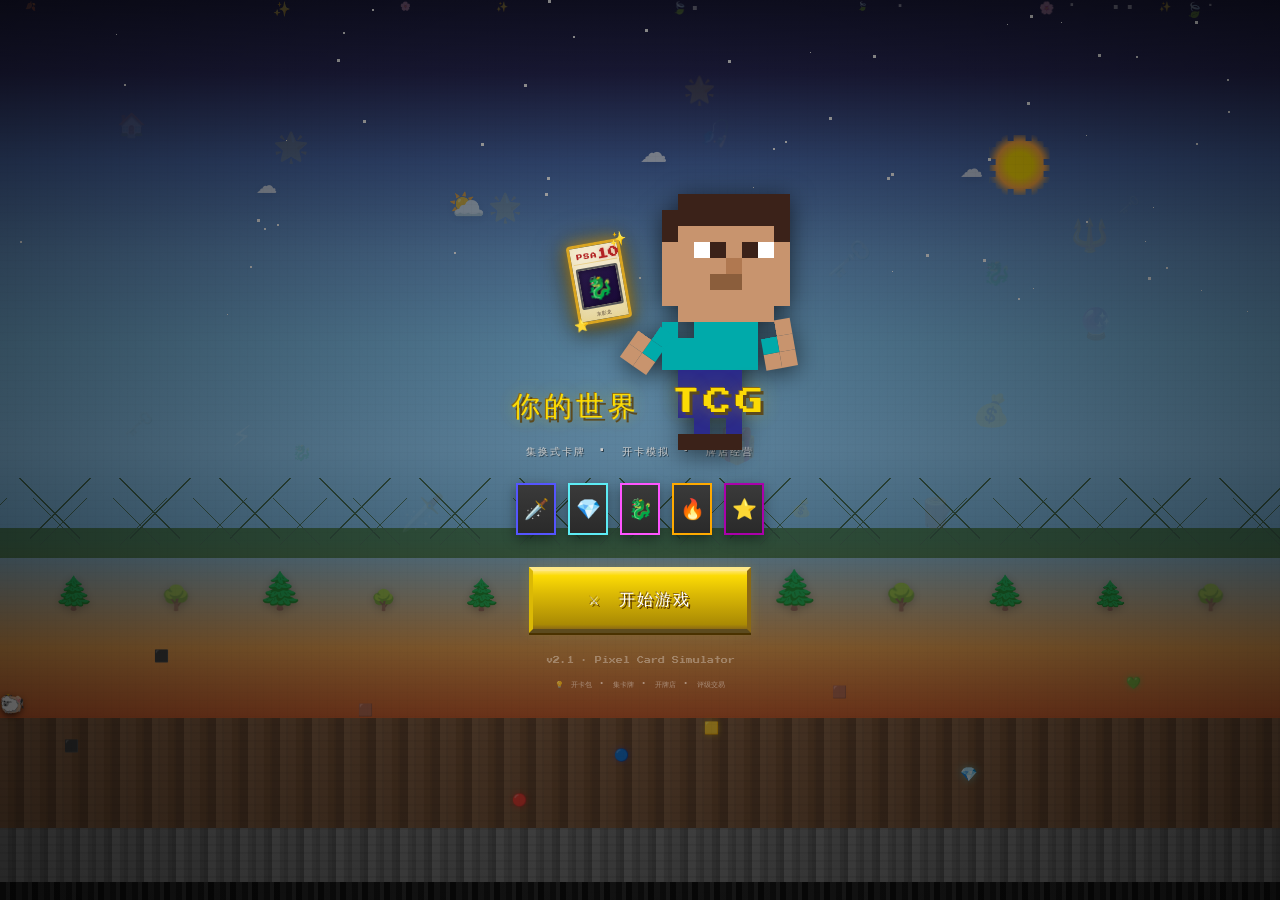
==== commit 104bc354: "Add files via upload" ====
--- a/game/mc/index.html
+++ b/game/mc/index.html
@@ -115,7 +115,7 @@
       <span class="intro-preview-card pc4">🔥</span>
       <span class="intro-preview-card pc5">⭐</span>
     </div>
-    <button class="mc-btn gold intro-start-btn" onclick="startGame()">⚔️ 开始游戏</button>
+    <button class="mc-btn gold intro-start-btn" id="introStartBtn" onclick="startGame()">⚔️ 开始游戏</button>
     <div class="intro-version">v2.1 · Pixel Card Simulator</div>
     <div class="intro-tip">💡 开卡包 · 集卡牌 · 开牌店 · 评级交易</div>
   </div>
@@ -325,6 +325,26 @@
 
 <div class="toast-container" id="toastContainer"></div>
 
+<script>
+  // 确保 startGame 函数在全局作用域中可用
+  function initGameButton() {
+    const startBtn = document.getElementById('introStartBtn');
+    if (startBtn && typeof startGame === 'function') {
+      startBtn.onclick = startGame;
+      console.log('Game button initialized');
+    } else {
+      console.warn('startGame function not found yet, retrying...');
+      setTimeout(initGameButton, 100);
+    }
+  }
+  
+  // 页面加载完成后初始化
+  if (document.readyState === 'loading') {
+    document.addEventListener('DOMContentLoaded', initGameButton);
+  } else {
+    initGameButton();
+  }
+</script>
 <script src="data.js"></script>
 <script src="game.js"></script>
 </body>
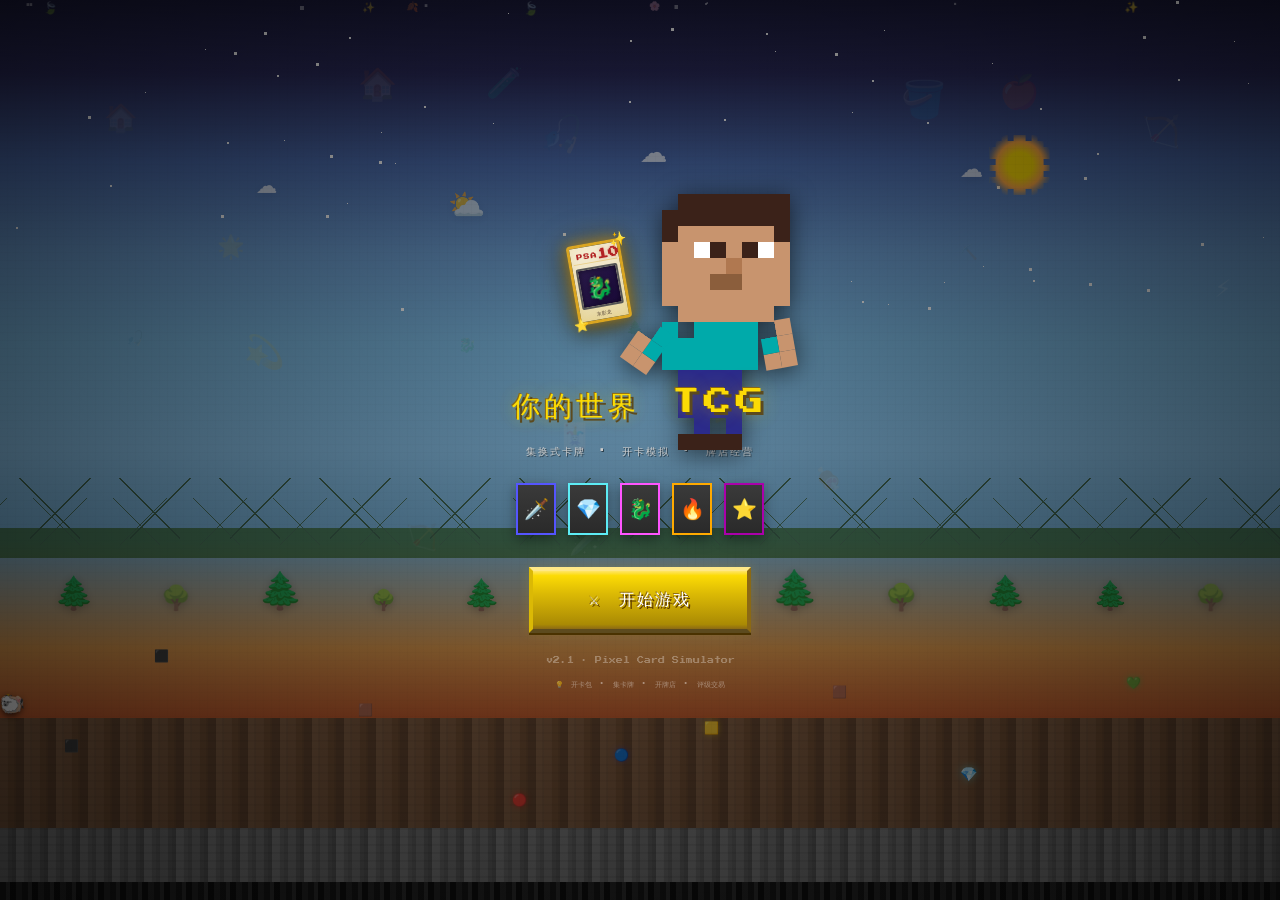
==== commit cb2c6c69: "Add files via upload" ====
--- a/game/mc/index.html
+++ b/game/mc/index.html
@@ -325,27 +325,29 @@
 
 <div class="toast-container" id="toastContainer"></div>
 
+<script src="data.js"></script>
+<script src="game.js"></script>
 <script>
-  // 确保 startGame 函数在全局作用域中可用
-  function initGameButton() {
+  // 页面加载完成后初始化游戏按钮
+  if (document.readyState === 'loading') {
+    document.addEventListener('DOMContentLoaded', () => {
+      const startBtn = document.getElementById('introStartBtn');
+      if (startBtn && typeof startGame === 'function') {
+        startBtn.onclick = startGame;
+        console.log('✅ 游戏初始化成功！');
+      } else {
+        console.error('❌ startGame函数未找到');
+      }
+    });
+  } else {
     const startBtn = document.getElementById('introStartBtn');
     if (startBtn && typeof startGame === 'function') {
       startBtn.onclick = startGame;
-      console.log('Game button initialized');
+      console.log('✅ 游戏初始化成功！');
     } else {
-      console.warn('startGame function not found yet, retrying...');
-      setTimeout(initGameButton, 100);
+      console.error('❌ startGame函数未找到');
     }
   }
-  
-  // 页面加载完成后初始化
-  if (document.readyState === 'loading') {
-    document.addEventListener('DOMContentLoaded', initGameButton);
-  } else {
-    initGameButton();
-  }
 </script>
-<script src="data.js"></script>
-<script src="game.js"></script>
 </body>
 </html>
--- a/game/mc/style.css
+++ b/game/mc/style.css
@@ -23,18 +23,18 @@
     repeating-linear-gradient(90deg,rgba(0,0,0,0.03),rgba(0,0,0,0.03) 4px,transparent 4px,transparent 8px),
     linear-gradient(180deg,#5a5a5a 0%,#4a4a4a 20%,#3a3a3a 80%,#2a2a2a 100%);
   border-bottom:4px solid #1a1a1a;border-top:2px solid #6a6a6a;
-  padding:8px 16px;display:flex;align-items:center;justify-content:space-between;position:sticky;top:0;z-index:1000;gap:8px;flex-wrap:wrap;
+  padding:10px 18px;display:flex;align-items:center;justify-content:space-between;position:sticky;top:0;z-index:1000;gap:10px;flex-wrap:wrap;
   box-shadow:0 4px 0 #111,inset 0 1px 0 rgba(255,255,255,0.08);
 }
-.game-title{font-size:16px;color:var(--mc-gold);text-shadow:2px 2px 0 #5C4A1E,-1px -1px 0 #8B6914;white-space:nowrap;letter-spacing:1px;}
-.stats-bar{display:flex;gap:12px;align-items:center;flex-wrap:wrap;}
+.game-title{font-size:18px;color:var(--mc-gold);text-shadow:2px 2px 0 #5C4A1E,-1px -1px 0 #8B6914;white-space:nowrap;letter-spacing:1px;}
+.stats-bar{display:flex;gap:14px;align-items:center;flex-wrap:wrap;}
 .stat-item{
-  display:flex;align-items:center;gap:6px;font-size:12px;
-  background:rgba(0,0,0,0.4);padding:5px 10px;
+  display:flex;align-items:center;gap:7px;font-size:14px;
+  background:rgba(0,0,0,0.4);padding:6px 12px;
   border:3px solid;border-color:#6a6a6a #2a2a2a #1a1a1a #5a5a5a;
   box-shadow:inset 0 1px 0 rgba(255,255,255,0.06);
 }
-.stat-icon{font-size:18px;filter:drop-shadow(0 1px 0 rgba(0,0,0,0.5));}
+.stat-icon{font-size:20px;filter:drop-shadow(0 1px 0 rgba(0,0,0,0.5));}
 .stat-value{color:var(--mc-gold);text-shadow:1px 1px 0 #5C4A1E;}
 
 /* Nav — MC tab bar */
@@ -43,7 +43,7 @@
   box-shadow:inset 0 2px 0 rgba(0,0,0,0.3);
 }
 .nav-tab{
-  padding:10px 20px;font-family:'Press Start 2P',monospace;font-size:12px;color:#888;
+  padding:12px 24px;font-family:'Press Start 2P',monospace;font-size:13px;color:#888;
   background:linear-gradient(180deg,#3a3a3a,#2a2a2a);
   border:none;border-right:2px solid #111;border-top:2px solid #4a4a4a;
   cursor:pointer;transition:all .1s;white-space:nowrap;
@@ -68,7 +68,7 @@
 
 /* Minecraft button — authentic MC style with pixel borders */
 .mc-btn{
-  font-family:'Press Start 2P',monospace;font-size:12px;padding:10px 20px;color:#fff;
+  font-family:'Press Start 2P',monospace;font-size:14px;padding:12px 24px;color:#fff;
   background:linear-gradient(180deg,#7a7a7a 0%,#555 8%,#4a4a4a 40%,#3a3a3a 92%,#2a2a2a 100%);
   border:4px solid;border-color:#aaa #3a3a3a #222 #888;
   cursor:pointer;text-shadow:2px 2px 0 #1a1a1a;
@@ -118,14 +118,14 @@
 .mc-btn:disabled{opacity:.5;cursor:not-allowed;filter:grayscale(.5);box-shadow:none;}
 
 /* ========== PACK SHOP ========== */
-.pack-grid{display:grid;grid-template-columns:repeat(auto-fill,minmax(220px,1fr));gap:16px;margin-top:16px;}
+.pack-grid{display:grid;grid-template-columns:repeat(auto-fill,minmax(240px,1fr));gap:18px;margin-top:18px;}
 .pack-item{
   background:
     repeating-linear-gradient(0deg,transparent,transparent 8px,rgba(0,0,0,0.03) 8px,rgba(0,0,0,0.03) 16px),
     repeating-linear-gradient(90deg,transparent,transparent 8px,rgba(0,0,0,0.03) 8px,rgba(0,0,0,0.03) 16px),
     linear-gradient(180deg,#3e3e3e,#2e2e2e);
   border:4px solid;border-color:#666 #2a2a2a #1a1a1a #555;
-  padding:16px;text-align:center;cursor:pointer;transition:all .15s;overflow:hidden;position:relative;
+  padding:18px;text-align:center;cursor:pointer;transition:all .15s;overflow:hidden;position:relative;
   box-shadow:0 2px 0 #111,inset 0 1px 0 rgba(255,255,255,0.04);
 }
 .pack-item:hover{
@@ -134,11 +134,11 @@
   box-shadow:0 8px 20px rgba(252,219,5,.2),0 2px 0 #5C4A1E;
 }
 .pack-item.locked{opacity:.5;cursor:not-allowed;}
-.pack-icon{font-size:48px;margin-bottom:8px;filter:drop-shadow(0 2px 4px rgba(0,0,0,0.4));}
-.pack-name{font-size:12px;color:var(--mc-gold);margin-bottom:6px;text-shadow:1px 1px 0 #5C4A1E;}
-.pack-desc{font-size:10px;color:#aaa;margin-bottom:10px;line-height:1.6;white-space:pre-line;}
-.pack-price{font-size:14px;color:var(--mc-emerald);text-shadow:1px 1px 0 #0a3a10;}
-.pack-count{font-size:9px;color:#777;margin-top:4px;}
+.pack-icon{font-size:56px;margin-bottom:10px;filter:drop-shadow(0 2px 4px rgba(0,0,0,0.4));}
+.pack-name{font-size:14px;color:var(--mc-gold);margin-bottom:8px;text-shadow:1px 1px 0 #5C4A1E;}
+.pack-desc{font-size:11px;color:#aaa;margin-bottom:12px;line-height:1.6;white-space:pre-line;}
+.pack-price{font-size:16px;color:var(--mc-emerald);text-shadow:1px 1px 0 #0a3a10;}
+.pack-count{font-size:10px;color:#777;margin-top:5px;}
 
 /* ========== CARD BACK DESIGN (MC Theme) — ENHANCED ========== */
 .card-back-design {
@@ -197,47 +197,80 @@
   position:absolute;inset:4px;border:1px solid rgba(255,255,255,0.1);z-index:1;pointer-events:none;
 }
 
-/* Top banner with rarity */
+/* Top banner with rarity - MC inventory slot style */
 .card-frame-top {
-  width:100%;padding:5px 6px;text-align:center;position:relative;z-index:2;
-  font-size:5px;letter-spacing:2px;text-transform:uppercase;
+  width:100%;padding:8px 10px;text-align:center;position:relative;z-index:2;
+  font-size:7px;letter-spacing:2px;text-transform:uppercase;
   display:flex;justify-content:space-between;align-items:center;
-  border-bottom:2px solid rgba(255,255,255,0.12);
-}
-.card-frame-top .rarity-label { flex:1;text-align:center; }
-.card-frame-top .card-id-label { font-size:4px;opacity:0.5; }
+  border-bottom:3px solid rgba(255,255,255,0.15);
+  background:linear-gradient(180deg,rgba(0,0,0,0.3) 0%,rgba(0,0,0,0.15) 100%);
+  box-shadow:inset 0 2px 4px rgba(0,0,0,0.3),0 1px 0 rgba(255,255,255,0.05);
+}
+.card-frame-top::before {
+  content:'';position:absolute;left:0;right:0;top:0;height:2px;
+  background:linear-gradient(90deg,transparent,rgba(255,255,255,0.2),transparent);
+}
+.card-frame-top .rarity-label { 
+  flex:1;text-align:center;
+  text-shadow:0 0 8px currentColor;
+}
+.card-frame-top .card-id-label { 
+  font-size:5px;opacity:0.5;
+  background:rgba(0,0,0,0.4);
+  padding:2px 6px;
+  border-radius:2px;
+}
 
 /* Art area with MC scene background - ENHANCED */
 .card-art-scene {
-  width:calc(100% - 12px);aspect-ratio:1.15;position:relative;
+  width:calc(100% - 14px);aspect-ratio:1.15;position:relative;
   display:flex;align-items:center;justify-content:center;
-  margin:4px 6px;
-  border:2px solid rgba(255,255,255,0.12);
+  margin:5px 7px;
+  border:3px solid rgba(255,255,255,0.15);
   overflow:hidden;
-  box-shadow:inset 0 0 20px rgba(0,0,0,0.4);
+  box-shadow:inset 0 0 30px rgba(0,0,0,0.5),0 2px 4px rgba(0,0,0,0.3);
+  background:repeating-conic-gradient(from 0deg,rgba(0,0,0,0.03) 0deg 90deg,transparent 90deg 180deg);
+}
+.card-art-scene::before {
+  content:'';position:absolute;inset:0;
+  background:linear-gradient(180deg,rgba(0,0,0,0.2) 0%,transparent 30%,transparent 70%,rgba(0,0,0,0.2) 100%);
+  z-index:1;
 }
 .card-art-scene .scene-bg {
-  position:absolute;inset:0;opacity:0.5;
-}
-/* Pixel vignette on scene */
+  position:absolute;inset:0;opacity:0.4;
+}
+/* MC-style pixel vignette on scene */
 .card-art-scene::after {
   content:'';position:absolute;inset:0;
-  background:radial-gradient(ellipse at center,transparent 40%,rgba(0,0,0,0.5) 100%);
-  pointer-events:none;z-index:1;
+  background:
+    radial-gradient(ellipse at center,transparent 35%,rgba(0,0,0,0.6) 100%),
+    repeating-linear-gradient(0deg,transparent 0px,transparent 2px,rgba(0,0,0,0.02) 2px,rgba(0,0,0,0.02) 4px);
+  pointer-events:none;z-index:2;
 }
 .card-art-scene .scene-emoji {
-  font-size:44px;position:relative;z-index:2;
-  filter:drop-shadow(0 3px 6px rgba(0,0,0,0.6));
-}
-/* Decorative scene elements */
+  font-size:54px;position:relative;z-index:3;
+  filter:drop-shadow(0 4px 8px rgba(0,0,0,0.7));
+  animation:cardFloat 4s ease-in-out infinite;
+}
+@keyframes cardFloat {
+  0%,100%{transform:translateY(0) scale(1);}
+  50%{transform:translateY(-6px) scale(1.02);}
+}
+/* Decorative scene elements - MC corners */
 .card-art-scene .scene-decor {
-  position:absolute;z-index:1;font-size:12px;opacity:0.5;
-  filter:drop-shadow(0 1px 2px rgba(0,0,0,0.4));
-}
-.card-art-scene .scene-decor.d1{top:8px;left:8px;}
-.card-art-scene .scene-decor.d2{top:8px;right:8px;}
-.card-art-scene .scene-decor.d3{bottom:8px;left:8px;}
-.card-art-scene .scene-decor.d4{bottom:8px;right:8px;}
+  position:absolute;z-index:1;font-size:16px;opacity:0.4;
+  filter:drop-shadow(0 1px 2px rgba(0,0,0,0.5));
+}
+.card-art-scene .scene-decor.d1{top:10px;left:10px;transform:rotate(-15deg);}
+.card-art-scene .scene-decor.d2{top:10px;right:10px;transform:rotate(15deg);}
+.card-art-scene .scene-decor.d3{bottom:10px;left:10px;transform:rotate(15deg);}
+.card-art-scene .scene-decor.d4{bottom:10px;right:10px;transform:rotate(-15deg);}
+/* MC-style frame decorations */
+.card-art-scene::before {
+  content:'';position:absolute;inset:4px;
+  border:1px solid rgba(255,255,255,0.08);
+  pointer-events:none;z-index:2;
+}
 
 /* Scene particles overlay */
 .card-art-scene .scene-particles {
@@ -253,54 +286,88 @@
   100%{transform:translateY(0) scale(1);opacity:0.6;}
 }
 
-/* Card info area - ENHANCED with MC-style panel */
+/* Card info area - MC-style panel with enhanced details */
 .card-info-area {
   flex:1;width:100%;display:flex;flex-direction:column;align-items:center;justify-content:center;
-  position:relative;z-index:2;gap:2px;
-  padding:4px 6px;
-  background:linear-gradient(180deg,rgba(0,0,0,0.2) 0%,rgba(0,0,0,0.4) 100%);
+  position:relative;z-index:2;gap:4px;
+  padding:8px 10px;
+  background:
+    linear-gradient(180deg,rgba(0,0,0,0.25) 0%,rgba(0,0,0,0.4) 50%,rgba(0,0,0,0.5) 100%),
+    repeating-linear-gradient(0deg,transparent,transparent 8px,rgba(0,0,0,0.03) 8px,rgba(0,0,0,0.03) 16px);
+  border-top:3px solid rgba(255,255,255,0.12);
+  box-shadow:inset 0 2px 6px rgba(0,0,0,0.4);
+}
+.card-info-area::before {
+  content:'';position:absolute;top:0;left:0;right:0;height:1px;
+  background:linear-gradient(90deg,transparent,rgba(255,255,255,0.2),transparent);
+}
+.card-info-area .card-name-text {
+  font-size:12px;text-align:center;line-height:1.3;
+  text-shadow:1px 1px 0 rgba(0,0,0,0.8),0 0 10px currentColor;
+  letter-spacing:0.5px;
+  font-weight:600;
+  padding:0 4px;
+  max-width:95%;
+  overflow:hidden;
+  text-overflow:ellipsis;
+  white-space:nowrap;
+}
+.card-info-area .card-rarity-badge {
+  font-size:9px;padding:3px 12px;border-radius:2px;
+  text-transform:uppercase;letter-spacing:1px;
+  text-shadow:0 0 6px currentColor;
+  background:rgba(0,0,0,0.4);
+  border:1px solid rgba(255,255,255,0.1);
+  box-shadow:0 2px 4px rgba(0,0,0,0.3);
+}
+.card-info-area .card-stats-mini {
+  font-size:9px;color:#ccc;margin-top:3px;
+  display:flex;gap:12px;
+  padding:4px 10px;
+  background:rgba(0,0,0,0.3);
+  border-radius:3px;
+  border:1px solid rgba(255,255,255,0.08);
+}
+.card-info-area .card-stats-mini .stat-atk {color:#ff6b6b;text-shadow:0 0 4px rgba(255,107,107,0.5);}
+.card-info-area .card-stats-mini .stat-hp {color:#6bff6b;text-shadow:0 0 4px rgba(107,255,107,0.5);}
+
+/* Type icon in corner - MC style */
+.card-type-icon {
+  position:absolute;top:6px;right:6px;font-size:14px;z-index:3;
+  filter:drop-shadow(0 1px 3px rgba(0,0,0,0.7));
+  background:
+    linear-gradient(135deg,rgba(0,0,0,0.5) 0%,rgba(0,0,0,0.3) 100%);
+  width:22px;height:22px;display:flex;align-items:center;justify-content:center;
+  border:2px solid;border-color:rgba(255,255,255,0.2) rgba(255,255,255,0.05) rgba(255,255,255,0.05) rgba(255,255,255,0.15);
+  box-shadow:0 2px 4px rgba(0,0,0,0.4);
+}
+
+/* Rarity star indicators - MC style */
+.card-rarity-stars {
+  font-size:7px;margin-top:3px;letter-spacing:3px;
+  text-shadow:0 0 8px currentColor;
+  color:var(--mc-gold);
+  animation:starGlow 2s ease-in-out infinite;
+}
+@keyframes starGlow {
+  0%,100%{opacity:0.8;}
+  50%{opacity:1;}
+}
+
+/* Bottom card footer - MC style */
+.card-bottom-bar {
+  width:100%;padding:4px 10px;
+  font-size:6px;color:rgba(255,255,255,0.3);
+  display:flex;justify-content:space-between;align-items:center;
   border-top:2px solid rgba(255,255,255,0.08);
-}
-.card-info-area .card-name-text {
-  font-size:9px;text-align:center;line-height:1.4;
-  text-shadow:1px 1px 0 rgba(0,0,0,0.7),0 0 8px currentColor;
-  letter-spacing:0.5px;
-}
-.card-info-area .card-rarity-badge {
-  font-size:7px;padding:2px 8px;border-radius:1px;
-  text-transform:uppercase;letter-spacing:1px;
-  text-shadow:0 0 4px currentColor;
-}
-.card-info-area .card-stats-mini {
-  font-size:7px;color:#ccc;margin-top:1px;
-  display:flex;gap:8px;
-}
-.card-info-area .card-stats-mini .stat-atk {color:#ff6666;}
-.card-info-area .card-stats-mini .stat-hp {color:#66ff66;}
-
-/* Type icon in corner - ENHANCED */
-.card-type-icon {
-  position:absolute;top:4px;right:6px;font-size:11px;z-index:3;
-  filter:drop-shadow(0 1px 3px rgba(0,0,0,0.6));
-  background:rgba(0,0,0,0.3);
-  width:18px;height:18px;display:flex;align-items:center;justify-content:center;
-  border:1px solid rgba(255,255,255,0.1);
-}
-
-/* Rarity star indicators - ENHANCED */
-.card-rarity-stars {
-  font-size:5px;margin-top:1px;letter-spacing:2px;
-  text-shadow:0 0 6px currentColor;
-}
-
-/* Bottom card footer */
-.card-bottom-bar {
-  width:100%;padding:2px 6px;
-  font-size:4px;color:rgba(255,255,255,0.25);
-  display:flex;justify-content:space-between;
-  border-top:1px solid rgba(255,255,255,0.05);
-  background:rgba(0,0,0,0.3);
+  background:
+    linear-gradient(180deg,rgba(0,0,0,0.4) 0%,rgba(0,0,0,0.6) 100%);
   position:relative;z-index:2;
+  box-shadow:inset 0 2px 4px rgba(0,0,0,0.3);
+}
+.card-bottom-bar::before {
+  content:'';position:absolute;bottom:0;left:0;right:0;height:1px;
+  background:linear-gradient(90deg,transparent,rgba(255,255,255,0.15),transparent);
 }
 
 /* Shimmer overlay */
@@ -312,61 +379,100 @@
 
 /* Common - Stone/Cobblestone theme */
 .rarity-common .card-front-mc {
-  background:linear-gradient(180deg,#4a4a4a 0%,#383838 40%,#2d2d2d 100%);
+  background:
+    repeating-linear-gradient(0deg,transparent 0px,transparent 4px,rgba(0,0,0,0.02) 4px,rgba(0,0,0,0.02) 8px),
+    repeating-linear-gradient(90deg,transparent 0px,transparent 4px,rgba(0,0,0,0.02) 4px,rgba(0,0,0,0.02) 8px),
+    linear-gradient(180deg,#4a4a4a 0%,#3e3e3e 20%,#333333 50%,#2d2d2d 80%,#252525 100%);
 }
 .rarity-common .reveal-card-back,
-.rarity-common .card-front-mc {border-color:#888;}
+.rarity-common .card-front-mc {
+  border-color:#888;
+  box-shadow:0 2px 0 #333,inset 0 1px 0 rgba(255,255,255,0.05);
+}
 .rarity-common .card-art-scene {
-  background:rgba(100,100,100,0.15);
-  border-color:rgba(150,150,150,0.2);
+  background:rgba(100,100,100,0.12);
+  border-color:rgba(150,150,150,0.25);
+  box-shadow:inset 0 0 20px rgba(0,0,0,0.4);
 }
 .rarity-common .card-art-scene .scene-bg {
-  background:linear-gradient(180deg,#6a6a6a 0%,#4a4a4a 60%,#3a3a3a 100%);
+  background:
+    radial-gradient(circle at 30% 20%,#7a7a7a 0%,transparent 50%),
+    radial-gradient(circle at 70% 80%,#6a6a6a 0%,transparent 50%),
+    linear-gradient(180deg,#5a5a5a 0%,#4a4a4a 60%,#3a3a3a 100%);
 }
 .rarity-common .card-info-area {
-  background:linear-gradient(180deg,rgba(100,100,100,0.1),rgba(60,60,60,0.3));
+  background:linear-gradient(180deg,rgba(100,100,100,0.08),rgba(60,60,60,0.25));
+}
+.rarity-common .card-frame-top {
+  background:linear-gradient(180deg,rgba(0,0,0,0.4) 0%,rgba(0,0,0,0.2) 100%);
 }
 
 /* Uncommon - Lush Green/Nature theme */
 .rarity-uncommon .card-front-mc {
-  background:linear-gradient(180deg,#1e3a1e 0%,#2a4a2a 30%,#1a3a1a 60%,#163016 100%);
+  background:
+    repeating-linear-gradient(0deg,transparent 0px,transparent 4px,rgba(85,255,85,0.01) 4px,rgba(85,255,85,0.01) 8px),
+    linear-gradient(180deg,#1e3a1e 0%,#254225 20%,#1e3a1e 40%,#163016 70%,#0e280e 100%);
 }
 .rarity-uncommon .reveal-card-back,
-.rarity-uncommon .card-front-mc {border-color:#55FF55;}
+.rarity-uncommon .card-front-mc {
+  border-color:#55FF55;
+  box-shadow:0 2px 0 #1a2a1a,inset 0 1px 0 rgba(85,255,85,0.1),0 0 8px rgba(85,255,85,0.15);
+}
 .rarity-uncommon .card-art-scene {
-  background:rgba(85,255,85,0.05);
-  border-color:rgba(85,255,85,0.15);
+  background:rgba(85,255,85,0.06);
+  border-color:rgba(85,255,85,0.2);
+  box-shadow:inset 0 0 25px rgba(85,255,85,0.08);
 }
 .rarity-uncommon .card-art-scene .scene-bg {
-  background:linear-gradient(180deg,#87CEEB 0%,#87CEEB 35%,#5B8731 35%,#3B5B1F 100%);
+  background:
+    radial-gradient(circle at 20% 30%,#87CEEB 0%,transparent 40%),
+    radial-gradient(circle at 80% 70%,#6B8E3A 0%,transparent 40%),
+    linear-gradient(180deg,#4a7a4a 0%,#3a5a3a 50%,#2a4a2a 100%);
 }
 .rarity-uncommon .card-info-area {
-  background:linear-gradient(180deg,rgba(85,255,85,0.05),rgba(30,60,30,0.4));
+  background:linear-gradient(180deg,rgba(85,255,85,0.06),rgba(30,60,30,0.35));
+  box-shadow:inset 0 0 15px rgba(85,255,85,0.05);
+}
+.rarity-uncommon .card-frame-top {
+  background:linear-gradient(180deg,rgba(85,255,85,0.1) 0%,rgba(0,0,0,0.3) 100%);
 }
 /* Leaf particles on uncommon */
 .rarity-uncommon .card-front-mc .leaf-particles {
   position:absolute;inset:0;z-index:1;pointer-events:none;
 }
+/* Leaf particles on uncommon */
+.rarity-uncommon .card-front-mc .leaf-particles {
+  position:absolute;inset:0;z-index:1;pointer-events:none;
+}
 
 /* Rare - Deep Blue/Ocean theme */
 .rarity-rare .card-front-mc {
-  background:linear-gradient(180deg,#0e1a3a 0%,#1a2a5a 30%,#162050 60%,#0e1a3a 100%);
+  background:
+    repeating-linear-gradient(45deg,transparent 0px,transparent 4px,rgba(85,85,255,0.01) 4px,rgba(85,85,255,0.01) 8px),
+    linear-gradient(180deg,#0e1a3a 0%,#16225a 20%,#1a2a6a 40%,#14205a 70%,#0e1a4a 100%);
 }
 .rarity-rare .reveal-card-back,
 .rarity-rare .card-front-mc {
   border-color:#5555FF;
-  box-shadow:inset 0 0 25px rgba(85,85,255,0.1);
+  box-shadow:0 2px 0 #0a0a2a,inset 0 1px 0 rgba(85,85,255,0.15),0 0 12px rgba(85,85,255,0.25);
 }
 .rarity-rare .card-art-scene {
-  background:rgba(85,85,255,0.06);
-  border-color:rgba(85,85,255,0.2);
-  box-shadow:inset 0 0 15px rgba(85,85,255,0.1);
+  background:rgba(85,85,255,0.08);
+  border-color:rgba(85,85,255,0.25);
+  box-shadow:inset 0 0 30px rgba(85,85,255,0.12);
 }
 .rarity-rare .card-art-scene .scene-bg {
-  background:linear-gradient(180deg,#1a1a4a 0%,#2a2a6a 50%,#1a1a3a 100%);
+  background:
+    radial-gradient(circle at 50% 20%,#3a4a9a 0%,transparent 50%),
+    radial-gradient(circle at 30% 80%,#2a3a7a 0%,transparent 40%),
+    linear-gradient(180deg,#1a2a6a 0%,#2a3a8a 40%,#1a2a5a 100%);
 }
 .rarity-rare .card-info-area {
-  background:linear-gradient(180deg,rgba(85,85,255,0.05),rgba(20,20,60,0.4));
+  background:linear-gradient(180deg,rgba(85,85,255,0.08),rgba(20,20,60,0.4));
+  box-shadow:inset 0 0 20px rgba(85,85,255,0.08);
+}
+.rarity-rare .card-frame-top {
+  background:linear-gradient(180deg,rgba(85,85,255,0.12) 0%,rgba(0,0,0,0.4) 100%);
 }
 /* Water shimmer on rare */
 @keyframes rareWaterShimmer {
@@ -385,17 +491,32 @@
 
 /* Epic - Nether/Purple theme with glow */
 .rarity-epic .card-front-mc {
-  background:linear-gradient(180deg,#2a1040 0%,#3a1a5a 30%,#301550 60%,#20103a 100%);
+  background:
+    repeating-linear-gradient(135deg,transparent 0px,transparent 4px,rgba(170,0,170,0.02) 4px,rgba(170,0,170,0.02) 8px),
+    linear-gradient(180deg,#2a1040 0%,#3a1455 20%,#401860 40%,#301250 70%,#200d35 100%);
 }
 .rarity-epic .reveal-card-back,
 .rarity-epic .card-front-mc {
   border-color:#AA00AA;
-  box-shadow:inset 0 0 30px rgba(170,0,170,0.15),0 0 10px rgba(170,0,170,0.2);
+  box-shadow:0 2px 0 #1a082a,inset 0 1px 0 rgba(170,0,170,0.2),0 0 15px rgba(170,0,170,0.3),inset 0 0 35px rgba(170,0,170,0.1);
 }
 .rarity-epic .card-art-scene {
-  background:rgba(170,0,170,0.08);
-  border-color:rgba(170,0,170,0.25);
-  box-shadow:inset 0 0 20px rgba(170,0,170,0.12);
+  background:rgba(170,0,170,0.1);
+  border-color:rgba(170,0,170,0.3);
+  box-shadow:inset 0 0 40px rgba(170,0,170,0.15);
+}
+.rarity-epic .card-art-scene .scene-bg {
+  background:
+    radial-gradient(circle at 40% 30%,#6a2a8a 0%,transparent 45%),
+    radial-gradient(circle at 60% 70%,#5a1a7a 0%,transparent 45%),
+    linear-gradient(180deg,#3a1a5a 0%,#4a2a6a 50%,#2a104a 100%);
+}
+.rarity-epic .card-info-area {
+  background:linear-gradient(180deg,rgba(170,0,170,0.1),rgba(40,0,60,0.45));
+  box-shadow:inset 0 0 30px rgba(170,0,170,0.1);
+}
+.rarity-epic .card-frame-top {
+  background:linear-gradient(180deg,rgba(170,0,170,0.15) 0%,rgba(0,0,0,0.5) 100%);
 }
 .rarity-epic .card-art-scene .scene-bg {
   background:linear-gradient(180deg,#4a1a2a 0%,#6a2a3a 30%,#3a1a1a 100%);
@@ -419,24 +540,185 @@
 
 /* Legendary - Gold/End theme with flow effects */
 .rarity-legendary .card-front-mc {
-  background:linear-gradient(180deg,#3a2810 0%,#4a3818 25%,#3a2a10 50%,#2a1a08 100%);
+  background:
+    repeating-linear-gradient(0deg,transparent 0px,transparent 4px,rgba(255,215,0,0.03) 4px,rgba(255,215,0,0.03) 8px),
+    repeating-linear-gradient(90deg,transparent 0px,transparent 4px,rgba(255,215,0,0.03) 4px,rgba(255,215,0,0.03) 8px),
+    linear-gradient(180deg,#3a2810 0%,#4a3818 25%,#5a4820 40%,#3a2a10 70%,#2a1a08 100%);
 }
 .rarity-legendary .reveal-card-back,
 .rarity-legendary .card-front-mc {
-  border-color:#FFAA00;
-  box-shadow:0 0 25px rgba(255,170,0,.4),inset 0 0 35px rgba(255,170,0,.1);
+  border-color:#FFD700;
+  box-shadow:0 2px 0 #1a1000,inset 0 1px 0 rgba(255,215,0,0.25),0 0 30px rgba(255,215,0,0.6),inset 0 0 60px rgba(255,215,0,0.25);
 }
 .rarity-legendary .card-art-scene {
-  background:rgba(255,170,0,0.08);
-  border-color:rgba(255,170,0,0.3);
-  box-shadow:inset 0 0 25px rgba(255,170,0,0.1),0 0 10px rgba(255,170,0,0.15);
+  background:rgba(255,215,0,0.15);
+  border-color:rgba(255,215,0,0.45);
+  box-shadow:inset 0 0 50px rgba(255,215,0,0.2),0 0 20px rgba(255,215,0,0.25);
 }
 .rarity-legendary .card-art-scene .scene-bg {
-  background:linear-gradient(180deg,#1a0a2a 0%,#2a1a4a 40%,#1a1a3a 100%);
+  background:
+    radial-gradient(circle at 30% 20%,#6a5a1a 0%,transparent 50%),
+    radial-gradient(circle at 70% 80%,#5a4a0a 0%,transparent 50%),
+    radial-gradient(circle at 50% 50%,#FFD700 0%,transparent 60%),
+    linear-gradient(180deg,#4a3a0a 0%,#6a4a1a 40%,#3a2a0a 100%);
 }
 .rarity-legendary .card-info-area {
-  background:linear-gradient(180deg,rgba(255,170,0,0.06),rgba(60,40,10,0.5));
-  border-top-color:rgba(255,170,0,0.15);
+  background:linear-gradient(180deg,rgba(255,215,0,0.15),rgba(60,30,0,0.5));
+  box-shadow:inset 0 0 40px rgba(255,215,0,0.12);
+  border-top-color:rgba(255,215,0,0.2);
+}
+.rarity-legendary .card-frame-top {
+  background:linear-gradient(180deg,rgba(255,215,0,0.25) 0%,rgba(0,0,0,0.6) 100%);
+}
+
+/* ===== MC DECORATIVE ELEMENTS ===== */
+
+/* Corner decorations - pixel style */
+.card-front-mc::before,
+.card-front-mc::after {
+  content:'';position:absolute;width:12px;height:12px;
+  pointer-events:none;z-index:1;
+}
+.card-front-mc::before {
+  top:4px;left:4px;
+  border-left:2px solid rgba(255,255,255,0.15);
+  border-top:2px solid rgba(255,255,255,0.15);
+}
+.card-front-mc::after {
+  bottom:4px;right:4px;
+  border-right:2px solid rgba(255,255,255,0.15);
+  border-bottom:2px solid rgba(255,255,255,0.15);
+}
+
+/* Pixel grid overlay for texture */
+.card-front-mc .pixel-grid {
+  position:absolute;inset:0;z-index:1;pointer-events:none;
+  background-image:
+    linear-gradient(90deg,rgba(255,255,255,0.01) 1px,transparent 1px),
+    linear-gradient(rgba(255,255,255,0.01) 1px,transparent 1px);
+  background-size:4px 4px;
+}
+
+/* MC-style border highlights */
+.card-front-mc .border-highlight {
+  position:absolute;inset:0;z-index:2;pointer-events:none;
+  box-shadow:
+    inset 2px 0 0 rgba(255,255,255,0.1),
+    inset -2px 0 0 rgba(0,0,0,0.2),
+    inset 0 2px 0 rgba(255,255,255,0.1),
+    inset 0 -2px 0 rgba(0,0,0,0.2);
+}
+
+/* Rarity-specific decorative borders */
+.rarity-common .card-front-mc .border-highlight {
+  box-shadow:
+    inset 2px 0 0 rgba(136,136,136,0.15),
+    inset -2px 0 0 rgba(0,0,0,0.2),
+    inset 0 2px 0 rgba(136,136,136,0.15),
+    inset 0 -2px 0 rgba(0,0,0,0.2);
+}
+.rarity-uncommon .card-front-mc .border-highlight {
+  box-shadow:
+    inset 2px 0 0 rgba(85,255,85,0.2),
+    inset -2px 0 0 rgba(0,0,0,0.2),
+    inset 0 2px 0 rgba(85,255,85,0.2),
+    inset 0 -2px 0 rgba(0,0,0,0.2);
+}
+.rarity-rare .card-front-mc .border-highlight {
+  box-shadow:
+    inset 2px 0 0 rgba(85,85,255,0.25),
+    inset -2px 0 0 rgba(0,0,0,0.2),
+    inset 0 2px 0 rgba(85,85,255,0.25),
+    inset 0 -2px 0 rgba(0,0,0,0.2);
+}
+.rarity-epic .card-front-mc .border-highlight {
+  box-shadow:
+    inset 2px 0 0 rgba(170,0,170,0.3),
+    inset -2px 0 0 rgba(0,0,0,0.2),
+    inset 0 2px 0 rgba(170,0,170,0.3),
+    inset 0 -2px 0 rgba(0,0,0,0.2);
+}
+.rarity-legendary .card-front-mc .border-highlight {
+  box-shadow:
+    inset 2px 0 0 rgba(255,215,0,0.35),
+    inset -2px 0 0 rgba(0,0,0,0.2),
+    inset 0 2px 0 rgba(255,215,0,0.35),
+    inset 0 -2px 0 rgba(0,0,0,0.2);
+}
+
+/* ===== MC DECORATIVE ELEMENTS ===== */
+
+/* Corner decorations - pixel style */
+.card-front-mc::before,
+.card-front-mc::after {
+  content:'';position:absolute;width:12px;height:12px;
+  pointer-events:none;z-index:1;
+}
+.card-front-mc::before {
+  top:4px;left:4px;
+  border-left:2px solid rgba(255,255,255,0.15);
+  border-top:2px solid rgba(255,255,255,0.15);
+}
+.card-front-mc::after {
+  bottom:4px;right:4px;
+  border-right:2px solid rgba(255,255,255,0.15);
+  border-bottom:2px solid rgba(255,255,255,0.15);
+}
+
+/* Pixel grid overlay for texture */
+.card-front-mc .pixel-grid {
+  position:absolute;inset:0;z-index:1;pointer-events:none;
+  background-image:
+    linear-gradient(90deg,rgba(255,255,255,0.01) 1px,transparent 1px),
+    linear-gradient(rgba(255,255,255,0.01) 1px,transparent 1px);
+  background-size:4px 4px;
+}
+
+/* MC-style border highlights */
+.card-front-mc .border-highlight {
+  position:absolute;inset:0;z-index:2;pointer-events:none;
+  box-shadow:
+    inset 2px 0 0 rgba(255,255,255,0.1),
+    inset -2px 0 0 rgba(0,0,0,0.2),
+    inset 0 2px 0 rgba(255,255,255,0.1),
+    inset 0 -2px 0 rgba(0,0,0,0.2);
+}
+
+/* Rarity-specific decorative borders */
+.rarity-common .card-front-mc .border-highlight {
+  box-shadow:
+    inset 2px 0 0 rgba(136,136,136,0.15),
+    inset -2px 0 0 rgba(0,0,0,0.2),
+    inset 0 2px 0 rgba(136,136,136,0.15),
+    inset 0 -2px 0 rgba(0,0,0,0.2);
+}
+.rarity-uncommon .card-front-mc .border-highlight {
+  box-shadow:
+    inset 2px 0 0 rgba(85,255,85,0.2),
+    inset -2px 0 0 rgba(0,0,0,0.2),
+    inset 0 2px 0 rgba(85,255,85,0.2),
+    inset 0 -2px 0 rgba(0,0,0,0.2);
+}
+.rarity-rare .card-front-mc .border-highlight {
+  box-shadow:
+    inset 2px 0 0 rgba(85,85,255,0.25),
+    inset -2px 0 0 rgba(0,0,0,0.2),
+    inset 0 2px 0 rgba(85,85,255,0.25),
+    inset 0 -2px 0 rgba(0,0,0,0.2);
+}
+.rarity-epic .card-front-mc .border-highlight {
+  box-shadow:
+    inset 2px 0 0 rgba(170,0,170,0.3),
+    inset -2px 0 0 rgba(0,0,0,0.2),
+    inset 0 2px 0 rgba(170,0,170,0.3),
+    inset 0 -2px 0 rgba(0,0,0,0.2);
+}
+.rarity-legendary .card-front-mc .border-highlight {
+  box-shadow:
+    inset 2px 0 0 rgba(255,215,0,0.35),
+    inset -2px 0 0 rgba(0,0,0,0.2),
+    inset 0 2px 0 rgba(255,215,0,0.35),
+    inset 0 -2px 0 rgba(0,0,0,0.2);
 }
 /* Golden shimmer sweep */
 @keyframes legendaryShimmer {
@@ -616,8 +898,8 @@
 }
 
 /* Cards reveal */
-.cards-reveal{display:flex;gap:12px;flex-wrap:wrap;justify-content:center;max-width:900px;padding:16px;position:relative;z-index:1;}
-.reveal-card{width:150px;height:210px;perspective:600px;cursor:pointer;}
+.cards-reveal{display:flex;gap:16px;flex-wrap:wrap;justify-content:center;max-width:900px;padding:20px;position:relative;z-index:1;}
+.reveal-card{width:170px;height:240px;perspective:600px;cursor:pointer;}
 .reveal-card-inner{width:100%;height:100%;position:relative;transform-style:preserve-3d;transition:transform .6s cubic-bezier(.4,0,.2,1);}
 .reveal-card.flipped .reveal-card-inner{transform:rotateY(180deg);}
 .reveal-card-front,.reveal-card-back{position:absolute;width:100%;height:100%;backface-visibility:hidden;border:3px solid;display:flex;flex-direction:column;align-items:center;justify-content:center;overflow:hidden;}
@@ -722,9 +1004,9 @@
 }
 
 /* ========== COLLECTION ========== */
-.collection-filters{display:flex;gap:8px;margin-bottom:16px;flex-wrap:wrap;align-items:center;}
+.collection-filters{display:flex;gap:10px;margin-bottom:18px;flex-wrap:wrap;align-items:center;}
 .collection-filters select,.collection-filters input{
-  font-family:'Press Start 2P',monospace;font-size:10px;padding:6px 10px;
+  font-family:'Press Start 2P',monospace;font-size:11px;padding:7px 12px;
   background:rgba(0,0,0,0.4);color:#fff;
   border:3px solid;border-color:#555 #222 #1a1a1a #444;
   outline:none;text-shadow:1px 1px 0 #000;
@@ -733,20 +1015,20 @@
 .collection-filters select:focus,.collection-filters input:focus{
   border-color:var(--mc-diamond) #1a7780 #0a5560 #4dd8e5;
 }
-.collection-grid{display:grid;grid-template-columns:repeat(auto-fill,minmax(150px,1fr));gap:12px;}
+.collection-grid{display:grid;grid-template-columns:repeat(auto-fill,minmax(170px,1fr));gap:14px;}
 .collection-card{
   background:
     repeating-linear-gradient(0deg,transparent,transparent 8px,rgba(0,0,0,0.02) 8px,rgba(0,0,0,0.02) 16px),
     linear-gradient(180deg,#2e2e2e,#222);
   border:4px solid;border-color:#555 #222 #1a1a1a #444;
-  padding:10px;text-align:center;cursor:pointer;transition:all .15s;position:relative;
+  padding:12px;text-align:center;cursor:pointer;transition:all .15s;position:relative;
   box-shadow:0 2px 0 #111;
 }
 .collection-card:hover{transform:translateY(-3px);border-color:var(--mc-gold) #8B6914 #5C4A1E #dbb905;box-shadow:0 6px 12px rgba(0,0,0,0.3);}
-.collection-card .card-emoji{font-size:32px;margin-bottom:6px;filter:drop-shadow(0 2px 4px rgba(0,0,0,0.4));}
-.collection-card .card-title{font-size:9px;color:#ddd;margin-bottom:4px;line-height:1.4;text-shadow:1px 1px 0 rgba(0,0,0,0.5);}
-.collection-card .card-rarity-badge{font-size:8px;padding:2px 6px;display:inline-block;}
-.collection-card .card-count{font-size:9px;color:#888;margin-top:4px;}
+.collection-card .card-emoji{font-size:38px;margin-bottom:8px;filter:drop-shadow(0 2px 4px rgba(0,0,0,0.4));}
+.collection-card .card-title{font-size:10px;color:#ddd;margin-bottom:5px;line-height:1.4;text-shadow:1px 1px 0 rgba(0,0,0,0.5);}
+.collection-card .card-rarity-badge{font-size:9px;padding:3px 8px;display:inline-block;}
+.collection-card .card-count{font-size:10px;color:#888;margin-top:5px;}
 .collection-card.not-owned{opacity:.3;filter:grayscale(1);}
 @keyframes newCardGlow{0%,100%{box-shadow:0 0 5px rgba(252,219,5,.3);}50%{box-shadow:0 0 15px rgba(252,219,5,.7);}}
 .collection-card.new-card{animation:newCardGlow 1.5s infinite;}
